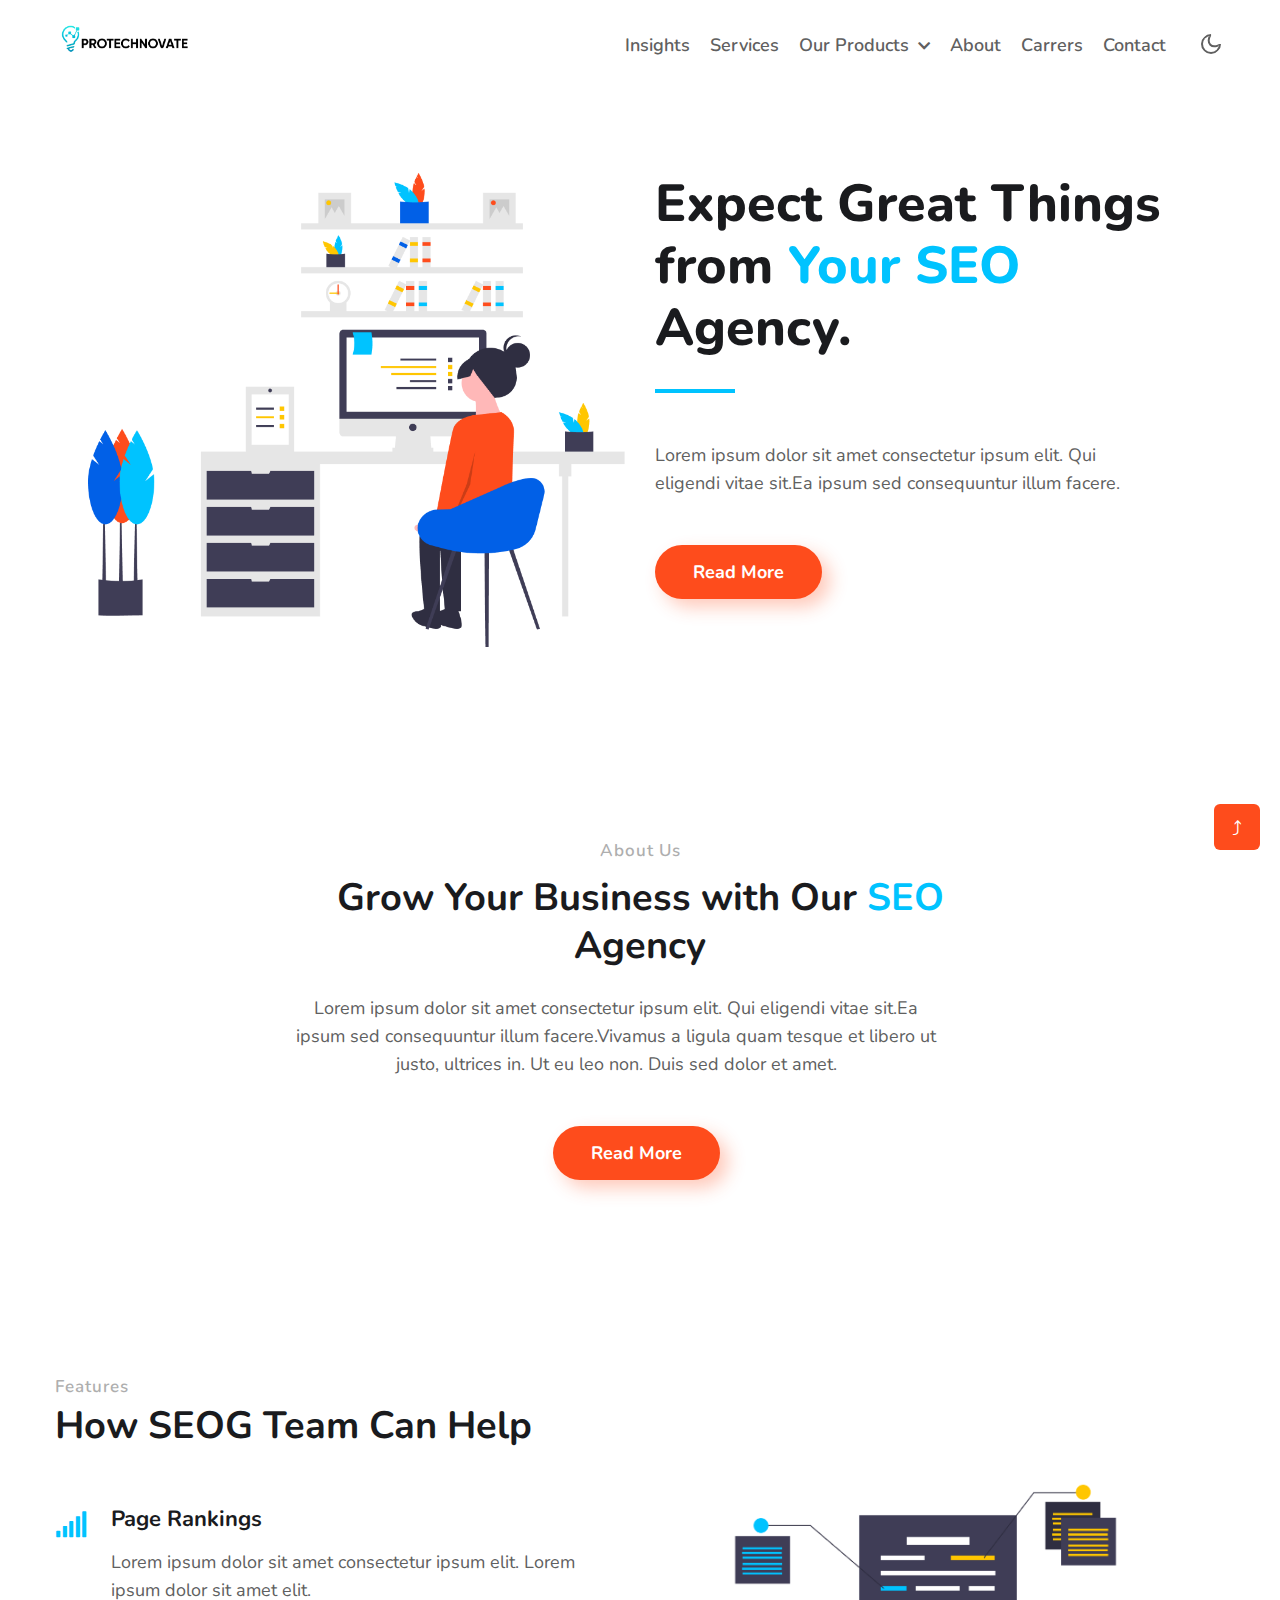
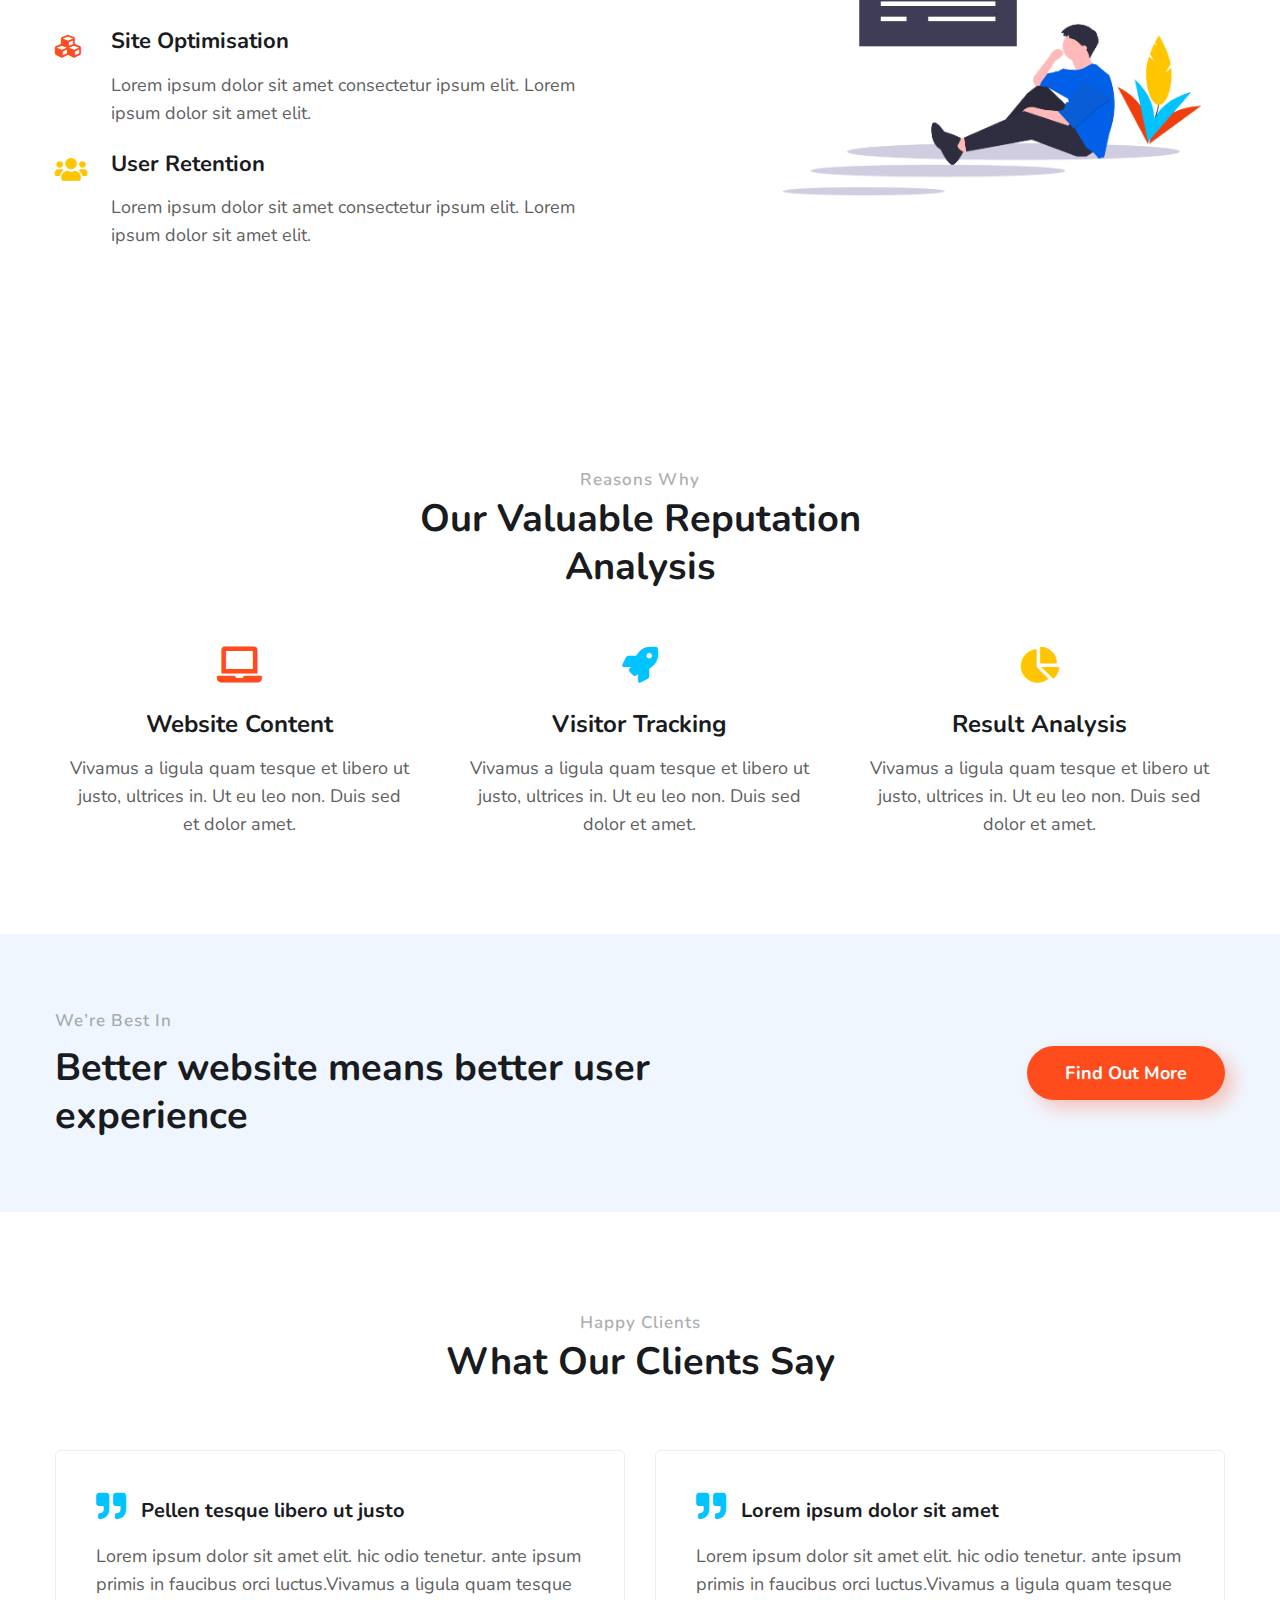
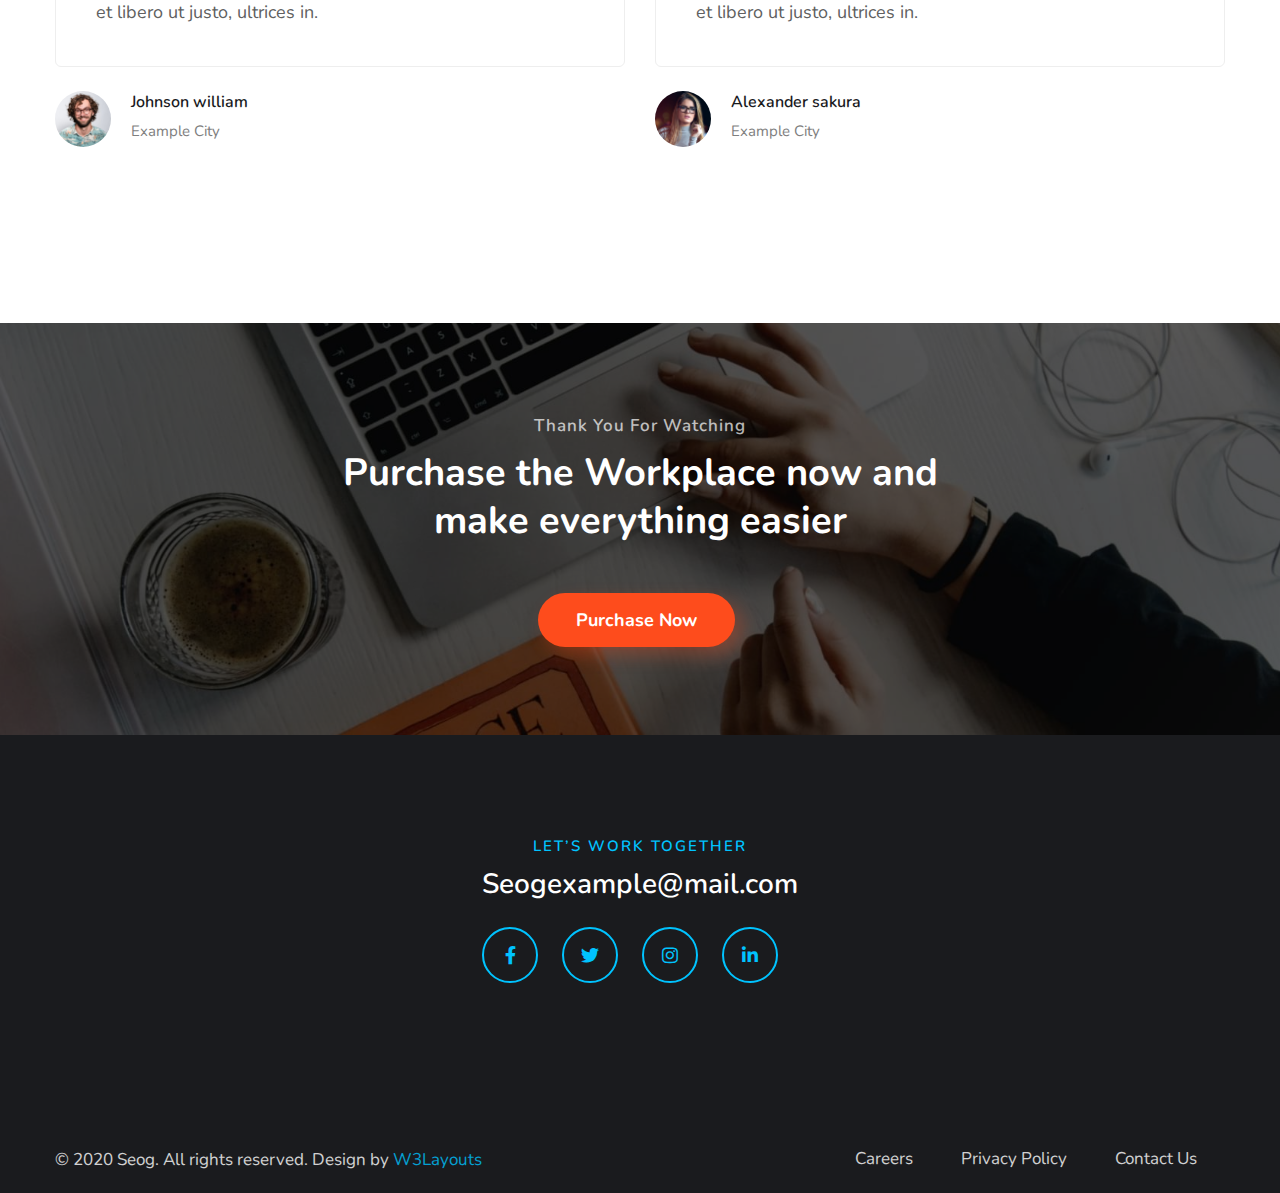
==== index.html @ 8227fe08 "new update" ====
<!--
Author: W3layouts
Author URL: http://w3layouts.com
-->
<!doctype html>
<html lang="zxx">

<head>
  <!-- Required meta tags -->
  <meta charset="utf-8">
  <meta name="viewport" content="width=device-width, initial-scale=1, shrink-to-fit=no">
  <meta name="keywords" content="Seog Responsive web template, Bootstrap Web Templates" />
  <title>Protechnovate Pvt Ltd</title>
  <link
    href="http://fonts.googleapis.com/css2?family=Nunito:ital,wght@0,300;0,400;0,600;0,700;0,800;1,300&display=swap"
    rel="stylesheet">
  <!-- Template CSS -->
  <link rel="stylesheet" href="assets/css/style-starter.css">
</head>
<body>
  <!--/header-w3l-->
  <div class="header-w3l">
    <!-- header -->
    <header id="site-header" class="fixed-top">
      <div class="container">
        <nav class="navbar navbar-expand-lg stroke">
          <!-- <a class="navbar-brand" href="index.html">
            <span class="fab fa-xbox sub-logo"></span>Pro
          </a> -->
          <!-- if logo is image enable this    -->
            <a class="navbar-brand" href="index.html">
                <img src="assets/images/protech_logo.png" alt="Your logo" title="Your logo" style="height:40px;" />
            </a>
          <button class="navbar-toggler  collapsed bg-gradient" type="button" data-toggle="collapse"
            data-target="#navbarTogglerDemo02" aria-controls="navbarTogglerDemo02" aria-expanded="false"
            aria-label="Toggle navigation">
            <span class="navbar-toggler-icon fa icon-expand fa-bars"></span>
            <span class="navbar-toggler-icon fa icon-close fa-times"></span>
            </span>
          </button>

          <div class="collapse navbar-collapse" id="navbarTogglerDemo02">
            <ul class="navbar-nav ml-lg-auto">
              <li class="nav-item">
                <a class="nav-link" href="insights.html">Insights</a>
              </li>
              <li class="nav-item">
                <a class="nav-link" href="services.html">Services</a>
                <!-- <div class="dropdown-menu" aria-labelledby="navbarDropdown1">
                  <a class="dropdown-item" href="blog.html">Branding & Logo Designing</a>
                  <a class="dropdown-item" href="blog-single.html">Software Development</a>
                  <a class="dropdown-item" href="landing-single.html">App Development</a>
                  <a class="dropdown-item" href="elements.html">Training Programs</a>
                </div> -->
              </li>
              <li class="nav-item dropdown">
                <a class="nav-link dropdown-toggle" href="#" id="navbarDropdown1" role="button" data-toggle="dropdown"
                  aria-haspopup="true" aria-expanded="false">
                  Our Products <span class="fas fa-chevron-down ml-1"></span>
                </a>
                <div class="dropdown-menu" aria-labelledby="navbarDropdown1">
                  <a class="dropdown-item" href="error.html">Coming Soon!</a>
                </div>
              </li>
              <li class="nav-item">
                <a class="nav-link" href="about.html">About</a>
              </li>
              <li class="nav-item">
                <a class="nav-link" href="carrers.html">Carrers</a>
              </li>
              <li class="nav-item">
                <a class="nav-link" href="contact.html">Contact</a>
              </li>
              <li class="nav-item">
                <a class="nav-link" href="">&nbsp;</a>
              </li>

            </ul>

          </div>
          <!-- toggle switch for light and dark theme -->
          <div class="mobile-position">
            <nav class="navigation">
              <div class="theme-switch-wrapper">
                <label class="theme-switch" for="checkbox">
                  <input type="checkbox" id="checkbox">
                  <div class="mode-container">
                    <i class="gg-sun"></i>
                    <i class="gg-moon"></i>
                  </div>
                </label>
              </div>
            </nav>
          </div>
          <!-- //toggle switch for light and dark theme -->
        </nav>
      </div>
    </header>
    <!-- //header -->
  </div>
  <!--//header-w3l-->
  <!--/w3l-banner-content-->
  <div class="w3l-banner-content">
    <div class="container">
      <div class="row">
        <div class="col-lg-6 bannerhny-info-img mt-lg-0 mt-5 pl-lg-5">
          <img src="assets/images/pic-1.png" alt="" class="img-fluid">
        </div>
        <div class="col-lg-6 bannerhny-info pr-lg-5">
          <h3 class="mb-4">Expect Great Things from <span class="w3sub-color">
              Your SEO </span>Agency.</h3>
          <div class="separatorhny"></div>
          <p class="pr-lg-5 mt-md-4 mt-3">Lorem ipsum dolor sit amet consectetur ipsum elit. Qui eligendi vitae sit.Ea
            ipsum sed consequuntur illum facere.
          </p>
          <a class="btn btn-style mt-sm-5 mt-4 mr-2" href="about.html">
            Read More</a>
        </div>
        
      </div>
    </div>
  </div>
  <!--//w3l-banner-content-->
  <!--/w3l-content-1-->
  <div class="w3l-content-1 py-5">
    <div class="container py-lg-5 py-md-4 py-2">
      <div class="w3l-content-inf text-center">
        <h6 class="title-subhny mb-2">About Us</h6>
        <h3 class="title-w3l mb-4">Grow Your Business
          with Our <span class="w3sub-color"> SEO</span> Agency </h3>
        <p class="para-sub pr-lg-5 mt-md-4 mt-3 mx-auto">Lorem ipsum dolor sit amet consectetur ipsum elit. Qui eligendi
          vitae sit.Ea
          ipsum sed consequuntur illum facere.Vivamus a ligula quam tesque et libero ut justo, ultrices in. Ut eu leo
          non. Duis sed dolor et amet.
        </p>
        <a class="btn btn-style btn-primary mt-sm-5 mt-4 mr-2" href="about.html">
          Read More</a>
      </div>
    </div>
  </div>
  <!--//w3l-content-1-->
  <!-- /w3l-content-2-->
  <div class="w3l-content-2 py-5">
    <div class="container py-md-5 py-2">
      <div class="row align-items-center">
        <div class="col-lg-6 whybox-wrap pr-lg-5">
          <div class="title-content text-left">
            <h6 class="title-subhny">Features</h6>
            <h3 class="title-w3l mb-sm-5 mb-4 pb-2">How SEOG Team Can Help</h3>
          </div>
          <div class="whybox-wrap-grid mb-4">
            <div class="icon">
              <span class="fas fa-signal"></span>
            </div>
            <div class="info">
              <h4><a href="#url">Page Rankings</a></h4>
              <p class="mt-3">Lorem ipsum dolor sit amet consectetur ipsum elit. Lorem ipsum dolor sit amet elit. </p>
            </div>
          </div>
          <div class="whybox-wrap-grid mb-4">
            <div class="icon">
              <span class="fas fa-cubes icon-red"></span>
            </div>
            <div class="info">
              <h4><a href="#url">Site Optimisation</a></h4>
              <p class="mt-3">Lorem ipsum dolor sit amet consectetur ipsum elit. Lorem ipsum dolor sit amet elit. </p>
            </div>
          </div>
          <div class="whybox-wrap-grid mb-4">
            <div class="icon">
              <span class="fas fa-users icon-yellow"></span>
            </div>
            <div class="info">
              <h4><a href="#url">User Retention</a></h4>
              <p class="mt-3">Lorem ipsum dolor sit amet consectetur ipsum elit. Lorem ipsum dolor sit amet elit. </p>
            </div>
          </div>
        </div>
        <div class="col-lg-6 whybox-wrap-img mt-lg-0 mt-5 pl-lg-5">
          <div class="w3l-img-hr position-relative">
            <img src="assets/images/pic-4.png" alt="" class="img-fluid">
          </div>
        </div>
      </div>
    </div>
  </div>
  <!-- //w3l-content-2-->
  <!-- /bottom-grids-->
  <section class="w3l-bottom-grids-6 py-5" id="services">
    <div class="container py-lg-5 py-md-4 py-2">
      <div class="title-content text-center">
        <h6 class="title-subhny text-center">Reasons Why</h6>
        <h3 class="title-w3l mb-sm-5 mb-4 pb-sm-o pb-2 text-center">Our Valuable Reputation<br> Analysis</h3>
      </div>
      <div class="grids-area-hny text-center row mt-lg-4">
        <div class="col-lg-4 col-md-6 grids-feature">
          <div class="area-box icon">
            <span class="fas fa-laptop icon-red"></span>
            <h4><a href="#feature" class="title-head">Website Content</a></h4>
            <p>Vivamus a ligula quam tesque et libero ut justo, ultrices in. Ut eu leo non. Duis sed et dolor
              amet.</p>

          </div>
        </div>
        <div class="col-lg-4 col-md-6 grids-feature mt-md-0 mt-4">
          <div class="area-box icon">
            <span class="fas fa-rocket icon-blue"></span>
            <h4><a href="#feature" class="title-head">Visitor Tracking</a></h4>
            <p>Vivamus a ligula quam tesque et libero ut justo, ultrices in. Ut eu leo non. Duis sed dolor et
              amet.</p>

          </div>
        </div>
        <div class="col-lg-4 col-md-6 grids-feature mt-lg-0 mt-4">
          <div class="area-box icon">
            <span class="fas fa-chart-pie icon-yellow"></span>
            <h4><a href="#feature" class="title-head">Result Analysis</a></h4>
            <p>Vivamus a ligula quam tesque et libero ut justo, ultrices in. Ut eu leo non. Duis sed dolor et
              amet.</p>
          </div>
        </div>
      </div>
    </div>
  </section>
  <!-- //bottom-grids-->
  <!--/Content-mid-->
  <section class="w3l-content-mid py-5">
    <div class="container py-sm-4 py-2">
      <div class="row">
        <div class="col-lg-8">
          <div class="bottom-info">
            <div class="header-section">
              <h6 class="title-subhny mb-2">We’re Best In</h6>
              <h3 class="title-w3l">Better website means better user experience</h3>
            </div>
          </div>
        </div>
        <div class="col-lg-4 align-self text-lg-right">
          <a href="#get" class="btn btn-style btn-primary mt-lg-0 mt-md-5 mt-4">Find Out More </a>
        </div>
      </div>
    </div>
  </section>
  <!--//Content-mid-->
  <!-- testimonials section -->
  <section class="w3l-clients w3l-test pb-5" id="testimonials">
    <div class="midd-w3 py-5">
      <div class="container py-lg-5 py-md-4 pt-2 pb-lg-5">
        <div class="title-content text-center">
          <h6 class="title-subhny text-center">Happy Clients</h6>
          <h3 class="title-w3l mb-sm-5 mb-4 pb-sm-o pb-2 text-center">What Our Clients Say</h3>
        </div>
        <div class="row mt-4 py-md-2 mb-md-4">
          <div class="col-lg-6 item">
            <div class="testimonial-content">
              <div class="testimonial">
                <blockquote>
                 <i class="fas fa-quote-right"></i> Pellen tesque libero ut justo
                </blockquote>
                <p>Lorem ipsum dolor sit amet elit. hic odio tenetur. ante ipsum primis in
                  faucibus orci luctus.Vivamus a ligula quam tesque et libero ut justo, ultrices in. </p>
              </div>
              <div class="bottom-info mt-4">
                <a class="comment-img" href="#url"><img src="assets/images/team1.jpg" class="img-responsive"
                    alt="placeholder image"></a>
                <div class="people-info align-self">
                  <h3>Johnson william</h3>
                  <p class="identity">Example City</p>
                </div>
              </div>
            </div>
          </div>
          <div class="col-lg-6 item mt-lg-0 mt-5">
            <div class="testimonial-content">
              <div class="testimonial">
                <blockquote>
                  <i class="fas fa-quote-right"></i> Lorem ipsum dolor sit amet
                 </blockquote>
                <p>Lorem ipsum dolor sit amet elit. hic odio tenetur. ante ipsum primis in
                  faucibus orci luctus.Vivamus a ligula quam tesque et libero ut justo, ultrices in. </p>
              </div>
              <div class="bottom-info mt-4">
                <a class="comment-img" href="#url"><img src="assets/images/team2.jpg" class="img-responsive"
                    alt="placeholder image"></a>
                <div class="people-info align-self">
                  <h3>Alexander sakura</h3>
                  <p class="identity">Example City</p>
                </div>
              </div>
            </div>
          </div>
        </div>
      </div>
    </div>
  </section>
  <!-- //testimonials section -->
  <!-- /Thank-section -->
  <section class="w3l-content-3 py-5">
    <!-- /content-6-section -->
    <div class="content-3-info py-3">
      <div class="container py-lg-4">
        <div class="welcome-left text-center">
          <h6 class="title-subhny mb-2">Thank you for Watching</h6>
          <h3 class="title-w3l two">Purchase the Workplace now and make
            everything easier</h3>

          <a class="btn btn-style btn-primary mt-sm-5 mt-4 mr-2" href="#">
            Purchase Now</a>
        </div>
      </div>
    </div>
  </section>
  <!-- //Thank-section -->
  <!-- footer -->
  <footer class="w3l-footer-29-main">
    <div class="footer-29-w3l py-5">
      <div class="container py-lg-5 py-md-3">
        <div class="w3l-footer-texthny-inf text-center">
          <h6 class="foot-sub-title mb-1">LET’S WORK TOGETHER</h6>
          <h4><a href="mailto:seogexample@mail.com" class="mail">Seogexample@mail.com</a></h4>
          <div class="main-social-footer-29 mt-4 mb-lg-5 mb-4">
            <a href="#facebook" class="facebook"><span class="fab fa-facebook-f"></span></a>
            <a href="#twitter" class="twitter"><span class="fab fa-twitter"></span></a>
            <a href="#instagram" class="instagram"><span class="fab fa-instagram"></span></a>
            <a href="#linkedin" class="linkedin"><span class="fab fa-linkedin-in"></span></a>
          </div>
        </div>
      </div>
    </div>
    <!-- //footer -->
    <!-- copyright -->
    <section class="w3l-copyright">
      <div class="container">
        <div class="row bottom-copies">
          <p class="col-lg-8 copy-footer-29">© 2020 Seog. All rights reserved. Design by <a
              href="https://w3layouts.com/" target="_blank">
              W3Layouts</a></p>
          <div class="col-lg-4 footer-list-29">
            <ul class="d-flex text-lg-right">
              <li><a href="#careers"> Careers</a></li>
              <li class="mx-lg-5 mx-md-4 mx-3"><a href="#privacymy-lg-0 my-4">Privacy Policy</a></li>
              <li><a href="contact.html">Contact Us</a></li>
            </ul>
          </div>

        </div>
      </div>
    </section>
    <!-- move top -->
    <button onclick="topFunction()" id="movetop" title="Go to top">
      &#10548;
    </button>
    <script>
      // When the user scrolls down 20px from the top of the document, show the button
      window.onscroll = function () {
        scrollFunction()
      };

      function scrollFunction() {
        if (document.body.scrollTop > 20 || document.documentElement.scrollTop > 20) {
          document.getElementById("movetop").style.display = "block";
        } else {
          document.getElementById("movetop").style.display = "none";
        }
      }

      // When the user clicks on the button, scroll to the top of the document
      function topFunction() {
        document.body.scrollTop = 0;
        document.documentElement.scrollTop = 0;
      }
    </script>
    <!-- /move top -->
  </footer>
  <!--//footer-->
  <!-- Template JavaScript -->
  <script src="assets/js/jquery-3.3.1.min.js"></script>
  <script src="assets/js/theme-change.js"></script>
  <!-- disable body scroll which navbar is in active -->
  <script>
    $(function () {
      $('.navbar-toggler').click(function () {
        $('body').toggleClass('noscroll');
      })
    });
  </script>
  <!-- disable body scroll which navbar is in active -->

  <!--/MENU-JS-->
  <script>
    $(window).on("scroll", function () {
      var scroll = $(window).scrollTop();

      if (scroll >= 80) {
        $("#site-header").addClass("nav-fixed");
      } else {
        $("#site-header").removeClass("nav-fixed");
      }
    });

    //Main navigation Active Class Add Remove
    $(".navbar-toggler").on("click", function () {
      $("header").toggleClass("active");
    });
    $(document).on("ready", function () {
      if ($(window).width() > 991) {
        $("header").removeClass("active");
      }
      $(window).on("resize", function () {
        if ($(window).width() > 991) {
          $("header").removeClass("active");
        }
      });
    });
  </script>
  <!--//MENU-JS-->


  <script src="assets/js/bootstrap.min.js"></script>

</body>

</html>
---- assets/css/style-starter.css ----
@charset "UTF-8";
/*--
Author: W3layouts
Author URL: http://w3layouts.com
--*/
/*!
 * Bootstrap v4.4.1 (https://getbootstrap.com/)
 * Copyright 2011-2019 The Bootstrap Authors
 * Copyright 2011-2019 Twitter, Inc.
 * Licensed under MIT (https://github.com/twbs/bootstrap/blob/master/LICENSE)
 */
:root {
  --blue: #007bff;
  --indigo: #6610f2;
  --purple: #6f42c1;
  --pink: #e83e8c;
  --red: #dc3545;
  --orange: #fd7e14;
  --yellow: #ffc107;
  --green: #28a745;
  --teal: #20c997;
  --cyan: #17a2b8;
  --white: #fff;
  --gray: #6c757d;
  --gray-dark: #343a40;
  --primary: #F42A2A;
  --secondary: #f8b195;
  --success: #28a745;
  --info: #17a2b8;
  --warning: #ffc107;
  --danger: #dc3545;
  --light: #f8f9fa;
  --dark: #343a40;
  --breakpoint-xs: 0;
  --breakpoint-sm: 576px;
  --breakpoint-md: 768px;
  --breakpoint-lg: 992px;
  --breakpoint-xl: 1200px;
  --font-family-sans-serif: -apple-system, BlinkMacSystemFont, "Segoe UI", Roboto, "Helvetica Neue", Arial, "Noto Sans", sans-serif, "Apple Color Emoji", "Segoe UI Emoji", "Segoe UI Symbol", "Noto Color Emoji";
  --font-family-monospace: SFMono-Regular, Menlo, Monaco, Consolas, "Liberation Mono", "Courier New", monospace;
}

*,
*::before,
*::after {
  box-sizing: border-box;
}

html {
  font-family: sans-serif;
  line-height: 1.15;
  -webkit-text-size-adjust: 100%;
  -webkit-tap-highlight-color: rgba(0, 0, 0, 0);
}

article,
aside,
figcaption,
figure,
footer,
header,
hgroup,
main,
nav,
section {
  display: block;
}

body {
  margin: 0;
  font-family: -apple-system, BlinkMacSystemFont, "Segoe UI", Roboto, "Helvetica Neue", Arial, "Noto Sans", sans-serif, "Apple Color Emoji", "Segoe UI Emoji", "Segoe UI Symbol", "Noto Color Emoji";
  font-size: 1rem;
  font-weight: 400;
  line-height: 1.5;
  color: #212529;
  text-align: left;
  background-color: #fff;
}

[tabindex="-1"]:focus:not(:focus-visible) {
  outline: 0 !important;
}

hr {
  box-sizing: content-box;
  height: 0;
  overflow: visible;
}

h1,
h2,
h3,
h4,
h5,
h6 {
  margin-top: 0;
  margin-bottom: 0.5rem;
}

p {
  margin-top: 0;
  margin-bottom: 1rem;
}

abbr[title],
abbr[data-original-title] {
  text-decoration: underline;
  -webkit-text-decoration: underline dotted;
  text-decoration: underline dotted;
  cursor: help;
  border-bottom: 0;
  -webkit-text-decoration-skip-ink: none;
  text-decoration-skip-ink: none;
}

address {
  margin-bottom: 1rem;
  font-style: normal;
  line-height: inherit;
}

ol,
ul,
dl {
  margin-top: 0;
  margin-bottom: 1rem;
}

ol ol,
ul ul,
ol ul,
ul ol {
  margin-bottom: 0;
}

dt {
  font-weight: 700;
}

dd {
  margin-bottom: .5rem;
  margin-left: 0;
}

blockquote {
  margin: 0 0 1rem;
}

b,
strong {
  font-weight: bolder;
}

small {
  font-size: 80%;
}

sub,
sup {
  position: relative;
  font-size: 75%;
  line-height: 0;
  vertical-align: baseline;
}

sub {
  bottom: -.25em;
}

sup {
  top: -.5em;
}

a {
  color: var(--primary-color);
  text-decoration: none;
  background-color: transparent;
}

a:hover {
  color: var(--primary-color);
  text-decoration: underline;
}

a:not([href]) {
  color: inherit;
  text-decoration: none;
}

a:not([href]):hover {
  color: inherit;
  text-decoration: none;
}

pre,
code,
kbd,
samp {
  font-family: SFMono-Regular, Menlo, Monaco, Consolas, "Liberation Mono", "Courier New", monospace;
  font-size: 1em;
}

pre {
  margin-top: 0;
  margin-bottom: 1rem;
  overflow: auto;
}

figure {
  margin: 0 0 1rem;
}

img {
  vertical-align: middle;
  border-style: none;
}

svg {
  overflow: hidden;
  vertical-align: middle;
}

table {
  border-collapse: collapse;
}

caption {
  padding-top: 0.75rem;
  padding-bottom: 0.75rem;
  color: #6c757d;
  text-align: left;
  caption-side: bottom;
}

th {
  text-align: inherit;
}

label {
  display: inline-block;
  margin-bottom: 0.5rem;
}

button {
  border-radius: 0;
}

button:focus {
  outline: 1px dotted;
  outline: 5px auto -webkit-focus-ring-color;
}

input,
button,
select,
optgroup,
textarea {
  margin: 0;
  font-family: inherit;
  font-size: inherit;
  line-height: inherit;
}

button,
input {
  overflow: visible;
}

button,
select {
  text-transform: none;
}

select {
  word-wrap: normal;
}

button,
[type="button"],
[type="reset"],
[type="submit"] {
  -webkit-appearance: button;
}

button:not(:disabled),
[type="button"]:not(:disabled),
[type="reset"]:not(:disabled),
[type="submit"]:not(:disabled) {
  cursor: pointer;
}

button::-moz-focus-inner,
[type="button"]::-moz-focus-inner,
[type="reset"]::-moz-focus-inner,
[type="submit"]::-moz-focus-inner {
  padding: 0;
  border-style: none;
}

input[type="radio"],
input[type="checkbox"] {
  box-sizing: border-box;
  padding: 0;
}

input[type="date"],
input[type="time"],
input[type="datetime-local"],
input[type="month"] {
  -webkit-appearance: listbox;
}

textarea {
  overflow: auto;
  resize: vertical;
}

fieldset {
  min-width: 0;
  padding: 0;
  margin: 0;
  border: 0;
}

legend {
  display: block;
  width: 100%;
  max-width: 100%;
  padding: 0;
  margin-bottom: .5rem;
  font-size: 1.5rem;
  line-height: inherit;
  color: inherit;
  white-space: normal;
}

@media (max-width: 1200px) {
  legend {
    font-size: calc(1.275rem + 0.3vw);
  }
}

progress {
  vertical-align: baseline;
}

[type="number"]::-webkit-inner-spin-button,
[type="number"]::-webkit-outer-spin-button {
  height: auto;
}

[type="search"] {
  outline-offset: -2px;
  -webkit-appearance: none;
}

[type="search"]::-webkit-search-decoration {
  -webkit-appearance: none;
}

::-webkit-file-upload-button {
  font: inherit;
  -webkit-appearance: button;
}

output {
  display: inline-block;
}

summary {
  display: list-item;
  cursor: pointer;
}

template {
  display: none;
}

[hidden] {
  display: none !important;
}

h1,
h2,
h3,
h4,
h5,
h6,
.h1,
.h2,
.h3,
.h4,
.h5,
.h6 {
  margin-bottom: 0.5rem;
  font-weight: 500;
  line-height: 1.2;
}

h1,
.h1 {
  font-size: 2.5rem;
}

@media (max-width: 1200px) {

  h1,
  .h1 {
    font-size: calc(1.375rem + 1.5vw);
  }
}

h2,
.h2 {
  font-size: 2rem;
}

@media (max-width: 1200px) {

  h2,
  .h2 {
    font-size: calc(1.325rem + 0.9vw);
  }
}

h3,
.h3 {
  font-size: 1.75rem;
}

@media (max-width: 1200px) {

  h3,
  .h3 {
    font-size: calc(1.3rem + 0.6vw);
  }
}

h4,
.h4 {
  font-size: 1.5rem;
}

@media (max-width: 1200px) {

  h4,
  .h4 {
    font-size: calc(1.275rem + 0.3vw);
  }
}

h5,
.h5 {
  font-size: 1.25rem;
}

h6,
.h6 {
  font-size: 1rem;
}

.lead {
  font-size: 1.25rem;
  font-weight: 300;
}

.display-1 {
  font-size: 6rem;
  font-weight: 300;
  line-height: 1.2;
}

@media (max-width: 1200px) {
  .display-1 {
    font-size: calc(1.725rem + 5.7vw);
  }
}

.display-2 {
  font-size: 5.5rem;
  font-weight: 300;
  line-height: 1.2;
}

@media (max-width: 1200px) {
  .display-2 {
    font-size: calc(1.675rem + 5.1vw);
  }
}

.display-3 {
  font-size: 4.5rem;
  font-weight: 300;
  line-height: 1.2;
}

@media (max-width: 1200px) {
  .display-3 {
    font-size: calc(1.575rem + 3.9vw);
  }
}

.display-4 {
  font-size: 3.5rem;
  font-weight: 300;
  line-height: 1.2;
}

@media (max-width: 1200px) {
  .display-4 {
    font-size: calc(1.475rem + 2.7vw);
  }
}

hr {
  margin-top: 1rem;
  margin-bottom: 1rem;
  border: 0;
  border-top: 1px solid rgba(0, 0, 0, 0.1);
}

small,
.small {
  font-size: 80%;
  font-weight: 400;
}

mark,
.mark {
  padding: 0.2em;
  background-color: #fcf8e3;
}

.list-unstyled {
  padding-left: 0;
  list-style: none;
}

.list-inline {
  padding-left: 0;
  list-style: none;
}

.list-inline-item {
  display: inline-block;
}

.list-inline-item:not(:last-child) {
  margin-right: 0.5rem;
}

.initialism {
  font-size: 90%;
  text-transform: uppercase;
}

.blockquote {
  margin-bottom: 1rem;
  font-size: 1.25rem;
}

.blockquote-footer {
  display: block;
  font-size: 80%;
  color: #6c757d;
}

.blockquote-footer::before {
  content: "\2014\00A0";
}

.img-fluid {
  max-width: 100%;
  height: auto;
}

.img-thumbnail {
  padding: 0.25rem;
  background-color: #fff;
  border: 1px solid #dee2e6;
  border-radius: 0.25rem;
  max-width: 100%;
  height: auto;
}

.figure {
  display: inline-block;
}

.figure-img {
  margin-bottom: 0.5rem;
  line-height: 1;
}

.figure-caption {
  font-size: 90%;
  color: #6c757d;
}

code {
  font-size: 87.5%;
  color: #e83e8c;
  word-wrap: break-word;
}

a>code {
  color: inherit;
}

kbd {
  padding: 0.2rem 0.4rem;
  font-size: 87.5%;
  color: #fff;
  background-color: #212529;
  border-radius: 0.2rem;
}

kbd kbd {
  padding: 0;
  font-size: 100%;
  font-weight: 700;
}

pre {
  display: block;
  font-size: 87.5%;
  color: #212529;
}

pre code {
  font-size: inherit;
  color: inherit;
  word-break: normal;
}

.pre-scrollable {
  max-height: 340px;
  overflow-y: scroll;
}

.container {
  width: 100%;
  padding-right: 15px;
  padding-left: 15px;
  margin-right: auto;
  margin-left: auto;
}

@media (min-width: 576px) {
  .container {
    max-width: 540px;
  }
}

@media (min-width: 768px) {
  .container {
    max-width: 720px;
  }
}

@media (min-width: 992px) {
  .container {
    max-width: 960px;
  }
}

@media (min-width: 1200px) {
  .container {
    max-width: 1140px;
  }
}

.container-fluid,
.container-sm,
.container-md,
.container-lg,
.container-xl {
  width: 100%;
  padding-right: 15px;
  padding-left: 15px;
  margin-right: auto;
  margin-left: auto;
}

@media (min-width: 576px) {

  .container,
  .container-sm {
    max-width: 540px;
  }
}

@media (min-width: 768px) {

  .container,
  .container-sm,
  .container-md {
    max-width: 720px;
  }
}

@media (min-width: 992px) {

  .container,
  .container-sm,
  .container-md,
  .container-lg {
    max-width: 960px;
  }
}

@media (min-width: 1200px) {

  .container,
  .container-sm,
  .container-md,
  .container-lg,
  .container-xl {
    max-width: 1140px;
  }
}

.row {
  display: flex;
  flex-wrap: wrap;
  margin-right: -15px;
  margin-left: -15px;
}

.no-gutters {
  margin-right: 0;
  margin-left: 0;
}

.no-gutters>.col,
.no-gutters>[class*="col-"] {
  padding-right: 0;
  padding-left: 0;
}

.col-1,
.col-2,
.col-3,
.col-4,
.col-5,
.col-6,
.col-7,
.col-8,
.col-9,
.col-10,
.col-11,
.col-12,
.col,
.col-auto,
.col-sm-1,
.col-sm-2,
.col-sm-3,
.col-sm-4,
.col-sm-5,
.col-sm-6,
.col-sm-7,
.col-sm-8,
.col-sm-9,
.col-sm-10,
.col-sm-11,
.col-sm-12,
.col-sm,
.col-sm-auto,
.col-md-1,
.col-md-2,
.col-md-3,
.col-md-4,
.col-md-5,
.col-md-6,
.col-md-7,
.col-md-8,
.col-md-9,
.col-md-10,
.col-md-11,
.col-md-12,
.col-md,
.col-md-auto,
.col-lg-1,
.col-lg-2,
.col-lg-3,
.col-lg-4,
.col-lg-5,
.col-lg-6,
.col-lg-7,
.col-lg-8,
.col-lg-9,
.col-lg-10,
.col-lg-11,
.col-lg-12,
.col-lg,
.col-lg-auto,
.col-xl-1,
.col-xl-2,
.col-xl-3,
.col-xl-4,
.col-xl-5,
.col-xl-6,
.col-xl-7,
.col-xl-8,
.col-xl-9,
.col-xl-10,
.col-xl-11,
.col-xl-12,
.col-xl,
.col-xl-auto {
  position: relative;
  width: 100%;
  padding-right: 15px;
  padding-left: 15px;
}

.col {
  flex-basis: 0;
  flex-grow: 1;
  max-width: 100%;
}

.row-cols-1>* {
  flex: 0 0 100%;
  max-width: 100%;
}

.row-cols-2>* {
  flex: 0 0 50%;
  max-width: 50%;
}

.row-cols-3>* {
  flex: 0 0 33.33333%;
  max-width: 33.33333%;
}

.row-cols-4>* {
  flex: 0 0 25%;
  max-width: 25%;
}

.row-cols-5>* {
  flex: 0 0 20%;
  max-width: 20%;
}

.row-cols-6>* {
  flex: 0 0 16.66667%;
  max-width: 16.66667%;
}

.col-auto {
  flex: 0 0 auto;
  width: auto;
  max-width: 100%;
}

.col-1 {
  flex: 0 0 8.33333%;
  max-width: 8.33333%;
}

.col-2 {
  flex: 0 0 16.66667%;
  max-width: 16.66667%;
}

.col-3 {
  flex: 0 0 25%;
  max-width: 25%;
}

.col-4 {
  flex: 0 0 33.33333%;
  max-width: 33.33333%;
}

.col-5 {
  flex: 0 0 41.66667%;
  max-width: 41.66667%;
}

.col-6 {
  flex: 0 0 50%;
  max-width: 50%;
}

.col-7 {
  flex: 0 0 58.33333%;
  max-width: 58.33333%;
}

.col-8 {
  flex: 0 0 66.66667%;
  max-width: 66.66667%;
}

.col-9 {
  flex: 0 0 75%;
  max-width: 75%;
}

.col-10 {
  flex: 0 0 83.33333%;
  max-width: 83.33333%;
}

.col-11 {
  flex: 0 0 91.66667%;
  max-width: 91.66667%;
}

.col-12 {
  flex: 0 0 100%;
  max-width: 100%;
}

.order-first {
  order: -1;
}

.order-last {
  order: 13;
}

.order-0 {
  order: 0;
}

.order-1 {
  order: 1;
}

.order-2 {
  order: 2;
}

.order-3 {
  order: 3;
}

.order-4 {
  order: 4;
}

.order-5 {
  order: 5;
}

.order-6 {
  order: 6;
}

.order-7 {
  order: 7;
}

.order-8 {
  order: 8;
}

.order-9 {
  order: 9;
}

.order-10 {
  order: 10;
}

.order-11 {
  order: 11;
}

.order-12 {
  order: 12;
}

.offset-1 {
  margin-left: 8.33333%;
}

.offset-2 {
  margin-left: 16.66667%;
}

.offset-3 {
  margin-left: 25%;
}

.offset-4 {
  margin-left: 33.33333%;
}

.offset-5 {
  margin-left: 41.66667%;
}

.offset-6 {
  margin-left: 50%;
}

.offset-7 {
  margin-left: 58.33333%;
}

.offset-8 {
  margin-left: 66.66667%;
}

.offset-9 {
  margin-left: 75%;
}

.offset-10 {
  margin-left: 83.33333%;
}

.offset-11 {
  margin-left: 91.66667%;
}

@media (min-width: 576px) {
  .col-sm {
    flex-basis: 0;
    flex-grow: 1;
    max-width: 100%;
  }

  .row-cols-sm-1>* {
    flex: 0 0 100%;
    max-width: 100%;
  }

  .row-cols-sm-2>* {
    flex: 0 0 50%;
    max-width: 50%;
  }

  .row-cols-sm-3>* {
    flex: 0 0 33.33333%;
    max-width: 33.33333%;
  }

  .row-cols-sm-4>* {
    flex: 0 0 25%;
    max-width: 25%;
  }

  .row-cols-sm-5>* {
    flex: 0 0 20%;
    max-width: 20%;
  }

  .row-cols-sm-6>* {
    flex: 0 0 16.66667%;
    max-width: 16.66667%;
  }

  .col-sm-auto {
    flex: 0 0 auto;
    width: auto;
    max-width: 100%;
  }

  .col-sm-1 {
    flex: 0 0 8.33333%;
    max-width: 8.33333%;
  }

  .col-sm-2 {
    flex: 0 0 16.66667%;
    max-width: 16.66667%;
  }

  .col-sm-3 {
    flex: 0 0 25%;
    max-width: 25%;
  }

  .col-sm-4 {
    flex: 0 0 33.33333%;
    max-width: 33.33333%;
  }

  .col-sm-5 {
    flex: 0 0 41.66667%;
    max-width: 41.66667%;
  }

  .col-sm-6 {
    flex: 0 0 50%;
    max-width: 50%;
  }

  .col-sm-7 {
    flex: 0 0 58.33333%;
    max-width: 58.33333%;
  }

  .col-sm-8 {
    flex: 0 0 66.66667%;
    max-width: 66.66667%;
  }

  .col-sm-9 {
    flex: 0 0 75%;
    max-width: 75%;
  }

  .col-sm-10 {
    flex: 0 0 83.33333%;
    max-width: 83.33333%;
  }

  .col-sm-11 {
    flex: 0 0 91.66667%;
    max-width: 91.66667%;
  }

  .col-sm-12 {
    flex: 0 0 100%;
    max-width: 100%;
  }

  .order-sm-first {
    order: -1;
  }

  .order-sm-last {
    order: 13;
  }

  .order-sm-0 {
    order: 0;
  }

  .order-sm-1 {
    order: 1;
  }

  .order-sm-2 {
    order: 2;
  }

  .order-sm-3 {
    order: 3;
  }

  .order-sm-4 {
    order: 4;
  }

  .order-sm-5 {
    order: 5;
  }

  .order-sm-6 {
    order: 6;
  }

  .order-sm-7 {
    order: 7;
  }

  .order-sm-8 {
    order: 8;
  }

  .order-sm-9 {
    order: 9;
  }

  .order-sm-10 {
    order: 10;
  }

  .order-sm-11 {
    order: 11;
  }

  .order-sm-12 {
    order: 12;
  }

  .offset-sm-0 {
    margin-left: 0;
  }

  .offset-sm-1 {
    margin-left: 8.33333%;
  }

  .offset-sm-2 {
    margin-left: 16.66667%;
  }

  .offset-sm-3 {
    margin-left: 25%;
  }

  .offset-sm-4 {
    margin-left: 33.33333%;
  }

  .offset-sm-5 {
    margin-left: 41.66667%;
  }

  .offset-sm-6 {
    margin-left: 50%;
  }

  .offset-sm-7 {
    margin-left: 58.33333%;
  }

  .offset-sm-8 {
    margin-left: 66.66667%;
  }

  .offset-sm-9 {
    margin-left: 75%;
  }

  .offset-sm-10 {
    margin-left: 83.33333%;
  }

  .offset-sm-11 {
    margin-left: 91.66667%;
  }
}

@media (min-width: 768px) {
  .col-md {
    flex-basis: 0;
    flex-grow: 1;
    max-width: 100%;
  }

  .row-cols-md-1>* {
    flex: 0 0 100%;
    max-width: 100%;
  }

  .row-cols-md-2>* {
    flex: 0 0 50%;
    max-width: 50%;
  }

  .row-cols-md-3>* {
    flex: 0 0 33.33333%;
    max-width: 33.33333%;
  }

  .row-cols-md-4>* {
    flex: 0 0 25%;
    max-width: 25%;
  }

  .row-cols-md-5>* {
    flex: 0 0 20%;
    max-width: 20%;
  }

  .row-cols-md-6>* {
    flex: 0 0 16.66667%;
    max-width: 16.66667%;
  }

  .col-md-auto {
    flex: 0 0 auto;
    width: auto;
    max-width: 100%;
  }

  .col-md-1 {
    flex: 0 0 8.33333%;
    max-width: 8.33333%;
  }

  .col-md-2 {
    flex: 0 0 16.66667%;
    max-width: 16.66667%;
  }

  .col-md-3 {
    flex: 0 0 25%;
    max-width: 25%;
  }

  .col-md-4 {
    flex: 0 0 33.33333%;
    max-width: 33.33333%;
  }

  .col-md-5 {
    flex: 0 0 41.66667%;
    max-width: 41.66667%;
  }

  .col-md-6 {
    flex: 0 0 50%;
    max-width: 50%;
  }

  .col-md-7 {
    flex: 0 0 58.33333%;
    max-width: 58.33333%;
  }

  .col-md-8 {
    flex: 0 0 66.66667%;
    max-width: 66.66667%;
  }

  .col-md-9 {
    flex: 0 0 75%;
    max-width: 75%;
  }

  .col-md-10 {
    flex: 0 0 83.33333%;
    max-width: 83.33333%;
  }

  .col-md-11 {
    flex: 0 0 91.66667%;
    max-width: 91.66667%;
  }

  .col-md-12 {
    flex: 0 0 100%;
    max-width: 100%;
  }

  .order-md-first {
    order: -1;
  }

  .order-md-last {
    order: 13;
  }

  .order-md-0 {
    order: 0;
  }

  .order-md-1 {
    order: 1;
  }

  .order-md-2 {
    order: 2;
  }

  .order-md-3 {
    order: 3;
  }

  .order-md-4 {
    order: 4;
  }

  .order-md-5 {
    order: 5;
  }

  .order-md-6 {
    order: 6;
  }

  .order-md-7 {
    order: 7;
  }

  .order-md-8 {
    order: 8;
  }

  .order-md-9 {
    order: 9;
  }

  .order-md-10 {
    order: 10;
  }

  .order-md-11 {
    order: 11;
  }

  .order-md-12 {
    order: 12;
  }

  .offset-md-0 {
    margin-left: 0;
  }

  .offset-md-1 {
    margin-left: 8.33333%;
  }

  .offset-md-2 {
    margin-left: 16.66667%;
  }

  .offset-md-3 {
    margin-left: 25%;
  }

  .offset-md-4 {
    margin-left: 33.33333%;
  }

  .offset-md-5 {
    margin-left: 41.66667%;
  }

  .offset-md-6 {
    margin-left: 50%;
  }

  .offset-md-7 {
    margin-left: 58.33333%;
  }

  .offset-md-8 {
    margin-left: 66.66667%;
  }

  .offset-md-9 {
    margin-left: 75%;
  }

  .offset-md-10 {
    margin-left: 83.33333%;
  }

  .offset-md-11 {
    margin-left: 91.66667%;
  }
}

@media (min-width: 992px) {
  .col-lg {
    flex-basis: 0;
    flex-grow: 1;
    max-width: 100%;
  }

  .row-cols-lg-1>* {
    flex: 0 0 100%;
    max-width: 100%;
  }

  .row-cols-lg-2>* {
    flex: 0 0 50%;
    max-width: 50%;
  }

  .row-cols-lg-3>* {
    flex: 0 0 33.33333%;
    max-width: 33.33333%;
  }

  .row-cols-lg-4>* {
    flex: 0 0 25%;
    max-width: 25%;
  }

  .row-cols-lg-5>* {
    flex: 0 0 20%;
    max-width: 20%;
  }

  .row-cols-lg-6>* {
    flex: 0 0 16.66667%;
    max-width: 16.66667%;
  }

  .col-lg-auto {
    flex: 0 0 auto;
    width: auto;
    max-width: 100%;
  }

  .col-lg-1 {
    flex: 0 0 8.33333%;
    max-width: 8.33333%;
  }

  .col-lg-2 {
    flex: 0 0 16.66667%;
    max-width: 16.66667%;
  }

  .col-lg-3 {
    flex: 0 0 25%;
    max-width: 25%;
  }

  .col-lg-4 {
    flex: 0 0 33.33333%;
    max-width: 33.33333%;
  }

  .col-lg-5 {
    flex: 0 0 41.66667%;
    max-width: 41.66667%;
  }

  .col-lg-6 {
    flex: 0 0 50%;
    max-width: 50%;
  }

  .col-lg-7 {
    flex: 0 0 58.33333%;
    max-width: 58.33333%;
  }

  .col-lg-8 {
    flex: 0 0 66.66667%;
    max-width: 66.66667%;
  }

  .col-lg-9 {
    flex: 0 0 75%;
    max-width: 75%;
  }

  .col-lg-10 {
    flex: 0 0 83.33333%;
    max-width: 83.33333%;
  }

  .col-lg-11 {
    flex: 0 0 91.66667%;
    max-width: 91.66667%;
  }

  .col-lg-12 {
    flex: 0 0 100%;
    max-width: 100%;
  }

  .order-lg-first {
    order: -1;
  }

  .order-lg-last {
    order: 13;
  }

  .order-lg-0 {
    order: 0;
  }

  .order-lg-1 {
    order: 1;
  }

  .order-lg-2 {
    order: 2;
  }

  .order-lg-3 {
    order: 3;
  }

  .order-lg-4 {
    order: 4;
  }

  .order-lg-5 {
    order: 5;
  }

  .order-lg-6 {
    order: 6;
  }

  .order-lg-7 {
    order: 7;
  }

  .order-lg-8 {
    order: 8;
  }

  .order-lg-9 {
    order: 9;
  }

  .order-lg-10 {
    order: 10;
  }

  .order-lg-11 {
    order: 11;
  }

  .order-lg-12 {
    order: 12;
  }

  .offset-lg-0 {
    margin-left: 0;
  }

  .offset-lg-1 {
    margin-left: 8.33333%;
  }

  .offset-lg-2 {
    margin-left: 16.66667%;
  }

  .offset-lg-3 {
    margin-left: 25%;
  }

  .offset-lg-4 {
    margin-left: 33.33333%;
  }

  .offset-lg-5 {
    margin-left: 41.66667%;
  }

  .offset-lg-6 {
    margin-left: 50%;
  }

  .offset-lg-7 {
    margin-left: 58.33333%;
  }

  .offset-lg-8 {
    margin-left: 66.66667%;
  }

  .offset-lg-9 {
    margin-left: 75%;
  }

  .offset-lg-10 {
    margin-left: 83.33333%;
  }

  .offset-lg-11 {
    margin-left: 91.66667%;
  }
}

@media (min-width: 1200px) {
  .col-xl {
    flex-basis: 0;
    flex-grow: 1;
    max-width: 100%;
  }

  .row-cols-xl-1>* {
    flex: 0 0 100%;
    max-width: 100%;
  }

  .row-cols-xl-2>* {
    flex: 0 0 50%;
    max-width: 50%;
  }

  .row-cols-xl-3>* {
    flex: 0 0 33.33333%;
    max-width: 33.33333%;
  }

  .row-cols-xl-4>* {
    flex: 0 0 25%;
    max-width: 25%;
  }

  .row-cols-xl-5>* {
    flex: 0 0 20%;
    max-width: 20%;
  }

  .row-cols-xl-6>* {
    flex: 0 0 16.66667%;
    max-width: 16.66667%;
  }

  .col-xl-auto {
    flex: 0 0 auto;
    width: auto;
    max-width: 100%;
  }

  .col-xl-1 {
    flex: 0 0 8.33333%;
    max-width: 8.33333%;
  }

  .col-xl-2 {
    flex: 0 0 16.66667%;
    max-width: 16.66667%;
  }

  .col-xl-3 {
    flex: 0 0 25%;
    max-width: 25%;
  }

  .col-xl-4 {
    flex: 0 0 33.33333%;
    max-width: 33.33333%;
  }

  .col-xl-5 {
    flex: 0 0 41.66667%;
    max-width: 41.66667%;
  }

  .col-xl-6 {
    flex: 0 0 50%;
    max-width: 50%;
  }

  .col-xl-7 {
    flex: 0 0 58.33333%;
    max-width: 58.33333%;
  }

  .col-xl-8 {
    flex: 0 0 66.66667%;
    max-width: 66.66667%;
  }

  .col-xl-9 {
    flex: 0 0 75%;
    max-width: 75%;
  }

  .col-xl-10 {
    flex: 0 0 83.33333%;
    max-width: 83.33333%;
  }

  .col-xl-11 {
    flex: 0 0 91.66667%;
    max-width: 91.66667%;
  }

  .col-xl-12 {
    flex: 0 0 100%;
    max-width: 100%;
  }

  .order-xl-first {
    order: -1;
  }

  .order-xl-last {
    order: 13;
  }

  .order-xl-0 {
    order: 0;
  }

  .order-xl-1 {
    order: 1;
  }

  .order-xl-2 {
    order: 2;
  }

  .order-xl-3 {
    order: 3;
  }

  .order-xl-4 {
    order: 4;
  }

  .order-xl-5 {
    order: 5;
  }

  .order-xl-6 {
    order: 6;
  }

  .order-xl-7 {
    order: 7;
  }


  .order-xl-8 {
    order: 8;
  }

  .order-xl-9 {
    order: 9;
  }

  .order-xl-10 {
    order: 10;
  }

  .order-xl-11 {
    order: 11;
  }

  .order-xl-12 {
    order: 12;
  }

  .offset-xl-0 {
    margin-left: 0;
  }

  .offset-xl-1 {
    margin-left: 8.33333%;
  }


  .offset-xl-2 {
    margin-left: 16.66667%;
  }

  .offset-xl-3 {
    margin-left: 25%;
  }

  .offset-xl-4 {
    margin-left: 33.33333%;
  }

  .offset-xl-5 {
    margin-left: 41.66667%;
  }

  .offset-xl-6 {
    margin-left: 50%;
  }

  .offset-xl-7 {
    margin-left: 58.33333%;
  }

  .offset-xl-8 {
    margin-left: 66.66667%;
  }

  .offset-xl-9 {
    margin-left: 75%;
  }

  .offset-xl-10 {
    margin-left: 83.33333%;
  }

  .offset-xl-11 {
    margin-left: 91.66667%;
  }
}

.table {
  width: 100%;
  margin-bottom: 1rem;
  color: #212529;
}

.table th,
.table td {
  padding: 0.75rem;
  vertical-align: top;
  border-top: 1px solid #dee2e6;
}

.table thead th {
  vertical-align: bottom;
  border-bottom: 2px solid #dee2e6;
}

.table tbody+tbody {
  border-top: 2px solid #dee2e6;
}

.table-sm th,
.table-sm td {
  padding: 0.3rem;
}

.table-bordered {
  border: 1px solid #dee2e6;
}

.table-bordered th,
.table-bordered td {
  border: 1px solid #dee2e6;
}

.table-bordered thead th,
.table-bordered thead td {
  border-bottom-width: 2px;
}

.table-borderless th,
.table-borderless td,
.table-borderless thead th,
.table-borderless tbody+tbody {
  border: 0;
}

.table-striped tbody tr:nth-of-type(odd) {
  background-color: rgba(0, 0, 0, 0.05);
}

.table-hover tbody tr:hover {
  color: #212529;
  background-color: rgba(0, 0, 0, 0.075);
}

.table-primary,
.table-primary>th,
.table-primary>td {
  background-color: #dad1f2;
}

.table-primary th,
.table-primary td,
.table-primary thead th,
.table-primary tbody+tbody {
  border-color: #baa9e7;
}

.table-hover .table-primary:hover {
  background-color: #cabdec;
}

.table-hover .table-primary:hover>td,
.table-hover .table-primary:hover>th {
  background-color: #cabdec;
}

.table-secondary,
.table-secondary>th,
.table-secondary>td {
  background-color: #fde9e1;
}

.table-secondary th,
.table-secondary td,
.table-secondary thead th,
.table-secondary tbody+tbody {
  border-color: #fbd6c8;
}

.table-hover .table-secondary:hover {
  background-color: #fbd7c9;
}

.table-hover .table-secondary:hover>td,
.table-hover .table-secondary:hover>th {
  background-color: #fbd7c9;
}

.table-success,
.table-success>th,
.table-success>td {
  background-color: #c3e6cb;
}

.table-success th,
.table-success td,
.table-success thead th,
.table-success tbody+tbody {
  border-color: #8fd19e;
}

.table-hover .table-success:hover {
  background-color: #b1dfbb;
}

.table-hover .table-success:hover>td,
.table-hover .table-success:hover>th {
  background-color: #b1dfbb;
}

.table-info,
.table-info>th,
.table-info>td {
  background-color: #bee5eb;
}

.table-info th,
.table-info td,
.table-info thead th,
.table-info tbody+tbody {
  border-color: #86cfda;
}

.table-hover .table-info:hover {
  background-color: #abdde5;
}

.table-hover .table-info:hover>td,
.table-hover .table-info:hover>th {
  background-color: #abdde5;
}

.table-warning,
.table-warning>th,
.table-warning>td {
  background-color: #ffeeba;
}

.table-warning th,
.table-warning td,
.table-warning thead th,
.table-warning tbody+tbody {
  border-color: #ffdf7e;
}

.table-hover .table-warning:hover {
  background-color: #ffe8a1;
}

.table-hover .table-warning:hover>td,
.table-hover .table-warning:hover>th {
  background-color: #ffe8a1;
}

.table-danger,
.table-danger>th,
.table-danger>td {
  background-color: #f5c6cb;
}

.table-danger th,
.table-danger td,
.table-danger thead th,
.table-danger tbody+tbody {
  border-color: #ed969e;
}

.table-hover .table-danger:hover {
  background-color: #f1b0b7;
}

.table-hover .table-danger:hover>td,
.table-hover .table-danger:hover>th {
  background-color: #f1b0b7;
}

.table-light,
.table-light>th,
.table-light>td {
  background-color: #fdfdfe;
}

.table-light th,
.table-light td,
.table-light thead th,
.table-light tbody+tbody {
  border-color: #fbfcfc;
}

.table-hover .table-light:hover {
  background-color: #ececf6;
}

.table-hover .table-light:hover>td,
.table-hover .table-light:hover>th {
  background-color: #ececf6;
}

.table-dark,
.table-dark>th,
.table-dark>td {
  background-color: #c6c8ca;
}

.table-dark th,
.table-dark td,
.table-dark thead th,
.table-dark tbody+tbody {
  border-color: #95999c;
}

.table-hover .table-dark:hover {
  background-color: #b9bbbe;
}

.table-hover .table-dark:hover>td,
.table-hover .table-dark:hover>th {
  background-color: #b9bbbe;
}

.table-active,
.table-active>th,
.table-active>td {
  background-color: rgba(0, 0, 0, 0.075);
}

.table-hover .table-active:hover {
  background-color: rgba(0, 0, 0, 0.075);
}

.table-hover .table-active:hover>td,
.table-hover .table-active:hover>th {
  background-color: rgba(0, 0, 0, 0.075);
}

.table .thead-dark th {
  color: #fff;
  background-color: #343a40;
  border-color: #454d55;
}

.table .thead-light th {
  color: #495057;
  background-color: #e9ecef;
  border-color: #dee2e6;
}

.table-dark {
  color: #fff;
  background-color: #343a40;
}

.table-dark th,
.table-dark td,
.table-dark thead th {
  border-color: #454d55;
}

.table-dark.table-bordered {
  border: 0;
}

.table-dark.table-striped tbody tr:nth-of-type(odd) {
  background-color: rgba(255, 255, 255, 0.05);
}

.table-dark.table-hover tbody tr:hover {
  color: #fff;
  background-color: rgba(255, 255, 255, 0.075);
}

@media (max-width: 575.98px) {
  .table-responsive-sm {
    display: block;
    width: 100%;
    overflow-x: auto;
    -webkit-overflow-scrolling: touch;
  }

  .table-responsive-sm>.table-bordered {
    border: 0;
  }
}

@media (max-width: 767.98px) {
  .table-responsive-md {
    display: block;
    width: 100%;
    overflow-x: auto;
    -webkit-overflow-scrolling: touch;
  }

  .table-responsive-md>.table-bordered {
    border: 0;
  }
}

@media (max-width: 991.98px) {
  .table-responsive-lg {
    display: block;
    width: 100%;
    overflow-x: auto;
    -webkit-overflow-scrolling: touch;
  }

  .table-responsive-lg>.table-bordered {
    border: 0;
  }
}

@media (max-width: 1199.98px) {
  .table-responsive-xl {
    display: block;
    width: 100%;
    overflow-x: auto;
    -webkit-overflow-scrolling: touch;
  }

  .table-responsive-xl>.table-bordered {
    border: 0;
  }
}

.table-responsive {
  display: block;
  width: 100%;
  overflow-x: auto;
  -webkit-overflow-scrolling: touch;
}

.table-responsive>.table-bordered {
  border: 0;
}

.form-control {
  display: block;
  width: 100%;
  height: calc(1.5em + 0.75rem + 2px);
  padding: 0.375rem 0.75rem;
  font-size: 1rem;
  font-weight: 400;
  line-height: 1.5;
  color: #495057;
  background-color: #fff;
  background-clip: padding-box;
  border: 1px solid #ced4da;
  border-radius: 0.25rem;
  transition: border-color 0.15s ease-in-out, box-shadow 0.15s ease-in-out;
}

@media (prefers-reduced-motion: reduce) {
  .form-control {
    transition: none;
  }
}

.form-control::-ms-expand {
  background-color: transparent;
  border: 0;
}

.form-control:-moz-focusring {
  color: transparent;
  text-shadow: 0 0 0 #495057;
}

.form-control:focus {
  color: #495057;
  background-color: #fff;
  border-color: #cabcec;
  outline: 0;
  box-shadow: 0 0 0 0.2rem rgba(123, 89, 208, 0.25);
}

.form-control::-webkit-input-placeholder {
  color: #6c757d;
  opacity: 1;
}

.form-control::-moz-placeholder {
  color: #6c757d;
  opacity: 1;
}

.form-control:-ms-input-placeholder {
  color: #6c757d;
  opacity: 1;
}

.form-control::-ms-input-placeholder {
  color: #6c757d;
  opacity: 1;
}

.form-control::placeholder {
  color: #6c757d;
  opacity: 1;
}

.form-control:disabled,
.form-control[readonly] {
  background-color: #e9ecef;
  opacity: 1;
}

select.form-control:focus::-ms-value {
  color: #495057;
  background-color: #fff;
}

.form-control-file,
.form-control-range {
  display: block;
  width: 100%;
}

.col-form-label {
  padding-top: calc(0.375rem + 1px);
  padding-bottom: calc(0.375rem + 1px);
  margin-bottom: 0;
  font-size: inherit;
  line-height: 1.5;
}

.col-form-label-lg {
  padding-top: calc(0.5rem + 1px);
  padding-bottom: calc(0.5rem + 1px);
  font-size: 1.25rem;
  line-height: 1.5;
}

.col-form-label-sm {
  padding-top: calc(0.25rem + 1px);
  padding-bottom: calc(0.25rem + 1px);
  font-size: 0.875rem;
  line-height: 1.5;
}

.form-control-plaintext {
  display: block;
  width: 100%;
  padding: 0.375rem 0;
  margin-bottom: 0;
  font-size: 1rem;
  line-height: 1.5;
  color: #212529;
  background-color: transparent;
  border: solid transparent;
  border-width: 1px 0;
}

.form-control-plaintext.form-control-sm,
.form-control-plaintext.form-control-lg {
  padding-right: 0;
  padding-left: 0;
}

.form-control-sm {
  height: calc(1.5em + 0.5rem + 2px);
  padding: 0.25rem 0.5rem;
  font-size: 0.875rem;
  line-height: 1.5;
  border-radius: 0.2rem;
}

.form-control-lg {
  height: calc(1.5em + 1rem + 2px);
  padding: 0.5rem 1rem;
  font-size: 1.25rem;
  line-height: 1.5;
  border-radius: 0.3rem;
}

select.form-control[size],
select.form-control[multiple] {
  height: auto;
}

textarea.form-control {
  height: auto;
}

.form-group {
  margin-bottom: 1rem;
}

.form-text {
  display: block;
  margin-top: 0.25rem;
}

.form-row {
  display: flex;
  flex-wrap: wrap;
  margin-right: -5px;
  margin-left: -5px;
}

.form-row>.col,
.form-row>[class*="col-"] {
  padding-right: 5px;
  padding-left: 5px;
}

.form-check {
  position: relative;
  display: block;
  padding-left: 1.25rem;
}

.form-check-input {
  position: absolute;
  margin-top: 0.3rem;
  margin-left: -1.25rem;
}

.form-check-input[disabled]~.form-check-label,
.form-check-input:disabled~.form-check-label {
  color: #6c757d;
}

.form-check-label {
  margin-bottom: 0;
}

.form-check-inline {
  display: inline-flex;
  align-items: center;
  padding-left: 0;
  margin-right: 0.75rem;
}

.form-check-inline .form-check-input {
  position: static;
  margin-top: 0;
  margin-right: 0.3125rem;
  margin-left: 0;
}

.valid-feedback {
  display: none;
  width: 100%;
  margin-top: 0.25rem;
  font-size: 80%;
  color: #28a745;
}

.valid-tooltip {
  position: absolute;
  top: 100%;
  z-index: 5;
  display: none;
  max-width: 100%;
  padding: 0.25rem 0.5rem;
  margin-top: .1rem;
  font-size: 0.875rem;
  line-height: 1.5;
  color: #fff;
  background-color: rgba(40, 167, 69, 0.9);
  border-radius: 0.25rem;
}

.was-validated :valid~.valid-feedback,
.was-validated :valid~.valid-tooltip,
.is-valid~.valid-feedback,
.is-valid~.valid-tooltip {
  display: block;
}

.was-validated .form-control:valid,
.form-control.is-valid {
  border-color: #28a745;
  padding-right: calc(1.5em + 0.75rem);
  background-image: url("data:image/svg+xml,%3csvg xmlns='http://www.w3.org/2000/svg' width='8' height='8' viewBox='0 0 8 8'%3e%3cpath fill='%2328a745' d='M2.3 6.73L.6 4.53c-.4-1.04.46-1.4 1.1-.8l1.1 1.4 3.4-3.8c.6-.63 1.6-.27 1.2.7l-4 4.6c-.43.5-.8.4-1.1.1z'/%3e%3c/svg%3e");
  background-repeat: no-repeat;
  background-position: right calc(0.375em + 0.1875rem) center;
  background-size: calc(0.75em + 0.375rem) calc(0.75em + 0.375rem);
}

.was-validated .form-control:valid:focus,
.form-control.is-valid:focus {
  border-color: #28a745;
  box-shadow: 0 0 0 0.2rem rgba(40, 167, 69, 0.25);
}

.was-validated textarea.form-control:valid,
textarea.form-control.is-valid {
  padding-right: calc(1.5em + 0.75rem);
  background-position: top calc(0.375em + 0.1875rem) right calc(0.375em + 0.1875rem);
}

.was-validated .custom-select:valid,
.custom-select.is-valid {
  border-color: #28a745;
  padding-right: calc(0.75em + 2.3125rem);
  background: url("data:image/svg+xml,%3csvg xmlns='http://www.w3.org/2000/svg' width='4' height='5' viewBox='0 0 4 5'%3e%3cpath fill='%23343a40' d='M2 0L0 2h4zm0 5L0 3h4z'/%3e%3c/svg%3e") no-repeat right 0.75rem center/8px 10px, url("data:image/svg+xml,%3csvg xmlns='http://www.w3.org/2000/svg' width='8' height='8' viewBox='0 0 8 8'%3e%3cpath fill='%2328a745' d='M2.3 6.73L.6 4.53c-.4-1.04.46-1.4 1.1-.8l1.1 1.4 3.4-3.8c.6-.63 1.6-.27 1.2.7l-4 4.6c-.43.5-.8.4-1.1.1z'/%3e%3c/svg%3e") #fff no-repeat center right 1.75rem/calc(0.75em + 0.375rem) calc(0.75em + 0.375rem);
}

.was-validated .custom-select:valid:focus,
.custom-select.is-valid:focus {
  border-color: #28a745;
  box-shadow: 0 0 0 0.2rem rgba(40, 167, 69, 0.25);
}

.was-validated .form-check-input:valid~.form-check-label,
.form-check-input.is-valid~.form-check-label {
  color: #28a745;
}

.was-validated .form-check-input:valid~.valid-feedback,
.was-validated .form-check-input:valid~.valid-tooltip,
.form-check-input.is-valid~.valid-feedback,
.form-check-input.is-valid~.valid-tooltip {
  display: block;
}

.was-validated .custom-control-input:valid~.custom-control-label,
.custom-control-input.is-valid~.custom-control-label {
  color: #28a745;
}

.was-validated .custom-control-input:valid~.custom-control-label::before,
.custom-control-input.is-valid~.custom-control-label::before {
  border-color: #28a745;
}

.was-validated .custom-control-input:valid:checked~.custom-control-label::before,
.custom-control-input.is-valid:checked~.custom-control-label::before {
  border-color: #34ce57;
  background-color: #34ce57;
}

.was-validated .custom-control-input:valid:focus~.custom-control-label::before,
.custom-control-input.is-valid:focus~.custom-control-label::before {
  box-shadow: 0 0 0 0.2rem rgba(40, 167, 69, 0.25);
}

.was-validated .custom-control-input:valid:focus:not(:checked)~.custom-control-label::before,
.custom-control-input.is-valid:focus:not(:checked)~.custom-control-label::before {
  border-color: #28a745;
}

.was-validated .custom-file-input:valid~.custom-file-label,
.custom-file-input.is-valid~.custom-file-label {
  border-color: #28a745;
}

.was-validated .custom-file-input:valid:focus~.custom-file-label,
.custom-file-input.is-valid:focus~.custom-file-label {
  border-color: #28a745;
  box-shadow: 0 0 0 0.2rem rgba(40, 167, 69, 0.25);
}

.invalid-feedback {
  display: none;
  width: 100%;
  margin-top: 0.25rem;
  font-size: 80%;
  color: #dc3545;
}

.invalid-tooltip {
  position: absolute;
  top: 100%;
  z-index: 5;
  display: none;
  max-width: 100%;
  padding: 0.25rem 0.5rem;
  margin-top: .1rem;
  font-size: 0.875rem;
  line-height: 1.5;
  color: #fff;
  background-color: rgba(220, 53, 69, 0.9);
  border-radius: 0.25rem;
}

.was-validated :invalid~.invalid-feedback,
.was-validated :invalid~.invalid-tooltip,
.is-invalid~.invalid-feedback,
.is-invalid~.invalid-tooltip {
  display: block;
}

.was-validated .form-control:invalid,
.form-control.is-invalid {
  border-color: #dc3545;
  padding-right: calc(1.5em + 0.75rem);
  background-image: url("data:image/svg+xml,%3csvg xmlns='http://www.w3.org/2000/svg' width='12' height='12' fill='none' stroke='%23dc3545' viewBox='0 0 12 12'%3e%3ccircle cx='6' cy='6' r='4.5'/%3e%3cpath stroke-linejoin='round' d='M5.8 3.6h.4L6 6.5z'/%3e%3ccircle cx='6' cy='8.2' r='.6' fill='%23dc3545' stroke='none'/%3e%3c/svg%3e");
  background-repeat: no-repeat;
  background-position: right calc(0.375em + 0.1875rem) center;
  background-size: calc(0.75em + 0.375rem) calc(0.75em + 0.375rem);
}

.was-validated .form-control:invalid:focus,
.form-control.is-invalid:focus {
  border-color: #dc3545;
  box-shadow: 0 0 0 0.2rem rgba(220, 53, 69, 0.25);
}

.was-validated textarea.form-control:invalid,
textarea.form-control.is-invalid {
  padding-right: calc(1.5em + 0.75rem);
  background-position: top calc(0.375em + 0.1875rem) right calc(0.375em + 0.1875rem);
}

.was-validated .custom-select:invalid,
.custom-select.is-invalid {
  border-color: #dc3545;
  padding-right: calc(0.75em + 2.3125rem);
  background: url("data:image/svg+xml,%3csvg xmlns='http://www.w3.org/2000/svg' width='4' height='5' viewBox='0 0 4 5'%3e%3cpath fill='%23343a40' d='M2 0L0 2h4zm0 5L0 3h4z'/%3e%3c/svg%3e") no-repeat right 0.75rem center/8px 10px, url("data:image/svg+xml,%3csvg xmlns='http://www.w3.org/2000/svg' width='12' height='12' fill='none' stroke='%23dc3545' viewBox='0 0 12 12'%3e%3ccircle cx='6' cy='6' r='4.5'/%3e%3cpath stroke-linejoin='round' d='M5.8 3.6h.4L6 6.5z'/%3e%3ccircle cx='6' cy='8.2' r='.6' fill='%23dc3545' stroke='none'/%3e%3c/svg%3e") #fff no-repeat center right 1.75rem/calc(0.75em + 0.375rem) calc(0.75em + 0.375rem);
}

.was-validated .custom-select:invalid:focus,
.custom-select.is-invalid:focus {
  border-color: #dc3545;
  box-shadow: 0 0 0 0.2rem rgba(220, 53, 69, 0.25);
}

.was-validated .form-check-input:invalid~.form-check-label,
.form-check-input.is-invalid~.form-check-label {
  color: #dc3545;
}

.was-validated .form-check-input:invalid~.invalid-feedback,
.was-validated .form-check-input:invalid~.invalid-tooltip,
.form-check-input.is-invalid~.invalid-feedback,
.form-check-input.is-invalid~.invalid-tooltip {
  display: block;
}

.was-validated .custom-control-input:invalid~.custom-control-label,
.custom-control-input.is-invalid~.custom-control-label {
  color: #dc3545;
}

.was-validated .custom-control-input:invalid~.custom-control-label::before,
.custom-control-input.is-invalid~.custom-control-label::before {
  border-color: #dc3545;
}

.was-validated .custom-control-input:invalid:checked~.custom-control-label::before,
.custom-control-input.is-invalid:checked~.custom-control-label::before {
  border-color: #e4606d;
  background-color: #e4606d;
}

.was-validated .custom-control-input:invalid:focus~.custom-control-label::before,
.custom-control-input.is-invalid:focus~.custom-control-label::before {
  box-shadow: 0 0 0 0.2rem rgba(220, 53, 69, 0.25);
}

.was-validated .custom-control-input:invalid:focus:not(:checked)~.custom-control-label::before,
.custom-control-input.is-invalid:focus:not(:checked)~.custom-control-label::before {
  border-color: #dc3545;
}

.was-validated .custom-file-input:invalid~.custom-file-label,
.custom-file-input.is-invalid~.custom-file-label {
  border-color: #dc3545;
}

.was-validated .custom-file-input:invalid:focus~.custom-file-label,
.custom-file-input.is-invalid:focus~.custom-file-label {
  border-color: #dc3545;
  box-shadow: 0 0 0 0.2rem rgba(220, 53, 69, 0.25);
}

.form-inline {
  display: flex;
  flex-flow: row wrap;
  align-items: center;
}

.form-inline .form-check {
  width: 100%;
}

@media (min-width: 576px) {
  .form-inline label {
    display: flex;
    align-items: center;
    justify-content: center;
    margin-bottom: 0;
  }

  .form-inline .form-group {
    display: flex;
    flex: 0 0 auto;
    flex-flow: row wrap;
    align-items: center;
    margin-bottom: 0;
  }

  .form-inline .form-control {
    display: inline-block;
    width: auto;
    vertical-align: middle;
  }

  .form-inline .form-control-plaintext {
    display: inline-block;
  }

  .form-inline .input-group,
  .form-inline .custom-select {
    width: auto;
  }

  .form-inline .form-check {
    display: flex;
    align-items: center;
    justify-content: center;
    width: auto;
    padding-left: 0;
  }

  .form-inline .form-check-input {
    position: relative;
    flex-shrink: 0;
    margin-top: 0;
    margin-right: 0.25rem;
    margin-left: 0;
  }

  .form-inline .custom-control {
    align-items: center;
    justify-content: center;
  }

  .form-inline .custom-control-label {
    margin-bottom: 0;
  }
}

.btn {
  display: inline-block;
  font-weight: 400;
  color: #212529;
  text-align: center;
  vertical-align: middle;
  cursor: pointer;
  -webkit-user-select: none;
  -moz-user-select: none;
  -ms-user-select: none;
  user-select: none;
  background-color: transparent;
  border: 1px solid transparent;
  padding: 0.375rem 0.75rem;
  font-size: 1rem;
  line-height: 1.5;
  border-radius: 0.25rem;
  transition: color 0.15s ease-in-out, background-color 0.15s ease-in-out, border-color 0.15s ease-in-out, box-shadow 0.15s ease-in-out;
}

@media (prefers-reduced-motion: reduce) {
  .btn {
    transition: none;
  }
}

.btn:hover {
  color: #212529;
  text-decoration: none;
}

.btn:focus,
.btn.focus {
  outline: 0;
  box-shadow: 0 0 0 0.2rem rgba(123, 89, 208, 0.25);
}

.btn.disabled,
.btn:disabled {
  opacity: 0.65;
}

a.btn.disabled,
fieldset:disabled a.btn {
  pointer-events: none;
}

.btn-primary {
  color: #fff;
  background: var(--secondary-color);
  border: 2px solid var(--secondary-color);
}

.btn-primary:hover {
  color: #fff;
  background:#ec4214;
  border: 2px solid #ec4214;
  box-shadow: 8px 8px 18px 0 rgb(254 76 28 / 5%);
  -webkit-box-shadow: 8px 8px 18px 0 rgb(254 76 28 / 5%);
  -moz-box-shadow: 8px 8px 18px 0 rgb(254 76 28 / 5%);
}

.btn-primary:focus,
.btn-primary.focus {
  color: #fff;
  background: var(--secondary-color);
  border: 2px solid var(--secondary-color);
  box-shadow: 8px 8px 18px 0 rgb(254 76 28 / 5%);
  -webkit-box-shadow: 8px 8px 18px 0 rgb(254 76 28 / 5%);
  -moz-box-shadow: 8px 8px 18px 0 rgb(254 76 28 / 5%);
}

.btn-primary.disabled,
.btn-primary:disabled {
  color: #fff;
  background:#ec4214;
  border: 2px solid #ec4214;
  box-shadow: 8px 8px 18px 0 rgb(254 76 28 / 5%);
  -webkit-box-shadow: 8px 8px 18px 0 rgb(254 76 28 / 5%);
  -moz-box-shadow: 8px 8px 18px 0 rgb(254 76 28 / 5%);
}

.btn-primary:not(:disabled):not(.disabled):active,
.btn-primary:not(:disabled):not(.disabled).active,
.show>.btn-primary.dropdown-toggle {
  color: #fff;
  background:#ec4214;
  border: 2px solid #ec4214;
  box-shadow: 8px 8px 18px 0 rgb(254 76 28 / 5%);
  -webkit-box-shadow: 8px 8px 18px 0 rgb(254 76 28 / 5%);
  -moz-box-shadow: 8px 8px 18px 0 rgb(254 76 28 / 5%);
}

.btn-primary:not(:disabled):not(.disabled):active:focus,
.btn-primary:not(:disabled):not(.disabled).active:focus,
.show>.btn-primary.dropdown-toggle:focus {
  box-shadow: 8px 8px 18px 0 rgb(254 76 28 / 5%);
  -webkit-box-shadow: 8px 8px 18px 0 rgb(254 76 28 / 5%);
  -moz-box-shadow: 8px 8px 18px 0 rgb(254 76 28 / 5%);
}

.btn-secondary {
  color: #212529;
  background-color: #f8b195;
  border-color: #f8b195;
}

.btn-secondary:hover {
  color: #212529;
  background-color: #f69771;
  border-color: #f58e65;
}

.btn-secondary:focus,
.btn-secondary.focus {
  color: #212529;
  background-color: #f69771;
  border-color: #f58e65;
  box-shadow: 0 0 0 0.2rem rgba(216, 156, 133, 0.5);
}

.btn-secondary.disabled,
.btn-secondary:disabled {
  color: #212529;
  background-color: #f8b195;
  border-color: #f8b195;
}

.btn-secondary:not(:disabled):not(.disabled):active,
.btn-secondary:not(:disabled):not(.disabled).active,
.show>.btn-secondary.dropdown-toggle {
  color: #212529;
  background-color: #f58e65;
  border-color: #f48559;
}

.btn-secondary:not(:disabled):not(.disabled):active:focus,
.btn-secondary:not(:disabled):not(.disabled).active:focus,
.show>.btn-secondary.dropdown-toggle:focus {
  box-shadow: 0 0 0 0.2rem rgba(216, 156, 133, 0.5);
}

.btn-success {
  color: #fff;
  background-color: #28a745;
  border-color: #28a745;
}

.btn-success:hover {
  color: #fff;
  background-color: #218838;
  border-color: #1e7e34;
}

.btn-success:focus,
.btn-success.focus {
  color: #fff;
  background-color: #218838;
  border-color: #1e7e34;
  box-shadow: 0 0 0 0.2rem rgba(72, 180, 97, 0.5);
}

.btn-success.disabled,
.btn-success:disabled {
  color: #fff;
  background-color: #28a745;
  border-color: #28a745;
}

.btn-success:not(:disabled):not(.disabled):active,
.btn-success:not(:disabled):not(.disabled).active,
.show>.btn-success.dropdown-toggle {
  color: #fff;
  background-color: #1e7e34;
  border-color: #1c7430;
}

.btn-success:not(:disabled):not(.disabled):active:focus,
.btn-success:not(:disabled):not(.disabled).active:focus,
.show>.btn-success.dropdown-toggle:focus {
  box-shadow: 0 0 0 0.2rem rgba(72, 180, 97, 0.5);
}

.btn-info {
  color: #fff;
  background-color: #17a2b8;
  border-color: #17a2b8;
}

.btn-info:hover {
  color: #fff;
  background-color: #138496;
  border-color: #117a8b;
}

.btn-info:focus,
.btn-info.focus {
  color: #fff;
  background-color: #138496;
  border-color: #117a8b;
  box-shadow: 0 0 0 0.2rem rgba(58, 176, 195, 0.5);
}

.btn-info.disabled,
.btn-info:disabled {
  color: #fff;
  background-color: #17a2b8;
  border-color: #17a2b8;
}

.btn-info:not(:disabled):not(.disabled):active,
.btn-info:not(:disabled):not(.disabled).active,
.show>.btn-info.dropdown-toggle {
  color: #fff;
  background-color: #117a8b;
  border-color: #10707f;
}

.btn-info:not(:disabled):not(.disabled):active:focus,
.btn-info:not(:disabled):not(.disabled).active:focus,
.show>.btn-info.dropdown-toggle:focus {
  box-shadow: 0 0 0 0.2rem rgba(58, 176, 195, 0.5);
}

.btn-warning {
  color: #212529;
  background-color: #ffc107;
  border-color: #ffc107;
}

.btn-warning:hover {
  color: #212529;
  background-color: #e0a800;
  border-color: #d39e00;
}

.btn-warning:focus,
.btn-warning.focus {
  color: #212529;
  background-color: #e0a800;
  border-color: #d39e00;
  box-shadow: 0 0 0 0.2rem rgba(222, 170, 12, 0.5);
}

.btn-warning.disabled,
.btn-warning:disabled {
  color: #212529;
  background-color: #ffc107;
  border-color: #ffc107;
}

.btn-warning:not(:disabled):not(.disabled):active,
.btn-warning:not(:disabled):not(.disabled).active,
.show>.btn-warning.dropdown-toggle {
  color: #212529;
  background-color: #d39e00;
  border-color: #c69500;
}

.btn-warning:not(:disabled):not(.disabled):active:focus,
.btn-warning:not(:disabled):not(.disabled).active:focus,
.show>.btn-warning.dropdown-toggle:focus {
  box-shadow: 0 0 0 0.2rem rgba(222, 170, 12, 0.5);
}

.btn-danger {
  color: #fff;
  background-color: #dc3545;
  border-color: #dc3545;
}

.btn-danger:hover {
  color: #fff;
  background-color: #c82333;
  border-color: #bd2130;
}

.btn-danger:focus,
.btn-danger.focus {
  color: #fff;
  background-color: #c82333;
  border-color: #bd2130;
  box-shadow: 0 0 0 0.2rem rgba(225, 83, 97, 0.5);
}

.btn-danger.disabled,
.btn-danger:disabled {
  color: #fff;
  background-color: #dc3545;
  border-color: #dc3545;
}

.btn-danger:not(:disabled):not(.disabled):active,
.btn-danger:not(:disabled):not(.disabled).active,
.show>.btn-danger.dropdown-toggle {
  color: #fff;
  background-color: #bd2130;
  border-color: #b21f2d;
}

.btn-danger:not(:disabled):not(.disabled):active:focus,
.btn-danger:not(:disabled):not(.disabled).active:focus,
.show>.btn-danger.dropdown-toggle:focus {
  box-shadow: 0 0 0 0.2rem rgba(225, 83, 97, 0.5);
}

.btn-light {
  color: #212529;
  background-color: #f8f9fa;
  border-color: #f8f9fa;
}

.btn-light:hover {
  color: #212529;
  background-color: #e2e6ea;
  border-color: #dae0e5;
}

.btn-light:focus,
.btn-light.focus {
  color: #212529;
  background-color: #e2e6ea;
  border-color: #dae0e5;
  box-shadow: 0 0 0 0.2rem rgba(216, 217, 219, 0.5);
}

.btn-light.disabled,
.btn-light:disabled {
  color: #212529;
  background-color: #f8f9fa;
  border-color: #f8f9fa;
}

.btn-light:not(:disabled):not(.disabled):active,
.btn-light:not(:disabled):not(.disabled).active,
.show>.btn-light.dropdown-toggle {
  color: #212529;
  background-color: #dae0e5;
  border-color: #d3d9df;
}

.btn-light:not(:disabled):not(.disabled):active:focus,
.btn-light:not(:disabled):not(.disabled).active:focus,
.show>.btn-light.dropdown-toggle:focus {
  box-shadow: 0 0 0 0.2rem rgba(216, 217, 219, 0.5);
}

.btn-dark {
  color: #fff;
  background-color: #343a40;
  border-color: #343a40;
}

.btn-dark:hover {
  color: #fff;
  background-color: #23272b;
  border-color: #1d2124;
}

.btn-dark:focus,
.btn-dark.focus {
  color: #fff;
  background-color: #23272b;
  border-color: #1d2124;
  box-shadow: 0 0 0 0.2rem rgba(82, 88, 93, 0.5);
}

.btn-dark.disabled,
.btn-dark:disabled {
  color: #fff;
  background-color: #343a40;
  border-color: #343a40;
}

.btn-dark:not(:disabled):not(.disabled):active,
.btn-dark:not(:disabled):not(.disabled).active,
.show>.btn-dark.dropdown-toggle {
  color: #fff;
  background-color: #1d2124;
  border-color: #171a1d;
}

.btn-dark:not(:disabled):not(.disabled):active:focus,
.btn-dark:not(:disabled):not(.disabled).active:focus,
.show>.btn-dark.dropdown-toggle:focus {
  box-shadow: 0 0 0 0.2rem rgba(82, 88, 93, 0.5);
}

.btn-outline-primary {
  color: #F42A2A;
  border-color: #F42A2A;
}

.btn-outline-primary:hover {
  color: #fff;
  background-color: #F42A2A;
  border-color: #F42A2A;
}

.btn-outline-primary:focus,
.btn-outline-primary.focus {
  box-shadow: 0 0 0 0.2rem rgba(123, 89, 208, 0.5);
}

.btn-outline-primary.disabled,
.btn-outline-primary:disabled {
  color: #F42A2A;
  background-color: transparent;
}

.btn-outline-primary:not(:disabled):not(.disabled):active,
.btn-outline-primary:not(:disabled):not(.disabled).active,
.show>.btn-outline-primary.dropdown-toggle {
  color: #fff;
  background-color: #F42A2A;
  border-color: #F42A2A;
}

.btn-outline-primary:not(:disabled):not(.disabled):active:focus,
.btn-outline-primary:not(:disabled):not(.disabled).active:focus,
.show>.btn-outline-primary.dropdown-toggle:focus {
  box-shadow: 0 0 0 0.2rem rgba(123, 89, 208, 0.5);
}

.btn-outline-secondary {
  color: #f8b195;
  border-color: #f8b195;
}

.btn-outline-secondary:hover {
  color: #212529;
  background-color: #f8b195;
  border-color: #f8b195;
}

.btn-outline-secondary:focus,
.btn-outline-secondary.focus {
  box-shadow: 0 0 0 0.2rem rgba(248, 177, 149, 0.5);
}

.btn-outline-secondary.disabled,
.btn-outline-secondary:disabled {
  color: #f8b195;
  background-color: transparent;
}

.btn-outline-secondary:not(:disabled):not(.disabled):active,
.btn-outline-secondary:not(:disabled):not(.disabled).active,
.show>.btn-outline-secondary.dropdown-toggle {
  color: #212529;
  background-color: #f8b195;
  border-color: #f8b195;
}

.btn-outline-secondary:not(:disabled):not(.disabled):active:focus,
.btn-outline-secondary:not(:disabled):not(.disabled).active:focus,
.show>.btn-outline-secondary.dropdown-toggle:focus {
  box-shadow: 0 0 0 0.2rem rgba(248, 177, 149, 0.5);
}

.btn-outline-success {
  color: #28a745;
  border-color: #28a745;
}

.btn-outline-success:hover {
  color: #fff;
  background-color: #28a745;
  border-color: #28a745;
}

.btn-outline-success:focus,
.btn-outline-success.focus {
  box-shadow: 0 0 0 0.2rem rgba(40, 167, 69, 0.5);
}

.btn-outline-success.disabled,
.btn-outline-success:disabled {
  color: #28a745;
  background-color: transparent;
}

.btn-outline-success:not(:disabled):not(.disabled):active,
.btn-outline-success:not(:disabled):not(.disabled).active,
.show>.btn-outline-success.dropdown-toggle {
  color: #fff;
  background-color: #28a745;
  border-color: #28a745;
}

.btn-outline-success:not(:disabled):not(.disabled):active:focus,
.btn-outline-success:not(:disabled):not(.disabled).active:focus,
.show>.btn-outline-success.dropdown-toggle:focus {
  box-shadow: 0 0 0 0.2rem rgba(40, 167, 69, 0.5);
}

.btn-outline-info {
  color: #17a2b8;
  border-color: #17a2b8;
}

.btn-outline-info:hover {
  color: #fff;
  background-color: #17a2b8;
  border-color: #17a2b8;
}

.btn-outline-info:focus,
.btn-outline-info.focus {
  box-shadow: 0 0 0 0.2rem rgba(23, 162, 184, 0.5);
}

.btn-outline-info.disabled,
.btn-outline-info:disabled {
  color: #17a2b8;
  background-color: transparent;
}

.btn-outline-info:not(:disabled):not(.disabled):active,
.btn-outline-info:not(:disabled):not(.disabled).active,
.show>.btn-outline-info.dropdown-toggle {
  color: #fff;
  background-color: #17a2b8;
  border-color: #17a2b8;
}

.btn-outline-info:not(:disabled):not(.disabled):active:focus,
.btn-outline-info:not(:disabled):not(.disabled).active:focus,
.show>.btn-outline-info.dropdown-toggle:focus {
  box-shadow: 0 0 0 0.2rem rgba(23, 162, 184, 0.5);
}

.btn-outline-warning {
  color: #ffc107;
  border-color: #ffc107;
}

.btn-outline-warning:hover {
  color: #212529;
  background-color: #ffc107;
  border-color: #ffc107;
}

.btn-outline-warning:focus,
.btn-outline-warning.focus {
  box-shadow: 0 0 0 0.2rem rgba(255, 193, 7, 0.5);
}

.btn-outline-warning.disabled,
.btn-outline-warning:disabled {
  color: #ffc107;
  background-color: transparent;
}

.btn-outline-warning:not(:disabled):not(.disabled):active,
.btn-outline-warning:not(:disabled):not(.disabled).active,
.show>.btn-outline-warning.dropdown-toggle {
  color: #212529;
  background-color: #ffc107;
  border-color: #ffc107;
}

.btn-outline-warning:not(:disabled):not(.disabled):active:focus,
.btn-outline-warning:not(:disabled):not(.disabled).active:focus,
.show>.btn-outline-warning.dropdown-toggle:focus {
  box-shadow: 0 0 0 0.2rem rgba(255, 193, 7, 0.5);
}

.btn-outline-danger {
  color: #dc3545;
  border-color: #dc3545;
}

.btn-outline-danger:hover {
  color: #fff;
  background-color: #dc3545;
  border-color: #dc3545;
}

.btn-outline-danger:focus,
.btn-outline-danger.focus {
  box-shadow: 0 0 0 0.2rem rgba(220, 53, 69, 0.5);
}

.btn-outline-danger.disabled,
.btn-outline-danger:disabled {
  color: #dc3545;
  background-color: transparent;
}

.btn-outline-danger:not(:disabled):not(.disabled):active,
.btn-outline-danger:not(:disabled):not(.disabled).active,
.show>.btn-outline-danger.dropdown-toggle {
  color: #fff;
  background-color: #dc3545;
  border-color: #dc3545;
}

.btn-outline-danger:not(:disabled):not(.disabled):active:focus,
.btn-outline-danger:not(:disabled):not(.disabled).active:focus,
.show>.btn-outline-danger.dropdown-toggle:focus {
  box-shadow: 0 0 0 0.2rem rgba(220, 53, 69, 0.5);
}

.btn-outline-light {
  color: #f8f9fa;
  border-color: #f8f9fa;
}

.btn-outline-light:hover {
  color: #212529;
  background-color: #f8f9fa;
  border-color: #f8f9fa;
}

.btn-outline-light:focus,
.btn-outline-light.focus {
  box-shadow: 0 0 0 0.2rem rgba(248, 249, 250, 0.5);
}

.btn-outline-light.disabled,
.btn-outline-light:disabled {
  color: #f8f9fa;
  background-color: transparent;
}

.btn-outline-light:not(:disabled):not(.disabled):active,
.btn-outline-light:not(:disabled):not(.disabled).active,
.show>.btn-outline-light.dropdown-toggle {
  color: #212529;
  background-color: #f8f9fa;
  border-color: #f8f9fa;
}

.btn-outline-light:not(:disabled):not(.disabled):active:focus,
.btn-outline-light:not(:disabled):not(.disabled).active:focus,
.show>.btn-outline-light.dropdown-toggle:focus {
  box-shadow: 0 0 0 0.2rem rgba(248, 249, 250, 0.5);
}

.btn-outline-dark {
  color: #343a40;
  border-color: #343a40;
}

.btn-outline-dark:hover {
  color: #fff;
  background-color: #343a40;
  border-color: #343a40;
}

.btn-outline-dark:focus,
.btn-outline-dark.focus {
  box-shadow: 0 0 0 0.2rem rgba(52, 58, 64, 0.5);
}

.btn-outline-dark.disabled,
.btn-outline-dark:disabled {
  color: #343a40;
  background-color: transparent;
}

.btn-outline-dark:not(:disabled):not(.disabled):active,
.btn-outline-dark:not(:disabled):not(.disabled).active,
.show>.btn-outline-dark.dropdown-toggle {
  color: #fff;
  background-color: #343a40;
  border-color: #343a40;
}

.btn-outline-dark:not(:disabled):not(.disabled):active:focus,
.btn-outline-dark:not(:disabled):not(.disabled).active:focus,
.show>.btn-outline-dark.dropdown-toggle:focus {
  box-shadow: 0 0 0 0.2rem rgba(52, 58, 64, 0.5);
}

.btn-link {
  font-weight: 400;
  color: #F42A2A;
  text-decoration: none;
}

.btn-link:hover {
  color: #5431ac;
  text-decoration: underline;
}

.btn-link:focus,
.btn-link.focus {
  text-decoration: underline;
  box-shadow: none;
}

.btn-link:disabled,
.btn-link.disabled {
  color: #6c757d;
  pointer-events: none;
}

.btn-lg,
.btn-group-lg>.btn {
  padding: 0.5rem 1rem;
  font-size: 1.25rem;
  line-height: 1.5;
  border-radius: 0.3rem;
}

.btn-sm,
.btn-group-sm>.btn {
  padding: 0.25rem 0.5rem;
  font-size: 0.875rem;
  line-height: 1.5;
  border-radius: 0.2rem;
}

.btn-block {
  display: block;
  width: 100%;
}

.btn-block+.btn-block {
  margin-top: 0.5rem;
}

input[type="submit"].btn-block,
input[type="reset"].btn-block,
input[type="button"].btn-block {
  width: 100%;
}

.fade {
  transition: opacity 0.15s linear;
}

@media (prefers-reduced-motion: reduce) {
  .fade {
    transition: none;
  }
}

.fade:not(.show) {
  opacity: 0;
}

.collapse:not(.show) {
  display: none;
}

.collapsing {
  position: relative;
  height: 0;
  overflow: hidden;
  transition: height 0.35s ease;
}

@media (prefers-reduced-motion: reduce) {
  .collapsing {
    transition: none;
  }
}

.dropup,
.dropright,
.dropdown,
.dropleft {
  position: relative;
}

.dropdown-toggle {
  white-space: nowrap;
}

.dropdown-toggle::after {
  display: inline-block;
  margin-left: 0.255em;
  vertical-align: 0.255em;
  content: "";
  border-top: 0.3em solid;
  border-right: 0.3em solid transparent;
  border-bottom: 0;
  border-left: 0.3em solid transparent;
}

.dropdown-toggle:empty::after {
  margin-left: 0;
}

.dropdown-menu {
  position: absolute;
  top: 100%;
  left: 0;
  z-index: 1000;
  display: none;
  float: left;
  min-width: 10rem;
  padding: 0.5rem 0;
  margin: 0.125rem 0 0;
  font-size: 1rem;
  color: #212529;
  text-align: left;
  list-style: none;
  background-color: #fff;
  background-clip: padding-box;
  border: 1px solid rgba(0, 0, 0, 0.15);
  border-radius: 0.25rem;
}

.dropdown-menu-left {
  right: auto;
  left: 0;
}

.dropdown-menu-right {
  right: 0;
  left: auto;
}

@media (min-width: 576px) {
  .dropdown-menu-sm-left {
    right: auto;
    left: 0;
  }

  .dropdown-menu-sm-right {
    right: 0;
    left: auto;
  }
}

@media (min-width: 768px) {
  .dropdown-menu-md-left {
    right: auto;
    left: 0;
  }

  .dropdown-menu-md-right {
    right: 0;
    left: auto;
  }
}

@media (min-width: 992px) {
  .dropdown-menu-lg-left {
    right: auto;
    left: 0;
  }

  .dropdown-menu-lg-right {
    right: 0;
    left: auto;
  }
}

@media (min-width: 1200px) {
  .dropdown-menu-xl-left {
    right: auto;
    left: 0;
  }

  .dropdown-menu-xl-right {
    right: 0;
    left: auto;
  }
}

.dropup .dropdown-menu {
  top: auto;
  bottom: 100%;
  margin-top: 0;
  margin-bottom: 0.125rem;
}

.dropup .dropdown-toggle::after {
  display: inline-block;
  margin-left: 0.255em;
  vertical-align: 0.255em;
  content: "";
  border-top: 0;
  border-right: 0.3em solid transparent;
  border-bottom: 0.3em solid;
  border-left: 0.3em solid transparent;
}

.dropup .dropdown-toggle:empty::after {
  margin-left: 0;
}

.dropright .dropdown-menu {
  top: 0;
  right: auto;
  left: 100%;
  margin-top: 0;
  margin-left: 0.125rem;
}

.dropright .dropdown-toggle::after {
  display: inline-block;
  margin-left: 0.255em;
  vertical-align: 0.255em;
  content: "";
  border-top: 0.3em solid transparent;
  border-right: 0;
  border-bottom: 0.3em solid transparent;
  border-left: 0.3em solid;
}

.dropright .dropdown-toggle:empty::after {
  margin-left: 0;
}

.dropright .dropdown-toggle::after {
  vertical-align: 0;
}

.dropleft .dropdown-menu {
  top: 0;
  right: 100%;
  left: auto;
  margin-top: 0;
  margin-right: 0.125rem;
}

.dropleft .dropdown-toggle::after {
  display: inline-block;
  margin-left: 0.255em;
  vertical-align: 0.255em;
  content: "";
}

.dropleft .dropdown-toggle::after {
  display: none;
}

.dropleft .dropdown-toggle::before {
  display: inline-block;
  margin-right: 0.255em;
  vertical-align: 0.255em;
  content: "";
  border-top: 0.3em solid transparent;
  border-right: 0.3em solid;
  border-bottom: 0.3em solid transparent;
}

.dropleft .dropdown-toggle:empty::after {
  margin-left: 0;
}

.dropleft .dropdown-toggle::before {
  vertical-align: 0;
}

.dropdown-menu[x-placement^="top"],
.dropdown-menu[x-placement^="right"],
.dropdown-menu[x-placement^="bottom"],
.dropdown-menu[x-placement^="left"] {
  right: auto;
  bottom: auto;
}

.dropdown-divider {
  height: 0;
  margin: 0.5rem 0;
  overflow: hidden;
  border-top: 1px solid #e9ecef;
}

.dropdown-item {
  display: block;
  width: 100%;
  padding: 0.25rem 1.5rem;
  clear: both;
  font-weight: 400;
  color: #212529;
  text-align: inherit;
  white-space: nowrap;
  background-color: transparent;
  border: 0;
}

.dropdown-item:hover,
.dropdown-item:focus {
  color: #16181b;
  text-decoration: none;
  background-color: #f8f9fa;
}

.dropdown-item.active,
.dropdown-item:active {
  color: #fff;
  text-decoration: none;
  background-color: #F42A2A;
}

.dropdown-item.disabled,
.dropdown-item:disabled {
  color: #6c757d;
  pointer-events: none;
  background-color: transparent;
}

.dropdown-menu.show {
  display: block;
}

.dropdown-header {
  display: block;
  padding: 0.5rem 1.5rem;
  margin-bottom: 0;
  font-size: 0.875rem;
  color: #6c757d;
  white-space: nowrap;
}

.dropdown-item-text {
  display: block;
  padding: 0.25rem 1.5rem;
  color: #212529;
}

.btn-group,
.btn-group-vertical {
  position: relative;
  display: inline-flex;
  vertical-align: middle;
}

.btn-group>.btn,
.btn-group-vertical>.btn {
  position: relative;
  flex: 1 1 auto;
}

.btn-group>.btn:hover,
.btn-group-vertical>.btn:hover {
  z-index: 1;
}

.btn-group>.btn:focus,
.btn-group>.btn:active,
.btn-group>.btn.active,
.btn-group-vertical>.btn:focus,
.btn-group-vertical>.btn:active,
.btn-group-vertical>.btn.active {
  z-index: 1;
}

.btn-toolbar {
  display: flex;
  flex-wrap: wrap;
  justify-content: flex-start;
}

.btn-toolbar .input-group {
  width: auto;
}

.btn-group>.btn:not(:first-child),
.btn-group>.btn-group:not(:first-child) {
  margin-left: -1px;
}

.btn-group>.btn:not(:last-child):not(.dropdown-toggle),
.btn-group>.btn-group:not(:last-child)>.btn {
  border-top-right-radius: 0;
  border-bottom-right-radius: 0;
}

.btn-group>.btn:not(:first-child),
.btn-group>.btn-group:not(:first-child)>.btn {
  border-top-left-radius: 0;
  border-bottom-left-radius: 0;
}

.dropdown-toggle-split {
  padding-right: 0.5625rem;
  padding-left: 0.5625rem;
}

.dropdown-toggle-split::after,
.dropup .dropdown-toggle-split::after,
.dropright .dropdown-toggle-split::after {
  margin-left: 0;
}

.dropleft .dropdown-toggle-split::before {
  margin-right: 0;
}

.btn-sm+.dropdown-toggle-split,
.btn-group-sm>.btn+.dropdown-toggle-split {
  padding-right: 0.375rem;
  padding-left: 0.375rem;
}

.btn-lg+.dropdown-toggle-split,
.btn-group-lg>.btn+.dropdown-toggle-split {
  padding-right: 0.75rem;
  padding-left: 0.75rem;
}

.btn-group-vertical {
  flex-direction: column;
  align-items: flex-start;
  justify-content: center;
}

.btn-group-vertical>.btn,
.btn-group-vertical>.btn-group {
  width: 100%;
}

.btn-group-vertical>.btn:not(:first-child),
.btn-group-vertical>.btn-group:not(:first-child) {
  margin-top: -1px;
}

.btn-group-vertical>.btn:not(:last-child):not(.dropdown-toggle),
.btn-group-vertical>.btn-group:not(:last-child)>.btn {
  border-bottom-right-radius: 0;
  border-bottom-left-radius: 0;
}

.btn-group-vertical>.btn:not(:first-child),
.btn-group-vertical>.btn-group:not(:first-child)>.btn {
  border-top-left-radius: 0;
  border-top-right-radius: 0;
}

.btn-group-toggle>.btn,
.btn-group-toggle>.btn-group>.btn {
  margin-bottom: 0;
}

.btn-group-toggle>.btn input[type="radio"],
.btn-group-toggle>.btn input[type="checkbox"],
.btn-group-toggle>.btn-group>.btn input[type="radio"],
.btn-group-toggle>.btn-group>.btn input[type="checkbox"] {
  position: absolute;
  clip: rect(0, 0, 0, 0);
  pointer-events: none;
}

.input-group {
  position: relative;
  display: flex;
  flex-wrap: wrap;
  align-items: stretch;
  width: 100%;
}

.input-group>.form-control,
.input-group>.form-control-plaintext,
.input-group>.custom-select,
.input-group>.custom-file {
  position: relative;
  flex: 1 1 0%;
  min-width: 0;
  margin-bottom: 0;
}

.input-group>.form-control+.form-control,
.input-group>.form-control+.custom-select,
.input-group>.form-control+.custom-file,
.input-group>.form-control-plaintext+.form-control,
.input-group>.form-control-plaintext+.custom-select,
.input-group>.form-control-plaintext+.custom-file,
.input-group>.custom-select+.form-control,
.input-group>.custom-select+.custom-select,
.input-group>.custom-select+.custom-file,
.input-group>.custom-file+.form-control,
.input-group>.custom-file+.custom-select,
.input-group>.custom-file+.custom-file {
  margin-left: -1px;
}

.input-group>.form-control:focus,
.input-group>.custom-select:focus,
.input-group>.custom-file .custom-file-input:focus~.custom-file-label {
  z-index: 3;
}

.input-group>.custom-file .custom-file-input:focus {
  z-index: 4;
}

.input-group>.form-control:not(:last-child),
.input-group>.custom-select:not(:last-child) {
  border-top-right-radius: 0;
  border-bottom-right-radius: 0;
}

.input-group>.form-control:not(:first-child),
.input-group>.custom-select:not(:first-child) {
  border-top-left-radius: 0;
  border-bottom-left-radius: 0;
}

.input-group>.custom-file {
  display: flex;
  align-items: center;
}

.input-group>.custom-file:not(:last-child) .custom-file-label,
.input-group>.custom-file:not(:last-child) .custom-file-label::after {
  border-top-right-radius: 0;
  border-bottom-right-radius: 0;
}

.input-group>.custom-file:not(:first-child) .custom-file-label {
  border-top-left-radius: 0;
  border-bottom-left-radius: 0;
}

.input-group-prepend,
.input-group-append {
  display: flex;
}

.input-group-prepend .btn,
.input-group-append .btn {
  position: relative;
  z-index: 2;
}

.input-group-prepend .btn:focus,
.input-group-append .btn:focus {
  z-index: 3;
}

.input-group-prepend .btn+.btn,
.input-group-prepend .btn+.input-group-text,
.input-group-prepend .input-group-text+.input-group-text,
.input-group-prepend .input-group-text+.btn,
.input-group-append .btn+.btn,
.input-group-append .btn+.input-group-text,
.input-group-append .input-group-text+.input-group-text,
.input-group-append .input-group-text+.btn {
  margin-left: -1px;
}

.input-group-prepend {
  margin-right: -1px;
}

.input-group-append {
  margin-left: -1px;
}

.input-group-text {
  display: flex;
  align-items: center;
  padding: 0.375rem 0.75rem;
  margin-bottom: 0;
  font-size: 1rem;
  font-weight: 400;
  line-height: 1.5;
  color: #495057;
  text-align: center;
  white-space: nowrap;
  background-color: #e9ecef;
  border: 1px solid #ced4da;
  border-radius: 0.25rem;
}

.input-group-text input[type="radio"],
.input-group-text input[type="checkbox"] {
  margin-top: 0;
}

.input-group-lg>.form-control:not(textarea),
.input-group-lg>.custom-select {
  height: calc(1.5em + 1rem + 2px);
}

.input-group-lg>.form-control,
.input-group-lg>.custom-select,
.input-group-lg>.input-group-prepend>.input-group-text,
.input-group-lg>.input-group-append>.input-group-text,
.input-group-lg>.input-group-prepend>.btn,
.input-group-lg>.input-group-append>.btn {
  padding: 0.5rem 1rem;
  font-size: 1.25rem;
  line-height: 1.5;
  border-radius: 0.3rem;
}

.input-group-sm>.form-control:not(textarea),
.input-group-sm>.custom-select {
  height: calc(1.5em + 0.5rem + 2px);
}

.input-group-sm>.form-control,
.input-group-sm>.custom-select,
.input-group-sm>.input-group-prepend>.input-group-text,
.input-group-sm>.input-group-append>.input-group-text,
.input-group-sm>.input-group-prepend>.btn,
.input-group-sm>.input-group-append>.btn {
  padding: 0.25rem 0.5rem;
  font-size: 0.875rem;
  line-height: 1.5;
  border-radius: 0.2rem;
}

.input-group-lg>.custom-select,
.input-group-sm>.custom-select {
  padding-right: 1.75rem;
}

.input-group>.input-group-prepend>.btn,
.input-group>.input-group-prepend>.input-group-text,
.input-group>.input-group-append:not(:last-child)>.btn,
.input-group>.input-group-append:not(:last-child)>.input-group-text,
.input-group>.input-group-append:last-child>.btn:not(:last-child):not(.dropdown-toggle),
.input-group>.input-group-append:last-child>.input-group-text:not(:last-child) {
  border-top-right-radius: 0;
  border-bottom-right-radius: 0;
}

.input-group>.input-group-append>.btn,
.input-group>.input-group-append>.input-group-text,
.input-group>.input-group-prepend:not(:first-child)>.btn,
.input-group>.input-group-prepend:not(:first-child)>.input-group-text,
.input-group>.input-group-prepend:first-child>.btn:not(:first-child),
.input-group>.input-group-prepend:first-child>.input-group-text:not(:first-child) {
  border-top-left-radius: 0;
  border-bottom-left-radius: 0;
}

.custom-control {
  position: relative;
  display: block;
  min-height: 1.5rem;
  padding-left: 1.5rem;
}

.custom-control-inline {
  display: inline-flex;
  margin-right: 1rem;
}

.custom-control-input {
  position: absolute;
  left: 0;
  z-index: -1;
  width: 1rem;
  height: 1.25rem;
  opacity: 0;
}

.custom-control-input:checked~.custom-control-label::before {
  color: #fff;
  border-color: #F42A2A;
  background-color: #F42A2A;
}

.custom-control-input:focus~.custom-control-label::before {
  box-shadow: 0 0 0 0.2rem rgba(123, 89, 208, 0.25);
}

.custom-control-input:focus:not(:checked)~.custom-control-label::before {
  border-color: #cabcec;
}

.custom-control-input:not(:disabled):active~.custom-control-label::before {
  color: #fff;
  background-color: #eae4f7;
  border-color: #eae4f7;
}

.custom-control-input[disabled]~.custom-control-label,
.custom-control-input:disabled~.custom-control-label {
  color: #6c757d;
}

.custom-control-input[disabled]~.custom-control-label::before,
.custom-control-input:disabled~.custom-control-label::before {
  background-color: #e9ecef;
}

.custom-control-label {
  position: relative;
  margin-bottom: 0;
  vertical-align: top;
}

.custom-control-label::before {
  position: absolute;
  top: 0.25rem;
  left: -1.5rem;
  display: block;
  width: 1rem;
  height: 1rem;
  pointer-events: none;
  content: "";
  background-color: #fff;
  border: #adb5bd solid 1px;
}

.custom-control-label::after {
  position: absolute;
  top: 0.25rem;
  left: -1.5rem;
  display: block;
  width: 1rem;
  height: 1rem;
  content: "";
  background: no-repeat 50% / 50% 50%;
}

.custom-checkbox .custom-control-label::before {
  border-radius: 0.25rem;
}

.custom-checkbox .custom-control-input:checked~.custom-control-label::after {
  background-image: url("data:image/svg+xml,%3csvg xmlns='http://www.w3.org/2000/svg' width='8' height='8' viewBox='0 0 8 8'%3e%3cpath fill='%23fff' d='M6.564.75l-3.59 3.612-1.538-1.55L0 4.26l2.974 2.99L8 2.193z'/%3e%3c/svg%3e");
}

.custom-checkbox .custom-control-input:indeterminate~.custom-control-label::before {
  border-color: #F42A2A;
  background-color: #F42A2A;
}

.custom-checkbox .custom-control-input:indeterminate~.custom-control-label::after {
  background-image: url("data:image/svg+xml,%3csvg xmlns='http://www.w3.org/2000/svg' width='4' height='4' viewBox='0 0 4 4'%3e%3cpath stroke='%23fff' d='M0 2h4'/%3e%3c/svg%3e");
}

.custom-checkbox .custom-control-input:disabled:checked~.custom-control-label::before {
  background-color: rgba(123, 89, 208, 0.5);
}

.custom-checkbox .custom-control-input:disabled:indeterminate~.custom-control-label::before {
  background-color: rgba(123, 89, 208, 0.5);
}

.custom-radio .custom-control-label::before {
  border-radius: 50%;
}

.custom-radio .custom-control-input:checked~.custom-control-label::after {
  background-image: url("data:image/svg+xml,%3csvg xmlns='http://www.w3.org/2000/svg' width='12' height='12' viewBox='-4 -4 8 8'%3e%3ccircle r='3' fill='%23fff'/%3e%3c/svg%3e");
}

.custom-radio .custom-control-input:disabled:checked~.custom-control-label::before {
  background-color: rgba(123, 89, 208, 0.5);
}

.custom-switch {
  padding-left: 2.25rem;
}

.custom-switch .custom-control-label::before {
  left: -2.25rem;
  width: 1.75rem;
  pointer-events: all;
  border-radius: 0.5rem;
}

.custom-switch .custom-control-label::after {
  top: calc(0.25rem + 2px);
  left: calc(-2.25rem + 2px);
  width: calc(1rem - 4px);
  height: calc(1rem - 4px);
  background-color: #adb5bd;
  border-radius: 0.5rem;
  transition: transform 0.15s ease-in-out, background-color 0.15s ease-in-out, border-color 0.15s ease-in-out, box-shadow 0.15s ease-in-out;
}

@media (prefers-reduced-motion: reduce) {
  .custom-switch .custom-control-label::after {
    transition: none;
  }
}

.custom-switch .custom-control-input:checked~.custom-control-label::after {
  background-color: #fff;
  transform: translateX(0.75rem);
}

.custom-switch .custom-control-input:disabled:checked~.custom-control-label::before {
  background-color: rgba(123, 89, 208, 0.5);
}

.custom-select {
  display: inline-block;
  width: 100%;
  height: calc(1.5em + 0.75rem + 2px);
  padding: 0.375rem 1.75rem 0.375rem 0.75rem;
  font-size: 1rem;
  font-weight: 400;
  line-height: 1.5;
  color: #495057;
  vertical-align: middle;
  background: #fff url("data:image/svg+xml,%3csvg xmlns='http://www.w3.org/2000/svg' width='4' height='5' viewBox='0 0 4 5'%3e%3cpath fill='%23343a40' d='M2 0L0 2h4zm0 5L0 3h4z'/%3e%3c/svg%3e") no-repeat right 0.75rem center/8px 10px;
  border: 1px solid #ced4da;
  border-radius: 0.25rem;
  -webkit-appearance: none;
  -moz-appearance: none;
  appearance: none;
}

.custom-select:focus {
  border-color: #cabcec;
  outline: 0;
  box-shadow: 0 0 0 0.2rem rgba(123, 89, 208, 0.25);
}

.custom-select:focus::-ms-value {
  color: #495057;
  background-color: #fff;
}

.custom-select[multiple],
.custom-select[size]:not([size="1"]) {
  height: auto;
  padding-right: 0.75rem;
  background-image: none;
}

.custom-select:disabled {
  color: #6c757d;
  background-color: #e9ecef;
}

.custom-select::-ms-expand {
  display: none;
}

.custom-select:-moz-focusring {
  color: transparent;
  text-shadow: 0 0 0 #495057;
}

.custom-select-sm {
  height: calc(1.5em + 0.5rem + 2px);
  padding-top: 0.25rem;
  padding-bottom: 0.25rem;
  padding-left: 0.5rem;
  font-size: 0.875rem;
}

.custom-select-lg {
  height: calc(1.5em + 1rem + 2px);
  padding-top: 0.5rem;
  padding-bottom: 0.5rem;
  padding-left: 1rem;
  font-size: 1.25rem;
}

.custom-file {
  position: relative;
  display: inline-block;
  width: 100%;
  height: calc(1.5em + 0.75rem + 2px);
  margin-bottom: 0;
}

.custom-file-input {
  position: relative;
  z-index: 2;
  width: 100%;
  height: calc(1.5em + 0.75rem + 2px);
  margin: 0;
  opacity: 0;
}

.custom-file-input:focus~.custom-file-label {
  border-color: #cabcec;
  box-shadow: 0 0 0 0.2rem rgba(123, 89, 208, 0.25);
}

.custom-file-input[disabled]~.custom-file-label,
.custom-file-input:disabled~.custom-file-label {
  background-color: #e9ecef;
}

.custom-file-input:lang(en)~.custom-file-label::after {
  content: "Browse";
}

.custom-file-input~.custom-file-label[data-browse]::after {
  content: attr(data-browse);
}

.custom-file-label {
  position: absolute;
  top: 0;
  right: 0;
  left: 0;
  z-index: 1;
  height: calc(1.5em + 0.75rem + 2px);
  padding: 0.375rem 0.75rem;
  font-weight: 400;
  line-height: 1.5;
  color: #495057;
  background-color: #fff;
  border: 1px solid #ced4da;
  border-radius: 0.25rem;
}

.custom-file-label::after {
  position: absolute;
  top: 0;
  right: 0;
  bottom: 0;
  z-index: 3;
  display: block;
  height: calc(1.5em + 0.75rem);
  padding: 0.375rem 0.75rem;
  line-height: 1.5;
  color: #495057;
  content: "Browse";
  background-color: #e9ecef;
  border-left: inherit;
  border-radius: 0 0.25rem 0.25rem 0;
}

.custom-range {
  width: 100%;
  height: 1.4rem;
  padding: 0;
  background-color: transparent;
  -webkit-appearance: none;
  -moz-appearance: none;
  appearance: none;
}

.custom-range:focus {
  outline: none;
}

.custom-range:focus::-webkit-slider-thumb {
  box-shadow: 0 0 0 1px #fff, 0 0 0 0.2rem rgba(123, 89, 208, 0.25);
}

.custom-range:focus::-moz-range-thumb {
  box-shadow: 0 0 0 1px #fff, 0 0 0 0.2rem rgba(123, 89, 208, 0.25);
}

.custom-range:focus::-ms-thumb {
  box-shadow: 0 0 0 1px #fff, 0 0 0 0.2rem rgba(123, 89, 208, 0.25);
}

.custom-range::-moz-focus-outer {
  border: 0;
}

.custom-range::-webkit-slider-thumb {
  width: 1rem;
  height: 1rem;
  margin-top: -0.25rem;
  background-color: #F42A2A;
  border: 0;
  border-radius: 1rem;
  transition: background-color 0.15s ease-in-out, border-color 0.15s ease-in-out, box-shadow 0.15s ease-in-out;
  -webkit-appearance: none;
  appearance: none;
}

@media (prefers-reduced-motion: reduce) {
  .custom-range::-webkit-slider-thumb {
    transition: none;
  }
}

.custom-range::-webkit-slider-thumb:active {
  background-color: #eae4f7;
}

.custom-range::-webkit-slider-runnable-track {
  width: 100%;
  height: 0.5rem;
  color: transparent;
  cursor: pointer;
  background-color: #dee2e6;
  border-color: transparent;
  border-radius: 1rem;
}

.custom-range::-moz-range-thumb {
  width: 1rem;
  height: 1rem;
  background-color: #F42A2A;
  border: 0;
  border-radius: 1rem;
  transition: background-color 0.15s ease-in-out, border-color 0.15s ease-in-out, box-shadow 0.15s ease-in-out;
  -moz-appearance: none;
  appearance: none;
}

@media (prefers-reduced-motion: reduce) {
  .custom-range::-moz-range-thumb {
    transition: none;
  }
}

.custom-range::-moz-range-thumb:active {
  background-color: #eae4f7;
}

.custom-range::-moz-range-track {
  width: 100%;
  height: 0.5rem;
  color: transparent;
  cursor: pointer;
  background-color: #dee2e6;
  border-color: transparent;
  border-radius: 1rem;
}

.custom-range::-ms-thumb {
  width: 1rem;
  height: 1rem;
  margin-top: 0;
  margin-right: 0.2rem;
  margin-left: 0.2rem;
  background-color: #F42A2A;
  border: 0;
  border-radius: 1rem;
  transition: background-color 0.15s ease-in-out, border-color 0.15s ease-in-out, box-shadow 0.15s ease-in-out;
  appearance: none;
}

@media (prefers-reduced-motion: reduce) {
  .custom-range::-ms-thumb {
    transition: none;
  }
}

.custom-range::-ms-thumb:active {
  background-color: #eae4f7;
}

.custom-range::-ms-track {
  width: 100%;
  height: 0.5rem;
  color: transparent;
  cursor: pointer;
  background-color: transparent;
  border-color: transparent;
  border-width: 0.5rem;
}

.custom-range::-ms-fill-lower {
  background-color: #dee2e6;
  border-radius: 1rem;
}

.custom-range::-ms-fill-upper {
  margin-right: 15px;
  background-color: #dee2e6;
  border-radius: 1rem;
}

.custom-range:disabled::-webkit-slider-thumb {
  background-color: #adb5bd;
}

.custom-range:disabled::-webkit-slider-runnable-track {
  cursor: default;
}

.custom-range:disabled::-moz-range-thumb {
  background-color: #adb5bd;
}

.custom-range:disabled::-moz-range-track {
  cursor: default;
}

.custom-range:disabled::-ms-thumb {
  background-color: #adb5bd;
}

.custom-control-label::before,
.custom-file-label,
.custom-select {
  transition: background-color 0.15s ease-in-out, border-color 0.15s ease-in-out, box-shadow 0.15s ease-in-out;
}

@media (prefers-reduced-motion: reduce) {

  .custom-control-label::before,
  .custom-file-label,
  .custom-select {
    transition: none;
  }
}

.nav {
  display: flex;
  flex-wrap: wrap;
  padding-left: 0;
  margin-bottom: 0;
  list-style: none;
}

.nav-link {
  display: block;
  padding: 0.5rem 1rem;
}

.nav-link:hover,
.nav-link:focus {
  text-decoration: none;
}

.nav-link.disabled {
  color: #6c757d;
  pointer-events: none;
  cursor: default;
}

.nav-tabs {
  border-bottom: 1px solid #dee2e6;
}

.nav-tabs .nav-item {
  margin-bottom: -1px;
}

.nav-tabs .nav-link {
  border: 1px solid transparent;
  border-top-left-radius: 0.25rem;
  border-top-right-radius: 0.25rem;
}

.nav-tabs .nav-link:hover,
.nav-tabs .nav-link:focus {
  border-color: #e9ecef #e9ecef #dee2e6;
}

.nav-tabs .nav-link.disabled {
  color: #6c757d;
  background-color: transparent;
  border-color: transparent;
}

.nav-tabs .nav-link.active,
.nav-tabs .nav-item.show .nav-link {
  color: #495057;
  background-color: #fff;
  border-color: #dee2e6 #dee2e6 #fff;
}

.nav-tabs .dropdown-menu {
  margin-top: -1px;
  border-top-left-radius: 0;
  border-top-right-radius: 0;
}

.nav-pills .nav-link {
  border-radius: 0.25rem;
}

.nav-pills .nav-link.active,
.nav-pills .show>.nav-link {
  color: #fff;
  background-color: #F42A2A;
}

.nav-fill .nav-item {
  flex: 1 1 auto;
  text-align: center;
}

.nav-justified .nav-item {
  flex-basis: 0;
  flex-grow: 1;
  text-align: center;
}

.tab-content>.tab-pane {
  display: none;
}

.tab-content>.active {
  display: block;
}

.navbar {
  position: relative;
  display: flex;
  flex-wrap: wrap;
  align-items: center;
  justify-content: space-between;
  padding: 0.5rem 1rem;
}

.navbar .container,
.navbar .container-fluid,
.navbar .container-sm,
.navbar .container-md,
.navbar .container-lg,
.navbar .container-xl {
  display: flex;
  flex-wrap: wrap;
  align-items: center;
  justify-content: space-between;
}

.navbar-brand {
  display: inline-block;
  padding-top: 0.3125rem;
  padding-bottom: 0.3125rem;
  margin-right: 1rem;
  font-size: 1.25rem;
  line-height: inherit;
  white-space: nowrap;
}

.navbar-brand:hover,
.navbar-brand:focus {
  text-decoration: none;
}

.navbar-nav {
  display: flex;
  flex-direction: column;
  padding-left: 0;
  margin-bottom: 0;
  list-style: none;
}

.navbar-nav .nav-link {
  padding-right: 0;
  padding-left: 0;
}

.navbar-nav .dropdown-menu {
  position: static;
  float: none;
}

.navbar-text {
  display: inline-block;
  padding-top: 0.5rem;
  padding-bottom: 0.5rem;
}

.navbar-collapse {
  flex-basis: 100%;
  flex-grow: 1;
  align-items: center;
}

.navbar-toggler {
  padding: 0.25rem 0.75rem;
  font-size: 1.25rem;
  line-height: 1;
  background-color: transparent;
  border: 1px solid transparent;
  border-radius: 0.25rem;
}

.navbar-toggler:hover,
.navbar-toggler:focus {
  text-decoration: none;
}

.navbar-toggler-icon {
  display: inline-block;
  width: 1.5em;
  height: 1.5em;
  vertical-align: middle;
  content: "";
  background: no-repeat center center;
  background-size: 100% 100%;
}

@media (max-width: 575.98px) {

  .navbar-expand-sm>.container,
  .navbar-expand-sm>.container-fluid,
  .navbar-expand-sm>.container-sm,
  .navbar-expand-sm>.container-md,
  .navbar-expand-sm>.container-lg,
  .navbar-expand-sm>.container-xl {
    padding-right: 0;
    padding-left: 0;
  }
}

@media (min-width: 576px) {
  .navbar-expand-sm {
    flex-flow: row nowrap;
    justify-content: flex-start;
  }

  .navbar-expand-sm .navbar-nav {
    flex-direction: row;
  }

  .navbar-expand-sm .navbar-nav .dropdown-menu {
    position: absolute;
  }

  .navbar-expand-sm .navbar-nav .nav-link {
    padding-right: 0.5rem;
    padding-left: 0.5rem;
  }

  .navbar-expand-sm>.container,
  .navbar-expand-sm>.container-fluid,
  .navbar-expand-sm>.container-sm,
  .navbar-expand-sm>.container-md,
  .navbar-expand-sm>.container-lg,
  .navbar-expand-sm>.container-xl {
    flex-wrap: nowrap;
  }

  .navbar-expand-sm .navbar-collapse {
    display: flex !important;
    flex-basis: auto;
  }

  .navbar-expand-sm .navbar-toggler {
    display: none;
  }
}

@media (max-width: 767.98px) {

  .navbar-expand-md>.container,
  .navbar-expand-md>.container-fluid,
  .navbar-expand-md>.container-sm,
  .navbar-expand-md>.container-md,
  .navbar-expand-md>.container-lg,
  .navbar-expand-md>.container-xl {
    padding-right: 0;
    padding-left: 0;
  }
}

@media (min-width: 768px) {
  .navbar-expand-md {
    flex-flow: row nowrap;
    justify-content: flex-start;
  }

  .navbar-expand-md .navbar-nav {
    flex-direction: row;
  }

  .navbar-expand-md .navbar-nav .dropdown-menu {
    position: absolute;
  }

  .navbar-expand-md .navbar-nav .nav-link {
    padding-right: 0.5rem;
    padding-left: 0.5rem;
  }

  .navbar-expand-md>.container,
  .navbar-expand-md>.container-fluid,
  .navbar-expand-md>.container-sm,
  .navbar-expand-md>.container-md,
  .navbar-expand-md>.container-lg,
  .navbar-expand-md>.container-xl {
    flex-wrap: nowrap;
  }

  .navbar-expand-md .navbar-collapse {
    display: flex !important;
    flex-basis: auto;
  }

  .navbar-expand-md .navbar-toggler {
    display: none;
  }
}

@media (max-width: 991.98px) {

  .navbar-expand-lg>.container,
  .navbar-expand-lg>.container-fluid,
  .navbar-expand-lg>.container-sm,
  .navbar-expand-lg>.container-md,
  .navbar-expand-lg>.container-lg,
  .navbar-expand-lg>.container-xl {
    padding-right: 0;
    padding-left: 0;
  }
}

@media (min-width: 992px) {
  .navbar-expand-lg {
    flex-flow: row nowrap;
    justify-content: flex-start;
  }

  .navbar-expand-lg .navbar-nav {
    flex-direction: row;
  }

  .navbar-expand-lg .navbar-nav .dropdown-menu {
    position: absolute;
  }

  .navbar-expand-lg .navbar-nav .nav-link {
    padding-right: 0.5rem;
    padding-left: 0.5rem;
  }

  .navbar-expand-lg>.container,
  .navbar-expand-lg>.container-fluid,
  .navbar-expand-lg>.container-sm,
  .navbar-expand-lg>.container-md,
  .navbar-expand-lg>.container-lg,
  .navbar-expand-lg>.container-xl {
    flex-wrap: nowrap;
  }

  .navbar-expand-lg .navbar-collapse {
    display: flex !important;
    flex-basis: auto;
  }

  .navbar-expand-lg .navbar-toggler {
    display: none;
  }
}

@media (max-width: 1199.98px) {

  .navbar-expand-xl>.container,
  .navbar-expand-xl>.container-fluid,
  .navbar-expand-xl>.container-sm,
  .navbar-expand-xl>.container-md,
  .navbar-expand-xl>.container-lg,
  .navbar-expand-xl>.container-xl {
    padding-right: 0;
    padding-left: 0;
  }
}

@media (min-width: 1200px) {
  .navbar-expand-xl {
    flex-flow: row nowrap;
    justify-content: flex-start;
  }

  .navbar-expand-xl .navbar-nav {
    flex-direction: row;
  }

  .navbar-expand-xl .navbar-nav .dropdown-menu {
    position: absolute;
  }

  .navbar-expand-xl .navbar-nav .nav-link {
    padding-right: 0.5rem;
    padding-left: 0.5rem;
  }

  .navbar-expand-xl>.container,
  .navbar-expand-xl>.container-fluid,
  .navbar-expand-xl>.container-sm,
  .navbar-expand-xl>.container-md,
  .navbar-expand-xl>.container-lg,
  .navbar-expand-xl>.container-xl {
    flex-wrap: nowrap;
  }

  .navbar-expand-xl .navbar-collapse {
    display: flex !important;
    flex-basis: auto;
  }

  .navbar-expand-xl .navbar-toggler {
    display: none;
  }
}

.navbar-expand {
  flex-flow: row nowrap;
  justify-content: flex-start;
}

.navbar-expand>.container,
.navbar-expand>.container-fluid,
.navbar-expand>.container-sm,
.navbar-expand>.container-md,
.navbar-expand>.container-lg,
.navbar-expand>.container-xl {
  padding-right: 0;
  padding-left: 0;
}

.navbar-expand .navbar-nav {
  flex-direction: row;
}

.navbar-expand .navbar-nav .dropdown-menu {
  position: absolute;
}

.navbar-expand .navbar-nav .nav-link {
  padding-right: 0.5rem;
  padding-left: 0.5rem;
}

.navbar-expand>.container,
.navbar-expand>.container-fluid,
.navbar-expand>.container-sm,
.navbar-expand>.container-md,
.navbar-expand>.container-lg,
.navbar-expand>.container-xl {
  flex-wrap: nowrap;
}

.navbar-expand .navbar-collapse {
  display: flex !important;
  flex-basis: auto;
}

.navbar-expand .navbar-toggler {
  display: none;
}

.navbar-light .navbar-brand {
  color: rgba(0, 0, 0, 0.9);
}

.navbar-light .navbar-brand:hover,
.navbar-light .navbar-brand:focus {
  color: rgba(0, 0, 0, 0.9);
}

.navbar-light .navbar-nav .nav-link {
  color: rgba(0, 0, 0, 0.5);
}

.navbar-light .navbar-nav .nav-link:hover,
.navbar-light .navbar-nav .nav-link:focus {
  color: rgba(0, 0, 0, 0.7);
}

.navbar-light .navbar-nav .nav-link.disabled {
  color: rgba(0, 0, 0, 0.3);
}

.navbar-light .navbar-nav .show>.nav-link,
.navbar-light .navbar-nav .active>.nav-link,
.navbar-light .navbar-nav .nav-link.show,
.navbar-light .navbar-nav .nav-link.active {
  color: rgba(0, 0, 0, 0.9);
}

.navbar-light .navbar-toggler {
  color: rgba(0, 0, 0, 0.5);
  border-color: rgba(0, 0, 0, 0.1);
}

.navbar-light .navbar-toggler-icon {
  background-image: url("data:image/svg+xml,%3csvg xmlns='http://www.w3.org/2000/svg' width='30' height='30' viewBox='0 0 30 30'%3e%3cpath stroke='rgba(0, 0, 0, 0.5)' stroke-linecap='round' stroke-miterlimit='10' stroke-width='2' d='M4 7h22M4 15h22M4 23h22'/%3e%3c/svg%3e");
}

.navbar-light .navbar-text {
  color: rgba(0, 0, 0, 0.5);
}

.navbar-light .navbar-text a {
  color: rgba(0, 0, 0, 0.9);
}

.navbar-light .navbar-text a:hover,
.navbar-light .navbar-text a:focus {
  color: rgba(0, 0, 0, 0.9);
}

.navbar-dark .navbar-brand {
  color: #fff;
}

.navbar-dark .navbar-brand:hover,
.navbar-dark .navbar-brand:focus {
  color: #fff;
}

.navbar-dark .navbar-nav .nav-link {
  color: rgba(255, 255, 255, 0.5);
}

.navbar-dark .navbar-nav .nav-link:hover,
.navbar-dark .navbar-nav .nav-link:focus {
  color: rgba(255, 255, 255, 0.75);
}

.navbar-dark .navbar-nav .nav-link.disabled {
  color: rgba(255, 255, 255, 0.25);
}

.navbar-dark .navbar-nav .show>.nav-link,
.navbar-dark .navbar-nav .active>.nav-link,
.navbar-dark .navbar-nav .nav-link.show,
.navbar-dark .navbar-nav .nav-link.active {
  color: #fff;
}

.navbar-dark .navbar-toggler {
  color: rgba(255, 255, 255, 0.5);
  border-color: rgba(255, 255, 255, 0.1);
}

.navbar-dark .navbar-toggler-icon {
  background-image: url("data:image/svg+xml,%3csvg xmlns='http://www.w3.org/2000/svg' width='30' height='30' viewBox='0 0 30 30'%3e%3cpath stroke='rgba(255, 255, 255, 0.5)' stroke-linecap='round' stroke-miterlimit='10' stroke-width='2' d='M4 7h22M4 15h22M4 23h22'/%3e%3c/svg%3e");
}

.navbar-dark .navbar-text {
  color: rgba(255, 255, 255, 0.5);
}

.navbar-dark .navbar-text a {
  color: #fff;
}

.navbar-dark .navbar-text a:hover,
.navbar-dark .navbar-text a:focus {
  color: #fff;
}

.card {
  position: relative;
  display: flex;
  flex-direction: column;
  min-width: 0;
  word-wrap: break-word;
  background-color: #fff;
  background-clip: border-box;
  border: 1px solid rgba(0, 0, 0, 0.125);
  border-radius: 0.25rem;
}

.card>hr {
  margin-right: 0;
  margin-left: 0;
}

.card>.list-group:first-child .list-group-item:first-child {
  border-top-left-radius: 0.25rem;
  border-top-right-radius: 0.25rem;
}

.card>.list-group:last-child .list-group-item:last-child {
  border-bottom-right-radius: 0.25rem;
  border-bottom-left-radius: 0.25rem;
}

.card-body {
  flex: 1 1 auto;
  min-height: 1px;
  padding: 1.25rem;
}

.card-title {
  margin-bottom: 0.75rem;
}

.card-subtitle {
  margin-top: -0.375rem;
  margin-bottom: 0;
}

.card-text:last-child {
  margin-bottom: 0;
}

.card-link:hover {
  text-decoration: none;
}

.card-link+.card-link {
  margin-left: 1.25rem;
}

.card-header {
  padding: 0.75rem 1.25rem;
  margin-bottom: 0;
  background-color: rgba(0, 0, 0, 0.03);
  border-bottom: 1px solid rgba(0, 0, 0, 0.125);
}

.card-header:first-child {
  border-radius: calc(0.25rem - 1px) calc(0.25rem - 1px) 0 0;
}

.card-header+.list-group .list-group-item:first-child {
  border-top: 0;
}

.card-footer {
  padding: 0.75rem 1.25rem;
  background-color: rgba(0, 0, 0, 0.03);
  border-top: 1px solid rgba(0, 0, 0, 0.125);
}

.card-footer:last-child {
  border-radius: 0 0 calc(0.25rem - 1px) calc(0.25rem - 1px);
}

.card-header-tabs {
  margin-right: -0.625rem;
  margin-bottom: -0.75rem;
  margin-left: -0.625rem;
  border-bottom: 0;
}

.card-header-pills {
  margin-right: -0.625rem;
  margin-left: -0.625rem;
}

.card-img-overlay {
  position: absolute;
  top: 0;
  right: 0;
  bottom: 0;
  left: 0;
  padding: 1.25rem;
}

.card-img,
.card-img-top,
.card-img-bottom {
  flex-shrink: 0;
  width: 100%;
}

.card-img,
.card-img-top {
  border-top-left-radius: calc(0.25rem - 1px);
  border-top-right-radius: calc(0.25rem - 1px);
}

.card-img,
.card-img-bottom {
  border-bottom-right-radius: calc(0.25rem - 1px);
  border-bottom-left-radius: calc(0.25rem - 1px);
}

.card-deck .card {
  margin-bottom: 15px;
}

@media (min-width: 576px) {
  .card-deck {
    display: flex;
    flex-flow: row wrap;
    margin-right: -15px;
    margin-left: -15px;
  }

  .card-deck .card {
    flex: 1 0 0%;
    margin-right: 15px;
    margin-bottom: 0;
    margin-left: 15px;
  }
}

.card-group>.card {
  margin-bottom: 15px;
}

@media (min-width: 576px) {
  .card-group {
    display: flex;
    flex-flow: row wrap;
  }

  .card-group>.card {
    flex: 1 0 0%;
    margin-bottom: 0;
  }

  .card-group>.card+.card {
    margin-left: 0;
    border-left: 0;
  }

  .card-group>.card:not(:last-child) {
    border-top-right-radius: 0;
    border-bottom-right-radius: 0;
  }

  .card-group>.card:not(:last-child) .card-img-top,
  .card-group>.card:not(:last-child) .card-header {
    border-top-right-radius: 0;
  }

  .card-group>.card:not(:last-child) .card-img-bottom,
  .card-group>.card:not(:last-child) .card-footer {
    border-bottom-right-radius: 0;
  }

  .card-group>.card:not(:first-child) {
    border-top-left-radius: 0;
    border-bottom-left-radius: 0;
  }

  .card-group>.card:not(:first-child) .card-img-top,
  .card-group>.card:not(:first-child) .card-header {
    border-top-left-radius: 0;
  }

  .card-group>.card:not(:first-child) .card-img-bottom,
  .card-group>.card:not(:first-child) .card-footer {
    border-bottom-left-radius: 0;
  }
}

.card-columns .card {
  margin-bottom: 0.75rem;
}

@media (min-width: 576px) {
  .card-columns {
    -webkit-column-count: 3;
    -moz-column-count: 3;
    column-count: 3;
    -webkit-column-gap: 1.25rem;
    -moz-column-gap: 1.25rem;
    column-gap: 1.25rem;
    orphans: 1;
    widows: 1;
  }

  .card-columns .card {
    display: inline-block;
    width: 100%;
  }
}

.accordion>.card {
  overflow: hidden;
}

.accordion>.card:not(:last-of-type) {
  border-bottom: 0;
  border-bottom-right-radius: 0;
  border-bottom-left-radius: 0;
}

.accordion>.card:not(:first-of-type) {
  border-top-left-radius: 0;
  border-top-right-radius: 0;
}

.accordion>.card>.card-header {
  border-radius: 0;
  margin-bottom: -1px;
}

.breadcrumb {
  display: flex;
  flex-wrap: wrap;
  padding: 0.75rem 1rem;
  margin-bottom: 1rem;
  list-style: none;
  background-color: #e9ecef;
  border-radius: 0.25rem;
}

.breadcrumb-item+.breadcrumb-item {
  padding-left: 0.5rem;
}

.breadcrumb-item+.breadcrumb-item::before {
  display: inline-block;
  padding-right: 0.5rem;
  color: #6c757d;
  content: "/";
}

.breadcrumb-item+.breadcrumb-item:hover::before {
  text-decoration: underline;
}

.breadcrumb-item+.breadcrumb-item:hover::before {
  text-decoration: none;
}

.breadcrumb-item.active {
  color: #6c757d;
}

.pagination {
  display: flex;
  padding-left: 0;
  list-style: none;
  border-radius: 0.25rem;
}

.page-link {
  position: relative;
  display: block;
  padding: 0.5rem 0.75rem;
  margin-left: -1px;
  line-height: 1.25;
  color: #F42A2A;
  background-color: #fff;
  border: 1px solid #dee2e6;
}

.page-link:hover {
  z-index: 2;
  color: #5431ac;
  text-decoration: none;
  background-color: #e9ecef;
  border-color: #dee2e6;
}

.page-link:focus {
  z-index: 3;
  outline: 0;
  box-shadow: 0 0 0 0.2rem rgba(123, 89, 208, 0.25);
}

.page-item:first-child .page-link {
  margin-left: 0;
  border-top-left-radius: 0.25rem;
  border-bottom-left-radius: 0.25rem;
}

.page-item:last-child .page-link {
  border-top-right-radius: 0.25rem;
  border-bottom-right-radius: 0.25rem;
}

.page-item.active .page-link {
  z-index: 3;
  color: #fff;
  background-color: #F42A2A;
  border-color: #F42A2A;
}

.page-item.disabled .page-link {
  color: #6c757d;
  pointer-events: none;
  cursor: auto;
  background-color: #fff;
  border-color: #dee2e6;
}

.pagination-lg .page-link {
  padding: 0.75rem 1.5rem;
  font-size: 1.25rem;
  line-height: 1.5;
}

.pagination-lg .page-item:first-child .page-link {
  border-top-left-radius: 0.3rem;
  border-bottom-left-radius: 0.3rem;
}

.pagination-lg .page-item:last-child .page-link {
  border-top-right-radius: 0.3rem;
  border-bottom-right-radius: 0.3rem;
}

.pagination-sm .page-link {
  padding: 0.25rem 0.5rem;
  font-size: 0.875rem;
  line-height: 1.5;
}

.pagination-sm .page-item:first-child .page-link {
  border-top-left-radius: 0.2rem;
  border-bottom-left-radius: 0.2rem;
}

.pagination-sm .page-item:last-child .page-link {
  border-top-right-radius: 0.2rem;
  border-bottom-right-radius: 0.2rem;
}

.badge {
  display: inline-block;
  padding: 0.25em 0.4em;
  font-size: 75%;
  font-weight: 700;
  line-height: 1;
  text-align: center;
  white-space: nowrap;
  vertical-align: baseline;
  border-radius: 0.25rem;
  transition: color 0.15s ease-in-out, background-color 0.15s ease-in-out, border-color 0.15s ease-in-out, box-shadow 0.15s ease-in-out;
}

@media (prefers-reduced-motion: reduce) {
  .badge {
    transition: none;
  }
}

a.badge:hover,
a.badge:focus {
  text-decoration: none;
}

.badge:empty {
  display: none;
}

.btn .badge {
  position: relative;
  top: -1px;
}

.badge-pill {
  padding-right: 0.6em;
  padding-left: 0.6em;
  border-radius: 10rem;
}

.badge-primary {
  color: #fff;
  background-color: #F42A2A;
}

a.badge-primary:hover,
a.badge-primary:focus {
  color: #fff;
  background-color: #FF3F38;
}

a.badge-primary:focus,
a.badge-primary.focus {
  outline: 0;
  box-shadow: 0 0 0 0.2rem rgba(123, 89, 208, 0.5);
}

.badge-secondary {
  color: #212529;
  background-color: #f8b195;
}

a.badge-secondary:hover,
a.badge-secondary:focus {
  color: #212529;
  background-color: #f58e65;
}

a.badge-secondary:focus,
a.badge-secondary.focus {
  outline: 0;
  box-shadow: 0 0 0 0.2rem rgba(248, 177, 149, 0.5);
}

.badge-success {
  color: #fff;
  background-color: #28a745;
}

a.badge-success:hover,
a.badge-success:focus {
  color: #fff;
  background-color: #1e7e34;
}

a.badge-success:focus,
a.badge-success.focus {
  outline: 0;
  box-shadow: 0 0 0 0.2rem rgba(40, 167, 69, 0.5);
}

.badge-info {
  color: #fff;
  background-color: #17a2b8;
}

a.badge-info:hover,
a.badge-info:focus {
  color: #fff;
  background-color: #117a8b;
}

a.badge-info:focus,
a.badge-info.focus {
  outline: 0;
  box-shadow: 0 0 0 0.2rem rgba(23, 162, 184, 0.5);
}

.badge-warning {
  color: #212529;
  background-color: #ffc107;
}

a.badge-warning:hover,
a.badge-warning:focus {
  color: #212529;
  background-color: #d39e00;
}

a.badge-warning:focus,
a.badge-warning.focus {
  outline: 0;
  box-shadow: 0 0 0 0.2rem rgba(255, 193, 7, 0.5);
}

.badge-danger {
  color: #fff;
  background-color: #dc3545;
}

a.badge-danger:hover,
a.badge-danger:focus {
  color: #fff;
  background-color: #bd2130;
}

a.badge-danger:focus,
a.badge-danger.focus {
  outline: 0;
  box-shadow: 0 0 0 0.2rem rgba(220, 53, 69, 0.5);
}

.badge-light {
  color: #212529;
  background-color: #f8f9fa;
}

a.badge-light:hover,
a.badge-light:focus {
  color: #212529;
  background-color: #dae0e5;
}

a.badge-light:focus,
a.badge-light.focus {
  outline: 0;
  box-shadow: 0 0 0 0.2rem rgba(248, 249, 250, 0.5);
}

.badge-dark {
  color: #fff;
  background-color: #343a40;
}

a.badge-dark:hover,
a.badge-dark:focus {
  color: #fff;
  background-color: #1d2124;
}

a.badge-dark:focus,
a.badge-dark.focus {
  outline: 0;
  box-shadow: 0 0 0 0.2rem rgba(52, 58, 64, 0.5);
}

.jumbotron {
  padding: 2rem 1rem;
  margin-bottom: 2rem;
  background-color: #e9ecef;
  border-radius: 0.3rem;
}

@media (min-width: 576px) {
  .jumbotron {
    padding: 4rem 2rem;
  }
}

.jumbotron-fluid {
  padding-right: 0;
  padding-left: 0;
  border-radius: 0;
}

.alert {
  position: relative;
  padding: 0.75rem 1.25rem;
  margin-bottom: 1rem;
  border: 1px solid transparent;
  border-radius: 0.25rem;
}

.alert-heading {
  color: inherit;
}

.alert-link {
  font-weight: 700;
}

.alert-dismissible {
  padding-right: 4rem;
}

.alert-dismissible .close {
  position: absolute;
  top: 0;
  right: 0;
  padding: 0.75rem 1.25rem;
  color: inherit;
}

.alert-primary {
  color: #402e6c;
  background-color: #e5def6;
  border-color: #dad1f2;
}

.alert-primary hr {
  border-top-color: #cabdec;
}

.alert-primary .alert-link {
  color: #2b1f48;
}

.alert-secondary {
  color: #815c4d;
  background-color: #feefea;
  border-color: #fde9e1;
}

.alert-secondary hr {
  border-top-color: #fbd7c9;
}

.alert-secondary .alert-link {
  color: #61453a;
}

.alert-success {
  color: #155724;
  background-color: #d4edda;
  border-color: #c3e6cb;
}

.alert-success hr {
  border-top-color: #b1dfbb;
}

.alert-success .alert-link {
  color: #0b2e13;
}

.alert-info {
  color: #0c5460;
  background-color: #d1ecf1;
  border-color: #bee5eb;
}

.alert-info hr {
  border-top-color: #abdde5;
}

.alert-info .alert-link {
  color: #062c33;
}

.alert-warning {
  color: #856404;
  background-color: #fff3cd;
  border-color: #ffeeba;
}

.alert-warning hr {
  border-top-color: #ffe8a1;
}

.alert-warning .alert-link {
  color: #533f03;
}

.alert-danger {
  color: #721c24;
  background-color: #f8d7da;
  border-color: #f5c6cb;
}

.alert-danger hr {
  border-top-color: #f1b0b7;
}

.alert-danger .alert-link {
  color: #491217;
}

.alert-light {
  color: #818182;
  background-color: #fefefe;
  border-color: #fdfdfe;
}

.alert-light hr {
  border-top-color: #ececf6;
}

.alert-light .alert-link {
  color: #686868;
}

.alert-dark {
  color: #1b1e21;
  background-color: #d6d8d9;
  border-color: #c6c8ca;
}

.alert-dark hr {
  border-top-color: #b9bbbe;
}

.alert-dark .alert-link {
  color: #040505;
}

@-webkit-keyframes progress-bar-stripes {
  from {
    background-position: 1rem 0;
  }

  to {
    background-position: 0 0;
  }
}

@keyframes progress-bar-stripes {
  from {
    background-position: 1rem 0;
  }

  to {
    background-position: 0 0;
  }
}

.progress {
  display: flex;
  height: 1rem;
  overflow: hidden;
  font-size: 0.75rem;
  background-color: #e9ecef;
  border-radius: 0.25rem;
}

.progress-bar {
  display: flex;
  flex-direction: column;
  justify-content: center;
  overflow: hidden;
  color: #fff;
  text-align: center;
  white-space: nowrap;
  background-color: #F42A2A;
  transition: width 0.6s ease;
}

@media (prefers-reduced-motion: reduce) {
  .progress-bar {
    transition: none;
  }
}

.progress-bar-striped {
  background-image: linear-gradient(45deg, rgba(255, 255, 255, 0.15) 25%, transparent 25%, transparent 50%, rgba(255, 255, 255, 0.15) 50%, rgba(255, 255, 255, 0.15) 75%, transparent 75%, transparent);
  background-size: 1rem 1rem;
}

.progress-bar-animated {
  -webkit-animation: progress-bar-stripes 1s linear infinite;
  animation: progress-bar-stripes 1s linear infinite;
}

@media (prefers-reduced-motion: reduce) {
  .progress-bar-animated {
    -webkit-animation: none;
    animation: none;
  }
}

.media {
  display: flex;
  align-items: flex-start;
}

.media-body {
  flex: 1;
}

.list-group {
  display: flex;
  flex-direction: column;
  padding-left: 0;
  margin-bottom: 0;
}

.list-group-item-action {
  width: 100%;
  color: #495057;
  text-align: inherit;
}

.list-group-item-action:hover,
.list-group-item-action:focus {
  z-index: 1;
  color: #495057;
  text-decoration: none;
  background-color: #f8f9fa;
}

.list-group-item-action:active {
  color: #212529;
  background-color: #e9ecef;
}

.list-group-item {
  position: relative;
  display: block;
  padding: 0.75rem 1.25rem;
  background-color: #fff;
  border: 1px solid rgba(0, 0, 0, 0.125);
}

.list-group-item:first-child {
  border-top-left-radius: 0.25rem;
  border-top-right-radius: 0.25rem;
}

.list-group-item:last-child {
  border-bottom-right-radius: 0.25rem;
  border-bottom-left-radius: 0.25rem;
}

.list-group-item.disabled,
.list-group-item:disabled {
  color: #6c757d;
  pointer-events: none;
  background-color: #fff;
}

.list-group-item.active {
  z-index: 2;
  color: #fff;
  background-color: #F42A2A;
  border-color: #F42A2A;
}

.list-group-item+.list-group-item {
  border-top-width: 0;
}

.list-group-item+.list-group-item.active {
  margin-top: -1px;
  border-top-width: 1px;
}

.list-group-horizontal {
  flex-direction: row;
}

.list-group-horizontal .list-group-item:first-child {
  border-bottom-left-radius: 0.25rem;
  border-top-right-radius: 0;
}

.list-group-horizontal .list-group-item:last-child {
  border-top-right-radius: 0.25rem;
  border-bottom-left-radius: 0;
}

.list-group-horizontal .list-group-item.active {
  margin-top: 0;
}

.list-group-horizontal .list-group-item+.list-group-item {
  border-top-width: 1px;
  border-left-width: 0;
}

.list-group-horizontal .list-group-item+.list-group-item.active {
  margin-left: -1px;
  border-left-width: 1px;
}

@media (min-width: 576px) {
  .list-group-horizontal-sm {
    flex-direction: row;
  }

  .list-group-horizontal-sm .list-group-item:first-child {
    border-bottom-left-radius: 0.25rem;
    border-top-right-radius: 0;
  }

  .list-group-horizontal-sm .list-group-item:last-child {
    border-top-right-radius: 0.25rem;
    border-bottom-left-radius: 0;
  }

  .list-group-horizontal-sm .list-group-item.active {
    margin-top: 0;
  }

  .list-group-horizontal-sm .list-group-item+.list-group-item {
    border-top-width: 1px;
    border-left-width: 0;
  }

  .list-group-horizontal-sm .list-group-item+.list-group-item.active {
    margin-left: -1px;
    border-left-width: 1px;
  }
}

@media (min-width: 768px) {
  .list-group-horizontal-md {
    flex-direction: row;
  }

  .list-group-horizontal-md .list-group-item:first-child {
    border-bottom-left-radius: 0.25rem;
    border-top-right-radius: 0;
  }

  .list-group-horizontal-md .list-group-item:last-child {
    border-top-right-radius: 0.25rem;
    border-bottom-left-radius: 0;
  }

  .list-group-horizontal-md .list-group-item.active {
    margin-top: 0;
  }

  .list-group-horizontal-md .list-group-item+.list-group-item {
    border-top-width: 1px;
    border-left-width: 0;
  }

  .list-group-horizontal-md .list-group-item+.list-group-item.active {
    margin-left: -1px;
    border-left-width: 1px;
  }
}

@media (min-width: 992px) {
  .list-group-horizontal-lg {
    flex-direction: row;
  }

  .list-group-horizontal-lg .list-group-item:first-child {
    border-bottom-left-radius: 0.25rem;
    border-top-right-radius: 0;
  }

  .list-group-horizontal-lg .list-group-item:last-child {
    border-top-right-radius: 0.25rem;
    border-bottom-left-radius: 0;
  }

  .list-group-horizontal-lg .list-group-item.active {
    margin-top: 0;
  }

  .list-group-horizontal-lg .list-group-item+.list-group-item {
    border-top-width: 1px;
    border-left-width: 0;
  }

  .list-group-horizontal-lg .list-group-item+.list-group-item.active {
    margin-left: -1px;
    border-left-width: 1px;
  }
}

@media (min-width: 1200px) {
  .list-group-horizontal-xl {
    flex-direction: row;
  }

  .list-group-horizontal-xl .list-group-item:first-child {
    border-bottom-left-radius: 0.25rem;
    border-top-right-radius: 0;
  }

  .list-group-horizontal-xl .list-group-item:last-child {
    border-top-right-radius: 0.25rem;
    border-bottom-left-radius: 0;
  }

  .list-group-horizontal-xl .list-group-item.active {
    margin-top: 0;
  }

  .list-group-horizontal-xl .list-group-item+.list-group-item {
    border-top-width: 1px;
    border-left-width: 0;
  }

  .list-group-horizontal-xl .list-group-item+.list-group-item.active {
    margin-left: -1px;
    border-left-width: 1px;
  }
}

.list-group-flush .list-group-item {
  border-right-width: 0;
  border-left-width: 0;
  border-radius: 0;
}

.list-group-flush .list-group-item:first-child {
  border-top-width: 0;
}

.list-group-flush:last-child .list-group-item:last-child {
  border-bottom-width: 0;
}

.list-group-item-primary {
  color: #402e6c;
  background-color: #dad1f2;
}

.list-group-item-primary.list-group-item-action:hover,
.list-group-item-primary.list-group-item-action:focus {
  color: #402e6c;
  background-color: #cabdec;
}

.list-group-item-primary.list-group-item-action.active {
  color: #fff;
  background-color: #402e6c;
  border-color: #402e6c;
}

.list-group-item-secondary {
  color: #815c4d;
  background-color: #fde9e1;
}

.list-group-item-secondary.list-group-item-action:hover,
.list-group-item-secondary.list-group-item-action:focus {
  color: #815c4d;
  background-color: #fbd7c9;
}

.list-group-item-secondary.list-group-item-action.active {
  color: #fff;
  background-color: #815c4d;
  border-color: #815c4d;
}

.list-group-item-success {
  color: #155724;
  background-color: #c3e6cb;
}

.list-group-item-success.list-group-item-action:hover,
.list-group-item-success.list-group-item-action:focus {
  color: #155724;
  background-color: #b1dfbb;
}

.list-group-item-success.list-group-item-action.active {
  color: #fff;
  background-color: #155724;
  border-color: #155724;
}

.list-group-item-info {
  color: #0c5460;
  background-color: #bee5eb;
}

.list-group-item-info.list-group-item-action:hover,
.list-group-item-info.list-group-item-action:focus {
  color: #0c5460;
  background-color: #abdde5;
}

.list-group-item-info.list-group-item-action.active {
  color: #fff;
  background-color: #0c5460;
  border-color: #0c5460;
}

.list-group-item-warning {
  color: #856404;
  background-color: #ffeeba;
}

.list-group-item-warning.list-group-item-action:hover,
.list-group-item-warning.list-group-item-action:focus {
  color: #856404;
  background-color: #ffe8a1;
}

.list-group-item-warning.list-group-item-action.active {
  color: #fff;
  background-color: #856404;
  border-color: #856404;
}

.list-group-item-danger {
  color: #721c24;
  background-color: #f5c6cb;
}

.list-group-item-danger.list-group-item-action:hover,
.list-group-item-danger.list-group-item-action:focus {
  color: #721c24;
  background-color: #f1b0b7;
}

.list-group-item-danger.list-group-item-action.active {
  color: #fff;
  background-color: #721c24;
  border-color: #721c24;
}

.list-group-item-light {
  color: #818182;
  background-color: #fdfdfe;
}

.list-group-item-light.list-group-item-action:hover,
.list-group-item-light.list-group-item-action:focus {
  color: #818182;
  background-color: #ececf6;
}

.list-group-item-light.list-group-item-action.active {
  color: #fff;
  background-color: #818182;
  border-color: #818182;
}

.list-group-item-dark {
  color: #1b1e21;
  background-color: #c6c8ca;
}

.list-group-item-dark.list-group-item-action:hover,
.list-group-item-dark.list-group-item-action:focus {
  color: #1b1e21;
  background-color: #b9bbbe;
}

.list-group-item-dark.list-group-item-action.active {
  color: #fff;
  background-color: #1b1e21;
  border-color: #1b1e21;
}

.close {
  float: right;
  font-size: 1.5rem;
  font-weight: 700;
  line-height: 1;
  color: #000;
  text-shadow: 0 1px 0 #fff;
  opacity: .5;
}

@media (max-width: 1200px) {
  .close {
    font-size: calc(1.275rem + 0.3vw);
  }
}

.close:hover {
  color: #000;
  text-decoration: none;
}

.close:not(:disabled):not(.disabled):hover,
.close:not(:disabled):not(.disabled):focus {
  opacity: .75;
}

button.close {
  padding: 0;
  background-color: transparent;
  border: 0;
  -webkit-appearance: none;
  -moz-appearance: none;
  appearance: none;
}

a.close.disabled {
  pointer-events: none;
}

.toast {
  max-width: 350px;
  overflow: hidden;
  font-size: 0.875rem;
  background-color: rgba(255, 255, 255, 0.85);
  background-clip: padding-box;
  border: 1px solid rgba(0, 0, 0, 0.1);
  box-shadow: 0 0.25rem 0.75rem rgba(0, 0, 0, 0.1);
  -webkit-backdrop-filter: blur(10px);
  backdrop-filter: blur(10px);
  opacity: 0;
  border-radius: 0.25rem;
}

.toast:not(:last-child) {
  margin-bottom: 0.75rem;
}

.toast.showing {
  opacity: 1;
}

.toast.show {
  display: block;
  opacity: 1;
}

.toast.hide {
  display: none;
}

.toast-header {
  display: flex;
  align-items: center;
  padding: 0.25rem 0.75rem;
  color: #6c757d;
  background-color: rgba(255, 255, 255, 0.85);
  background-clip: padding-box;
  border-bottom: 1px solid rgba(0, 0, 0, 0.05);
}

.toast-body {
  padding: 0.75rem;
}

.modal-open {
  overflow: hidden;
}

.modal-open .modal {
  overflow-x: hidden;
  overflow-y: auto;
}

.modal {
  position: fixed;
  top: 0;
  left: 0;
  z-index: 1050;
  display: none;
  width: 100%;
  height: 100%;
  overflow: hidden;
  outline: 0;
}

.modal-dialog {
  position: relative;
  width: auto;
  margin: 0.5rem;
  pointer-events: none;
}

.modal.fade .modal-dialog {
  transition: transform 0.3s ease-out;
  transform: translate(0, -50px);
}

@media (prefers-reduced-motion: reduce) {
  .modal.fade .modal-dialog {
    transition: none;
  }
}

.modal.show .modal-dialog {
  transform: none;
}

.modal.modal-static .modal-dialog {
  transform: scale(1.02);
}

.modal-dialog-scrollable {
  display: flex;
  max-height: calc(100% - 1rem);
}

.modal-dialog-scrollable .modal-content {
  max-height: calc(100vh - 1rem);
  overflow: hidden;
}

.modal-dialog-scrollable .modal-header,
.modal-dialog-scrollable .modal-footer {
  flex-shrink: 0;
}

.modal-dialog-scrollable .modal-body {
  overflow-y: auto;
}

.modal-dialog-centered {
  display: flex;
  align-items: center;
  min-height: calc(100% - 1rem);
}

.modal-dialog-centered::before {
  display: block;
  height: calc(100vh - 1rem);
  content: "";
}

.modal-dialog-centered.modal-dialog-scrollable {
  flex-direction: column;
  justify-content: center;
  height: 100%;
}

.modal-dialog-centered.modal-dialog-scrollable .modal-content {
  max-height: none;
}

.modal-dialog-centered.modal-dialog-scrollable::before {
  content: none;
}

.modal-content {
  position: relative;
  display: flex;
  flex-direction: column;
  width: 100%;
  pointer-events: auto;
  background-color: #fff;
  background-clip: padding-box;
  border: 1px solid rgba(0, 0, 0, 0.2);
  border-radius: 0.3rem;
  outline: 0;
}

.modal-backdrop {
  position: fixed;
  top: 0;
  left: 0;
  z-index: 1040;
  width: 100vw;
  height: 100vh;
  background-color: #000;
}

.modal-backdrop.fade {
  opacity: 0;
}

.modal-backdrop.show {
  opacity: 0.5;
}

.modal-header {
  display: flex;
  align-items: flex-start;
  justify-content: space-between;
  padding: 1rem 1rem;
  border-bottom: 1px solid #dee2e6;
  border-top-left-radius: calc(0.3rem - 1px);
  border-top-right-radius: calc(0.3rem - 1px);
}

.modal-header .close {
  padding: 1rem 1rem;
  margin: -1rem -1rem -1rem auto;
}

.modal-title {
  margin-bottom: 0;
  line-height: 1.5;
}

.modal-body {
  position: relative;
  flex: 1 1 auto;
  padding: 1rem;
}

.modal-footer {
  display: flex;
  flex-wrap: wrap;
  align-items: center;
  justify-content: flex-end;
  padding: 0.75rem;
  border-top: 1px solid #dee2e6;
  border-bottom-right-radius: calc(0.3rem - 1px);
  border-bottom-left-radius: calc(0.3rem - 1px);
}

.modal-footer>* {
  margin: 0.25rem;
}

.modal-scrollbar-measure {
  position: absolute;
  top: -9999px;
  width: 50px;
  height: 50px;
  overflow: scroll;
}

@media (min-width: 576px) {
  .modal-dialog {
    max-width: 500px;
    margin: 1.75rem auto;
  }

  .modal-dialog-scrollable {
    max-height: calc(100% - 3.5rem);
  }

  .modal-dialog-scrollable .modal-content {
    max-height: calc(100vh - 3.5rem);
  }

  .modal-dialog-centered {
    min-height: calc(100% - 3.5rem);
  }

  .modal-dialog-centered::before {
    height: calc(100vh - 3.5rem);
  }

  .modal-sm {
    max-width: 300px;
  }
}

@media (min-width: 992px) {

  .modal-lg,
  .modal-xl {
    max-width: 800px;
  }
}

@media (min-width: 1200px) {
  .modal-xl {
    max-width: 1140px;
  }
}

.tooltip {
  position: absolute;
  z-index: 1070;
  display: block;
  margin: 0;
  font-family: -apple-system, BlinkMacSystemFont, "Segoe UI", Roboto, "Helvetica Neue", Arial, "Noto Sans", sans-serif, "Apple Color Emoji", "Segoe UI Emoji", "Segoe UI Symbol", "Noto Color Emoji";
  font-style: normal;
  font-weight: 400;
  line-height: 1.5;
  text-align: left;
  text-align: start;
  text-decoration: none;
  text-shadow: none;
  text-transform: none;
  letter-spacing: normal;
  word-break: normal;
  word-spacing: normal;
  white-space: normal;
  line-break: auto;
  font-size: 0.875rem;
  word-wrap: break-word;
  opacity: 0;
}

.tooltip.show {
  opacity: 0.9;
}

.tooltip .arrow {
  position: absolute;
  display: block;
  width: 0.8rem;
  height: 0.4rem;
}

.tooltip .arrow::before {
  position: absolute;
  content: "";
  border-color: transparent;
  border-style: solid;
}

.bs-tooltip-top,
.bs-tooltip-auto[x-placement^="top"] {
  padding: 0.4rem 0;
}

.bs-tooltip-top .arrow,
.bs-tooltip-auto[x-placement^="top"] .arrow {
  bottom: 0;
}

.bs-tooltip-top .arrow::before,
.bs-tooltip-auto[x-placement^="top"] .arrow::before {
  top: 0;
  border-width: 0.4rem 0.4rem 0;
  border-top-color: #000;
}

.bs-tooltip-right,
.bs-tooltip-auto[x-placement^="right"] {
  padding: 0 0.4rem;
}

.bs-tooltip-right .arrow,
.bs-tooltip-auto[x-placement^="right"] .arrow {
  left: 0;
  width: 0.4rem;
  height: 0.8rem;
}

.bs-tooltip-right .arrow::before,
.bs-tooltip-auto[x-placement^="right"] .arrow::before {
  right: 0;
  border-width: 0.4rem 0.4rem 0.4rem 0;
  border-right-color: #000;
}

.bs-tooltip-bottom,
.bs-tooltip-auto[x-placement^="bottom"] {
  padding: 0.4rem 0;
}

.bs-tooltip-bottom .arrow,
.bs-tooltip-auto[x-placement^="bottom"] .arrow {
  top: 0;
}

.bs-tooltip-bottom .arrow::before,
.bs-tooltip-auto[x-placement^="bottom"] .arrow::before {
  bottom: 0;
  border-width: 0 0.4rem 0.4rem;
  border-bottom-color: #000;
}

.bs-tooltip-left,
.bs-tooltip-auto[x-placement^="left"] {
  padding: 0 0.4rem;
}

.bs-tooltip-left .arrow,
.bs-tooltip-auto[x-placement^="left"] .arrow {
  right: 0;
  width: 0.4rem;
  height: 0.8rem;
}

.bs-tooltip-left .arrow::before,
.bs-tooltip-auto[x-placement^="left"] .arrow::before {
  left: 0;
  border-width: 0.4rem 0 0.4rem 0.4rem;
  border-left-color: #000;
}

.tooltip-inner {
  max-width: 200px;
  padding: 0.25rem 0.5rem;
  color: #fff;
  text-align: center;
  background-color: #000;
  border-radius: 0.25rem;
}

.popover {
  position: absolute;
  top: 0;
  left: 0;
  z-index: 1060;
  display: block;
  max-width: 276px;
  font-family: -apple-system, BlinkMacSystemFont, "Segoe UI", Roboto, "Helvetica Neue", Arial, "Noto Sans", sans-serif, "Apple Color Emoji", "Segoe UI Emoji", "Segoe UI Symbol", "Noto Color Emoji";
  font-style: normal;
  font-weight: 400;
  line-height: 1.5;
  text-align: left;
  text-align: start;
  text-decoration: none;
  text-shadow: none;
  text-transform: none;
  letter-spacing: normal;
  word-break: normal;
  word-spacing: normal;
  white-space: normal;
  line-break: auto;
  font-size: 0.875rem;
  word-wrap: break-word;
  background-color: #fff;
  background-clip: padding-box;
  border: 1px solid rgba(0, 0, 0, 0.2);
  border-radius: 0.3rem;
}

.popover .arrow {
  position: absolute;
  display: block;
  width: 1rem;
  height: 0.5rem;
  margin: 0 0.3rem;
}

.popover .arrow::before,
.popover .arrow::after {
  position: absolute;
  display: block;
  content: "";
  border-color: transparent;
  border-style: solid;
}

.bs-popover-top,
.bs-popover-auto[x-placement^="top"] {
  margin-bottom: 0.5rem;
}

.bs-popover-top>.arrow,
.bs-popover-auto[x-placement^="top"]>.arrow {
  bottom: calc(-0.5rem - 1px);
}

.bs-popover-top>.arrow::before,
.bs-popover-auto[x-placement^="top"]>.arrow::before {
  bottom: 0;
  border-width: 0.5rem 0.5rem 0;
  border-top-color: rgba(0, 0, 0, 0.25);
}

.bs-popover-top>.arrow::after,
.bs-popover-auto[x-placement^="top"]>.arrow::after {
  bottom: 1px;
  border-width: 0.5rem 0.5rem 0;
  border-top-color: #fff;
}

.bs-popover-right,
.bs-popover-auto[x-placement^="right"] {
  margin-left: 0.5rem;
}

.bs-popover-right>.arrow,
.bs-popover-auto[x-placement^="right"]>.arrow {
  left: calc(-0.5rem - 1px);
  width: 0.5rem;
  height: 1rem;
  margin: 0.3rem 0;
}

.bs-popover-right>.arrow::before,
.bs-popover-auto[x-placement^="right"]>.arrow::before {
  left: 0;
  border-width: 0.5rem 0.5rem 0.5rem 0;
  border-right-color: rgba(0, 0, 0, 0.25);
}

.bs-popover-right>.arrow::after,
.bs-popover-auto[x-placement^="right"]>.arrow::after {
  left: 1px;
  border-width: 0.5rem 0.5rem 0.5rem 0;
  border-right-color: #fff;
}

.bs-popover-bottom,
.bs-popover-auto[x-placement^="bottom"] {
  margin-top: 0.5rem;
}

.bs-popover-bottom>.arrow,
.bs-popover-auto[x-placement^="bottom"]>.arrow {
  top: calc(-0.5rem - 1px);
}

.bs-popover-bottom>.arrow::before,
.bs-popover-auto[x-placement^="bottom"]>.arrow::before {
  top: 0;
  border-width: 0 0.5rem 0.5rem 0.5rem;
  border-bottom-color: rgba(0, 0, 0, 0.25);
}

.bs-popover-bottom>.arrow::after,
.bs-popover-auto[x-placement^="bottom"]>.arrow::after {
  top: 1px;
  border-width: 0 0.5rem 0.5rem 0.5rem;
  border-bottom-color: #fff;
}

.bs-popover-bottom .popover-header::before,
.bs-popover-auto[x-placement^="bottom"] .popover-header::before {
  position: absolute;
  top: 0;
  left: 50%;
  display: block;
  width: 1rem;
  margin-left: -0.5rem;
  content: "";
  border-bottom: 1px solid #f7f7f7;
}

.bs-popover-left,
.bs-popover-auto[x-placement^="left"] {
  margin-right: 0.5rem;
}

.bs-popover-left>.arrow,
.bs-popover-auto[x-placement^="left"]>.arrow {
  right: calc(-0.5rem - 1px);
  width: 0.5rem;
  height: 1rem;
  margin: 0.3rem 0;
}

.bs-popover-left>.arrow::before,
.bs-popover-auto[x-placement^="left"]>.arrow::before {
  right: 0;
  border-width: 0.5rem 0 0.5rem 0.5rem;
  border-left-color: rgba(0, 0, 0, 0.25);
}

.bs-popover-left>.arrow::after,
.bs-popover-auto[x-placement^="left"]>.arrow::after {
  right: 1px;
  border-width: 0.5rem 0 0.5rem 0.5rem;
  border-left-color: #fff;
}

.popover-header {
  padding: 0.5rem 0.75rem;
  margin-bottom: 0;
  font-size: 1rem;
  background-color: #f7f7f7;
  border-bottom: 1px solid #ebebeb;
  border-top-left-radius: calc(0.3rem - 1px);
  border-top-right-radius: calc(0.3rem - 1px);
}

.popover-header:empty {
  display: none;
}

.popover-body {
  padding: 0.5rem 0.75rem;
  color: #212529;
}

.carousel {
  position: relative;
}

.carousel.pointer-event {
  touch-action: pan-y;
}

.carousel-inner {
  position: relative;
  width: 100%;
  overflow: hidden;
}

.carousel-inner::after {
  display: block;
  clear: both;
  content: "";
}

.carousel-item {
  position: relative;
  display: none;
  float: left;
  width: 100%;
  margin-right: -100%;
  -webkit-backface-visibility: hidden;
  backface-visibility: hidden;
  transition: transform 0.6s ease-in-out;
}

@media (prefers-reduced-motion: reduce) {
  .carousel-item {
    transition: none;
  }
}

.carousel-item.active,
.carousel-item-next,
.carousel-item-prev {
  display: block;
}

.carousel-item-next:not(.carousel-item-left),
.active.carousel-item-right {
  transform: translateX(100%);
}

.carousel-item-prev:not(.carousel-item-right),
.active.carousel-item-left {
  transform: translateX(-100%);
}

.carousel-fade .carousel-item {
  opacity: 0;
  transition-property: opacity;
  transform: none;
}

.carousel-fade .carousel-item.active,
.carousel-fade .carousel-item-next.carousel-item-left,
.carousel-fade .carousel-item-prev.carousel-item-right {
  z-index: 1;
  opacity: 1;
}

.carousel-fade .active.carousel-item-left,
.carousel-fade .active.carousel-item-right {
  z-index: 0;
  opacity: 0;
  transition: opacity 0s 0.6s;
}

@media (prefers-reduced-motion: reduce) {

  .carousel-fade .active.carousel-item-left,
  .carousel-fade .active.carousel-item-right {
    transition: none;
  }
}

.carousel-control-prev,
.carousel-control-next {
  position: absolute;
  top: 0;
  bottom: 0;
  z-index: 1;
  display: flex;
  align-items: center;
  justify-content: center;
  width: 15%;
  color: #fff;
  text-align: center;
  opacity: 0.5;
  transition: opacity 0.15s ease;
}

@media (prefers-reduced-motion: reduce) {

  .carousel-control-prev,
  .carousel-control-next {
    transition: none;
  }
}

.carousel-control-prev:hover,
.carousel-control-prev:focus,
.carousel-control-next:hover,
.carousel-control-next:focus {
  color: #fff;
  text-decoration: none;
  outline: 0;
  opacity: 0.9;
}

.carousel-control-prev {
  left: 0;
}

.carousel-control-next {
  right: 0;
}

.carousel-control-prev-icon,
.carousel-control-next-icon {
  display: inline-block;
  width: 20px;
  height: 20px;
  background: no-repeat 50% / 100% 100%;
}

.carousel-control-prev-icon {
  background-image: url("data:image/svg+xml,%3csvg xmlns='http://www.w3.org/2000/svg' fill='%23fff' width='8' height='8' viewBox='0 0 8 8'%3e%3cpath d='M5.25 0l-4 4 4 4 1.5-1.5L4.25 4l2.5-2.5L5.25 0z'/%3e%3c/svg%3e");
}

.carousel-control-next-icon {
  background-image: url("data:image/svg+xml,%3csvg xmlns='http://www.w3.org/2000/svg' fill='%23fff' width='8' height='8' viewBox='0 0 8 8'%3e%3cpath d='M2.75 0l-1.5 1.5L3.75 4l-2.5 2.5L2.75 8l4-4-4-4z'/%3e%3c/svg%3e");
}

.carousel-indicators {
  position: absolute;
  right: 0;
  bottom: 0;
  left: 0;
  z-index: 15;
  display: flex;
  justify-content: center;
  padding-left: 0;
  margin-right: 15%;
  margin-left: 15%;
  list-style: none;
}

.carousel-indicators li {
  box-sizing: content-box;
  flex: 0 1 auto;
  width: 30px;
  height: 3px;
  margin-right: 3px;
  margin-left: 3px;
  text-indent: -999px;
  cursor: pointer;
  background-color: #fff;
  background-clip: padding-box;
  border-top: 10px solid transparent;
  border-bottom: 10px solid transparent;
  opacity: .5;
  transition: opacity 0.6s ease;
}

@media (prefers-reduced-motion: reduce) {
  .carousel-indicators li {
    transition: none;
  }
}

.carousel-indicators .active {
  opacity: 1;
}

.carousel-caption {
  position: absolute;
  right: 15%;
  bottom: 20px;
  left: 15%;
  z-index: 10;
  padding-top: 20px;
  padding-bottom: 20px;
  color: #fff;
  text-align: center;
}

@-webkit-keyframes spinner-border {
  to {
    transform: rotate(360deg);
  }
}

@keyframes spinner-border {
  to {
    transform: rotate(360deg);
  }
}

.spinner-border {
  display: inline-block;
  width: 2rem;
  height: 2rem;
  vertical-align: text-bottom;
  border: 0.25em solid currentColor;
  border-right-color: transparent;
  border-radius: 50%;
  -webkit-animation: spinner-border .75s linear infinite;
  animation: spinner-border .75s linear infinite;
}

.spinner-border-sm {
  width: 1rem;
  height: 1rem;
  border-width: 0.2em;
}

@-webkit-keyframes spinner-grow {
  0% {
    transform: scale(0);
  }

  50% {
    opacity: 1;
  }
}

@keyframes spinner-grow {
  0% {
    transform: scale(0);
  }

  50% {
    opacity: 1;
  }
}

.spinner-grow {
  display: inline-block;
  width: 2rem;
  height: 2rem;
  vertical-align: text-bottom;
  background-color: currentColor;
  border-radius: 50%;
  opacity: 0;
  -webkit-animation: spinner-grow .75s linear infinite;
  animation: spinner-grow .75s linear infinite;
}

.spinner-grow-sm {
  width: 1rem;
  height: 1rem;
}

.align-baseline {
  vertical-align: baseline !important;
}

.align-top {
  vertical-align: top !important;
}

.align-middle {
  vertical-align: middle !important;
}

.align-bottom {
  vertical-align: bottom !important;
}

.align-text-bottom {
  vertical-align: text-bottom !important;
}

.align-text-top {
  vertical-align: text-top !important;
}

.bg-primary {
  background-color: #7b59d0 !important;
}

a.bg-primary:hover,
a.bg-primary:focus,
button.bg-primary:hover,
button.bg-primary:focus {
  background-color: #5e36c0 !important;
}

.bg-secondary {
  background-color: #f8b195 !important;
}

a.bg-secondary:hover,
a.bg-secondary:focus,
button.bg-secondary:hover,
button.bg-secondary:focus {
  background-color: #f58e65 !important;
}

.bg-success {
  background-color: #28a745 !important;
}

a.bg-success:hover,
a.bg-success:focus,
button.bg-success:hover,
button.bg-success:focus {
  background-color: #1e7e34 !important;
}

.bg-info {
  background-color: #17a2b8 !important;
}

a.bg-info:hover,
a.bg-info:focus,
button.bg-info:hover,
button.bg-info:focus {
  background-color: #117a8b !important;
}

.bg-warning {
  background-color: #ffc107 !important;
}

a.bg-warning:hover,
a.bg-warning:focus,
button.bg-warning:hover,
button.bg-warning:focus {
  background-color: #d39e00 !important;
}

.bg-danger {
  background-color: #dc3545 !important;
}

a.bg-danger:hover,
a.bg-danger:focus,
button.bg-danger:hover,
button.bg-danger:focus {
  background-color: #bd2130 !important;
}

.bg-light {
  background-color: #f8f9fa !important;
}

a.bg-light:hover,
a.bg-light:focus,
button.bg-light:hover,
button.bg-light:focus {
  background-color: #dae0e5 !important;
}

.bg-dark {
  background-color: #343a40 !important;
}

a.bg-dark:hover,
a.bg-dark:focus,
button.bg-dark:hover,
button.bg-dark:focus {
  background-color: #1d2124 !important;
}

.bg-white {
  background-color: #fff !important;
}

.bg-transparent {
  background-color: transparent !important;
}

.border {
  border: 1px solid #dee2e6 !important;
}

.border-top {
  border-top: 1px solid #dee2e6 !important;
}

.border-right {
  border-right: 1px solid #dee2e6 !important;
}

.border-bottom {
  border-bottom: 1px solid #dee2e6 !important;
}

.border-left {
  border-left: 1px solid #dee2e6 !important;
}

.border-0 {
  border: 0 !important;
}

.border-top-0 {
  border-top: 0 !important;
}

.border-right-0 {
  border-right: 0 !important;
}

.border-bottom-0 {
  border-bottom: 0 !important;
}

.border-left-0 {
  border-left: 0 !important;
}

.border-primary {
  border-color: #7b59d0 !important;
}

.border-secondary {
  border-color: #f8b195 !important;
}

.border-success {
  border-color: #28a745 !important;
}

.border-info {
  border-color: #17a2b8 !important;
}

.border-warning {
  border-color: #ffc107 !important;
}

.border-danger {
  border-color: #dc3545 !important;
}

.border-light {
  border-color: #f8f9fa !important;
}

.border-dark {
  border-color: #343a40 !important;
}

.border-white {
  border-color: #fff !important;
}

.rounded-sm {
  border-radius: 0.2rem !important;
}

.rounded {
  border-radius: 0.25rem !important;
}

.rounded-top {
  border-top-left-radius: 0.25rem !important;
  border-top-right-radius: 0.25rem !important;
}

.rounded-right {
  border-top-right-radius: 0.25rem !important;
  border-bottom-right-radius: 0.25rem !important;
}

.rounded-bottom {
  border-bottom-right-radius: 0.25rem !important;
  border-bottom-left-radius: 0.25rem !important;
}

.rounded-left {
  border-top-left-radius: 0.25rem !important;
  border-bottom-left-radius: 0.25rem !important;
}

.rounded-lg {
  border-radius: 0.3rem !important;
}

.rounded-circle {
  border-radius: 50% !important;
}

.rounded-pill {
  border-radius: 50rem !important;
}

.rounded-0 {
  border-radius: 0 !important;
}

.clearfix::after {
  display: block;
  clear: both;
  content: "";
}

.d-none {
  display: none !important;
}

.d-inline {
  display: inline !important;
}

.d-inline-block {
  display: inline-block !important;
}

.d-block {
  display: block !important;
}

.d-table {
  display: table !important;
}

.d-table-row {
  display: table-row !important;
}

.d-table-cell {
  display: table-cell !important;
}

.d-flex {
  display: flex !important;
}

.d-inline-flex {
  display: inline-flex !important;
}

@media (min-width: 576px) {
  .d-sm-none {
    display: none !important;
  }

  .d-sm-inline {
    display: inline !important;
  }

  .d-sm-inline-block {
    display: inline-block !important;
  }

  .d-sm-block {
    display: block !important;
  }

  .d-sm-table {
    display: table !important;
  }

  .d-sm-table-row {
    display: table-row !important;
  }

  .d-sm-table-cell {
    display: table-cell !important;
  }

  .d-sm-flex {
    display: flex !important;
  }

  .d-sm-inline-flex {
    display: inline-flex !important;
  }
}

@media (min-width: 768px) {
  .d-md-none {
    display: none !important;
  }

  .d-md-inline {
    display: inline !important;
  }

  .d-md-inline-block {
    display: inline-block !important;
  }

  .d-md-block {
    display: block !important;
  }

  .d-md-table {
    display: table !important;
  }

  .d-md-table-row {
    display: table-row !important;
  }

  .d-md-table-cell {
    display: table-cell !important;
  }

  .d-md-flex {
    display: flex !important;
  }

  .d-md-inline-flex {
    display: inline-flex !important;
  }
}

@media (min-width: 992px) {
  .d-lg-none {
    display: none !important;
  }

  .d-lg-inline {
    display: inline !important;
  }

  .d-lg-inline-block {
    display: inline-block !important;
  }

  .d-lg-block {
    display: block !important;
  }

  .d-lg-table {
    display: table !important;
  }

  .d-lg-table-row {
    display: table-row !important;
  }

  .d-lg-table-cell {
    display: table-cell !important;
  }

  .d-lg-flex {
    display: flex !important;
  }

  .d-lg-inline-flex {
    display: inline-flex !important;
  }
}

@media (min-width: 1200px) {
  .d-xl-none {
    display: none !important;
  }

  .d-xl-inline {
    display: inline !important;
  }

  .d-xl-inline-block {
    display: inline-block !important;
  }

  .d-xl-block {
    display: block !important;
  }

  .d-xl-table {
    display: table !important;
  }

  .d-xl-table-row {
    display: table-row !important;
  }

  .d-xl-table-cell {
    display: table-cell !important;
  }

  .d-xl-flex {
    display: flex !important;
  }

  .d-xl-inline-flex {
    display: inline-flex !important;
  }
}

@media print {
  .d-print-none {
    display: none !important;
  }

  .d-print-inline {
    display: inline !important;
  }

  .d-print-inline-block {
    display: inline-block !important;
  }

  .d-print-block {
    display: block !important;
  }

  .d-print-table {
    display: table !important;
  }

  .d-print-table-row {
    display: table-row !important;
  }

  .d-print-table-cell {
    display: table-cell !important;
  }

  .d-print-flex {
    display: flex !important;
  }

  .d-print-inline-flex {
    display: inline-flex !important;
  }
}

.embed-responsive {
  position: relative;
  display: block;
  width: 100%;
  padding: 0;
  overflow: hidden;
}

.embed-responsive::before {
  display: block;
  content: "";
}

.embed-responsive .embed-responsive-item,
.embed-responsive iframe,
.embed-responsive embed,
.embed-responsive object,
.embed-responsive video {
  position: absolute;
  top: 0;
  bottom: 0;
  left: 0;
  width: 100%;
  height: 100%;
  border: 0;
}

.embed-responsive-21by9::before {
  padding-top: 42.85714%;
}

.embed-responsive-16by9::before {
  padding-top: 56.25%;
}

.embed-responsive-4by3::before {
  padding-top: 75%;
}

.embed-responsive-1by1::before {
  padding-top: 100%;
}

.embed-responsive-21by9::before {
  padding-top: 42.85714%;
}

.embed-responsive-16by9::before {
  padding-top: 56.25%;
}

.embed-responsive-4by3::before {
  padding-top: 75%;
}

.embed-responsive-1by1::before {
  padding-top: 100%;
}

.flex-row {
  flex-direction: row !important;
}

.flex-column {
  flex-direction: column !important;
}

.flex-row-reverse {
  flex-direction: row-reverse !important;
}

.flex-column-reverse {
  flex-direction: column-reverse !important;
}

.flex-wrap {
  flex-wrap: wrap !important;
}

.flex-nowrap {
  flex-wrap: nowrap !important;
}

.flex-wrap-reverse {
  flex-wrap: wrap-reverse !important;
}

.flex-fill {
  flex: 1 1 auto !important;
}

.flex-grow-0 {
  flex-grow: 0 !important;
}

.flex-grow-1 {
  flex-grow: 1 !important;
}

.flex-shrink-0 {
  flex-shrink: 0 !important;
}

.flex-shrink-1 {
  flex-shrink: 1 !important;
}

.justify-content-start {
  justify-content: flex-start !important;
}

.justify-content-end {
  justify-content: flex-end !important;
}

.justify-content-center {
  justify-content: center !important;
}

.justify-content-between {
  justify-content: space-between !important;
}

.justify-content-around {
  justify-content: space-around !important;
}

.align-items-start {
  align-items: flex-start !important;
}

.align-items-end {
  align-items: flex-end !important;
}

.align-items-center {
  align-items: center !important;
}

.align-items-baseline {
  align-items: baseline !important;
}

.align-items-stretch {
  align-items: stretch !important;
}

.align-content-start {
  align-content: flex-start !important;
}

.align-content-end {
  align-content: flex-end !important;
}

.align-content-center {
  align-content: center !important;
}

.align-content-between {
  align-content: space-between !important;
}

.align-content-around {
  align-content: space-around !important;
}

.align-content-stretch {
  align-content: stretch !important;
}

.align-self-auto {
  align-self: auto !important;
}

.align-self-start {
  align-self: flex-start !important;
}

.align-self-end {
  align-self: flex-end !important;
}

.align-self-center {
  align-self: center !important;
}

.align-self-baseline {
  align-self: baseline !important;
}

.align-self-stretch {
  align-self: stretch !important;
}

@media (min-width: 576px) {
  .flex-sm-row {
    flex-direction: row !important;
  }

  .flex-sm-column {
    flex-direction: column !important;
  }

  .flex-sm-row-reverse {
    flex-direction: row-reverse !important;
  }

  .flex-sm-column-reverse {
    flex-direction: column-reverse !important;
  }

  .flex-sm-wrap {
    flex-wrap: wrap !important;
  }

  .flex-sm-nowrap {
    flex-wrap: nowrap !important;
  }

  .flex-sm-wrap-reverse {
    flex-wrap: wrap-reverse !important;
  }

  .flex-sm-fill {
    flex: 1 1 auto !important;
  }

  .flex-sm-grow-0 {
    flex-grow: 0 !important;
  }

  .flex-sm-grow-1 {
    flex-grow: 1 !important;
  }

  .flex-sm-shrink-0 {
    flex-shrink: 0 !important;
  }

  .flex-sm-shrink-1 {
    flex-shrink: 1 !important;
  }

  .justify-content-sm-start {
    justify-content: flex-start !important;
  }

  .justify-content-sm-end {
    justify-content: flex-end !important;
  }

  .justify-content-sm-center {
    justify-content: center !important;
  }

  .justify-content-sm-between {
    justify-content: space-between !important;
  }

  .justify-content-sm-around {
    justify-content: space-around !important;
  }

  .align-items-sm-start {
    align-items: flex-start !important;
  }

  .align-items-sm-end {
    align-items: flex-end !important;
  }

  .align-items-sm-center {
    align-items: center !important;
  }

  .align-items-sm-baseline {
    align-items: baseline !important;
  }

  .align-items-sm-stretch {
    align-items: stretch !important;
  }

  .align-content-sm-start {
    align-content: flex-start !important;
  }

  .align-content-sm-end {
    align-content: flex-end !important;
  }

  .align-content-sm-center {
    align-content: center !important;
  }

  .align-content-sm-between {
    align-content: space-between !important;
  }

  .align-content-sm-around {
    align-content: space-around !important;
  }

  .align-content-sm-stretch {
    align-content: stretch !important;
  }

  .align-self-sm-auto {
    align-self: auto !important;
  }

  .align-self-sm-start {
    align-self: flex-start !important;
  }

  .align-self-sm-end {
    align-self: flex-end !important;
  }

  .align-self-sm-center {
    align-self: center !important;
  }

  .align-self-sm-baseline {
    align-self: baseline !important;
  }

  .align-self-sm-stretch {
    align-self: stretch !important;
  }
}

@media (min-width: 768px) {
  .flex-md-row {
    flex-direction: row !important;
  }

  .flex-md-column {
    flex-direction: column !important;
  }

  .flex-md-row-reverse {
    flex-direction: row-reverse !important;
  }

  .flex-md-column-reverse {
    flex-direction: column-reverse !important;
  }

  .flex-md-wrap {
    flex-wrap: wrap !important;
  }

  .flex-md-nowrap {
    flex-wrap: nowrap !important;
  }

  .flex-md-wrap-reverse {
    flex-wrap: wrap-reverse !important;
  }

  .flex-md-fill {
    flex: 1 1 auto !important;
  }

  .flex-md-grow-0 {
    flex-grow: 0 !important;
  }

  .flex-md-grow-1 {
    flex-grow: 1 !important;
  }

  .flex-md-shrink-0 {
    flex-shrink: 0 !important;
  }

  .flex-md-shrink-1 {
    flex-shrink: 1 !important;
  }

  .justify-content-md-start {
    justify-content: flex-start !important;
  }

  .justify-content-md-end {
    justify-content: flex-end !important;
  }

  .justify-content-md-center {
    justify-content: center !important;
  }

  .justify-content-md-between {
    justify-content: space-between !important;
  }

  .justify-content-md-around {
    justify-content: space-around !important;
  }

  .align-items-md-start {
    align-items: flex-start !important;
  }

  .align-items-md-end {
    align-items: flex-end !important;
  }

  .align-items-md-center {
    align-items: center !important;
  }

  .align-items-md-baseline {
    align-items: baseline !important;
  }

  .align-items-md-stretch {
    align-items: stretch !important;
  }

  .align-content-md-start {
    align-content: flex-start !important;
  }

  .align-content-md-end {
    align-content: flex-end !important;
  }

  .align-content-md-center {
    align-content: center !important;
  }

  .align-content-md-between {
    align-content: space-between !important;
  }

  .align-content-md-around {
    align-content: space-around !important;
  }

  .align-content-md-stretch {
    align-content: stretch !important;
  }

  .align-self-md-auto {
    align-self: auto !important;
  }

  .align-self-md-start {
    align-self: flex-start !important;
  }

  .align-self-md-end {
    align-self: flex-end !important;
  }

  .align-self-md-center {
    align-self: center !important;
  }

  .align-self-md-baseline {
    align-self: baseline !important;
  }

  .align-self-md-stretch {
    align-self: stretch !important;
  }
}

@media (min-width: 992px) {
  .flex-lg-row {
    flex-direction: row !important;
  }

  .flex-lg-column {
    flex-direction: column !important;
  }

  .flex-lg-row-reverse {
    flex-direction: row-reverse !important;
  }

  .flex-lg-column-reverse {
    flex-direction: column-reverse !important;
  }

  .flex-lg-wrap {
    flex-wrap: wrap !important;
  }

  .flex-lg-nowrap {
    flex-wrap: nowrap !important;
  }

  .flex-lg-wrap-reverse {
    flex-wrap: wrap-reverse !important;
  }

  .flex-lg-fill {
    flex: 1 1 auto !important;
  }

  .flex-lg-grow-0 {
    flex-grow: 0 !important;
  }

  .flex-lg-grow-1 {
    flex-grow: 1 !important;
  }

  .flex-lg-shrink-0 {
    flex-shrink: 0 !important;
  }

  .flex-lg-shrink-1 {
    flex-shrink: 1 !important;
  }

  .justify-content-lg-start {
    justify-content: flex-start !important;
  }

  .justify-content-lg-end {
    justify-content: flex-end !important;
  }

  .justify-content-lg-center {
    justify-content: center !important;
  }

  .justify-content-lg-between {
    justify-content: space-between !important;
  }

  .justify-content-lg-around {
    justify-content: space-around !important;
  }

  .align-items-lg-start {
    align-items: flex-start !important;
  }

  .align-items-lg-end {
    align-items: flex-end !important;
  }

  .align-items-lg-center {
    align-items: center !important;
  }

  .align-items-lg-baseline {
    align-items: baseline !important;
  }

  .align-items-lg-stretch {
    align-items: stretch !important;
  }

  .align-content-lg-start {
    align-content: flex-start !important;
  }

  .align-content-lg-end {
    align-content: flex-end !important;
  }

  .align-content-lg-center {
    align-content: center !important;
  }

  .align-content-lg-between {
    align-content: space-between !important;
  }

  .align-content-lg-around {
    align-content: space-around !important;
  }

  .align-content-lg-stretch {
    align-content: stretch !important;
  }

  .align-self-lg-auto {
    align-self: auto !important;
  }

  .align-self-lg-start {
    align-self: flex-start !important;
  }

  .align-self-lg-end {
    align-self: flex-end !important;
  }

  .align-self-lg-center {
    align-self: center !important;
  }

  .align-self-lg-baseline {
    align-self: baseline !important;
  }

  .align-self-lg-stretch {
    align-self: stretch !important;
  }
}

@media (min-width: 1200px) {
  .flex-xl-row {
    flex-direction: row !important;
  }

  .flex-xl-column {
    flex-direction: column !important;
  }

  .flex-xl-row-reverse {
    flex-direction: row-reverse !important;
  }

  .flex-xl-column-reverse {
    flex-direction: column-reverse !important;
  }

  .flex-xl-wrap {
    flex-wrap: wrap !important;
  }

  .flex-xl-nowrap {
    flex-wrap: nowrap !important;
  }

  .flex-xl-wrap-reverse {
    flex-wrap: wrap-reverse !important;
  }

  .flex-xl-fill {
    flex: 1 1 auto !important;
  }

  .flex-xl-grow-0 {
    flex-grow: 0 !important;
  }

  .flex-xl-grow-1 {
    flex-grow: 1 !important;
  }

  .flex-xl-shrink-0 {
    flex-shrink: 0 !important;
  }

  .flex-xl-shrink-1 {
    flex-shrink: 1 !important;
  }

  .justify-content-xl-start {
    justify-content: flex-start !important;
  }

  .justify-content-xl-end {
    justify-content: flex-end !important;
  }

  .justify-content-xl-center {
    justify-content: center !important;
  }

  .justify-content-xl-between {
    justify-content: space-between !important;
  }

  .justify-content-xl-around {
    justify-content: space-around !important;
  }

  .align-items-xl-start {
    align-items: flex-start !important;
  }

  .align-items-xl-end {
    align-items: flex-end !important;
  }

  .align-items-xl-center {
    align-items: center !important;
  }

  .align-items-xl-baseline {
    align-items: baseline !important;
  }

  .align-items-xl-stretch {
    align-items: stretch !important;
  }

  .align-content-xl-start {
    align-content: flex-start !important;
  }

  .align-content-xl-end {
    align-content: flex-end !important;
  }

  .align-content-xl-center {
    align-content: center !important;
  }

  .align-content-xl-between {
    align-content: space-between !important;
  }

  .align-content-xl-around {
    align-content: space-around !important;
  }

  .align-content-xl-stretch {
    align-content: stretch !important;
  }

  .align-self-xl-auto {
    align-self: auto !important;
  }

  .align-self-xl-start {
    align-self: flex-start !important;
  }

  .align-self-xl-end {
    align-self: flex-end !important;
  }

  .align-self-xl-center {
    align-self: center !important;
  }

  .align-self-xl-baseline {
    align-self: baseline !important;
  }

  .align-self-xl-stretch {
    align-self: stretch !important;
  }
}

.float-left {
  float: left !important;
}

.float-right {
  float: right !important;
}

.float-none {
  float: none !important;
}

@media (min-width: 576px) {
  .float-sm-left {
    float: left !important;
  }

  .float-sm-right {
    float: right !important;
  }

  .float-sm-none {
    float: none !important;
  }
}

@media (min-width: 768px) {
  .float-md-left {
    float: left !important;
  }

  .float-md-right {
    float: right !important;
  }

  .float-md-none {
    float: none !important;
  }
}

@media (min-width: 992px) {
  .float-lg-left {
    float: left !important;
  }

  .float-lg-right {
    float: right !important;
  }

  .float-lg-none {
    float: none !important;
  }
}

@media (min-width: 1200px) {
  .float-xl-left {
    float: left !important;
  }

  .float-xl-right {
    float: right !important;
  }

  .float-xl-none {
    float: none !important;
  }
}

.overflow-auto {
  overflow: auto !important;
}

.overflow-hidden {
  overflow: hidden !important;
}

.position-static {
  position: static !important;
}

.position-relative {
  position: relative !important;
}

.position-absolute {
  position: absolute !important;
}

.position-fixed {
  position: fixed !important;
}

.position-sticky {
  position: -webkit-sticky !important;
  position: sticky !important;
}

.fixed-top {
  position: fixed;
  top: 0;
  right: 0;
  left: 0;
  z-index: 1030;
}

.fixed-bottom {
  position: fixed;
  right: 0;
  bottom: 0;
  left: 0;
  z-index: 1030;
}

@supports ((position: -webkit-sticky) or (position: sticky)) {
  .sticky-top {
    position: -webkit-sticky;
    position: sticky;
    top: 0;
    z-index: 1020;
  }
}

.sr-only {
  position: absolute;
  width: 1px;
  height: 1px;
  padding: 0;
  margin: -1px;
  overflow: hidden;
  clip: rect(0, 0, 0, 0);
  white-space: nowrap;
  border: 0;
}

.sr-only-focusable:active,
.sr-only-focusable:focus {
  position: static;
  width: auto;
  height: auto;
  overflow: visible;
  clip: auto;
  white-space: normal;
}

.shadow-sm {
  box-shadow: 0 0.125rem 0.25rem rgba(0, 0, 0, 0.075) !important;
}

.shadow {
  box-shadow: 0 0.5rem 1rem rgba(0, 0, 0, 0.15) !important;
}

.shadow-lg {
  box-shadow: 0 1rem 3rem rgba(0, 0, 0, 0.175) !important;
}

.shadow-none {
  box-shadow: none !important;
}

.w-25 {
  width: 25% !important;
}

.w-50 {
  width: 50% !important;
}

.w-75 {
  width: 75% !important;
}

.w-100 {
  width: 100% !important;
}

.w-auto {
  width: auto !important;
}

.h-25 {
  height: 25% !important;
}

.h-50 {
  height: 50% !important;
}

.h-75 {
  height: 75% !important;
}

.h-100 {
  height: 100% !important;
}

.h-auto {
  height: auto !important;
}

.mw-100 {
  max-width: 100% !important;
}

.mh-100 {
  max-height: 100% !important;
}

.min-vw-100 {
  min-width: 100vw !important;
}

.min-vh-100 {
  min-height: 100vh !important;
}

.vw-100 {
  width: 100vw !important;
}

.vh-100 {
  height: 100vh !important;
}

.stretched-link::after {
  position: absolute;
  top: 0;
  right: 0;
  bottom: 0;
  left: 0;
  z-index: 1;
  pointer-events: auto;
  content: "";
  background-color: rgba(0, 0, 0, 0);
}

.m-0 {
  margin: 0 !important;
}

.mt-0,
.my-0 {
  margin-top: 0 !important;
}

.mr-0,
.mx-0 {
  margin-right: 0 !important;
}

.mb-0,
.my-0 {
  margin-bottom: 0 !important;
}

.ml-0,
.mx-0 {
  margin-left: 0 !important;
}

.m-1 {
  margin: 0.25rem !important;
}

.mt-1,
.my-1 {
  margin-top: 0.25rem !important;
}

.mr-1,
.mx-1 {
  margin-right: 0.25rem !important;
}

.mb-1,
.my-1 {
  margin-bottom: 0.25rem !important;
}

.ml-1,
.mx-1 {
  margin-left: 0.25rem !important;
}

.m-2 {
  margin: 0.5rem !important;
}

.mt-2,
.my-2 {
  margin-top: 0.5rem !important;
}

.mr-2,
.mx-2 {
  margin-right: 0.5rem !important;
}

.mb-2,
.my-2 {
  margin-bottom: 0.5rem !important;
}

.ml-2,
.mx-2 {
  margin-left: 0.5rem !important;
}

.m-3 {
  margin: 1rem !important;
}

.mt-3,
.my-3 {
  margin-top: 1rem !important;
}

.mr-3,
.mx-3 {
  margin-right: 1rem !important;
}

.mb-3,
.my-3 {
  margin-bottom: 1rem !important;
}

.ml-3,
.mx-3 {
  margin-left: 1rem !important;
}

.m-4 {
  margin: 1.5rem !important;
}

.mt-4,
.my-4 {
  margin-top: 1.5rem !important;
}

.mr-4,
.mx-4 {
  margin-right: 1.5rem !important;
}

.mb-4,
.my-4 {
  margin-bottom: 1.5rem !important;
}

.ml-4,
.mx-4 {
  margin-left: 1.5rem !important;
}

.m-5 {
  margin: 3rem !important;
}

.mt-5,
.my-5 {
  margin-top: 3rem !important;
}

.mr-5,
.mx-5 {
  margin-right: 3rem !important;
}

.mb-5,
.my-5 {
  margin-bottom: 3rem !important;
}

.ml-5,
.mx-5 {
  margin-left: 3rem !important;
}

.p-0 {
  padding: 0 !important;
}

.pt-0,
.py-0 {
  padding-top: 0 !important;
}

.pr-0,
.px-0 {
  padding-right: 0 !important;
}

.pb-0,
.py-0 {
  padding-bottom: 0 !important;
}

.pl-0,
.px-0 {
  padding-left: 0 !important;
}

.p-1 {
  padding: 0.25rem !important;
}

.pt-1,
.py-1 {
  padding-top: 0.25rem !important;
}

.pr-1,
.px-1 {
  padding-right: 0.25rem !important;
}

.pb-1,
.py-1 {
  padding-bottom: 0.25rem !important;
}

.pl-1,
.px-1 {
  padding-left: 0.25rem !important;
}

.p-2 {
  padding: 0.5rem !important;
}

.pt-2,
.py-2 {
  padding-top: 0.5rem !important;
}

.pr-2,
.px-2 {
  padding-right: 0.5rem !important;
}

.pb-2,
.py-2 {
  padding-bottom: 0.5rem !important;
}

.pl-2,
.px-2 {
  padding-left: 0.5rem !important;
}

.p-3 {
  padding: 1rem !important;
}

.pt-3,
.py-3 {
  padding-top: 1rem !important;
}

.pr-3,
.px-3 {
  padding-right: 1rem !important;
}

.pb-3,
.py-3 {
  padding-bottom: 1rem !important;
}

.pl-3,
.px-3 {
  padding-left: 1rem !important;
}

.p-4 {
  padding: 1.5rem !important;
}

.pt-4,
.py-4 {
  padding-top: 1.5rem !important;
}

.pr-4,
.px-4 {
  padding-right: 1.5rem !important;
}

.pb-4,
.py-4 {
  padding-bottom: 1.5rem !important;
}

.pl-4,
.px-4 {
  padding-left: 1.5rem !important;
}

.p-5 {
  padding: 3rem !important;
}

.pt-5,
.py-5 {
  padding-top: 3rem !important;
}

.pr-5,
.px-5 {
  padding-right: 3rem !important;
}

.pb-5,
.py-5 {
  padding-bottom: 3rem !important;
}

.pl-5,
.px-5 {
  padding-left: 3rem !important;
}

.m-n1 {
  margin: -0.25rem !important;
}

.mt-n1,
.my-n1 {
  margin-top: -0.25rem !important;
}

.mr-n1,
.mx-n1 {
  margin-right: -0.25rem !important;
}

.mb-n1,
.my-n1 {
  margin-bottom: -0.25rem !important;
}

.ml-n1,
.mx-n1 {
  margin-left: -0.25rem !important;
}

.m-n2 {
  margin: -0.5rem !important;
}

.mt-n2,
.my-n2 {
  margin-top: -0.5rem !important;
}

.mr-n2,
.mx-n2 {
  margin-right: -0.5rem !important;
}

.mb-n2,
.my-n2 {
  margin-bottom: -0.5rem !important;
}

.ml-n2,
.mx-n2 {
  margin-left: -0.5rem !important;
}

.m-n3 {
  margin: -1rem !important;
}

.mt-n3,
.my-n3 {
  margin-top: -1rem !important;
}

.mr-n3,
.mx-n3 {
  margin-right: -1rem !important;
}

.mb-n3,
.my-n3 {
  margin-bottom: -1rem !important;
}

.ml-n3,
.mx-n3 {
  margin-left: -1rem !important;
}

.m-n4 {
  margin: -1.5rem !important;
}

.mt-n4,
.my-n4 {
  margin-top: -1.5rem !important;
}

.mr-n4,
.mx-n4 {
  margin-right: -1.5rem !important;
}

.mb-n4,
.my-n4 {
  margin-bottom: -1.5rem !important;
}

.ml-n4,
.mx-n4 {
  margin-left: -1.5rem !important;
}

.m-n5 {
  margin: -3rem !important;
}

.mt-n5,
.my-n5 {
  margin-top: -3rem !important;
}

.mr-n5,
.mx-n5 {
  margin-right: -3rem !important;
}

.mb-n5,
.my-n5 {
  margin-bottom: -3rem !important;
}

.ml-n5,
.mx-n5 {
  margin-left: -3rem !important;
}

.m-auto {
  margin: auto !important;
}

.mt-auto,
.my-auto {
  margin-top: auto !important;
}

.mr-auto,
.mx-auto {
  margin-right: auto !important;
}

.mb-auto,
.my-auto {
  margin-bottom: auto !important;
}

.ml-auto,
.mx-auto {
  margin-left: auto !important;
}

@media (min-width: 576px) {
  .m-sm-0 {
    margin: 0 !important;
  }

  .mt-sm-0,
  .my-sm-0 {
    margin-top: 0 !important;
  }

  .mr-sm-0,
  .mx-sm-0 {
    margin-right: 0 !important;
  }

  .mb-sm-0,
  .my-sm-0 {
    margin-bottom: 0 !important;
  }

  .ml-sm-0,
  .mx-sm-0 {
    margin-left: 0 !important;
  }

  .m-sm-1 {
    margin: 0.25rem !important;
  }

  .mt-sm-1,
  .my-sm-1 {
    margin-top: 0.25rem !important;
  }

  .mr-sm-1,
  .mx-sm-1 {
    margin-right: 0.25rem !important;
  }

  .mb-sm-1,
  .my-sm-1 {
    margin-bottom: 0.25rem !important;
  }

  .ml-sm-1,
  .mx-sm-1 {
    margin-left: 0.25rem !important;
  }

  .m-sm-2 {
    margin: 0.5rem !important;
  }

  .mt-sm-2,
  .my-sm-2 {
    margin-top: 0.5rem !important;
  }

  .mr-sm-2,
  .mx-sm-2 {
    margin-right: 0.5rem !important;
  }

  .mb-sm-2,
  .my-sm-2 {
    margin-bottom: 0.5rem !important;
  }

  .ml-sm-2,
  .mx-sm-2 {
    margin-left: 0.5rem !important;
  }

  .m-sm-3 {
    margin: 1rem !important;
  }

  .mt-sm-3,
  .my-sm-3 {
    margin-top: 1rem !important;
  }

  .mr-sm-3,
  .mx-sm-3 {
    margin-right: 1rem !important;
  }

  .mb-sm-3,
  .my-sm-3 {
    margin-bottom: 1rem !important;
  }

  .ml-sm-3,
  .mx-sm-3 {
    margin-left: 1rem !important;
  }

  .m-sm-4 {
    margin: 1.5rem !important;
  }

  .mt-sm-4,
  .my-sm-4 {
    margin-top: 1.5rem !important;
  }

  .mr-sm-4,
  .mx-sm-4 {
    margin-right: 1.5rem !important;
  }

  .mb-sm-4,
  .my-sm-4 {
    margin-bottom: 1.5rem !important;
  }

  .ml-sm-4,
  .mx-sm-4 {
    margin-left: 1.5rem !important;
  }

  .m-sm-5 {
    margin: 3rem !important;
  }

  .mt-sm-5,
  .my-sm-5 {
    margin-top: 3rem !important;
  }

  .mr-sm-5,
  .mx-sm-5 {
    margin-right: 3rem !important;
  }

  .mb-sm-5,
  .my-sm-5 {
    margin-bottom: 3rem !important;
  }

  .ml-sm-5,
  .mx-sm-5 {
    margin-left: 3rem !important;
  }

  .p-sm-0 {
    padding: 0 !important;
  }

  .pt-sm-0,
  .py-sm-0 {
    padding-top: 0 !important;
  }

  .pr-sm-0,
  .px-sm-0 {
    padding-right: 0 !important;
  }

  .pb-sm-0,
  .py-sm-0 {
    padding-bottom: 0 !important;
  }

  .pl-sm-0,
  .px-sm-0 {
    padding-left: 0 !important;
  }

  .p-sm-1 {
    padding: 0.25rem !important;
  }

  .pt-sm-1,
  .py-sm-1 {
    padding-top: 0.25rem !important;
  }

  .pr-sm-1,
  .px-sm-1 {
    padding-right: 0.25rem !important;
  }

  .pb-sm-1,
  .py-sm-1 {
    padding-bottom: 0.25rem !important;
  }

  .pl-sm-1,
  .px-sm-1 {
    padding-left: 0.25rem !important;
  }

  .p-sm-2 {
    padding: 0.5rem !important;
  }

  .pt-sm-2,
  .py-sm-2 {
    padding-top: 0.5rem !important;
  }

  .pr-sm-2,
  .px-sm-2 {
    padding-right: 0.5rem !important;
  }

  .pb-sm-2,
  .py-sm-2 {
    padding-bottom: 0.5rem !important;
  }

  .pl-sm-2,
  .px-sm-2 {
    padding-left: 0.5rem !important;
  }

  .p-sm-3 {
    padding: 1rem !important;
  }

  .pt-sm-3,
  .py-sm-3 {
    padding-top: 1rem !important;
  }

  .pr-sm-3,
  .px-sm-3 {
    padding-right: 1rem !important;
  }

  .pb-sm-3,
  .py-sm-3 {
    padding-bottom: 1rem !important;
  }

  .pl-sm-3,
  .px-sm-3 {
    padding-left: 1rem !important;
  }

  .p-sm-4 {
    padding: 1.5rem !important;
  }

  .pt-sm-4,
  .py-sm-4 {
    padding-top: 1.5rem !important;
  }

  .pr-sm-4,
  .px-sm-4 {
    padding-right: 1.5rem !important;
  }

  .pb-sm-4,
  .py-sm-4 {
    padding-bottom: 1.5rem !important;
  }

  .pl-sm-4,
  .px-sm-4 {
    padding-left: 1.5rem !important;
  }

  .p-sm-5 {
    padding: 3rem !important;
  }

  .pt-sm-5,
  .py-sm-5 {
    padding-top: 3rem !important;
  }

  .pr-sm-5,
  .px-sm-5 {
    padding-right: 3rem !important;
  }

  .pb-sm-5,
  .py-sm-5 {
    padding-bottom: 3rem !important;
  }

  .pl-sm-5,
  .px-sm-5 {
    padding-left: 3rem !important;
  }

  .m-sm-n1 {
    margin: -0.25rem !important;
  }

  .mt-sm-n1,
  .my-sm-n1 {
    margin-top: -0.25rem !important;
  }

  .mr-sm-n1,
  .mx-sm-n1 {
    margin-right: -0.25rem !important;
  }

  .mb-sm-n1,
  .my-sm-n1 {
    margin-bottom: -0.25rem !important;
  }

  .ml-sm-n1,
  .mx-sm-n1 {
    margin-left: -0.25rem !important;
  }

  .m-sm-n2 {
    margin: -0.5rem !important;
  }

  .mt-sm-n2,
  .my-sm-n2 {
    margin-top: -0.5rem !important;
  }

  .mr-sm-n2,
  .mx-sm-n2 {
    margin-right: -0.5rem !important;
  }

  .mb-sm-n2,
  .my-sm-n2 {
    margin-bottom: -0.5rem !important;
  }

  .ml-sm-n2,
  .mx-sm-n2 {
    margin-left: -0.5rem !important;
  }

  .m-sm-n3 {
    margin: -1rem !important;
  }

  .mt-sm-n3,
  .my-sm-n3 {
    margin-top: -1rem !important;
  }

  .mr-sm-n3,
  .mx-sm-n3 {
    margin-right: -1rem !important;
  }

  .mb-sm-n3,
  .my-sm-n3 {
    margin-bottom: -1rem !important;
  }

  .ml-sm-n3,
  .mx-sm-n3 {
    margin-left: -1rem !important;
  }

  .m-sm-n4 {
    margin: -1.5rem !important;
  }

  .mt-sm-n4,
  .my-sm-n4 {
    margin-top: -1.5rem !important;
  }

  .mr-sm-n4,
  .mx-sm-n4 {
    margin-right: -1.5rem !important;
  }

  .mb-sm-n4,
  .my-sm-n4 {
    margin-bottom: -1.5rem !important;
  }

  .ml-sm-n4,
  .mx-sm-n4 {
    margin-left: -1.5rem !important;
  }

  .m-sm-n5 {
    margin: -3rem !important;
  }

  .mt-sm-n5,
  .my-sm-n5 {
    margin-top: -3rem !important;
  }

  .mr-sm-n5,
  .mx-sm-n5 {
    margin-right: -3rem !important;
  }

  .mb-sm-n5,
  .my-sm-n5 {
    margin-bottom: -3rem !important;
  }

  .ml-sm-n5,
  .mx-sm-n5 {
    margin-left: -3rem !important;
  }

  .m-sm-auto {
    margin: auto !important;
  }

  .mt-sm-auto,
  .my-sm-auto {
    margin-top: auto !important;
  }

  .mr-sm-auto,
  .mx-sm-auto {
    margin-right: auto !important;
  }

  .mb-sm-auto,
  .my-sm-auto {
    margin-bottom: auto !important;
  }

  .ml-sm-auto,
  .mx-sm-auto {
    margin-left: auto !important;
  }
}

@media (min-width: 768px) {
  .m-md-0 {
    margin: 0 !important;
  }

  .mt-md-0,
  .my-md-0 {
    margin-top: 0 !important;
  }

  .mr-md-0,
  .mx-md-0 {
    margin-right: 0 !important;
  }

  .mb-md-0,
  .my-md-0 {
    margin-bottom: 0 !important;
  }

  .ml-md-0,
  .mx-md-0 {
    margin-left: 0 !important;
  }

  .m-md-1 {
    margin: 0.25rem !important;
  }

  .mt-md-1,
  .my-md-1 {
    margin-top: 0.25rem !important;
  }

  .mr-md-1,
  .mx-md-1 {
    margin-right: 0.25rem !important;
  }

  .mb-md-1,
  .my-md-1 {
    margin-bottom: 0.25rem !important;
  }

  .ml-md-1,
  .mx-md-1 {
    margin-left: 0.25rem !important;
  }

  .m-md-2 {
    margin: 0.5rem !important;
  }

  .mt-md-2,
  .my-md-2 {
    margin-top: 0.5rem !important;
  }

  .mr-md-2,
  .mx-md-2 {
    margin-right: 0.5rem !important;
  }

  .mb-md-2,
  .my-md-2 {
    margin-bottom: 0.5rem !important;
  }

  .ml-md-2,
  .mx-md-2 {
    margin-left: 0.5rem !important;
  }

  .m-md-3 {
    margin: 1rem !important;
  }

  .mt-md-3,
  .my-md-3 {
    margin-top: 1rem !important;
  }

  .mr-md-3,
  .mx-md-3 {
    margin-right: 1rem !important;
  }

  .mb-md-3,
  .my-md-3 {
    margin-bottom: 1rem !important;
  }

  .ml-md-3,
  .mx-md-3 {
    margin-left: 1rem !important;
  }

  .m-md-4 {
    margin: 1.5rem !important;
  }

  .mt-md-4,
  .my-md-4 {
    margin-top: 1.5rem !important;
  }

  .mr-md-4,
  .mx-md-4 {
    margin-right: 1.5rem !important;
  }

  .mb-md-4,
  .my-md-4 {
    margin-bottom: 1.5rem !important;
  }

  .ml-md-4,
  .mx-md-4 {
    margin-left: 1.5rem !important;
  }

  .m-md-5 {
    margin: 3rem !important;
  }

  .mt-md-5,
  .my-md-5 {
    margin-top: 3rem !important;
  }

  .mr-md-5,
  .mx-md-5 {
    margin-right: 3rem !important;
  }

  .mb-md-5,
  .my-md-5 {
    margin-bottom: 3rem !important;
  }

  .ml-md-5,
  .mx-md-5 {
    margin-left: 3rem !important;
  }

  .p-md-0 {
    padding: 0 !important;
  }

  .pt-md-0,
  .py-md-0 {
    padding-top: 0 !important;
  }

  .pr-md-0,
  .px-md-0 {
    padding-right: 0 !important;
  }

  .pb-md-0,
  .py-md-0 {
    padding-bottom: 0 !important;
  }

  .pl-md-0,
  .px-md-0 {
    padding-left: 0 !important;
  }

  .p-md-1 {
    padding: 0.25rem !important;
  }

  .pt-md-1,
  .py-md-1 {
    padding-top: 0.25rem !important;
  }

  .pr-md-1,
  .px-md-1 {
    padding-right: 0.25rem !important;
  }

  .pb-md-1,
  .py-md-1 {
    padding-bottom: 0.25rem !important;
  }

  .pl-md-1,
  .px-md-1 {
    padding-left: 0.25rem !important;
  }

  .p-md-2 {
    padding: 0.5rem !important;
  }

  .pt-md-2,
  .py-md-2 {
    padding-top: 0.5rem !important;
  }

  .pr-md-2,
  .px-md-2 {
    padding-right: 0.5rem !important;
  }

  .pb-md-2,
  .py-md-2 {
    padding-bottom: 0.5rem !important;
  }

  .pl-md-2,
  .px-md-2 {
    padding-left: 0.5rem !important;
  }

  .p-md-3 {
    padding: 1rem !important;
  }

  .pt-md-3,
  .py-md-3 {
    padding-top: 1rem !important;
  }

  .pr-md-3,
  .px-md-3 {
    padding-right: 1rem !important;
  }

  .pb-md-3,
  .py-md-3 {
    padding-bottom: 1rem !important;
  }

  .pl-md-3,
  .px-md-3 {
    padding-left: 1rem !important;
  }

  .p-md-4 {
    padding: 1.5rem !important;
  }

  .pt-md-4,
  .py-md-4 {
    padding-top: 1.5rem !important;
  }

  .pr-md-4,
  .px-md-4 {
    padding-right: 1.5rem !important;
  }

  .pb-md-4,
  .py-md-4 {
    padding-bottom: 1.5rem !important;
  }

  .pl-md-4,
  .px-md-4 {
    padding-left: 1.5rem !important;
  }

  .p-md-5 {
    padding: 3rem !important;
  }

  .pt-md-5,
  .py-md-5 {
    padding-top: 3rem !important;
  }

  .pr-md-5,
  .px-md-5 {
    padding-right: 3rem !important;
  }

  .pb-md-5,
  .py-md-5 {
    padding-bottom: 3rem !important;
  }

  .pl-md-5,
  .px-md-5 {
    padding-left: 3rem !important;
  }

  .m-md-n1 {
    margin: -0.25rem !important;
  }

  .mt-md-n1,
  .my-md-n1 {
    margin-top: -0.25rem !important;
  }

  .mr-md-n1,
  .mx-md-n1 {
    margin-right: -0.25rem !important;
  }

  .mb-md-n1,
  .my-md-n1 {
    margin-bottom: -0.25rem !important;
  }

  .ml-md-n1,
  .mx-md-n1 {
    margin-left: -0.25rem !important;
  }

  .m-md-n2 {
    margin: -0.5rem !important;
  }

  .mt-md-n2,
  .my-md-n2 {
    margin-top: -0.5rem !important;
  }

  .mr-md-n2,
  .mx-md-n2 {
    margin-right: -0.5rem !important;
  }

  .mb-md-n2,
  .my-md-n2 {
    margin-bottom: -0.5rem !important;
  }

  .ml-md-n2,
  .mx-md-n2 {
    margin-left: -0.5rem !important;
  }

  .m-md-n3 {
    margin: -1rem !important;
  }

  .mt-md-n3,
  .my-md-n3 {
    margin-top: -1rem !important;
  }

  .mr-md-n3,
  .mx-md-n3 {
    margin-right: -1rem !important;
  }

  .mb-md-n3,
  .my-md-n3 {
    margin-bottom: -1rem !important;
  }

  .ml-md-n3,
  .mx-md-n3 {
    margin-left: -1rem !important;
  }

  .m-md-n4 {
    margin: -1.5rem !important;
  }

  .mt-md-n4,
  .my-md-n4 {
    margin-top: -1.5rem !important;
  }

  .mr-md-n4,
  .mx-md-n4 {
    margin-right: -1.5rem !important;
  }

  .mb-md-n4,
  .my-md-n4 {
    margin-bottom: -1.5rem !important;
  }

  .ml-md-n4,
  .mx-md-n4 {
    margin-left: -1.5rem !important;
  }

  .m-md-n5 {
    margin: -3rem !important;
  }

  .mt-md-n5,
  .my-md-n5 {
    margin-top: -3rem !important;
  }

  .mr-md-n5,
  .mx-md-n5 {
    margin-right: -3rem !important;
  }

  .mb-md-n5,
  .my-md-n5 {
    margin-bottom: -3rem !important;
  }

  .ml-md-n5,
  .mx-md-n5 {
    margin-left: -3rem !important;
  }

  .m-md-auto {
    margin: auto !important;
  }

  .mt-md-auto,
  .my-md-auto {
    margin-top: auto !important;
  }

  .mr-md-auto,
  .mx-md-auto {
    margin-right: auto !important;
  }

  .mb-md-auto,
  .my-md-auto {
    margin-bottom: auto !important;
  }

  .ml-md-auto,
  .mx-md-auto {
    margin-left: auto !important;
  }
}

@media (min-width: 992px) {
  .m-lg-0 {
    margin: 0 !important;
  }

  .mt-lg-0,
  .my-lg-0 {
    margin-top: 0 !important;
  }

  .mr-lg-0,
  .mx-lg-0 {
    margin-right: 0 !important;
  }

  .mb-lg-0,
  .my-lg-0 {
    margin-bottom: 0 !important;
  }

  .ml-lg-0,
  .mx-lg-0 {
    margin-left: 0 !important;
  }

  .m-lg-1 {
    margin: 0.25rem !important;
  }

  .mt-lg-1,
  .my-lg-1 {
    margin-top: 0.25rem !important;
  }

  .mr-lg-1,
  .mx-lg-1 {
    margin-right: 0.25rem !important;
  }

  .mb-lg-1,
  .my-lg-1 {
    margin-bottom: 0.25rem !important;
  }

  .ml-lg-1,
  .mx-lg-1 {
    margin-left: 0.25rem !important;
  }

  .m-lg-2 {
    margin: 0.5rem !important;
  }

  .mt-lg-2,
  .my-lg-2 {
    margin-top: 0.5rem !important;
  }

  .mr-lg-2,
  .mx-lg-2 {
    margin-right: 0.5rem !important;
  }

  .mb-lg-2,
  .my-lg-2 {
    margin-bottom: 0.5rem !important;
  }

  .ml-lg-2,
  .mx-lg-2 {
    margin-left: 0.5rem !important;
  }

  .m-lg-3 {
    margin: 1rem !important;
  }

  .mt-lg-3,
  .my-lg-3 {
    margin-top: 1rem !important;
  }

  .mr-lg-3,
  .mx-lg-3 {
    margin-right: 1rem !important;
  }

  .mb-lg-3,
  .my-lg-3 {
    margin-bottom: 1rem !important;
  }

  .ml-lg-3,
  .mx-lg-3 {
    margin-left: 1rem !important;
  }

  .m-lg-4 {
    margin: 1.5rem !important;
  }

  .mt-lg-4,
  .my-lg-4 {
    margin-top: 1.5rem !important;
  }

  .mr-lg-4,
  .mx-lg-4 {
    margin-right: 1.5rem !important;
  }

  .mb-lg-4,
  .my-lg-4 {
    margin-bottom: 1.5rem !important;
  }

  .ml-lg-4,
  .mx-lg-4 {
    margin-left: 1.5rem !important;
  }

  .m-lg-5 {
    margin: 3rem !important;
  }

  .mt-lg-5,
  .my-lg-5 {
    margin-top: 3rem !important;
  }

  .mr-lg-5,
  .mx-lg-5 {
    margin-right: 3rem !important;
  }

  .mb-lg-5,
  .my-lg-5 {
    margin-bottom: 3rem !important;
  }

  .ml-lg-5,
  .mx-lg-5 {
    margin-left: 3rem !important;
  }

  .p-lg-0 {
    padding: 0 !important;
  }

  .pt-lg-0,
  .py-lg-0 {
    padding-top: 0 !important;
  }

  .pr-lg-0,
  .px-lg-0 {
    padding-right: 0 !important;
  }

  .pb-lg-0,
  .py-lg-0 {
    padding-bottom: 0 !important;
  }

  .pl-lg-0,
  .px-lg-0 {
    padding-left: 0 !important;
  }

  .p-lg-1 {
    padding: 0.25rem !important;
  }

  .pt-lg-1,
  .py-lg-1 {
    padding-top: 0.25rem !important;
  }

  .pr-lg-1,
  .px-lg-1 {
    padding-right: 0.25rem !important;
  }

  .pb-lg-1,
  .py-lg-1 {
    padding-bottom: 0.25rem !important;
  }

  .pl-lg-1,
  .px-lg-1 {
    padding-left: 0.25rem !important;
  }

  .p-lg-2 {
    padding: 0.5rem !important;
  }

  .pt-lg-2,
  .py-lg-2 {
    padding-top: 0.5rem !important;
  }

  .pr-lg-2,
  .px-lg-2 {
    padding-right: 0.5rem !important;
  }

  .pb-lg-2,
  .py-lg-2 {
    padding-bottom: 0.5rem !important;
  }

  .pl-lg-2,
  .px-lg-2 {
    padding-left: 0.5rem !important;
  }

  .p-lg-3 {
    padding: 1rem !important;
  }

  .pt-lg-3,
  .py-lg-3 {
    padding-top: 1rem !important;
  }

  .pr-lg-3,
  .px-lg-3 {
    padding-right: 1rem !important;
  }

  .pb-lg-3,
  .py-lg-3 {
    padding-bottom: 1rem !important;
  }

  .pl-lg-3,
  .px-lg-3 {
    padding-left: 1rem !important;
  }

  .p-lg-4 {
    padding: 1.5rem !important;
  }

  .pt-lg-4,
  .py-lg-4 {
    padding-top: 1.5rem !important;
  }

  .pr-lg-4,
  .px-lg-4 {
    padding-right: 1.5rem !important;
  }

  .pb-lg-4,
  .py-lg-4 {
    padding-bottom: 1.5rem !important;
  }

  .pl-lg-4,
  .px-lg-4 {
    padding-left: 1.5rem !important;
  }

  .p-lg-5 {
    padding: 3rem !important;
  }

  .pt-lg-5,
  .py-lg-5 {
    padding-top: 3rem !important;
  }

  .pr-lg-5,
  .px-lg-5 {
    padding-right: 3rem !important;
  }

  .pb-lg-5,
  .py-lg-5 {
    padding-bottom: 3rem !important;
  }

  .pl-lg-5,
  .px-lg-5 {
    padding-left: 3rem !important;
  }

  .m-lg-n1 {
    margin: -0.25rem !important;
  }

  .mt-lg-n1,
  .my-lg-n1 {
    margin-top: -0.25rem !important;
  }

  .mr-lg-n1,
  .mx-lg-n1 {
    margin-right: -0.25rem !important;
  }

  .mb-lg-n1,
  .my-lg-n1 {
    margin-bottom: -0.25rem !important;
  }

  .ml-lg-n1,
  .mx-lg-n1 {
    margin-left: -0.25rem !important;
  }

  .m-lg-n2 {
    margin: -0.5rem !important;
  }

  .mt-lg-n2,
  .my-lg-n2 {
    margin-top: -0.5rem !important;
  }

  .mr-lg-n2,
  .mx-lg-n2 {
    margin-right: -0.5rem !important;
  }

  .mb-lg-n2,
  .my-lg-n2 {
    margin-bottom: -0.5rem !important;
  }

  .ml-lg-n2,
  .mx-lg-n2 {
    margin-left: -0.5rem !important;
  }

  .m-lg-n3 {
    margin: -1rem !important;
  }

  .mt-lg-n3,
  .my-lg-n3 {
    margin-top: -1rem !important;
  }

  .mr-lg-n3,
  .mx-lg-n3 {
    margin-right: -1rem !important;
  }

  .mb-lg-n3,
  .my-lg-n3 {
    margin-bottom: -1rem !important;
  }

  .ml-lg-n3,
  .mx-lg-n3 {
    margin-left: -1rem !important;
  }

  .m-lg-n4 {
    margin: -1.5rem !important;
  }

  .mt-lg-n4,
  .my-lg-n4 {
    margin-top: -1.5rem !important;
  }

  .mr-lg-n4,
  .mx-lg-n4 {
    margin-right: -1.5rem !important;
  }

  .mb-lg-n4,
  .my-lg-n4 {
    margin-bottom: -1.5rem !important;
  }

  .ml-lg-n4,
  .mx-lg-n4 {
    margin-left: -1.5rem !important;
  }

  .m-lg-n5 {
    margin: -3rem !important;
  }

  .mt-lg-n5,
  .my-lg-n5 {
    margin-top: -3rem !important;
  }

  .mr-lg-n5,
  .mx-lg-n5 {
    margin-right: -3rem !important;
  }

  .mb-lg-n5,
  .my-lg-n5 {
    margin-bottom: -3rem !important;
  }

  .ml-lg-n5,
  .mx-lg-n5 {
    margin-left: -3rem !important;
  }

  .m-lg-auto {
    margin: auto !important;
  }

  .mt-lg-auto,
  .my-lg-auto {
    margin-top: auto !important;
  }

  .mr-lg-auto,
  .mx-lg-auto {
    margin-right: auto !important;
  }

  .mb-lg-auto,
  .my-lg-auto {
    margin-bottom: auto !important;
  }

  .ml-lg-auto,
  .mx-lg-auto {
    margin-left: auto !important;
  }
}

@media (min-width: 1200px) {
  .m-xl-0 {
    margin: 0 !important;
  }

  .mt-xl-0,
  .my-xl-0 {
    margin-top: 0 !important;
  }

  .mr-xl-0,
  .mx-xl-0 {
    margin-right: 0 !important;
  }

  .mb-xl-0,
  .my-xl-0 {
    margin-bottom: 0 !important;
  }

  .ml-xl-0,
  .mx-xl-0 {
    margin-left: 0 !important;
  }

  .m-xl-1 {
    margin: 0.25rem !important;
  }

  .mt-xl-1,
  .my-xl-1 {
    margin-top: 0.25rem !important;
  }

  .mr-xl-1,
  .mx-xl-1 {
    margin-right: 0.25rem !important;
  }

  .mb-xl-1,
  .my-xl-1 {
    margin-bottom: 0.25rem !important;
  }

  .ml-xl-1,
  .mx-xl-1 {
    margin-left: 0.25rem !important;
  }

  .m-xl-2 {
    margin: 0.5rem !important;
  }

  .mt-xl-2,
  .my-xl-2 {
    margin-top: 0.5rem !important;
  }

  .mr-xl-2,
  .mx-xl-2 {
    margin-right: 0.5rem !important;
  }

  .mb-xl-2,
  .my-xl-2 {
    margin-bottom: 0.5rem !important;
  }

  .ml-xl-2,
  .mx-xl-2 {
    margin-left: 0.5rem !important;
  }

  .m-xl-3 {
    margin: 1rem !important;
  }

  .mt-xl-3,
  .my-xl-3 {
    margin-top: 1rem !important;
  }

  .mr-xl-3,
  .mx-xl-3 {
    margin-right: 1rem !important;
  }

  .mb-xl-3,
  .my-xl-3 {
    margin-bottom: 1rem !important;
  }

  .ml-xl-3,
  .mx-xl-3 {
    margin-left: 1rem !important;
  }

  .m-xl-4 {
    margin: 1.5rem !important;
  }

  .mt-xl-4,
  .my-xl-4 {
    margin-top: 1.5rem !important;
  }

  .mr-xl-4,
  .mx-xl-4 {
    margin-right: 1.5rem !important;
  }

  .mb-xl-4,
  .my-xl-4 {
    margin-bottom: 1.5rem !important;
  }

  .ml-xl-4,
  .mx-xl-4 {
    margin-left: 1.5rem !important;
  }

  .m-xl-5 {
    margin: 3rem !important;
  }

  .mt-xl-5,
  .my-xl-5 {
    margin-top: 3rem !important;
  }

  .mr-xl-5,
  .mx-xl-5 {
    margin-right: 3rem !important;
  }

  .mb-xl-5,
  .my-xl-5 {
    margin-bottom: 3rem !important;
  }

  .ml-xl-5,
  .mx-xl-5 {
    margin-left: 3rem !important;
  }

  .p-xl-0 {
    padding: 0 !important;
  }

  .pt-xl-0,
  .py-xl-0 {
    padding-top: 0 !important;
  }

  .pr-xl-0,
  .px-xl-0 {
    padding-right: 0 !important;
  }

  .pb-xl-0,
  .py-xl-0 {
    padding-bottom: 0 !important;
  }

  .pl-xl-0,
  .px-xl-0 {
    padding-left: 0 !important;
  }

  .p-xl-1 {
    padding: 0.25rem !important;
  }

  .pt-xl-1,
  .py-xl-1 {
    padding-top: 0.25rem !important;
  }

  .pr-xl-1,
  .px-xl-1 {
    padding-right: 0.25rem !important;
  }

  .pb-xl-1,
  .py-xl-1 {
    padding-bottom: 0.25rem !important;
  }

  .pl-xl-1,
  .px-xl-1 {
    padding-left: 0.25rem !important;
  }

  .p-xl-2 {
    padding: 0.5rem !important;
  }

  .pt-xl-2,
  .py-xl-2 {
    padding-top: 0.5rem !important;
  }

  .pr-xl-2,
  .px-xl-2 {
    padding-right: 0.5rem !important;
  }

  .pb-xl-2,
  .py-xl-2 {
    padding-bottom: 0.5rem !important;
  }

  .pl-xl-2,
  .px-xl-2 {
    padding-left: 0.5rem !important;
  }

  .p-xl-3 {
    padding: 1rem !important;
  }

  .pt-xl-3,
  .py-xl-3 {
    padding-top: 1rem !important;
  }

  .pr-xl-3,
  .px-xl-3 {
    padding-right: 1rem !important;
  }

  .pb-xl-3,
  .py-xl-3 {
    padding-bottom: 1rem !important;
  }

  .pl-xl-3,
  .px-xl-3 {
    padding-left: 1rem !important;
  }

  .p-xl-4 {
    padding: 1.5rem !important;
  }

  .pt-xl-4,
  .py-xl-4 {
    padding-top: 1.5rem !important;
  }

  .pr-xl-4,
  .px-xl-4 {
    padding-right: 1.5rem !important;
  }

  .pb-xl-4,
  .py-xl-4 {
    padding-bottom: 1.5rem !important;
  }

  .pl-xl-4,
  .px-xl-4 {
    padding-left: 1.5rem !important;
  }

  .p-xl-5 {
    padding: 3rem !important;
  }

  .pt-xl-5,
  .py-xl-5 {
    padding-top: 3rem !important;
  }

  .pr-xl-5,
  .px-xl-5 {
    padding-right: 3rem !important;
  }

  .pb-xl-5,
  .py-xl-5 {
    padding-bottom: 3rem !important;
  }

  .pl-xl-5,
  .px-xl-5 {
    padding-left: 3rem !important;
  }

  .m-xl-n1 {
    margin: -0.25rem !important;
  }

  .mt-xl-n1,
  .my-xl-n1 {
    margin-top: -0.25rem !important;
  }

  .mr-xl-n1,
  .mx-xl-n1 {
    margin-right: -0.25rem !important;
  }

  .mb-xl-n1,
  .my-xl-n1 {
    margin-bottom: -0.25rem !important;
  }

  .ml-xl-n1,
  .mx-xl-n1 {
    margin-left: -0.25rem !important;
  }

  .m-xl-n2 {
    margin: -0.5rem !important;
  }

  .mt-xl-n2,
  .my-xl-n2 {
    margin-top: -0.5rem !important;
  }

  .mr-xl-n2,
  .mx-xl-n2 {
    margin-right: -0.5rem !important;
  }

  .mb-xl-n2,
  .my-xl-n2 {
    margin-bottom: -0.5rem !important;
  }

  .ml-xl-n2,
  .mx-xl-n2 {
    margin-left: -0.5rem !important;
  }

  .m-xl-n3 {
    margin: -1rem !important;
  }

  .mt-xl-n3,
  .my-xl-n3 {
    margin-top: -1rem !important;
  }

  .mr-xl-n3,
  .mx-xl-n3 {
    margin-right: -1rem !important;
  }

  .mb-xl-n3,
  .my-xl-n3 {
    margin-bottom: -1rem !important;
  }

  .ml-xl-n3,
  .mx-xl-n3 {
    margin-left: -1rem !important;
  }

  .m-xl-n4 {
    margin: -1.5rem !important;
  }

  .mt-xl-n4,
  .my-xl-n4 {
    margin-top: -1.5rem !important;
  }

  .mr-xl-n4,
  .mx-xl-n4 {
    margin-right: -1.5rem !important;
  }

  .mb-xl-n4,
  .my-xl-n4 {
    margin-bottom: -1.5rem !important;
  }

  .ml-xl-n4,
  .mx-xl-n4 {
    margin-left: -1.5rem !important;
  }

  .m-xl-n5 {
    margin: -3rem !important;
  }

  .mt-xl-n5,
  .my-xl-n5 {
    margin-top: -3rem !important;
  }

  .mr-xl-n5,
  .mx-xl-n5 {
    margin-right: -3rem !important;
  }

  .mb-xl-n5,
  .my-xl-n5 {
    margin-bottom: -3rem !important;
  }

  .ml-xl-n5,
  .mx-xl-n5 {
    margin-left: -3rem !important;
  }

  .m-xl-auto {
    margin: auto !important;
  }

  .mt-xl-auto,
  .my-xl-auto {
    margin-top: auto !important;
  }

  .mr-xl-auto,
  .mx-xl-auto {
    margin-right: auto !important;
  }

  .mb-xl-auto,
  .my-xl-auto {
    margin-bottom: auto !important;
  }

  .ml-xl-auto,
  .mx-xl-auto {
    margin-left: auto !important;
  }
}

.text-monospace {
  font-family: SFMono-Regular, Menlo, Monaco, Consolas, "Liberation Mono", "Courier New", monospace !important;
}

.text-justify {
  text-align: justify !important;
}

.text-wrap {
  white-space: normal !important;
}

.text-nowrap {
  white-space: nowrap !important;
}

.text-truncate {
  overflow: hidden;
  text-overflow: ellipsis;
  white-space: nowrap;
}

.text-left {
  text-align: left !important;
}

.text-right {
  text-align: right !important;
}

.text-center {
  text-align: center !important;
}

@media (min-width: 576px) {
  .text-sm-left {
    text-align: left !important;
  }

  .text-sm-right {
    text-align: right !important;
  }

  .text-sm-center {
    text-align: center !important;
  }
}

@media (min-width: 768px) {
  .text-md-left {
    text-align: left !important;
  }

  .text-md-right {
    text-align: right !important;
  }

  .text-md-center {
    text-align: center !important;
  }
}

@media (min-width: 992px) {
  .text-lg-left {
    text-align: left !important;
  }

  .text-lg-right {
    text-align: right !important;
  }

  .text-lg-center {
    text-align: center !important;
  }
}

@media (min-width: 1200px) {
  .text-xl-left {
    text-align: left !important;
  }

  .text-xl-right {
    text-align: right !important;
  }

  .text-xl-center {
    text-align: center !important;
  }
}

.text-lowercase {
  text-transform: lowercase !important;
}

.text-uppercase {
  text-transform: uppercase !important;
}

.text-capitalize {
  text-transform: capitalize !important;
}

.font-weight-light {
  font-weight: 300 !important;
}

.font-weight-lighter {
  font-weight: lighter !important;
}

.font-weight-normal {
  font-weight: 400 !important;
}

.font-weight-bold {
  font-weight: 700 !important;
}

.font-weight-bolder {
  font-weight: bolder !important;
}

.font-italic {
  font-style: italic !important;
}

.text-white {
  color: #fff !important;
}

.text-primary {
  color: #7b59d0 !important;
}

a.text-primary:hover,
a.text-primary:focus {
  color: #5431ac !important;
}

.text-secondary {
  color: #f8b195 !important;
}

a.text-secondary:hover,
a.text-secondary:focus {
  color: #f37c4d !important;
}

.text-success {
  color: #28a745 !important;
}

a.text-success:hover,
a.text-success:focus {
  color: #19692c !important;
}

.text-info {
  color: #17a2b8 !important;
}

a.text-info:hover,
a.text-info:focus {
  color: #0f6674 !important;
}

.text-warning {
  color: #ffc107 !important;
}

a.text-warning:hover,
a.text-warning:focus {
  color: #ba8b00 !important;
}

.text-danger {
  color: #dc3545 !important;
}

a.text-danger:hover,
a.text-danger:focus {
  color: #a71d2a !important;
}

.text-light {
  color: #f8f9fa !important;
}

a.text-light:hover,
a.text-light:focus {
  color: #cbd3da !important;
}

.text-dark {
  color: #343a40 !important;
}

a.text-dark:hover,
a.text-dark:focus {
  color: #121416 !important;
}

.text-body {
  color: #212529 !important;
}

.text-muted {
  color: #6c757d !important;
}

.text-black-50 {
  color: rgba(0, 0, 0, 0.5) !important;
}

.text-white-50 {
  color: rgba(255, 255, 255, 0.5) !important;
}

.text-hide {
  font: 0/0 a;
  color: transparent;
  text-shadow: none;
  background-color: transparent;
  border: 0;
}

.text-decoration-none {
  text-decoration: none !important;
}

.text-break {
  word-break: break-word !important;
  overflow-wrap: break-word !important;
}

.text-reset {
  color: inherit !important;
}

.visible {
  visibility: visible !important;
}

.invisible {
  visibility: hidden !important;
}

@media print {

  *,
  *::before,
  *::after {
    text-shadow: none !important;
    box-shadow: none !important;
  }

  a:not(.btn) {
    text-decoration: underline;
  }

  abbr[title]::after {
    content: " ("attr(title) ")";
  }

  pre {
    white-space: pre-wrap !important;
  }

  pre,
  blockquote {
    border: 1px solid #adb5bd;
    page-break-inside: avoid;
  }

  thead {
    display: table-header-group;
  }

  tr,
  img {
    page-break-inside: avoid;
  }

  p,
  h2,
  h3 {
    orphans: 3;
    widows: 3;
  }

  h2,
  h3 {
    page-break-after: avoid;
  }

  @page {
    size: a3;
  }

  body {
    min-width: 992px !important;
  }

  .container {
    min-width: 992px !important;
  }

  .navbar {
    display: none;
  }

  .badge {
    border: 1px solid #000;
  }

  .table {
    border-collapse: collapse !important;
  }

  .table td,
  .table th {
    background-color: #fff !important;
  }

  .table-bordered th,
  .table-bordered td {
    border: 1px solid #dee2e6 !important;
  }

  .table-dark {
    color: inherit;
  }

  .table-dark th,
  .table-dark td,
  .table-dark thead th,
  .table-dark tbody+tbody {
    border-color: #dee2e6;
  }

  .table .thead-dark th {
    color: inherit;
    border-color: #dee2e6;
  }
}

/*--/Font-Awesome--*/
/*!
 * Font Awesome Free 5.15.2 by @fontawesome - https://fontawesome.com
 * License - https://fontawesome.com/license/free (Icons: CC BY 4.0, Fonts: SIL OFL 1.1, Code: MIT License)
 */
.fa,
.fas,
.far,
.fal,
.fad,
.fab {
  -moz-osx-font-smoothing: grayscale;
  -webkit-font-smoothing: antialiased;
  display: inline-block;
  font-style: normal;
  font-variant: normal;
  text-rendering: auto;
  line-height: 1;
}

.fa-lg {
  font-size: 1.33333em;
  line-height: 0.75em;
  vertical-align: -.0667em;
}

.fa-xs {
  font-size: .75em;
}

.fa-sm {
  font-size: .875em;
}

.fa-1x {
  font-size: 1em;
}

.fa-2x {
  font-size: 2em;
}

.fa-3x {
  font-size: 3em;
}

.fa-4x {
  font-size: 4em;
}

.fa-5x {
  font-size: 5em;
}

.fa-6x {
  font-size: 6em;
}

.fa-7x {
  font-size: 7em;
}

.fa-8x {
  font-size: 8em;
}

.fa-9x {
  font-size: 9em;
}

.fa-10x {
  font-size: 10em;
}

.fa-fw {
  text-align: center;
  width: 1.25em;
}

.fa-ul {
  list-style-type: none;
  margin-left: 2.5em;
  padding-left: 0;
}

.fa-ul>li {
  position: relative;
}

.fa-li {
  left: -2em;
  position: absolute;
  text-align: center;
  width: 2em;
  line-height: inherit;
}

.fa-border {
  border: solid 0.08em #eee;
  border-radius: .1em;
  padding: .2em .25em .15em;
}

.fa-pull-left {
  float: left;
}

.fa-pull-right {
  float: right;
}

.fa.fa-pull-left,
.fas.fa-pull-left,
.far.fa-pull-left,
.fal.fa-pull-left,
.fab.fa-pull-left {
  margin-right: .3em;
}

.fa.fa-pull-right,
.fas.fa-pull-right,
.far.fa-pull-right,
.fal.fa-pull-right,
.fab.fa-pull-right {
  margin-left: .3em;
}

.fa-spin {
  -webkit-animation: fa-spin 2s infinite linear;
  animation: fa-spin 2s infinite linear;
}

.fa-pulse {
  -webkit-animation: fa-spin 1s infinite steps(8);
  animation: fa-spin 1s infinite steps(8);
}

@-webkit-keyframes fa-spin {
  0% {
    -webkit-transform: rotate(0deg);
    transform: rotate(0deg);
  }

  100% {
    -webkit-transform: rotate(360deg);
    transform: rotate(360deg);
  }
}

@keyframes fa-spin {
  0% {
    -webkit-transform: rotate(0deg);
    transform: rotate(0deg);
  }

  100% {
    -webkit-transform: rotate(360deg);
    transform: rotate(360deg);
  }
}

.fa-rotate-90 {
  -ms-filter: "progid:DXImageTransform.Microsoft.BasicImage(rotation=1)";
  -webkit-transform: rotate(90deg);
  transform: rotate(90deg);
}

.fa-rotate-180 {
  -ms-filter: "progid:DXImageTransform.Microsoft.BasicImage(rotation=2)";
  -webkit-transform: rotate(180deg);
  transform: rotate(180deg);
}

.fa-rotate-270 {
  -ms-filter: "progid:DXImageTransform.Microsoft.BasicImage(rotation=3)";
  -webkit-transform: rotate(270deg);
  transform: rotate(270deg);
}

.fa-flip-horizontal {
  -ms-filter: "progid:DXImageTransform.Microsoft.BasicImage(rotation=0, mirror=1)";
  -webkit-transform: scale(-1, 1);
  transform: scale(-1, 1);
}

.fa-flip-vertical {
  -ms-filter: "progid:DXImageTransform.Microsoft.BasicImage(rotation=2, mirror=1)";
  -webkit-transform: scale(1, -1);
  transform: scale(1, -1);
}

.fa-flip-both,
.fa-flip-horizontal.fa-flip-vertical {
  -ms-filter: "progid:DXImageTransform.Microsoft.BasicImage(rotation=2, mirror=1)";
  -webkit-transform: scale(-1, -1);
  transform: scale(-1, -1);
}

:root .fa-rotate-90,
:root .fa-rotate-180,
:root .fa-rotate-270,
:root .fa-flip-horizontal,
:root .fa-flip-vertical,
:root .fa-flip-both {
  -webkit-filter: none;
  filter: none;
}

.fa-stack {
  display: inline-block;
  height: 2em;
  line-height: 2em;
  position: relative;
  vertical-align: middle;
  width: 2.5em;
}

.fa-stack-1x,
.fa-stack-2x {
  left: 0;
  position: absolute;
  text-align: center;
  width: 100%;
}

.fa-stack-1x {
  line-height: inherit;
}

.fa-stack-2x {
  font-size: 2em;
}

.fa-inverse {
  color: #fff;
}

/* Font Awesome uses the Unicode Private Use Area (PUA) to ensure screen
 readers do not read off random characters that represent icons */
.fa-500px:before {
  content: "\f26e";
}

.fa-accessible-icon:before {
  content: "\f368";
}

.fa-accusoft:before {
  content: "\f369";
}

.fa-acquisitions-incorporated:before {
  content: "\f6af";
}

.fa-ad:before {
  content: "\f641";
}

.fa-address-book:before {
  content: "\f2b9";
}

.fa-address-card:before {
  content: "\f2bb";
}

.fa-adjust:before {
  content: "\f042";
}

.fa-adn:before {
  content: "\f170";
}

.fa-adversal:before {
  content: "\f36a";
}

.fa-affiliatetheme:before {
  content: "\f36b";
}

.fa-air-freshener:before {
  content: "\f5d0";
}

.fa-airbnb:before {
  content: "\f834";
}

.fa-algolia:before {
  content: "\f36c";
}

.fa-align-center:before {
  content: "\f037";
}

.fa-align-justify:before {
  content: "\f039";
}

.fa-align-left:before {
  content: "\f036";
}

.fa-align-right:before {
  content: "\f038";
}

.fa-alipay:before {
  content: "\f642";
}

.fa-allergies:before {
  content: "\f461";
}

.fa-amazon:before {
  content: "\f270";
}

.fa-amazon-pay:before {
  content: "\f42c";
}

.fa-ambulance:before {
  content: "\f0f9";
}

.fa-american-sign-language-interpreting:before {
  content: "\f2a3";
}

.fa-amilia:before {
  content: "\f36d";
}

.fa-anchor:before {
  content: "\f13d";
}

.fa-android:before {
  content: "\f17b";
}

.fa-angellist:before {
  content: "\f209";
}

.fa-angle-double-down:before {
  content: "\f103";
}

.fa-angle-double-left:before {
  content: "\f100";
}

.fa-angle-double-right:before {
  content: "\f101";
}

.fa-angle-double-up:before {
  content: "\f102";
}

.fa-angle-down:before {
  content: "\f107";
}

.fa-angle-left:before {
  content: "\f104";
}

.fa-angle-right:before {
  content: "\f105";
}

.fa-angle-up:before {
  content: "\f106";
}

.fa-angry:before {
  content: "\f556";
}

.fa-angrycreative:before {
  content: "\f36e";
}

.fa-angular:before {
  content: "\f420";
}

.fa-ankh:before {
  content: "\f644";
}

.fa-app-store:before {
  content: "\f36f";
}

.fa-app-store-ios:before {
  content: "\f370";
}

.fa-apper:before {
  content: "\f371";
}

.fa-apple:before {
  content: "\f179";
}

.fa-apple-alt:before {
  content: "\f5d1";
}

.fa-apple-pay:before {
  content: "\f415";
}

.fa-archive:before {
  content: "\f187";
}

.fa-archway:before {
  content: "\f557";
}

.fa-arrow-alt-circle-down:before {
  content: "\f358";
}

.fa-arrow-alt-circle-left:before {
  content: "\f359";
}

.fa-arrow-alt-circle-right:before {
  content: "\f35a";
}

.fa-arrow-alt-circle-up:before {
  content: "\f35b";
}

.fa-arrow-circle-down:before {
  content: "\f0ab";
}

.fa-arrow-circle-left:before {
  content: "\f0a8";
}

.fa-arrow-circle-right:before {
  content: "\f0a9";
}

.fa-arrow-circle-up:before {
  content: "\f0aa";
}

.fa-arrow-down:before {
  content: "\f063";
}

.fa-arrow-left:before {
  content: "\f060";
}

.fa-arrow-right:before {
  content: "\f061";
}

.fa-arrow-up:before {
  content: "\f062";
}

.fa-arrows-alt:before {
  content: "\f0b2";
}

.fa-arrows-alt-h:before {
  content: "\f337";
}

.fa-arrows-alt-v:before {
  content: "\f338";
}

.fa-artstation:before {
  content: "\f77a";
}

.fa-assistive-listening-systems:before {
  content: "\f2a2";
}

.fa-asterisk:before {
  content: "\f069";
}

.fa-asymmetrik:before {
  content: "\f372";
}

.fa-at:before {
  content: "\f1fa";
}

.fa-atlas:before {
  content: "\f558";
}

.fa-atlassian:before {
  content: "\f77b";
}

.fa-atom:before {
  content: "\f5d2";
}

.fa-audible:before {
  content: "\f373";
}

.fa-audio-description:before {
  content: "\f29e";
}

.fa-autoprefixer:before {
  content: "\f41c";
}

.fa-avianex:before {
  content: "\f374";
}

.fa-aviato:before {
  content: "\f421";
}

.fa-award:before {
  content: "\f559";
}

.fa-aws:before {
  content: "\f375";
}

.fa-baby:before {
  content: "\f77c";
}

.fa-baby-carriage:before {
  content: "\f77d";
}

.fa-backspace:before {
  content: "\f55a";
}

.fa-backward:before {
  content: "\f04a";
}

.fa-bacon:before {
  content: "\f7e5";
}

.fa-bacteria:before {
  content: "\e059";
}

.fa-bacterium:before {
  content: "\e05a";
}

.fa-bahai:before {
  content: "\f666";
}

.fa-balance-scale:before {
  content: "\f24e";
}

.fa-balance-scale-left:before {
  content: "\f515";
}

.fa-balance-scale-right:before {
  content: "\f516";
}

.fa-ban:before {
  content: "\f05e";
}

.fa-band-aid:before {
  content: "\f462";
}

.fa-bandcamp:before {
  content: "\f2d5";
}

.fa-barcode:before {
  content: "\f02a";
}

.fa-bars:before {
  content: "\f0c9";
}

.fa-baseball-ball:before {
  content: "\f433";
}

.fa-basketball-ball:before {
  content: "\f434";
}

.fa-bath:before {
  content: "\f2cd";
}

.fa-battery-empty:before {
  content: "\f244";
}

.fa-battery-full:before {
  content: "\f240";
}

.fa-battery-half:before {
  content: "\f242";
}

.fa-battery-quarter:before {
  content: "\f243";
}

.fa-battery-three-quarters:before {
  content: "\f241";
}

.fa-battle-net:before {
  content: "\f835";
}

.fa-bed:before {
  content: "\f236";
}

.fa-beer:before {
  content: "\f0fc";
}

.fa-behance:before {
  content: "\f1b4";
}

.fa-behance-square:before {
  content: "\f1b5";
}

.fa-bell:before {
  content: "\f0f3";
}

.fa-bell-slash:before {
  content: "\f1f6";
}

.fa-bezier-curve:before {
  content: "\f55b";
}

.fa-bible:before {
  content: "\f647";
}

.fa-bicycle:before {
  content: "\f206";
}

.fa-biking:before {
  content: "\f84a";
}

.fa-bimobject:before {
  content: "\f378";
}

.fa-binoculars:before {
  content: "\f1e5";
}

.fa-biohazard:before {
  content: "\f780";
}

.fa-birthday-cake:before {
  content: "\f1fd";
}

.fa-bitbucket:before {
  content: "\f171";
}

.fa-bitcoin:before {
  content: "\f379";
}

.fa-bity:before {
  content: "\f37a";
}

.fa-black-tie:before {
  content: "\f27e";
}

.fa-blackberry:before {
  content: "\f37b";
}

.fa-blender:before {
  content: "\f517";
}

.fa-blender-phone:before {
  content: "\f6b6";
}

.fa-blind:before {
  content: "\f29d";
}

.fa-blog:before {
  content: "\f781";
}

.fa-blogger:before {
  content: "\f37c";
}

.fa-blogger-b:before {
  content: "\f37d";
}

.fa-bluetooth:before {
  content: "\f293";
}

.fa-bluetooth-b:before {
  content: "\f294";
}

.fa-bold:before {
  content: "\f032";
}

.fa-bolt:before {
  content: "\f0e7";
}

.fa-bomb:before {
  content: "\f1e2";
}

.fa-bone:before {
  content: "\f5d7";
}

.fa-bong:before {
  content: "\f55c";
}

.fa-book:before {
  content: "\f02d";
}

.fa-book-dead:before {
  content: "\f6b7";
}

.fa-book-medical:before {
  content: "\f7e6";
}

.fa-book-open:before {
  content: "\f518";
}

.fa-book-reader:before {
  content: "\f5da";
}

.fa-bookmark:before {
  content: "\f02e";
}

.fa-bootstrap:before {
  content: "\f836";
}

.fa-border-all:before {
  content: "\f84c";
}

.fa-border-none:before {
  content: "\f850";
}

.fa-border-style:before {
  content: "\f853";
}

.fa-bowling-ball:before {
  content: "\f436";
}

.fa-box:before {
  content: "\f466";
}

.fa-box-open:before {
  content: "\f49e";
}

.fa-box-tissue:before {
  content: "\e05b";
}

.fa-boxes:before {
  content: "\f468";
}

.fa-braille:before {
  content: "\f2a1";
}

.fa-brain:before {
  content: "\f5dc";
}

.fa-bread-slice:before {
  content: "\f7ec";
}

.fa-briefcase:before {
  content: "\f0b1";
}

.fa-briefcase-medical:before {
  content: "\f469";
}

.fa-broadcast-tower:before {
  content: "\f519";
}

.fa-broom:before {
  content: "\f51a";
}

.fa-brush:before {
  content: "\f55d";
}

.fa-btc:before {
  content: "\f15a";
}

.fa-buffer:before {
  content: "\f837";
}

.fa-bug:before {
  content: "\f188";
}

.fa-building:before {
  content: "\f1ad";
}

.fa-bullhorn:before {
  content: "\f0a1";
}

.fa-bullseye:before {
  content: "\f140";
}

.fa-burn:before {
  content: "\f46a";
}

.fa-buromobelexperte:before {
  content: "\f37f";
}

.fa-bus:before {
  content: "\f207";
}

.fa-bus-alt:before {
  content: "\f55e";
}

.fa-business-time:before {
  content: "\f64a";
}

.fa-buy-n-large:before {
  content: "\f8a6";
}

.fa-buysellads:before {
  content: "\f20d";
}

.fa-calculator:before {
  content: "\f1ec";
}

.fa-calendar:before {
  content: "\f133";
}

.fa-calendar-alt:before {
  content: "\f073";
}

.fa-calendar-check:before {
  content: "\f274";
}

.fa-calendar-day:before {
  content: "\f783";
}

.fa-calendar-minus:before {
  content: "\f272";
}

.fa-calendar-plus:before {
  content: "\f271";
}

.fa-calendar-times:before {
  content: "\f273";
}

.fa-calendar-week:before {
  content: "\f784";
}

.fa-camera:before {
  content: "\f030";
}

.fa-camera-retro:before {
  content: "\f083";
}

.fa-campground:before {
  content: "\f6bb";
}

.fa-canadian-maple-leaf:before {
  content: "\f785";
}

.fa-candy-cane:before {
  content: "\f786";
}

.fa-cannabis:before {
  content: "\f55f";
}

.fa-capsules:before {
  content: "\f46b";
}

.fa-car:before {
  content: "\f1b9";
}

.fa-car-alt:before {
  content: "\f5de";
}

.fa-car-battery:before {
  content: "\f5df";
}

.fa-car-crash:before {
  content: "\f5e1";
}

.fa-car-side:before {
  content: "\f5e4";
}

.fa-caravan:before {
  content: "\f8ff";
}

.fa-caret-down:before {
  content: "\f0d7";
}

.fa-caret-left:before {
  content: "\f0d9";
}

.fa-caret-right:before {
  content: "\f0da";
}

.fa-caret-square-down:before {
  content: "\f150";
}

.fa-caret-square-left:before {
  content: "\f191";
}

.fa-caret-square-right:before {
  content: "\f152";
}

.fa-caret-square-up:before {
  content: "\f151";
}

.fa-caret-up:before {
  content: "\f0d8";
}

.fa-carrot:before {
  content: "\f787";
}

.fa-cart-arrow-down:before {
  content: "\f218";
}

.fa-cart-plus:before {
  content: "\f217";
}

.fa-cash-register:before {
  content: "\f788";
}

.fa-cat:before {
  content: "\f6be";
}

.fa-cc-amazon-pay:before {
  content: "\f42d";
}

.fa-cc-amex:before {
  content: "\f1f3";
}

.fa-cc-apple-pay:before {
  content: "\f416";
}

.fa-cc-diners-club:before {
  content: "\f24c";
}

.fa-cc-discover:before {
  content: "\f1f2";
}

.fa-cc-jcb:before {
  content: "\f24b";
}

.fa-cc-mastercard:before {
  content: "\f1f1";
}

.fa-cc-paypal:before {
  content: "\f1f4";
}

.fa-cc-stripe:before {
  content: "\f1f5";
}

.fa-cc-visa:before {
  content: "\f1f0";
}

.fa-centercode:before {
  content: "\f380";
}

.fa-centos:before {
  content: "\f789";
}

.fa-certificate:before {
  content: "\f0a3";
}

.fa-chair:before {
  content: "\f6c0";
}

.fa-chalkboard:before {
  content: "\f51b";
}

.fa-chalkboard-teacher:before {
  content: "\f51c";
}

.fa-charging-station:before {
  content: "\f5e7";
}

.fa-chart-area:before {
  content: "\f1fe";
}

.fa-chart-bar:before {
  content: "\f080";
}

.fa-chart-line:before {
  content: "\f201";
}

.fa-chart-pie:before {
  content: "\f200";
}

.fa-check:before {
  content: "\f00c";
}

.fa-check-circle:before {
  content: "\f058";
}

.fa-check-double:before {
  content: "\f560";
}

.fa-check-square:before {
  content: "\f14a";
}

.fa-cheese:before {
  content: "\f7ef";
}

.fa-chess:before {
  content: "\f439";
}

.fa-chess-bishop:before {
  content: "\f43a";
}

.fa-chess-board:before {
  content: "\f43c";
}

.fa-chess-king:before {
  content: "\f43f";
}

.fa-chess-knight:before {
  content: "\f441";
}

.fa-chess-pawn:before {
  content: "\f443";
}

.fa-chess-queen:before {
  content: "\f445";
}

.fa-chess-rook:before {
  content: "\f447";
}

.fa-chevron-circle-down:before {
  content: "\f13a";
}

.fa-chevron-circle-left:before {
  content: "\f137";
}

.fa-chevron-circle-right:before {
  content: "\f138";
}

.fa-chevron-circle-up:before {
  content: "\f139";
}

.fa-chevron-down:before {
  content: "\f078";
}

.fa-chevron-left:before {
  content: "\f053";
}

.fa-chevron-right:before {
  content: "\f054";
}

.fa-chevron-up:before {
  content: "\f077";
}

.fa-child:before {
  content: "\f1ae";
}

.fa-chrome:before {
  content: "\f268";
}

.fa-chromecast:before {
  content: "\f838";
}

.fa-church:before {
  content: "\f51d";
}

.fa-circle:before {
  content: "\f111";
}

.fa-circle-notch:before {
  content: "\f1ce";
}

.fa-city:before {
  content: "\f64f";
}

.fa-clinic-medical:before {
  content: "\f7f2";
}

.fa-clipboard:before {
  content: "\f328";
}

.fa-clipboard-check:before {
  content: "\f46c";
}

.fa-clipboard-list:before {
  content: "\f46d";
}

.fa-clock:before {
  content: "\f017";
}

.fa-clone:before {
  content: "\f24d";
}

.fa-closed-captioning:before {
  content: "\f20a";
}

.fa-cloud:before {
  content: "\f0c2";
}

.fa-cloud-download-alt:before {
  content: "\f381";
}

.fa-cloud-meatball:before {
  content: "\f73b";
}

.fa-cloud-moon:before {
  content: "\f6c3";
}

.fa-cloud-moon-rain:before {
  content: "\f73c";
}

.fa-cloud-rain:before {
  content: "\f73d";
}

.fa-cloud-showers-heavy:before {
  content: "\f740";
}

.fa-cloud-sun:before {
  content: "\f6c4";
}

.fa-cloud-sun-rain:before {
  content: "\f743";
}

.fa-cloud-upload-alt:before {
  content: "\f382";
}

.fa-cloudflare:before {
  content: "\e07d";
}

.fa-cloudscale:before {
  content: "\f383";
}

.fa-cloudsmith:before {
  content: "\f384";
}

.fa-cloudversify:before {
  content: "\f385";
}

.fa-cocktail:before {
  content: "\f561";
}

.fa-code:before {
  content: "\f121";
}

.fa-code-branch:before {
  content: "\f126";
}

.fa-codepen:before {
  content: "\f1cb";
}

.fa-codiepie:before {
  content: "\f284";
}

.fa-coffee:before {
  content: "\f0f4";
}

.fa-cog:before {
  content: "\f013";
}

.fa-cogs:before {
  content: "\f085";
}

.fa-coins:before {
  content: "\f51e";
}

.fa-columns:before {
  content: "\f0db";
}

.fa-comment:before {
  content: "\f075";
}

.fa-comment-alt:before {
  content: "\f27a";
}

.fa-comment-dollar:before {
  content: "\f651";
}

.fa-comment-dots:before {
  content: "\f4ad";
}

.fa-comment-medical:before {
  content: "\f7f5";
}

.fa-comment-slash:before {
  content: "\f4b3";
}

.fa-comments:before {
  content: "\f086";
}

.fa-comments-dollar:before {
  content: "\f653";
}

.fa-compact-disc:before {
  content: "\f51f";
}

.fa-compass:before {
  content: "\f14e";
}

.fa-compress:before {
  content: "\f066";
}

.fa-compress-alt:before {
  content: "\f422";
}

.fa-compress-arrows-alt:before {
  content: "\f78c";
}

.fa-concierge-bell:before {
  content: "\f562";
}

.fa-confluence:before {
  content: "\f78d";
}

.fa-connectdevelop:before {
  content: "\f20e";
}

.fa-contao:before {
  content: "\f26d";
}

.fa-cookie:before {
  content: "\f563";
}

.fa-cookie-bite:before {
  content: "\f564";
}

.fa-copy:before {
  content: "\f0c5";
}

.fa-copyright:before {
  content: "\f1f9";
}

.fa-cotton-bureau:before {
  content: "\f89e";
}

.fa-couch:before {
  content: "\f4b8";
}

.fa-cpanel:before {
  content: "\f388";
}

.fa-creative-commons:before {
  content: "\f25e";
}

.fa-creative-commons-by:before {
  content: "\f4e7";
}

.fa-creative-commons-nc:before {
  content: "\f4e8";
}

.fa-creative-commons-nc-eu:before {
  content: "\f4e9";
}

.fa-creative-commons-nc-jp:before {
  content: "\f4ea";
}

.fa-creative-commons-nd:before {
  content: "\f4eb";
}

.fa-creative-commons-pd:before {
  content: "\f4ec";
}

.fa-creative-commons-pd-alt:before {
  content: "\f4ed";
}

.fa-creative-commons-remix:before {
  content: "\f4ee";
}

.fa-creative-commons-sa:before {
  content: "\f4ef";
}

.fa-creative-commons-sampling:before {
  content: "\f4f0";
}

.fa-creative-commons-sampling-plus:before {
  content: "\f4f1";
}

.fa-creative-commons-share:before {
  content: "\f4f2";
}

.fa-creative-commons-zero:before {
  content: "\f4f3";
}

.fa-credit-card:before {
  content: "\f09d";
}

.fa-critical-role:before {
  content: "\f6c9";
}

.fa-crop:before {
  content: "\f125";
}

.fa-crop-alt:before {
  content: "\f565";
}

.fa-cross:before {
  content: "\f654";
}

.fa-crosshairs:before {
  content: "\f05b";
}

.fa-crow:before {
  content: "\f520";
}

.fa-crown:before {
  content: "\f521";
}

.fa-crutch:before {
  content: "\f7f7";
}

.fa-css3:before {
  content: "\f13c";
}

.fa-css3-alt:before {
  content: "\f38b";
}

.fa-cube:before {
  content: "\f1b2";
}

.fa-cubes:before {
  content: "\f1b3";
}

.fa-cut:before {
  content: "\f0c4";
}

.fa-cuttlefish:before {
  content: "\f38c";
}

.fa-d-and-d:before {
  content: "\f38d";
}

.fa-d-and-d-beyond:before {
  content: "\f6ca";
}

.fa-dailymotion:before {
  content: "\e052";
}

.fa-dashcube:before {
  content: "\f210";
}

.fa-database:before {
  content: "\f1c0";
}

.fa-deaf:before {
  content: "\f2a4";
}

.fa-deezer:before {
  content: "\e077";
}

.fa-delicious:before {
  content: "\f1a5";
}

.fa-democrat:before {
  content: "\f747";
}

.fa-deploydog:before {
  content: "\f38e";
}

.fa-deskpro:before {
  content: "\f38f";
}

.fa-desktop:before {
  content: "\f108";
}

.fa-dev:before {
  content: "\f6cc";
}

.fa-deviantart:before {
  content: "\f1bd";
}

.fa-dharmachakra:before {
  content: "\f655";
}

.fa-dhl:before {
  content: "\f790";
}

.fa-diagnoses:before {
  content: "\f470";
}

.fa-diaspora:before {
  content: "\f791";
}

.fa-dice:before {
  content: "\f522";
}

.fa-dice-d20:before {
  content: "\f6cf";
}

.fa-dice-d6:before {
  content: "\f6d1";
}

.fa-dice-five:before {
  content: "\f523";
}

.fa-dice-four:before {
  content: "\f524";
}

.fa-dice-one:before {
  content: "\f525";
}

.fa-dice-six:before {
  content: "\f526";
}

.fa-dice-three:before {
  content: "\f527";
}

.fa-dice-two:before {
  content: "\f528";
}

.fa-digg:before {
  content: "\f1a6";
}

.fa-digital-ocean:before {
  content: "\f391";
}

.fa-digital-tachograph:before {
  content: "\f566";
}

.fa-directions:before {
  content: "\f5eb";
}

.fa-discord:before {
  content: "\f392";
}

.fa-discourse:before {
  content: "\f393";
}

.fa-disease:before {
  content: "\f7fa";
}

.fa-divide:before {
  content: "\f529";
}

.fa-dizzy:before {
  content: "\f567";
}

.fa-dna:before {
  content: "\f471";
}

.fa-dochub:before {
  content: "\f394";
}

.fa-docker:before {
  content: "\f395";
}

.fa-dog:before {
  content: "\f6d3";
}

.fa-dollar-sign:before {
  content: "\f155";
}

.fa-dolly:before {
  content: "\f472";
}

.fa-dolly-flatbed:before {
  content: "\f474";
}

.fa-donate:before {
  content: "\f4b9";
}

.fa-door-closed:before {
  content: "\f52a";
}

.fa-door-open:before {
  content: "\f52b";
}

.fa-dot-circle:before {
  content: "\f192";
}

.fa-dove:before {
  content: "\f4ba";
}

.fa-download:before {
  content: "\f019";
}

.fa-draft2digital:before {
  content: "\f396";
}

.fa-drafting-compass:before {
  content: "\f568";
}

.fa-dragon:before {
  content: "\f6d5";
}

.fa-draw-polygon:before {
  content: "\f5ee";
}

.fa-dribbble:before {
  content: "\f17d";
}

.fa-dribbble-square:before {
  content: "\f397";
}

.fa-dropbox:before {
  content: "\f16b";
}

.fa-drum:before {
  content: "\f569";
}

.fa-drum-steelpan:before {
  content: "\f56a";
}

.fa-drumstick-bite:before {
  content: "\f6d7";
}

.fa-drupal:before {
  content: "\f1a9";
}

.fa-dumbbell:before {
  content: "\f44b";
}

.fa-dumpster:before {
  content: "\f793";
}

.fa-dumpster-fire:before {
  content: "\f794";
}

.fa-dungeon:before {
  content: "\f6d9";
}

.fa-dyalog:before {
  content: "\f399";
}

.fa-earlybirds:before {
  content: "\f39a";
}

.fa-ebay:before {
  content: "\f4f4";
}

.fa-edge:before {
  content: "\f282";
}

.fa-edge-legacy:before {
  content: "\e078";
}

.fa-edit:before {
  content: "\f044";
}

.fa-egg:before {
  content: "\f7fb";
}

.fa-eject:before {
  content: "\f052";
}

.fa-elementor:before {
  content: "\f430";
}

.fa-ellipsis-h:before {
  content: "\f141";
}

.fa-ellipsis-v:before {
  content: "\f142";
}

.fa-ello:before {
  content: "\f5f1";
}

.fa-ember:before {
  content: "\f423";
}

.fa-empire:before {
  content: "\f1d1";
}

.fa-envelope:before {
  content: "\f0e0";
}

.fa-envelope-open:before {
  content: "\f2b6";
}

.fa-envelope-open-text:before {
  content: "\f658";
}

.fa-envelope-square:before {
  content: "\f199";
}

.fa-envira:before {
  content: "\f299";
}

.fa-equals:before {
  content: "\f52c";
}

.fa-eraser:before {
  content: "\f12d";
}

.fa-erlang:before {
  content: "\f39d";
}

.fa-ethereum:before {
  content: "\f42e";
}

.fa-ethernet:before {
  content: "\f796";
}

.fa-etsy:before {
  content: "\f2d7";
}

.fa-euro-sign:before {
  content: "\f153";
}

.fa-evernote:before {
  content: "\f839";
}

.fa-exchange-alt:before {
  content: "\f362";
}

.fa-exclamation:before {
  content: "\f12a";
}

.fa-exclamation-circle:before {
  content: "\f06a";
}

.fa-exclamation-triangle:before {
  content: "\f071";
}

.fa-expand:before {
  content: "\f065";
}

.fa-expand-alt:before {
  content: "\f424";
}

.fa-expand-arrows-alt:before {
  content: "\f31e";
}

.fa-expeditedssl:before {
  content: "\f23e";
}

.fa-external-link-alt:before {
  content: "\f35d";
}

.fa-external-link-square-alt:before {
  content: "\f360";
}

.fa-eye:before {
  content: "\f06e";
}

.fa-eye-dropper:before {
  content: "\f1fb";
}

.fa-eye-slash:before {
  content: "\f070";
}

.fa-facebook:before {
  content: "\f09a";
}

.fa-facebook-f:before {
  content: "\f39e";
}

.fa-facebook-messenger:before {
  content: "\f39f";
}

.fa-facebook-square:before {
  content: "\f082";
}

.fa-fan:before {
  content: "\f863";
}

.fa-fantasy-flight-games:before {
  content: "\f6dc";
}

.fa-fast-backward:before {
  content: "\f049";
}

.fa-fast-forward:before {
  content: "\f050";
}

.fa-faucet:before {
  content: "\e005";
}

.fa-fax:before {
  content: "\f1ac";
}

.fa-feather:before {
  content: "\f52d";
}

.fa-feather-alt:before {
  content: "\f56b";
}

.fa-fedex:before {
  content: "\f797";
}

.fa-fedora:before {
  content: "\f798";
}

.fa-female:before {
  content: "\f182";
}

.fa-fighter-jet:before {
  content: "\f0fb";
}

.fa-figma:before {
  content: "\f799";
}

.fa-file:before {
  content: "\f15b";
}

.fa-file-alt:before {
  content: "\f15c";
}

.fa-file-archive:before {
  content: "\f1c6";
}

.fa-file-audio:before {
  content: "\f1c7";
}

.fa-file-code:before {
  content: "\f1c9";
}

.fa-file-contract:before {
  content: "\f56c";
}

.fa-file-csv:before {
  content: "\f6dd";
}

.fa-file-download:before {
  content: "\f56d";
}

.fa-file-excel:before {
  content: "\f1c3";
}

.fa-file-export:before {
  content: "\f56e";
}

.fa-file-image:before {
  content: "\f1c5";
}

.fa-file-import:before {
  content: "\f56f";
}

.fa-file-invoice:before {
  content: "\f570";
}

.fa-file-invoice-dollar:before {
  content: "\f571";
}

.fa-file-medical:before {
  content: "\f477";
}

.fa-file-medical-alt:before {
  content: "\f478";
}

.fa-file-pdf:before {
  content: "\f1c1";
}

.fa-file-powerpoint:before {
  content: "\f1c4";
}

.fa-file-prescription:before {
  content: "\f572";
}

.fa-file-signature:before {
  content: "\f573";
}

.fa-file-upload:before {
  content: "\f574";
}

.fa-file-video:before {
  content: "\f1c8";
}

.fa-file-word:before {
  content: "\f1c2";
}

.fa-fill:before {
  content: "\f575";
}

.fa-fill-drip:before {
  content: "\f576";
}

.fa-film:before {
  content: "\f008";
}

.fa-filter:before {
  content: "\f0b0";
}

.fa-fingerprint:before {
  content: "\f577";
}

.fa-fire:before {
  content: "\f06d";
}

.fa-fire-alt:before {
  content: "\f7e4";
}

.fa-fire-extinguisher:before {
  content: "\f134";
}

.fa-firefox:before {
  content: "\f269";
}

.fa-firefox-browser:before {
  content: "\e007";
}

.fa-first-aid:before {
  content: "\f479";
}

.fa-first-order:before {
  content: "\f2b0";
}

.fa-first-order-alt:before {
  content: "\f50a";
}

.fa-firstdraft:before {
  content: "\f3a1";
}

.fa-fish:before {
  content: "\f578";
}

.fa-fist-raised:before {
  content: "\f6de";
}

.fa-flag:before {
  content: "\f024";
}

.fa-flag-checkered:before {
  content: "\f11e";
}

.fa-flag-usa:before {
  content: "\f74d";
}

.fa-flask:before {
  content: "\f0c3";
}

.fa-flickr:before {
  content: "\f16e";
}

.fa-flipboard:before {
  content: "\f44d";
}

.fa-flushed:before {
  content: "\f579";
}

.fa-fly:before {
  content: "\f417";
}

.fa-folder:before {
  content: "\f07b";
}

.fa-folder-minus:before {
  content: "\f65d";
}

.fa-folder-open:before {
  content: "\f07c";
}

.fa-folder-plus:before {
  content: "\f65e";
}

.fa-font:before {
  content: "\f031";
}

.fa-font-awesome:before {
  content: "\f2b4";
}

.fa-font-awesome-alt:before {
  content: "\f35c";
}

.fa-font-awesome-flag:before {
  content: "\f425";
}

.fa-font-awesome-logo-full:before {
  content: "\f4e6";
}

.fa-fonticons:before {
  content: "\f280";
}

.fa-fonticons-fi:before {
  content: "\f3a2";
}

.fa-football-ball:before {
  content: "\f44e";
}

.fa-fort-awesome:before {
  content: "\f286";
}

.fa-fort-awesome-alt:before {
  content: "\f3a3";
}

.fa-forumbee:before {
  content: "\f211";
}

.fa-forward:before {
  content: "\f04e";
}

.fa-foursquare:before {
  content: "\f180";
}

.fa-free-code-camp:before {
  content: "\f2c5";
}

.fa-freebsd:before {
  content: "\f3a4";
}

.fa-frog:before {
  content: "\f52e";
}

.fa-frown:before {
  content: "\f119";
}

.fa-frown-open:before {
  content: "\f57a";
}

.fa-fulcrum:before {
  content: "\f50b";
}

.fa-funnel-dollar:before {
  content: "\f662";
}

.fa-futbol:before {
  content: "\f1e3";
}

.fa-galactic-republic:before {
  content: "\f50c";
}

.fa-galactic-senate:before {
  content: "\f50d";
}

.fa-gamepad:before {
  content: "\f11b";
}

.fa-gas-pump:before {
  content: "\f52f";
}

.fa-gavel:before {
  content: "\f0e3";
}

.fa-gem:before {
  content: "\f3a5";
}

.fa-genderless:before {
  content: "\f22d";
}

.fa-get-pocket:before {
  content: "\f265";
}

.fa-gg:before {
  content: "\f260";
}

.fa-gg-circle:before {
  content: "\f261";
}

.fa-ghost:before {
  content: "\f6e2";
}

.fa-gift:before {
  content: "\f06b";
}

.fa-gifts:before {
  content: "\f79c";
}

.fa-git:before {
  content: "\f1d3";
}

.fa-git-alt:before {
  content: "\f841";
}

.fa-git-square:before {
  content: "\f1d2";
}

.fa-github:before {
  content: "\f09b";
}

.fa-github-alt:before {
  content: "\f113";
}

.fa-github-square:before {
  content: "\f092";
}

.fa-gitkraken:before {
  content: "\f3a6";
}

.fa-gitlab:before {
  content: "\f296";
}

.fa-gitter:before {
  content: "\f426";
}

.fa-glass-cheers:before {
  content: "\f79f";
}

.fa-glass-martini:before {
  content: "\f000";
}

.fa-glass-martini-alt:before {
  content: "\f57b";
}

.fa-glass-whiskey:before {
  content: "\f7a0";
}

.fa-glasses:before {
  content: "\f530";
}

.fa-glide:before {
  content: "\f2a5";
}

.fa-glide-g:before {
  content: "\f2a6";
}

.fa-globe:before {
  content: "\f0ac";
}

.fa-globe-africa:before {
  content: "\f57c";
}

.fa-globe-americas:before {
  content: "\f57d";
}

.fa-globe-asia:before {
  content: "\f57e";
}

.fa-globe-europe:before {
  content: "\f7a2";
}

.fa-gofore:before {
  content: "\f3a7";
}

.fa-golf-ball:before {
  content: "\f450";
}

.fa-goodreads:before {
  content: "\f3a8";
}

.fa-goodreads-g:before {
  content: "\f3a9";
}

.fa-google:before {
  content: "\f1a0";
}

.fa-google-drive:before {
  content: "\f3aa";
}

.fa-google-pay:before {
  content: "\e079";
}

.fa-google-play:before {
  content: "\f3ab";
}

.fa-google-plus:before {
  content: "\f2b3";
}

.fa-google-plus-g:before {
  content: "\f0d5";
}

.fa-google-plus-square:before {
  content: "\f0d4";
}

.fa-google-wallet:before {
  content: "\f1ee";
}

.fa-gopuram:before {
  content: "\f664";
}

.fa-graduation-cap:before {
  content: "\f19d";
}

.fa-gratipay:before {
  content: "\f184";
}

.fa-grav:before {
  content: "\f2d6";
}

.fa-greater-than:before {
  content: "\f531";
}

.fa-greater-than-equal:before {
  content: "\f532";
}

.fa-grimace:before {
  content: "\f57f";
}

.fa-grin:before {
  content: "\f580";
}

.fa-grin-alt:before {
  content: "\f581";
}

.fa-grin-beam:before {
  content: "\f582";
}

.fa-grin-beam-sweat:before {
  content: "\f583";
}

.fa-grin-hearts:before {
  content: "\f584";
}

.fa-grin-squint:before {
  content: "\f585";
}

.fa-grin-squint-tears:before {
  content: "\f586";
}

.fa-grin-stars:before {
  content: "\f587";
}

.fa-grin-tears:before {
  content: "\f588";
}

.fa-grin-tongue:before {
  content: "\f589";
}

.fa-grin-tongue-squint:before {
  content: "\f58a";
}

.fa-grin-tongue-wink:before {
  content: "\f58b";
}

.fa-grin-wink:before {
  content: "\f58c";
}

.fa-grip-horizontal:before {
  content: "\f58d";
}

.fa-grip-lines:before {
  content: "\f7a4";
}

.fa-grip-lines-vertical:before {
  content: "\f7a5";
}

.fa-grip-vertical:before {
  content: "\f58e";
}

.fa-gripfire:before {
  content: "\f3ac";
}

.fa-grunt:before {
  content: "\f3ad";
}

.fa-guilded:before {
  content: "\e07e";
}

.fa-guitar:before {
  content: "\f7a6";
}

.fa-gulp:before {
  content: "\f3ae";
}

.fa-h-square:before {
  content: "\f0fd";
}

.fa-hacker-news:before {
  content: "\f1d4";
}

.fa-hacker-news-square:before {
  content: "\f3af";
}

.fa-hackerrank:before {
  content: "\f5f7";
}

.fa-hamburger:before {
  content: "\f805";
}

.fa-hammer:before {
  content: "\f6e3";
}

.fa-hamsa:before {
  content: "\f665";
}

.fa-hand-holding:before {
  content: "\f4bd";
}

.fa-hand-holding-heart:before {
  content: "\f4be";
}

.fa-hand-holding-medical:before {
  content: "\e05c";
}

.fa-hand-holding-usd:before {
  content: "\f4c0";
}

.fa-hand-holding-water:before {
  content: "\f4c1";
}

.fa-hand-lizard:before {
  content: "\f258";
}

.fa-hand-middle-finger:before {
  content: "\f806";
}

.fa-hand-paper:before {
  content: "\f256";
}

.fa-hand-peace:before {
  content: "\f25b";
}

.fa-hand-point-down:before {
  content: "\f0a7";
}

.fa-hand-point-left:before {
  content: "\f0a5";
}

.fa-hand-point-right:before {
  content: "\f0a4";
}

.fa-hand-point-up:before {
  content: "\f0a6";
}

.fa-hand-pointer:before {
  content: "\f25a";
}

.fa-hand-rock:before {
  content: "\f255";
}

.fa-hand-scissors:before {
  content: "\f257";
}

.fa-hand-sparkles:before {
  content: "\e05d";
}

.fa-hand-spock:before {
  content: "\f259";
}

.fa-hands:before {
  content: "\f4c2";
}

.fa-hands-helping:before {
  content: "\f4c4";
}

.fa-hands-wash:before {
  content: "\e05e";
}

.fa-handshake:before {
  content: "\f2b5";
}

.fa-handshake-alt-slash:before {
  content: "\e05f";
}

.fa-handshake-slash:before {
  content: "\e060";
}

.fa-hanukiah:before {
  content: "\f6e6";
}

.fa-hard-hat:before {
  content: "\f807";
}

.fa-hashtag:before {
  content: "\f292";
}

.fa-hat-cowboy:before {
  content: "\f8c0";
}

.fa-hat-cowboy-side:before {
  content: "\f8c1";
}

.fa-hat-wizard:before {
  content: "\f6e8";
}

.fa-hdd:before {
  content: "\f0a0";
}

.fa-head-side-cough:before {
  content: "\e061";
}

.fa-head-side-cough-slash:before {
  content: "\e062";
}

.fa-head-side-mask:before {
  content: "\e063";
}

.fa-head-side-virus:before {
  content: "\e064";
}

.fa-heading:before {
  content: "\f1dc";
}

.fa-headphones:before {
  content: "\f025";
}

.fa-headphones-alt:before {
  content: "\f58f";
}

.fa-headset:before {
  content: "\f590";
}

.fa-heart:before {
  content: "\f004";
}

.fa-heart-broken:before {
  content: "\f7a9";
}

.fa-heartbeat:before {
  content: "\f21e";
}

.fa-helicopter:before {
  content: "\f533";
}

.fa-highlighter:before {
  content: "\f591";
}

.fa-hiking:before {
  content: "\f6ec";
}

.fa-hippo:before {
  content: "\f6ed";
}

.fa-hips:before {
  content: "\f452";
}

.fa-hire-a-helper:before {
  content: "\f3b0";
}

.fa-history:before {
  content: "\f1da";
}

.fa-hive:before {
  content: "\e07f";
}

.fa-hockey-puck:before {
  content: "\f453";
}

.fa-holly-berry:before {
  content: "\f7aa";
}

.fa-home:before {
  content: "\f015";
}

.fa-hooli:before {
  content: "\f427";
}

.fa-hornbill:before {
  content: "\f592";
}

.fa-horse:before {
  content: "\f6f0";
}

.fa-horse-head:before {
  content: "\f7ab";
}

.fa-hospital:before {
  content: "\f0f8";
}

.fa-hospital-alt:before {
  content: "\f47d";
}

.fa-hospital-symbol:before {
  content: "\f47e";
}

.fa-hospital-user:before {
  content: "\f80d";
}

.fa-hot-tub:before {
  content: "\f593";
}

.fa-hotdog:before {
  content: "\f80f";
}

.fa-hotel:before {
  content: "\f594";
}

.fa-hotjar:before {
  content: "\f3b1";
}

.fa-hourglass:before {
  content: "\f254";
}

.fa-hourglass-end:before {
  content: "\f253";
}

.fa-hourglass-half:before {
  content: "\f252";
}

.fa-hourglass-start:before {
  content: "\f251";
}

.fa-house-damage:before {
  content: "\f6f1";
}

.fa-house-user:before {
  content: "\e065";
}

.fa-houzz:before {
  content: "\f27c";
}

.fa-hryvnia:before {
  content: "\f6f2";
}

.fa-html5:before {
  content: "\f13b";
}

.fa-hubspot:before {
  content: "\f3b2";
}

.fa-i-cursor:before {
  content: "\f246";
}

.fa-ice-cream:before {
  content: "\f810";
}

.fa-icicles:before {
  content: "\f7ad";
}

.fa-icons:before {
  content: "\f86d";
}

.fa-id-badge:before {
  content: "\f2c1";
}

.fa-id-card:before {
  content: "\f2c2";
}

.fa-id-card-alt:before {
  content: "\f47f";
}

.fa-ideal:before {
  content: "\e013";
}

.fa-igloo:before {
  content: "\f7ae";
}

.fa-image:before {
  content: "\f03e";
}

.fa-images:before {
  content: "\f302";
}

.fa-imdb:before {
  content: "\f2d8";
}

.fa-inbox:before {
  content: "\f01c";
}

.fa-indent:before {
  content: "\f03c";
}

.fa-industry:before {
  content: "\f275";
}

.fa-infinity:before {
  content: "\f534";
}

.fa-info:before {
  content: "\f129";
}

.fa-info-circle:before {
  content: "\f05a";
}

.fa-innosoft:before {
  content: "\e080";
}

.fa-instagram:before {
  content: "\f16d";
}

.fa-instagram-square:before {
  content: "\e055";
}

.fa-instalod:before {
  content: "\e081";
}

.fa-intercom:before {
  content: "\f7af";
}

.fa-internet-explorer:before {
  content: "\f26b";
}

.fa-invision:before {
  content: "\f7b0";
}

.fa-ioxhost:before {
  content: "\f208";
}

.fa-italic:before {
  content: "\f033";
}

.fa-itch-io:before {
  content: "\f83a";
}

.fa-itunes:before {
  content: "\f3b4";
}

.fa-itunes-note:before {
  content: "\f3b5";
}

.fa-java:before {
  content: "\f4e4";
}

.fa-jedi:before {
  content: "\f669";
}

.fa-jedi-order:before {
  content: "\f50e";
}

.fa-jenkins:before {
  content: "\f3b6";
}

.fa-jira:before {
  content: "\f7b1";
}

.fa-joget:before {
  content: "\f3b7";
}

.fa-joint:before {
  content: "\f595";
}

.fa-joomla:before {
  content: "\f1aa";
}

.fa-journal-whills:before {
  content: "\f66a";
}

.fa-js:before {
  content: "\f3b8";
}

.fa-js-square:before {
  content: "\f3b9";
}

.fa-jsfiddle:before {
  content: "\f1cc";
}

.fa-kaaba:before {
  content: "\f66b";
}

.fa-kaggle:before {
  content: "\f5fa";
}

.fa-key:before {
  content: "\f084";
}

.fa-keybase:before {
  content: "\f4f5";
}

.fa-keyboard:before {
  content: "\f11c";
}

.fa-keycdn:before {
  content: "\f3ba";
}

.fa-khanda:before {
  content: "\f66d";
}

.fa-kickstarter:before {
  content: "\f3bb";
}

.fa-kickstarter-k:before {
  content: "\f3bc";
}

.fa-kiss:before {
  content: "\f596";
}

.fa-kiss-beam:before {
  content: "\f597";
}

.fa-kiss-wink-heart:before {
  content: "\f598";
}

.fa-kiwi-bird:before {
  content: "\f535";
}

.fa-korvue:before {
  content: "\f42f";
}

.fa-landmark:before {
  content: "\f66f";
}

.fa-language:before {
  content: "\f1ab";
}

.fa-laptop:before {
  content: "\f109";
}

.fa-laptop-code:before {
  content: "\f5fc";
}

.fa-laptop-house:before {
  content: "\e066";
}

.fa-laptop-medical:before {
  content: "\f812";
}

.fa-laravel:before {
  content: "\f3bd";
}

.fa-lastfm:before {
  content: "\f202";
}

.fa-lastfm-square:before {
  content: "\f203";
}

.fa-laugh:before {
  content: "\f599";
}

.fa-laugh-beam:before {
  content: "\f59a";
}

.fa-laugh-squint:before {
  content: "\f59b";
}

.fa-laugh-wink:before {
  content: "\f59c";
}

.fa-layer-group:before {
  content: "\f5fd";
}

.fa-leaf:before {
  content: "\f06c";
}

.fa-leanpub:before {
  content: "\f212";
}

.fa-lemon:before {
  content: "\f094";
}

.fa-less:before {
  content: "\f41d";
}

.fa-less-than:before {
  content: "\f536";
}

.fa-less-than-equal:before {
  content: "\f537";
}

.fa-level-down-alt:before {
  content: "\f3be";
}

.fa-level-up-alt:before {
  content: "\f3bf";
}

.fa-life-ring:before {
  content: "\f1cd";
}

.fa-lightbulb:before {
  content: "\f0eb";
}

.fa-line:before {
  content: "\f3c0";
}

.fa-link:before {
  content: "\f0c1";
}

.fa-linkedin:before {
  content: "\f08c";
}

.fa-linkedin-in:before {
  content: "\f0e1";
}

.fa-linode:before {
  content: "\f2b8";
}

.fa-linux:before {
  content: "\f17c";
}

.fa-lira-sign:before {
  content: "\f195";
}

.fa-list:before {
  content: "\f03a";
}

.fa-list-alt:before {
  content: "\f022";
}

.fa-list-ol:before {
  content: "\f0cb";
}

.fa-list-ul:before {
  content: "\f0ca";
}

.fa-location-arrow:before {
  content: "\f124";
}

.fa-lock:before {
  content: "\f023";
}

.fa-lock-open:before {
  content: "\f3c1";
}

.fa-long-arrow-alt-down:before {
  content: "\f309";
}

.fa-long-arrow-alt-left:before {
  content: "\f30a";
}

.fa-long-arrow-alt-right:before {
  content: "\f30b";
}

.fa-long-arrow-alt-up:before {
  content: "\f30c";
}

.fa-low-vision:before {
  content: "\f2a8";
}

.fa-luggage-cart:before {
  content: "\f59d";
}

.fa-lungs:before {
  content: "\f604";
}

.fa-lungs-virus:before {
  content: "\e067";
}

.fa-lyft:before {
  content: "\f3c3";
}

.fa-magento:before {
  content: "\f3c4";
}

.fa-magic:before {
  content: "\f0d0";
}

.fa-magnet:before {
  content: "\f076";
}

.fa-mail-bulk:before {
  content: "\f674";
}

.fa-mailchimp:before {
  content: "\f59e";
}

.fa-male:before {
  content: "\f183";
}

.fa-mandalorian:before {
  content: "\f50f";
}

.fa-map:before {
  content: "\f279";
}

.fa-map-marked:before {
  content: "\f59f";
}

.fa-map-marked-alt:before {
  content: "\f5a0";
}

.fa-map-marker:before {
  content: "\f041";
}

.fa-map-marker-alt:before {
  content: "\f3c5";
}

.fa-map-pin:before {
  content: "\f276";
}

.fa-map-signs:before {
  content: "\f277";
}

.fa-markdown:before {
  content: "\f60f";
}

.fa-marker:before {
  content: "\f5a1";
}

.fa-mars:before {
  content: "\f222";
}

.fa-mars-double:before {
  content: "\f227";
}

.fa-mars-stroke:before {
  content: "\f229";
}

.fa-mars-stroke-h:before {
  content: "\f22b";
}

.fa-mars-stroke-v:before {
  content: "\f22a";
}

.fa-mask:before {
  content: "\f6fa";
}

.fa-mastodon:before {
  content: "\f4f6";
}

.fa-maxcdn:before {
  content: "\f136";
}

.fa-mdb:before {
  content: "\f8ca";
}

.fa-medal:before {
  content: "\f5a2";
}

.fa-medapps:before {
  content: "\f3c6";
}

.fa-medium:before {
  content: "\f23a";
}

.fa-medium-m:before {
  content: "\f3c7";
}

.fa-medkit:before {
  content: "\f0fa";
}

.fa-medrt:before {
  content: "\f3c8";
}

.fa-meetup:before {
  content: "\f2e0";
}

.fa-megaport:before {
  content: "\f5a3";
}

.fa-meh:before {
  content: "\f11a";
}

.fa-meh-blank:before {
  content: "\f5a4";
}

.fa-meh-rolling-eyes:before {
  content: "\f5a5";
}

.fa-memory:before {
  content: "\f538";
}

.fa-mendeley:before {
  content: "\f7b3";
}

.fa-menorah:before {
  content: "\f676";
}

.fa-mercury:before {
  content: "\f223";
}

.fa-meteor:before {
  content: "\f753";
}

.fa-microblog:before {
  content: "\e01a";
}

.fa-microchip:before {
  content: "\f2db";
}

.fa-microphone:before {
  content: "\f130";
}

.fa-microphone-alt:before {
  content: "\f3c9";
}

.fa-microphone-alt-slash:before {
  content: "\f539";
}

.fa-microphone-slash:before {
  content: "\f131";
}

.fa-microscope:before {
  content: "\f610";
}

.fa-microsoft:before {
  content: "\f3ca";
}

.fa-minus:before {
  content: "\f068";
}

.fa-minus-circle:before {
  content: "\f056";
}

.fa-minus-square:before {
  content: "\f146";
}

.fa-mitten:before {
  content: "\f7b5";
}

.fa-mix:before {
  content: "\f3cb";
}

.fa-mixcloud:before {
  content: "\f289";
}

.fa-mixer:before {
  content: "\e056";
}

.fa-mizuni:before {
  content: "\f3cc";
}

.fa-mobile:before {
  content: "\f10b";
}

.fa-mobile-alt:before {
  content: "\f3cd";
}

.fa-modx:before {
  content: "\f285";
}

.fa-monero:before {
  content: "\f3d0";
}

.fa-money-bill:before {
  content: "\f0d6";
}

.fa-money-bill-alt:before {
  content: "\f3d1";
}

.fa-money-bill-wave:before {
  content: "\f53a";
}

.fa-money-bill-wave-alt:before {
  content: "\f53b";
}

.fa-money-check:before {
  content: "\f53c";
}

.fa-money-check-alt:before {
  content: "\f53d";
}

.fa-monument:before {
  content: "\f5a6";
}

.fa-moon:before {
  content: "\f186";
}

.fa-mortar-pestle:before {
  content: "\f5a7";
}

.fa-mosque:before {
  content: "\f678";
}

.fa-motorcycle:before {
  content: "\f21c";
}

.fa-mountain:before {
  content: "\f6fc";
}

.fa-mouse:before {
  content: "\f8cc";
}

.fa-mouse-pointer:before {
  content: "\f245";
}

.fa-mug-hot:before {
  content: "\f7b6";
}

.fa-music:before {
  content: "\f001";
}

.fa-napster:before {
  content: "\f3d2";
}

.fa-neos:before {
  content: "\f612";
}

.fa-network-wired:before {
  content: "\f6ff";
}

.fa-neuter:before {
  content: "\f22c";
}

.fa-newspaper:before {
  content: "\f1ea";
}

.fa-nimblr:before {
  content: "\f5a8";
}

.fa-node:before {
  content: "\f419";
}

.fa-node-js:before {
  content: "\f3d3";
}

.fa-not-equal:before {
  content: "\f53e";
}

.fa-notes-medical:before {
  content: "\f481";
}

.fa-npm:before {
  content: "\f3d4";
}

.fa-ns8:before {
  content: "\f3d5";
}

.fa-nutritionix:before {
  content: "\f3d6";
}

.fa-object-group:before {
  content: "\f247";
}

.fa-object-ungroup:before {
  content: "\f248";
}

.fa-octopus-deploy:before {
  content: "\e082";
}

.fa-odnoklassniki:before {
  content: "\f263";
}

.fa-odnoklassniki-square:before {
  content: "\f264";
}

.fa-oil-can:before {
  content: "\f613";
}

.fa-old-republic:before {
  content: "\f510";
}

.fa-om:before {
  content: "\f679";
}

.fa-opencart:before {
  content: "\f23d";
}

.fa-openid:before {
  content: "\f19b";
}

.fa-opera:before {
  content: "\f26a";
}

.fa-optin-monster:before {
  content: "\f23c";
}

.fa-orcid:before {
  content: "\f8d2";
}

.fa-osi:before {
  content: "\f41a";
}

.fa-otter:before {
  content: "\f700";
}

.fa-outdent:before {
  content: "\f03b";
}

.fa-page4:before {
  content: "\f3d7";
}

.fa-pagelines:before {
  content: "\f18c";
}

.fa-pager:before {
  content: "\f815";
}

.fa-paint-brush:before {
  content: "\f1fc";
}

.fa-paint-roller:before {
  content: "\f5aa";
}

.fa-palette:before {
  content: "\f53f";
}

.fa-palfed:before {
  content: "\f3d8";
}

.fa-pallet:before {
  content: "\f482";
}

.fa-paper-plane:before {
  content: "\f1d8";
}

.fa-paperclip:before {
  content: "\f0c6";
}

.fa-parachute-box:before {
  content: "\f4cd";
}

.fa-paragraph:before {
  content: "\f1dd";
}

.fa-parking:before {
  content: "\f540";
}

.fa-passport:before {
  content: "\f5ab";
}

.fa-pastafarianism:before {
  content: "\f67b";
}

.fa-paste:before {
  content: "\f0ea";
}

.fa-patreon:before {
  content: "\f3d9";
}

.fa-pause:before {
  content: "\f04c";
}

.fa-pause-circle:before {
  content: "\f28b";
}

.fa-paw:before {
  content: "\f1b0";
}

.fa-paypal:before {
  content: "\f1ed";
}

.fa-peace:before {
  content: "\f67c";
}

.fa-pen:before {
  content: "\f304";
}

.fa-pen-alt:before {
  content: "\f305";
}

.fa-pen-fancy:before {
  content: "\f5ac";
}

.fa-pen-nib:before {
  content: "\f5ad";
}

.fa-pen-square:before {
  content: "\f14b";
}

.fa-pencil-alt:before {
  content: "\f303";
}

.fa-pencil-ruler:before {
  content: "\f5ae";
}

.fa-penny-arcade:before {
  content: "\f704";
}

.fa-people-arrows:before {
  content: "\e068";
}

.fa-people-carry:before {
  content: "\f4ce";
}

.fa-pepper-hot:before {
  content: "\f816";
}

.fa-perbyte:before {
  content: "\e083";
}

.fa-percent:before {
  content: "\f295";
}

.fa-percentage:before {
  content: "\f541";
}

.fa-periscope:before {
  content: "\f3da";
}

.fa-person-booth:before {
  content: "\f756";
}

.fa-phabricator:before {
  content: "\f3db";
}

.fa-phoenix-framework:before {
  content: "\f3dc";
}

.fa-phoenix-squadron:before {
  content: "\f511";
}

.fa-phone:before {
  content: "\f095";
}

.fa-phone-alt:before {
  content: "\f879";
}

.fa-phone-slash:before {
  content: "\f3dd";
}

.fa-phone-square:before {
  content: "\f098";
}

.fa-phone-square-alt:before {
  content: "\f87b";
}

.fa-phone-volume:before {
  content: "\f2a0";
}

.fa-photo-video:before {
  content: "\f87c";
}

.fa-php:before {
  content: "\f457";
}

.fa-pied-piper:before {
  content: "\f2ae";
}

.fa-pied-piper-alt:before {
  content: "\f1a8";
}

.fa-pied-piper-hat:before {
  content: "\f4e5";
}

.fa-pied-piper-pp:before {
  content: "\f1a7";
}

.fa-pied-piper-square:before {
  content: "\e01e";
}

.fa-piggy-bank:before {
  content: "\f4d3";
}

.fa-pills:before {
  content: "\f484";
}

.fa-pinterest:before {
  content: "\f0d2";
}

.fa-pinterest-p:before {
  content: "\f231";
}

.fa-pinterest-square:before {
  content: "\f0d3";
}

.fa-pizza-slice:before {
  content: "\f818";
}

.fa-place-of-worship:before {
  content: "\f67f";
}

.fa-plane:before {
  content: "\f072";
}

.fa-plane-arrival:before {
  content: "\f5af";
}

.fa-plane-departure:before {
  content: "\f5b0";
}

.fa-plane-slash:before {
  content: "\e069";
}

.fa-play:before {
  content: "\f04b";
}

.fa-play-circle:before {
  content: "\f144";
}

.fa-playstation:before {
  content: "\f3df";
}

.fa-plug:before {
  content: "\f1e6";
}

.fa-plus:before {
  content: "\f067";
}

.fa-plus-circle:before {
  content: "\f055";
}

.fa-plus-square:before {
  content: "\f0fe";
}

.fa-podcast:before {
  content: "\f2ce";
}

.fa-poll:before {
  content: "\f681";
}

.fa-poll-h:before {
  content: "\f682";
}

.fa-poo:before {
  content: "\f2fe";
}

.fa-poo-storm:before {
  content: "\f75a";
}

.fa-poop:before {
  content: "\f619";
}

.fa-portrait:before {
  content: "\f3e0";
}

.fa-pound-sign:before {
  content: "\f154";
}

.fa-power-off:before {
  content: "\f011";
}

.fa-pray:before {
  content: "\f683";
}

.fa-praying-hands:before {
  content: "\f684";
}

.fa-prescription:before {
  content: "\f5b1";
}

.fa-prescription-bottle:before {
  content: "\f485";
}

.fa-prescription-bottle-alt:before {
  content: "\f486";
}

.fa-print:before {
  content: "\f02f";
}

.fa-procedures:before {
  content: "\f487";
}

.fa-product-hunt:before {
  content: "\f288";
}

.fa-project-diagram:before {
  content: "\f542";
}

.fa-pump-medical:before {
  content: "\e06a";
}

.fa-pump-soap:before {
  content: "\e06b";
}

.fa-pushed:before {
  content: "\f3e1";
}

.fa-puzzle-piece:before {
  content: "\f12e";
}

.fa-python:before {
  content: "\f3e2";
}

.fa-qq:before {
  content: "\f1d6";
}

.fa-qrcode:before {
  content: "\f029";
}

.fa-question:before {
  content: "\f128";
}

.fa-question-circle:before {
  content: "\f059";
}

.fa-quidditch:before {
  content: "\f458";
}

.fa-quinscape:before {
  content: "\f459";
}

.fa-quora:before {
  content: "\f2c4";
}

.fa-quote-left:before {
  content: "\f10d";
}

.fa-quote-right:before {
  content: "\f10e";
}

.fa-quran:before {
  content: "\f687";
}

.fa-r-project:before {
  content: "\f4f7";
}

.fa-radiation:before {
  content: "\f7b9";
}

.fa-radiation-alt:before {
  content: "\f7ba";
}

.fa-rainbow:before {
  content: "\f75b";
}

.fa-random:before {
  content: "\f074";
}

.fa-raspberry-pi:before {
  content: "\f7bb";
}

.fa-ravelry:before {
  content: "\f2d9";
}

.fa-react:before {
  content: "\f41b";
}

.fa-reacteurope:before {
  content: "\f75d";
}

.fa-readme:before {
  content: "\f4d5";
}

.fa-rebel:before {
  content: "\f1d0";
}

.fa-receipt:before {
  content: "\f543";
}

.fa-record-vinyl:before {
  content: "\f8d9";
}

.fa-recycle:before {
  content: "\f1b8";
}

.fa-red-river:before {
  content: "\f3e3";
}

.fa-reddit:before {
  content: "\f1a1";
}

.fa-reddit-alien:before {
  content: "\f281";
}

.fa-reddit-square:before {
  content: "\f1a2";
}

.fa-redhat:before {
  content: "\f7bc";
}

.fa-redo:before {
  content: "\f01e";
}

.fa-redo-alt:before {
  content: "\f2f9";
}

.fa-registered:before {
  content: "\f25d";
}

.fa-remove-format:before {
  content: "\f87d";
}

.fa-renren:before {
  content: "\f18b";
}

.fa-reply:before {
  content: "\f3e5";
}

.fa-reply-all:before {
  content: "\f122";
}

.fa-replyd:before {
  content: "\f3e6";
}

.fa-republican:before {
  content: "\f75e";
}

.fa-researchgate:before {
  content: "\f4f8";
}

.fa-resolving:before {
  content: "\f3e7";
}

.fa-restroom:before {
  content: "\f7bd";
}

.fa-retweet:before {
  content: "\f079";
}

.fa-rev:before {
  content: "\f5b2";
}

.fa-ribbon:before {
  content: "\f4d6";
}

.fa-ring:before {
  content: "\f70b";
}

.fa-road:before {
  content: "\f018";
}

.fa-robot:before {
  content: "\f544";
}

.fa-rocket:before {
  content: "\f135";
}

.fa-rocketchat:before {
  content: "\f3e8";
}

.fa-rockrms:before {
  content: "\f3e9";
}

.fa-route:before {
  content: "\f4d7";
}

.fa-rss:before {
  content: "\f09e";
}

.fa-rss-square:before {
  content: "\f143";
}

.fa-ruble-sign:before {
  content: "\f158";
}

.fa-ruler:before {
  content: "\f545";
}

.fa-ruler-combined:before {
  content: "\f546";
}

.fa-ruler-horizontal:before {
  content: "\f547";
}

.fa-ruler-vertical:before {
  content: "\f548";
}

.fa-running:before {
  content: "\f70c";
}

.fa-rupee-sign:before {
  content: "\f156";
}

.fa-rust:before {
  content: "\e07a";
}

.fa-sad-cry:before {
  content: "\f5b3";
}

.fa-sad-tear:before {
  content: "\f5b4";
}

.fa-safari:before {
  content: "\f267";
}

.fa-salesforce:before {
  content: "\f83b";
}

.fa-sass:before {
  content: "\f41e";
}

.fa-satellite:before {
  content: "\f7bf";
}

.fa-satellite-dish:before {
  content: "\f7c0";
}

.fa-save:before {
  content: "\f0c7";
}

.fa-schlix:before {
  content: "\f3ea";
}

.fa-school:before {
  content: "\f549";
}

.fa-screwdriver:before {
  content: "\f54a";
}

.fa-scribd:before {
  content: "\f28a";
}

.fa-scroll:before {
  content: "\f70e";
}

.fa-sd-card:before {
  content: "\f7c2";
}

.fa-search:before {
  content: "\f002";
}

.fa-search-dollar:before {
  content: "\f688";
}

.fa-search-location:before {
  content: "\f689";
}

.fa-search-minus:before {
  content: "\f010";
}

.fa-search-plus:before {
  content: "\f00e";
}

.fa-searchengin:before {
  content: "\f3eb";
}

.fa-seedling:before {
  content: "\f4d8";
}

.fa-sellcast:before {
  content: "\f2da";
}

.fa-sellsy:before {
  content: "\f213";
}

.fa-server:before {
  content: "\f233";
}

.fa-servicestack:before {
  content: "\f3ec";
}

.fa-shapes:before {
  content: "\f61f";
}

.fa-share:before {
  content: "\f064";
}

.fa-share-alt:before {
  content: "\f1e0";
}

.fa-share-alt-square:before {
  content: "\f1e1";
}

.fa-share-square:before {
  content: "\f14d";
}

.fa-shekel-sign:before {
  content: "\f20b";
}

.fa-shield-alt:before {
  content: "\f3ed";
}

.fa-shield-virus:before {
  content: "\e06c";
}

.fa-ship:before {
  content: "\f21a";
}

.fa-shipping-fast:before {
  content: "\f48b";
}

.fa-shirtsinbulk:before {
  content: "\f214";
}

.fa-shoe-prints:before {
  content: "\f54b";
}

.fa-shopify:before {
  content: "\e057";
}

.fa-shopping-bag:before {
  content: "\f290";
}

.fa-shopping-basket:before {
  content: "\f291";
}

.fa-shopping-cart:before {
  content: "\f07a";
}

.fa-shopware:before {
  content: "\f5b5";
}

.fa-shower:before {
  content: "\f2cc";
}

.fa-shuttle-van:before {
  content: "\f5b6";
}

.fa-sign:before {
  content: "\f4d9";
}

.fa-sign-in-alt:before {
  content: "\f2f6";
}

.fa-sign-language:before {
  content: "\f2a7";
}

.fa-sign-out-alt:before {
  content: "\f2f5";
}

.fa-signal:before {
  content: "\f012";
}

.fa-signature:before {
  content: "\f5b7";
}

.fa-sim-card:before {
  content: "\f7c4";
}

.fa-simplybuilt:before {
  content: "\f215";
}

.fa-sink:before {
  content: "\e06d";
}

.fa-sistrix:before {
  content: "\f3ee";
}

.fa-sitemap:before {
  content: "\f0e8";
}

.fa-sith:before {
  content: "\f512";
}

.fa-skating:before {
  content: "\f7c5";
}

.fa-sketch:before {
  content: "\f7c6";
}

.fa-skiing:before {
  content: "\f7c9";
}

.fa-skiing-nordic:before {
  content: "\f7ca";
}

.fa-skull:before {
  content: "\f54c";
}

.fa-skull-crossbones:before {
  content: "\f714";
}

.fa-skyatlas:before {
  content: "\f216";
}

.fa-skype:before {
  content: "\f17e";
}

.fa-slack:before {
  content: "\f198";
}

.fa-slack-hash:before {
  content: "\f3ef";
}

.fa-slash:before {
  content: "\f715";
}

.fa-sleigh:before {
  content: "\f7cc";
}

.fa-sliders-h:before {
  content: "\f1de";
}

.fa-slideshare:before {
  content: "\f1e7";
}

.fa-smile:before {
  content: "\f118";
}

.fa-smile-beam:before {
  content: "\f5b8";
}

.fa-smile-wink:before {
  content: "\f4da";
}

.fa-smog:before {
  content: "\f75f";
}

.fa-smoking:before {
  content: "\f48d";
}

.fa-smoking-ban:before {
  content: "\f54d";
}

.fa-sms:before {
  content: "\f7cd";
}

.fa-snapchat:before {
  content: "\f2ab";
}

.fa-snapchat-ghost:before {
  content: "\f2ac";
}

.fa-snapchat-square:before {
  content: "\f2ad";
}

.fa-snowboarding:before {
  content: "\f7ce";
}

.fa-snowflake:before {
  content: "\f2dc";
}

.fa-snowman:before {
  content: "\f7d0";
}

.fa-snowplow:before {
  content: "\f7d2";
}

.fa-soap:before {
  content: "\e06e";
}

.fa-socks:before {
  content: "\f696";
}

.fa-solar-panel:before {
  content: "\f5ba";
}

.fa-sort:before {
  content: "\f0dc";
}

.fa-sort-alpha-down:before {
  content: "\f15d";
}

.fa-sort-alpha-down-alt:before {
  content: "\f881";
}

.fa-sort-alpha-up:before {
  content: "\f15e";
}

.fa-sort-alpha-up-alt:before {
  content: "\f882";
}

.fa-sort-amount-down:before {
  content: "\f160";
}

.fa-sort-amount-down-alt:before {
  content: "\f884";
}

.fa-sort-amount-up:before {
  content: "\f161";
}

.fa-sort-amount-up-alt:before {
  content: "\f885";
}

.fa-sort-down:before {
  content: "\f0dd";
}

.fa-sort-numeric-down:before {
  content: "\f162";
}

.fa-sort-numeric-down-alt:before {
  content: "\f886";
}

.fa-sort-numeric-up:before {
  content: "\f163";
}

.fa-sort-numeric-up-alt:before {
  content: "\f887";
}

.fa-sort-up:before {
  content: "\f0de";
}

.fa-soundcloud:before {
  content: "\f1be";
}

.fa-sourcetree:before {
  content: "\f7d3";
}

.fa-spa:before {
  content: "\f5bb";
}

.fa-space-shuttle:before {
  content: "\f197";
}

.fa-speakap:before {
  content: "\f3f3";
}

.fa-speaker-deck:before {
  content: "\f83c";
}

.fa-spell-check:before {
  content: "\f891";
}

.fa-spider:before {
  content: "\f717";
}

.fa-spinner:before {
  content: "\f110";
}

.fa-splotch:before {
  content: "\f5bc";
}

.fa-spotify:before {
  content: "\f1bc";
}

.fa-spray-can:before {
  content: "\f5bd";
}

.fa-square:before {
  content: "\f0c8";
}

.fa-square-full:before {
  content: "\f45c";
}

.fa-square-root-alt:before {
  content: "\f698";
}

.fa-squarespace:before {
  content: "\f5be";
}

.fa-stack-exchange:before {
  content: "\f18d";
}

.fa-stack-overflow:before {
  content: "\f16c";
}

.fa-stackpath:before {
  content: "\f842";
}

.fa-stamp:before {
  content: "\f5bf";
}

.fa-star:before {
  content: "\f005";
}

.fa-star-and-crescent:before {
  content: "\f699";
}

.fa-star-half:before {
  content: "\f089";
}

.fa-star-half-alt:before {
  content: "\f5c0";
}

.fa-star-of-david:before {
  content: "\f69a";
}

.fa-star-of-life:before {
  content: "\f621";
}

.fa-staylinked:before {
  content: "\f3f5";
}

.fa-steam:before {
  content: "\f1b6";
}

.fa-steam-square:before {
  content: "\f1b7";
}

.fa-steam-symbol:before {
  content: "\f3f6";
}

.fa-step-backward:before {
  content: "\f048";
}

.fa-step-forward:before {
  content: "\f051";
}

.fa-stethoscope:before {
  content: "\f0f1";
}

.fa-sticker-mule:before {
  content: "\f3f7";
}

.fa-sticky-note:before {
  content: "\f249";
}

.fa-stop:before {
  content: "\f04d";
}

.fa-stop-circle:before {
  content: "\f28d";
}

.fa-stopwatch:before {
  content: "\f2f2";
}

.fa-stopwatch-20:before {
  content: "\e06f";
}

.fa-store:before {
  content: "\f54e";
}

.fa-store-alt:before {
  content: "\f54f";
}

.fa-store-alt-slash:before {
  content: "\e070";
}

.fa-store-slash:before {
  content: "\e071";
}

.fa-strava:before {
  content: "\f428";
}

.fa-stream:before {
  content: "\f550";
}

.fa-street-view:before {
  content: "\f21d";
}

.fa-strikethrough:before {
  content: "\f0cc";
}

.fa-stripe:before {
  content: "\f429";
}

.fa-stripe-s:before {
  content: "\f42a";
}

.fa-stroopwafel:before {
  content: "\f551";
}

.fa-studiovinari:before {
  content: "\f3f8";
}

.fa-stumbleupon:before {
  content: "\f1a4";
}

.fa-stumbleupon-circle:before {
  content: "\f1a3";
}

.fa-subscript:before {
  content: "\f12c";
}

.fa-subway:before {
  content: "\f239";
}

.fa-suitcase:before {
  content: "\f0f2";
}

.fa-suitcase-rolling:before {
  content: "\f5c1";
}

.fa-sun:before {
  content: "\f185";
}

.fa-superpowers:before {
  content: "\f2dd";
}

.fa-superscript:before {
  content: "\f12b";
}

.fa-supple:before {
  content: "\f3f9";
}

.fa-surprise:before {
  content: "\f5c2";
}

.fa-suse:before {
  content: "\f7d6";
}

.fa-swatchbook:before {
  content: "\f5c3";
}

.fa-swift:before {
  content: "\f8e1";
}

.fa-swimmer:before {
  content: "\f5c4";
}

.fa-swimming-pool:before {
  content: "\f5c5";
}

.fa-symfony:before {
  content: "\f83d";
}

.fa-synagogue:before {
  content: "\f69b";
}

.fa-sync:before {
  content: "\f021";
}

.fa-sync-alt:before {
  content: "\f2f1";
}

.fa-syringe:before {
  content: "\f48e";
}

.fa-table:before {
  content: "\f0ce";
}

.fa-table-tennis:before {
  content: "\f45d";
}

.fa-tablet:before {
  content: "\f10a";
}

.fa-tablet-alt:before {
  content: "\f3fa";
}

.fa-tablets:before {
  content: "\f490";
}

.fa-tachometer-alt:before {
  content: "\f3fd";
}

.fa-tag:before {
  content: "\f02b";
}

.fa-tags:before {
  content: "\f02c";
}

.fa-tape:before {
  content: "\f4db";
}

.fa-tasks:before {
  content: "\f0ae";
}

.fa-taxi:before {
  content: "\f1ba";
}

.fa-teamspeak:before {
  content: "\f4f9";
}

.fa-teeth:before {
  content: "\f62e";
}

.fa-teeth-open:before {
  content: "\f62f";
}

.fa-telegram:before {
  content: "\f2c6";
}

.fa-telegram-plane:before {
  content: "\f3fe";
}

.fa-temperature-high:before {
  content: "\f769";
}

.fa-temperature-low:before {
  content: "\f76b";
}

.fa-tencent-weibo:before {
  content: "\f1d5";
}

.fa-tenge:before {
  content: "\f7d7";
}

.fa-terminal:before {
  content: "\f120";
}

.fa-text-height:before {
  content: "\f034";
}

.fa-text-width:before {
  content: "\f035";
}

.fa-th:before {
  content: "\f00a";
}

.fa-th-large:before {
  content: "\f009";
}

.fa-th-list:before {
  content: "\f00b";
}

.fa-the-red-yeti:before {
  content: "\f69d";
}

.fa-theater-masks:before {
  content: "\f630";
}

.fa-themeco:before {
  content: "\f5c6";
}

.fa-themeisle:before {
  content: "\f2b2";
}

.fa-thermometer:before {
  content: "\f491";
}

.fa-thermometer-empty:before {
  content: "\f2cb";
}

.fa-thermometer-full:before {
  content: "\f2c7";
}

.fa-thermometer-half:before {
  content: "\f2c9";
}

.fa-thermometer-quarter:before {
  content: "\f2ca";
}

.fa-thermometer-three-quarters:before {
  content: "\f2c8";
}

.fa-think-peaks:before {
  content: "\f731";
}

.fa-thumbs-down:before {
  content: "\f165";
}

.fa-thumbs-up:before {
  content: "\f164";
}

.fa-thumbtack:before {
  content: "\f08d";
}

.fa-ticket-alt:before {
  content: "\f3ff";
}

.fa-tiktok:before {
  content: "\e07b";
}

.fa-times:before {
  content: "\f00d";
}

.fa-times-circle:before {
  content: "\f057";
}

.fa-tint:before {
  content: "\f043";
}

.fa-tint-slash:before {
  content: "\f5c7";
}

.fa-tired:before {
  content: "\f5c8";
}

.fa-toggle-off:before {
  content: "\f204";
}

.fa-toggle-on:before {
  content: "\f205";
}

.fa-toilet:before {
  content: "\f7d8";
}

.fa-toilet-paper:before {
  content: "\f71e";
}

.fa-toilet-paper-slash:before {
  content: "\e072";
}

.fa-toolbox:before {
  content: "\f552";
}

.fa-tools:before {
  content: "\f7d9";
}

.fa-tooth:before {
  content: "\f5c9";
}

.fa-torah:before {
  content: "\f6a0";
}

.fa-torii-gate:before {
  content: "\f6a1";
}

.fa-tractor:before {
  content: "\f722";
}

.fa-trade-federation:before {
  content: "\f513";
}

.fa-trademark:before {
  content: "\f25c";
}

.fa-traffic-light:before {
  content: "\f637";
}

.fa-trailer:before {
  content: "\e041";
}

.fa-train:before {
  content: "\f238";
}

.fa-tram:before {
  content: "\f7da";
}

.fa-transgender:before {
  content: "\f224";
}

.fa-transgender-alt:before {
  content: "\f225";
}

.fa-trash:before {
  content: "\f1f8";
}

.fa-trash-alt:before {
  content: "\f2ed";
}

.fa-trash-restore:before {
  content: "\f829";
}

.fa-trash-restore-alt:before {
  content: "\f82a";
}

.fa-tree:before {
  content: "\f1bb";
}

.fa-trello:before {
  content: "\f181";
}

.fa-tripadvisor:before {
  content: "\f262";
}

.fa-trophy:before {
  content: "\f091";
}

.fa-truck:before {
  content: "\f0d1";
}

.fa-truck-loading:before {
  content: "\f4de";
}

.fa-truck-monster:before {
  content: "\f63b";
}

.fa-truck-moving:before {
  content: "\f4df";
}

.fa-truck-pickup:before {
  content: "\f63c";
}

.fa-tshirt:before {
  content: "\f553";
}

.fa-tty:before {
  content: "\f1e4";
}

.fa-tumblr:before {
  content: "\f173";
}

.fa-tumblr-square:before {
  content: "\f174";
}

.fa-tv:before {
  content: "\f26c";
}

.fa-twitch:before {
  content: "\f1e8";
}

.fa-twitter:before {
  content: "\f099";
}

.fa-twitter-square:before {
  content: "\f081";
}

.fa-typo3:before {
  content: "\f42b";
}

.fa-uber:before {
  content: "\f402";
}

.fa-ubuntu:before {
  content: "\f7df";
}

.fa-uikit:before {
  content: "\f403";
}

.fa-umbraco:before {
  content: "\f8e8";
}

.fa-umbrella:before {
  content: "\f0e9";
}

.fa-umbrella-beach:before {
  content: "\f5ca";
}

.fa-uncharted:before {
  content: "\e084";
}

.fa-underline:before {
  content: "\f0cd";
}

.fa-undo:before {
  content: "\f0e2";
}

.fa-undo-alt:before {
  content: "\f2ea";
}

.fa-uniregistry:before {
  content: "\f404";
}

.fa-unity:before {
  content: "\e049";
}

.fa-universal-access:before {
  content: "\f29a";
}

.fa-university:before {
  content: "\f19c";
}

.fa-unlink:before {
  content: "\f127";
}

.fa-unlock:before {
  content: "\f09c";
}

.fa-unlock-alt:before {
  content: "\f13e";
}

.fa-unsplash:before {
  content: "\e07c";
}

.fa-untappd:before {
  content: "\f405";
}

.fa-upload:before {
  content: "\f093";
}

.fa-ups:before {
  content: "\f7e0";
}

.fa-usb:before {
  content: "\f287";
}

.fa-user:before {
  content: "\f007";
}

.fa-user-alt:before {
  content: "\f406";
}

.fa-user-alt-slash:before {
  content: "\f4fa";
}

.fa-user-astronaut:before {
  content: "\f4fb";
}

.fa-user-check:before {
  content: "\f4fc";
}

.fa-user-circle:before {
  content: "\f2bd";
}

.fa-user-clock:before {
  content: "\f4fd";
}

.fa-user-cog:before {
  content: "\f4fe";
}

.fa-user-edit:before {
  content: "\f4ff";
}

.fa-user-friends:before {
  content: "\f500";
}

.fa-user-graduate:before {
  content: "\f501";
}

.fa-user-injured:before {
  content: "\f728";
}

.fa-user-lock:before {
  content: "\f502";
}

.fa-user-md:before {
  content: "\f0f0";
}

.fa-user-minus:before {
  content: "\f503";
}

.fa-user-ninja:before {
  content: "\f504";
}

.fa-user-nurse:before {
  content: "\f82f";
}

.fa-user-plus:before {
  content: "\f234";
}

.fa-user-secret:before {
  content: "\f21b";
}

.fa-user-shield:before {
  content: "\f505";
}

.fa-user-slash:before {
  content: "\f506";
}

.fa-user-tag:before {
  content: "\f507";
}

.fa-user-tie:before {
  content: "\f508";
}

.fa-user-times:before {
  content: "\f235";
}

.fa-users:before {
  content: "\f0c0";
}

.fa-users-cog:before {
  content: "\f509";
}

.fa-users-slash:before {
  content: "\e073";
}

.fa-usps:before {
  content: "\f7e1";
}

.fa-ussunnah:before {
  content: "\f407";
}

.fa-utensil-spoon:before {
  content: "\f2e5";
}

.fa-utensils:before {
  content: "\f2e7";
}

.fa-vaadin:before {
  content: "\f408";
}

.fa-vector-square:before {
  content: "\f5cb";
}

.fa-venus:before {
  content: "\f221";
}

.fa-venus-double:before {
  content: "\f226";
}

.fa-venus-mars:before {
  content: "\f228";
}

.fa-vest:before {
  content: "\e085";
}

.fa-vest-patches:before {
  content: "\e086";
}

.fa-viacoin:before {
  content: "\f237";
}

.fa-viadeo:before {
  content: "\f2a9";
}

.fa-viadeo-square:before {
  content: "\f2aa";
}

.fa-vial:before {
  content: "\f492";
}

.fa-vials:before {
  content: "\f493";
}

.fa-viber:before {
  content: "\f409";
}

.fa-video:before {
  content: "\f03d";
}

.fa-video-slash:before {
  content: "\f4e2";
}

.fa-vihara:before {
  content: "\f6a7";
}

.fa-vimeo:before {
  content: "\f40a";
}

.fa-vimeo-square:before {
  content: "\f194";
}

.fa-vimeo-v:before {
  content: "\f27d";
}

.fa-vine:before {
  content: "\f1ca";
}

.fa-virus:before {
  content: "\e074";
}

.fa-virus-slash:before {
  content: "\e075";
}

.fa-viruses:before {
  content: "\e076";
}

.fa-vk:before {
  content: "\f189";
}

.fa-vnv:before {
  content: "\f40b";
}

.fa-voicemail:before {
  content: "\f897";
}

.fa-volleyball-ball:before {
  content: "\f45f";
}

.fa-volume-down:before {
  content: "\f027";
}

.fa-volume-mute:before {
  content: "\f6a9";
}

.fa-volume-off:before {
  content: "\f026";
}

.fa-volume-up:before {
  content: "\f028";
}

.fa-vote-yea:before {
  content: "\f772";
}

.fa-vr-cardboard:before {
  content: "\f729";
}

.fa-vuejs:before {
  content: "\f41f";
}

.fa-walking:before {
  content: "\f554";
}

.fa-wallet:before {
  content: "\f555";
}

.fa-warehouse:before {
  content: "\f494";
}

.fa-watchman-monitoring:before {
  content: "\e087";
}

.fa-water:before {
  content: "\f773";
}

.fa-wave-square:before {
  content: "\f83e";
}

.fa-waze:before {
  content: "\f83f";
}

.fa-weebly:before {
  content: "\f5cc";
}

.fa-weibo:before {
  content: "\f18a";
}

.fa-weight:before {
  content: "\f496";
}

.fa-weight-hanging:before {
  content: "\f5cd";
}

.fa-weixin:before {
  content: "\f1d7";
}

.fa-whatsapp:before {
  content: "\f232";
}

.fa-whatsapp-square:before {
  content: "\f40c";
}

.fa-wheelchair:before {
  content: "\f193";
}

.fa-whmcs:before {
  content: "\f40d";
}

.fa-wifi:before {
  content: "\f1eb";
}

.fa-wikipedia-w:before {
  content: "\f266";
}

.fa-wind:before {
  content: "\f72e";
}

.fa-window-close:before {
  content: "\f410";
}

.fa-window-maximize:before {
  content: "\f2d0";
}

.fa-window-minimize:before {
  content: "\f2d1";
}

.fa-window-restore:before {
  content: "\f2d2";
}

.fa-windows:before {
  content: "\f17a";
}

.fa-wine-bottle:before {
  content: "\f72f";
}

.fa-wine-glass:before {
  content: "\f4e3";
}

.fa-wine-glass-alt:before {
  content: "\f5ce";
}

.fa-wix:before {
  content: "\f5cf";
}

.fa-wizards-of-the-coast:before {
  content: "\f730";
}

.fa-wodu:before {
  content: "\e088";
}

.fa-wolf-pack-battalion:before {
  content: "\f514";
}

.fa-won-sign:before {
  content: "\f159";
}

.fa-wordpress:before {
  content: "\f19a";
}

.fa-wordpress-simple:before {
  content: "\f411";
}

.fa-wpbeginner:before {
  content: "\f297";
}

.fa-wpexplorer:before {
  content: "\f2de";
}

.fa-wpforms:before {
  content: "\f298";
}

.fa-wpressr:before {
  content: "\f3e4";
}

.fa-wrench:before {
  content: "\f0ad";
}

.fa-x-ray:before {
  content: "\f497";
}

.fa-xbox:before {
  content: "\f412";
}

.fa-xing:before {
  content: "\f168";
}

.fa-xing-square:before {
  content: "\f169";
}

.fa-y-combinator:before {
  content: "\f23b";
}

.fa-yahoo:before {
  content: "\f19e";
}

.fa-yammer:before {
  content: "\f840";
}

.fa-yandex:before {
  content: "\f413";
}

.fa-yandex-international:before {
  content: "\f414";
}

.fa-yarn:before {
  content: "\f7e3";
}

.fa-yelp:before {
  content: "\f1e9";
}

.fa-yen-sign:before {
  content: "\f157";
}

.fa-yin-yang:before {
  content: "\f6ad";
}

.fa-yoast:before {
  content: "\f2b1";
}

.fa-youtube:before {
  content: "\f167";
}

.fa-youtube-square:before {
  content: "\f431";
}

.fa-zhihu:before {
  content: "\f63f";
}

.sr-only {
  border: 0;
  clip: rect(0, 0, 0, 0);
  height: 1px;
  margin: -1px;
  overflow: hidden;
  padding: 0;
  position: absolute;
  width: 1px;
}

.sr-only-focusable:active,
.sr-only-focusable:focus {
  clip: auto;
  height: auto;
  margin: 0;
  overflow: visible;
  position: static;
  width: auto;
}

@font-face {
  font-family: 'Font Awesome 5 Brands';
  font-style: normal;
  font-weight: 400;
  font-display: block;
  src: url("../webfonts/fa-brands-400.eot");
  src: url("../webfonts/fa-brands-400.eot?#iefix") format("embedded-opentype"), url("../webfonts/fa-brands-400.woff2") format("woff2"), url("../webfonts/fa-brands-400.woff") format("woff"), url("../webfonts/fa-brands-400.ttf") format("truetype"), url("../webfonts/fa-brands-400.svg#fontawesome") format("svg");
}

.fab {
  font-family: 'Font Awesome 5 Brands';
  font-weight: 400;
}

@font-face {
  font-family: 'Font Awesome 5 Free';
  font-style: normal;
  font-weight: 400;
  font-display: block;
  src: url("../webfonts/fa-regular-400.eot");
  src: url("../webfonts/fa-regular-400.eot?#iefix") format("embedded-opentype"), url("../webfonts/fa-regular-400.woff2") format("woff2"), url("../webfonts/fa-regular-400.woff") format("woff"), url("../webfonts/fa-regular-400.ttf") format("truetype"), url("../webfonts/fa-regular-400.svg#fontawesome") format("svg");
}

.far {
  font-family: 'Font Awesome 5 Free';
  font-weight: 400;
}

@font-face {
  font-family: 'Font Awesome 5 Free';
  font-style: normal;
  font-weight: 900;
  font-display: block;
  src: url("../webfonts/fa-solid-900.eot");
  src: url("../webfonts/fa-solid-900.eot?#iefix") format("embedded-opentype"), url("../webfonts/fa-solid-900.woff2") format("woff2"), url("../webfonts/fa-solid-900.woff") format("woff"), url("../webfonts/fa-solid-900.ttf") format("truetype"), url("../webfonts/fa-solid-900.svg#fontawesome") format("svg");
}

.fa,
.fas {
  font-family: 'Font Awesome 5 Free';
  font-weight: 900;
}

/*--//Font-Awesome--*/
:root {
  --primary-color: #00c3ff;
  --secondary-color: #fe4c1c;
  --third-color: #ffc600;
  --primary-dark: #0160e7;
  --secondary-dark:#fe4c1c;
  --font-color: #606060;
  --bg-color: #fff;
  --heading-color: #1a1b1e;
  --border-radius: 6px;
  --border-radius-full: 35px;
  --border-color: transparent;
  --border-color-light: #eee;
  --bg-layer: rgb(0 0 0 / 55%);
  --nav-color: #1a1b1e;
  --dropdown-color: #fff;
  --iframe-filter: grayscale(0%);
  --bg-light: rgba(130, 115, 252, .05);
  --bg-grey:#f0f6ff;
  --footer-bg: #1a1b1e;
  --card-bg: #fff;
}
[data-theme="dark"] {
  --primary-color: #00c3ff;
  --primary-dark: #0160e7;
  --secondary-color: #fe4c1c;
  --secondary-dark:#bf2800;
  --third-color: #ffc600;
  --font-color: #c2d0da;
  --bg-color:#131619;
  --heading-color: #eee;
  --border-color: rgba(255, 255, 255, 0.2);
  --border-color-light: rgba(255, 255, 255, 0.1);
  --nav-color: #fff;
  --dropdown-color: #121725;
  --iframe-filter: grayscale(100%);
  --bg-layer: rgb(0 0 0 / 75%);
  --bg-light:#1b1f23;
  --bg-grey:#0f1113;
  --card-bg: #888c96;
  --footer-bg: #0f1113;
}

.noscroll {
  overflow: hidden;
  height: 100vh;
}

html {
  scroll-behavior: smooth;
}

body,
html {
  margin: 0;
  padding: 0;
  background: var(--bg-grey);
  color: var(--font-color);
  font-family: 'Nunito', sans-serif;
}

body a,
button,
.btn {
  cursor: pointer !important;
}

.clear {
  clear: both;
}

.img-responsive {
  max-width: 100%;
  display: block;
}

.d-grid {
  display: grid;
}

.align-self {
  align-self: center;
}

button,
input,
select,
label,
li,
span {
  -webkit-appearance: none;
  outline: none;
  font-family: 'Nunito', sans-serif;
}

a,
a:hover {
  text-decoration: none;
}

iframe {
  border: none;
  display: block;
}

ul {
  margin: 0;
  padding: 0;
}

h1,
h2,
h3,
h4,
h5,
h6 {
  margin: 0;
  padding: 0;
  color: var(--heading-color);
}

p {
  margin: 0;
  padding: 0;
  font-size: 18px;
  line-height: 28px;
  color: var(--font-color);
  font-family: 'Nunito', sans-serif;
}

li {
  list-style-type: none;
}

p.white {
  color: #eee;
}

.align-center {
  align-self: center;
}

.noscroll {
  min-height: 100vh;
  overflow: hidden;
}

.radius-image {
  border-radius: var(--border-radius);
}

.radius-image-full {
  border-radius: var(--border-radius-full);
}

/*-- container --*/
.container {
  width: 100%;
  padding-right: 15px;
  padding-left: 15px;
  margin-right: auto;
  margin-left: auto;
}

@media (min-width: 992px) {
  .container {
    max-width: 960px;
    margin-right: auto;
    margin-left: auto;
  }
}

@media (min-width: 1200px) {
  .container {
    max-width: 1140px;
    margin-right: auto;
    margin-left: auto;
  }
}

@media (min-width: 1280px) {
  .container {
    max-width: 1200px;
  }
}

/*-- //container --*/
.btn.btn-style,
.btn.btn-white {
  padding: 10px 36px;
  font-size: 18px;
  line-height: 30px;
  font-weight: 700;
  transition: 0.3s ease-in;
  border-radius: var(--border-radius-full);
  background: var(--secondary-color);
  border: 2px solid transparent;
  color: #fff;
  box-shadow: 8px 8px 18px 0 rgb(254 76 28 / 30%);
  -webkit-box-shadow: 8px 8px 18px 0 rgb(254 76 28 / 30%);
  -moz-box-shadow: 8px 8px 18px 0 rgba(254, 76, 28, .3);
}
.btn.btn-white {
  background:#fff;
  color:#ec4214;
  box-shadow: 8px 8px 18px 0 rgb(254 76 28 / 5%);
  -webkit-box-shadow: 8px 8px 18px 0 rgb(254 76 28 / 5%);
  -moz-box-shadow: 8px 8px 18px 0 rgb(254 76 28 / 5%);
}
.btn.btn-white:hover {
  background:#ec4214;
  color: #fff;
  box-shadow: 8px 8px 18px 0 rgb(254 76 28 / 30%);
  -webkit-box-shadow: 8px 8px 18px 0 rgb(254 76 28 / 30%);
  -moz-box-shadow: 8px 8px 18px 0 rgba(254, 76, 28, .3);
}
.btn.btn-style:hover {
  background:#ec4214;
  border: 2px solid #ec4214;
  box-shadow: 8px 8px 18px 0 rgb(254 76 28 / 5%);
  -webkit-box-shadow: 8px 8px 18px 0 rgb(254 76 28 / 5%);
  -moz-box-shadow: 8px 8px 18px 0 rgb(254 76 28 / 5%);
}

.btn-style.btn-white:hover {
  background: var(--primary-color);
  color: #fff;
}

.transparent-btn {
  background: rgba(255, 255, 255, 0.25);
}

.btn-white {
  padding: 12px 45px;
  font-size: 18px;
  line-height: 30px;
  font-weight: 600;
  transition: 0.3s ease-in;
  border-radius: var(--border-radius);
  background-color: #fff;
  color: var(--primary-color);
}

a.link-style,
a.link-style:active,
a.link-style:focus {
  transition: all 0.5s ease;
  font-size: 19px;
  font-weight: 600;
  display: inline-block;
  color: var(--secondary-color);
  box-shadow: none;
}

a.link-style1 {
  transition: all 0.5s ease;
  font-size: 16px;
  font-weight: 600;
  display: inline-block;
  color: var(--heading-color);
  box-shadow: none;
}

.grids-gap {
  padding-top: 20px;
}

.title-w3l,
.title-w3l.two {
  font-size: 38px;
  line-height: 48px;
  font-weight: 700;
}

.title-w3l.two {
  color: #fff;
}

.title-left {
  font-size: 30px;
  line-height: 40px;
  font-weight: 600;
}

.title-subhny {
  font-size: 17px;
  font-weight: 600;
  text-transform: capitalize;
  line-height: 30px;
  letter-spacing: 1px;
  color: var(--font-color);
  display: block;
  opacity: 0.5;
}

.title-subhny span {
  color: var(--heading-color);
}

span.w3sub-color {
  color: var(--primary-color);
}

p.para-sub {
  max-width: 700px;
}

@media (max-width: 1080px) {

  .title-w3l,
  .title-w3l.two {
    font-size: 32px !important;
    line-height: 40px;
  }
}

@media (max-width: 736px) {
  .title-left {
    font-size: 26px;
    line-height: 36px;
  }
}

@media (max-width: 568px) {

  .title-w3l,
  .title-w3l.two {
    font-size: 30px !important;
    line-height: 38px;
  }

  p {
    font-size: 15px;
    line-height: 26px;
  }
}

@media (max-width: 415px) {

  .title-w3l,
  .title-w3l.two {
    font-size: 28px !important;
    line-height: 34px;
  }

  .btn-white,
  .btn-style {
    padding: 12px 35px;
  }

  .title-left {
    font-size: 22px;
    line-height: 32px;
  }
}

@media (max-width: 384px) {

  .title-w3l,
  .title-w3l.two {
    font-size: 24px !important;
    line-height: 34px;
  }

  .btn-white,
  .btn-style {
    font-size: 16px;
  }

  .title-subhny {
    font-size: 14px !important;
    letter-spacing: .5px;
  }
}

/*-- toggle switch --*/
/*-- toggle switch --*/
.theme-switch-wrapper {
  display: flex;
  align-items: center;
}

.theme-switch-wrapper em {
  margin-left: 10px;
  font-size: 1rem;
}

.theme-switch {
  display: inline-block;
  position: relative;
  margin: 0;
}

.theme-switch input {
  display: none;
}

/*-- //toggle switch --*/
/*-- dark and light mode styling --*/
.mode-container {
  width: 24px;
  height: 24px;
  padding: 1px 0;
}

.gg-sun {
  position: relative;
  transform: scale(var(--ggs, 1));
  height: 24px;
  background: linear-gradient(180deg, currentColor 4px, transparent 0) no-repeat 5px -6px/2px 6px, linear-gradient(180deg, currentColor 4px, transparent 0) no-repeat 5px 14px/2px 6px, linear-gradient(180deg, currentColor 4px, transparent 0) no-repeat -8px 5px/6px 2px, linear-gradient(180deg, currentColor 4px, transparent 0) no-repeat 14px 5px/6px 2px;
  border-radius: 100px;
  box-shadow: inset 0 0 0 2px;
  border: 6px solid transparent;
}

.gg-moon {
  overflow: hidden;
  position: relative;
  transform: rotate(-135deg) scale(var(--ggs, 1));
  width: 20px;
  height: 20px;
  border: 2px solid;
  border-bottom: 2px solid transparent;
}

.gg-moon,
.gg-moon:after {
  display: block;
  box-sizing: border-box;
  border-radius: 50%;
}

.gg-moon:after {
  content: "";
  position: absolute;
  width: 12px;
  height: 18px;
  border: 2px solid transparent;
  box-shadow: 0 0 0 2px;
  top: 8px;
  left: 2px;
}

.gg-sun,
.gg-sun:after,
.gg-sun:before {
  box-sizing: border-box;
  display: block;
  width: 24px;
}

.gg-sun:after,
.gg-sun:before {
  content: "";
  position: absolute;
  height: 2px;
  border-right: 4px solid;
  border-left: 4px solid;
  left: -6px;
  top: 5px;
}

.gg-sun:before {
  transform: rotate(-45deg);
}

.gg-sun:after {
  transform: rotate(45deg);
}

.mode-container i.gg-sun {
  display: none;
  color: #eee;
}

.mode-container i.gg-moon {
  display: block;
  color: #eee;
}

input:checked+.mode-container i.gg-sun {
  display: block;
}

input:checked+.mode-container i.gg-moon {
  display: none;
}

/*-- //dark and light mode styling --*/
button.navbar-toggler .icon-close {
  display: block;
}

button.navbar-toggler .icon-expand {
  display: none;
}

button.navbar-toggler.collapsed .icon-close {
  display: none;
}

button.navbar-toggler.collapsed .icon-expand {
  display: block;
}

.header-w3l header {
  background-color: var(--bg-color);
  padding: 0px;
  transition: all 0.4s ease 0s;
  height: 90px;
  display: grid;
  align-items: center;
  box-shadow: none;
}

.header-w3l .navbar {
  padding: 0;
}

.header-w3l .navbar .navbar-brand {
  margin: 0;
  padding: 0;
  font-size:32px;
  font-weight: 800;
  color: var(--heading-color);
  text-transform: uppercase;
}

.header-w3l .navbar .navbar-brand span.sub-logo {
  color: var(--secondary-color);
}

a.navbar-brand img {
  display: inline-block;
  height: 44px;
  vertical-align: sub;
}

.header-w3l .navbar .navbar-brand span.fa {
  display: inline-block;
}

.header-w3l .navbar .navbar-brand:hover {
  opacity: 0.95;
}

.header-w3l .navbar .navbar-brand img {
  max-width: 140px;
  transition: all 0.5s ease;
}

.header-w3l .navbar-expand-lg .navbar-nav .nav-link span.fa {
  font-size: 14px;
  padding-left: 2px;
  font-weight: 600;
}

.header-w3l .navbar-expand-lg .navbar-nav .nav-item {
  padding: 0 12px;
  transition: all 0.5s ease;
  position: relative;
}

.header-w3l .navbar-expand-lg .navbar-nav .nav-item.active .nav-link {
  color: var(--primary-color);
  opacity: 1;
}

.header-w3l .navbar-dark .navbar-nav .show>.nav-link,
.header-w3l .navbar-dark .navbar-nav .active>.nav-link,
.header-w3l .navbar-dark .navbar-nav .nav-link.show,
.header-w3l .navbar-dark .navbar-nav .nav-link.active {
  color: var(--primary-color);
}

.header-w3l .navbar-light .navbar-nav .show>.nav-link,
.header-w3l .navbar-light .navbar-nav .active>.nav-link,
.header-w3l .navbar-light .navbar-nav .nav-link.show,
.header-w3l .navbar-light .navbar-nav .nav-link.active {
  color: var(--primary-color);
}

.header-w3l .navbar-expand-lg .navbar-nav .nav-link {
  text-transform: capitalize;
  transition: all 0.5s ease;
  padding: 14px 0;
  font-size: 18px;
  font-weight: 600;
  position: relative;
  color: var(--font-color);
}

.header-w3l header.nav-fixed .navbar-expand-lg .navbar-nav .nav-link {
  color: var(--heading-color);
}

.header-w3l .navbar-expand-lg .navbar-nav .nav-link:hover {
  color: var(--primary-color);
  opacity: 1;
}

.header-w3l .navbar-expand-lg .navbar-nav .nav-link span {
  font-size: 14px;
}

.header-w3l a.dropdown-item {
  font-weight: 400;
  font-size: 17px;
  position: relative;
  color: var(--font-color);
  padding-top: 5px;
  padding-bottom: 3px;
  display: block;
  margin-bottom: .5rem;
}

.header-w3l a.dropdown-item:hover {
  color: var(--primary-color);
}

.header-w3l a.dropdown-item.active {
  background-color: transparent;
  color: var(--primary-color);
}

.header-w3l .navbar-expand-lg .navbar-nav .dropdown-menu {
  transform: translateX(-50px);
}

.header-w3l .navbar-expand-lg .navbar-nav .dropdown-menu:before {
  content: '';
  width: 14px;
  height: 14px;
  background: var(--bg-color);
  display: block;
  transform: translateX(-50%) rotateZ(45deg);
  position: absolute;
  top: -7px;
  left: 49%;
  z-index: 1001;
  border: 1px solid var(--border-color-light);
  border-right: 0;
  border-bottom: 0;
}

.header-w3l header.nav-fixed {
  padding: 0px;
  background-color: var(--bg-color);
  height: 80px;
  border-bottom: none;
  box-shadow: 0 3px 6px 0 rgba(0, 0, 0, 0.05);
}

.header-w3l .navbar-dark .navbar-nav .show>,
.header-w3l .navbar-dark .navbar-nav .nav-link.show {
  color: var(--font-color);
}

.header-w3l nav ul li {
  display: inline-block;
}

.header-w3l nav ul li a,
.header-w3l nav ul li a:after,
.header-w3l nav ul li a:before {
  transition: all .5s;
}

.header-w3l nav ul li a:hover {
  color: #fff;
}

.header-w3l .navbar-dark .navbar-nav .nav-link:focus {
  color: #eee;
}

.header-w3l .dropdown-toggle::after {
  display: none;
}

.header-w3l .dropdown-menu {
  border-radius: var(--border-radius);
  background: var(--dropdown-color);
  border: 1px solid var(--border-color-light);
  min-width: 13rem;
  padding: 1.5rem 0rem 1rem;
}

.header-w3l .nav-fixed .phone a span {
  opacity: 1;
  color: var(--primary-color);
}

.header-w3l .nav-fixed .navbar-expand-lg .navbar-nav li.nav-item.active .nav-link {
  color: var(--primary-color);
}

.header-w3l .nav-fixed .navbar-expand-lg .navbar-brand {
  color: var(--primary-color);
}

.header-w3l .nav-fixed .navbar-expand-lg .navbar-brand span {
  color: var(--primary-color);
}

.header-w3l .dropdown-item:hover,
.header-w3l .dropdown-item:focus {
  color: var(--text-color);
  text-decoration: none;
  background-color: transparent;
}

.header-w3l a.btn-clr {
  background: var(--btn-clr);
  color: #fff;
}

.header-w3l header.nav-fixed .mode-container i.gg-moon {
  color: var(--heading-color);
}

.navbar-expand-lg .search-bar {
  display: flex;
  flex: 1;
  margin: 0 auto;
}

.navbar-expand-lg .search-bar .search .search__input {
  display: flex;
  flex: 1;
  padding: 10px 50px 10px 20px;
  height: 48px;
  font-size: 17px;
  color: var(--font-color);
  border: none;
  font-weight: 400;
  border-radius: var(--border-radius-full);
  position: relative;
  right: 0;
  background: var(--bg-color);
  outline: 0;
  border: 1px solid var(--border-color-light);
}

.navbar-expand-lg .search-bar .search .search__icon {
  position: absolute;
  right: 20px;
  font-size: 15px;
  top: 15px;
  cursor: pointer;
}

@media only screen and (max-width: 1440px) {
  .header-w3l .navbar-expand-lg .navbar-nav .nav-item {
    padding: 0 10px;
  }

  .header-w3l .navbar-expand-lg .nav_btn>li {
    padding: 0;
  }
}

@media only screen and (max-width: 1199px) {
  .header-w3l .navbar .navbar-brand img {
    max-width: 109px;
  }

  .header-w3l .navbar-expand-lg .btn-gradient {
    padding: 10px 20px;
    font-size: 14px;
  }

  .header-w3l .navbar-expand-lg .navbar-nav.nav_btn>li {
    margin-left: 0px;
  }

  .header-w3l .navbar-expand-lg .navbar-nav.nav_btn a.btn {
    padding: 10px 20px;
  }

  .header-w3l .navbar-expand-lg .navbar-nav.nav_btn a {
    font-size: 14px;
    padding: 0px;
  }
}

@media only screen and (max-width: 991px) {

  .header-w3l a.nav-link:before,
  .header-w3l a.dropdown-item:before {
    display: none;
  }

  .header-w3l a.dropdown-item {
    width: auto;
  }

  .header-w3l .mobile-position {
    position: absolute;
    right: 45px;
    top: 12px;
  }

  .header-w3l .navbar .search-right a {
    margin: 10px auto;
  }

  .header-w3l .navbar .navbar-brand img {
    max-width: 140px;
  }

  .header-w3l .navbar-toggler {
    border: 0 none;
    font-size: 22px !important;
  }

  .header-w3l .navbar-nav {
    -webkit-animation-name: none;
    animation-name: none;
    float: left;
    text-align: center;
    width: 100%;
    padding: 20px 0;
  }

  .header-w3l .navbar-nav:last-child {
    border: 0;
  }

  .header-w3l .navbar-expand-lg .navbar-nav .nav-item {
    -webkit-animation-name: none;
    animation-name: none;
    padding: 0;
  }

  .header-w3l .navbar-expand-lg .navbar-nav.nav_btn>li {
    padding-bottom: 10px;
  }

  .header-w3l .navbar-nav .dropdown-menu {
    text-align: center;
  }

  .header-w3l .navbar-nav .dropdown-menu .dropdown-menu {
    background-color: rgba(0, 0, 0, 0.3);
  }

  .header-w3l .navbar-expand-lg .navbar-nav .nav-item .nav-link.active::before {
    bottom: 0;
  }

  .header-w3l .navbar-expand-lg .navbar-nav .nav-link {
    display: inline-block;
    padding: 6px 0;
    text-align: center;
  }

  .header-w3l header {
    height: auto;
    padding: 15px 0;
  }

  .header-w3l .navbar-expand-lg .navbar-nav .dropdown-menu {
    transform: translateX(0px);
  }

  .header-w3l header.nav-fixed {
    height: auto;
    padding: 10px 0;
  }

  .header-w3l .navbar-expand-lg .navbar-nav .nav-link {
    display: block;
  }

  .header-w3l .navbar-dark .navbar-toggler-icon {
    background-image: none;
    padding: 0;
    width: 34px;
    height: 34px;
    display: inline-block;
    background: var(--primary-color);
    border-radius: 4px;
    text-align: center;
  }

  .header-w3l .navbar-toggler-icon.fa {
    line-height: 1.2em;
    color: #fff;
    line-height: 34px;
    background-color: var(--primary-color);
    border-radius: 5px;
  }

  .header-w3l .navbar-toggler {
    padding: 0rem 0rem !important;
  }
}

@media only screen and (max-width: 480px) {
  .header-w3l .navbar-brand img {
    max-width: 200px;
  }

  .header-w3l .navbar .navbar-brand {
    font-size: 30px !important;
  }

  .header-w3l .mobile-position {
    top: 10px;
  }
}

.header-w3l .mode-container i.gg-sun {
  display: none;
  color: var(--font-color);
}

.header-w3l .mode-container i.gg-moon {
  display: block;
  color: var(--font-color);
}

/*-- homeblock1 --*/
/*--/banner--*/
.w3l-banner-content {
  background: var(--bg-color);
  min-height: 660px;
  z-index: 0;
  position: relative;
  display: grid;
  align-items: center;
  margin-top: 80px;
}

.bannerhny-info {
  max-width: 600px;
  text-align: left;
}

.w3l-banner-content h3 {
  font-size: 52px;
  line-height: 62px;
  font-weight: 800;
}

.separatorhny {
  position: relative;
  display: inline-block;
  vertical-align: middle;
  border-bottom: 4px solid var(--primary-color);
  margin: 6px 0 24px 0;
  width: 80px;
}

.w3l-banner-content p {
  font-size: 18px;
  line-height: 28px;
}

@media (max-width:992px) {
  .separatorhny {
    margin: 6px 0 6px 0;
  }

  .w3l-banner-content h3 {
    font-size: 44px;
    line-height: 54px;
  }

  .w3l-banner-content {
    margin-top: 72px;
  }
}

@media (max-width:767px) {
  .w3l-banner-content h3 {
    font-size: 40px;
    line-height: 50px;
  }

}

@media (max-width:600px) {
  .w3l-banner-content h3 {
    font-size: 38px;
    line-height: 48px;
  }

  .w3l-banner-content {
    min-height: 400px;
    margin-top: 70px;
  }
}

@media (max-width:480px) {
  .w3l-banner-content h3 {
    font-size: 32px;
    line-height: 42px;
  }

}

@media (max-width:384px) {
  .w3l-banner-content h3 {
    font-size: 28px;
    line-height: 38px;
  }

}

@media (max-width:375px) {
  .w3l-banner-content h3 {
    font-size: 26px;
    line-height: 36px;
  }

}

/*--//banner--*/

/*--/w3l-content-1--*/
.w3l-content-1 {
  background: var(--bg-color);
}

.w3l-content-inf {
  margin: 0 auto;
  max-width: 700px;
}

.w3l-content-mid {
  background: var(--bg-grey);
}

/*--//w3l-content-1--*/
/*--/w3l-content-2--*/
.w3l-content-2,
.w3l-content-22 {
  background: var(--bg-color);
}

.w3l-content-22 {
  background: url(../images/banner3.png) no-repeat right;
  padding: 2em 0 4em 0;
}

.whybox-wrap-grid {
  display: grid;
  grid-template-columns: auto 1fr;
  grid-gap: 30px;
}

.whybox-wrap h4 a {
  font-size: 22px;
  font-weight: 700;
  margin-bottom: 0px;
  display: block;
  color: var(--heading-color);
}

.whybox-wrap .icon span {
  color: var(--primary-color);
  font-size: 26px;
  margin-top: 5px;
  width: 26px;
}
.icon span.icon-red {
  color: var(--secondary-color);
}
.icon span.icon-blue {
  color: var(--primary-color);
}
.icon span.icon-yellow {
  color: var(--third-color);
}
.whybox-wrap h4 a:hover {
  color: var(--secondary-color);
  transition: 0.3s ease;
}

@media (max-width:768px) {
  .w3l-content-22 {
    background: url(../images/banner3.png) no-repeat bottom;
    padding: 2em 0 2em 0;
  }

  .whybox-wrap h4 a {
    font-size: 18px;
  }
}

@media (max-width:667px) {

  .w3l-content-2,
  .w3l-content-22 {
    background: url(../images/banner2.png) no-repeat center;
  }
}

/*--//w3l-content-2--*/
/*--/w3l-bottom-grids-6--*/
.w3l-bottom-grids-6 {
  background: var(--bg-color);
}
.w3l-bottom-grids-6 .area-box {
  padding: 0 14px;
}
.w3l-bottom-grids-6 .grids-feature span {
  font-size: 36px;
}
.w3l-bottom-grids-6 h4 a.title-head {
  margin-top: 25px;
  display: block;
  color: var(--heading-color);
  font-weight: 700;
  line-height: 1.2;
  margin-bottom: 15px;
  font-size: 24px;
}
.w3l-bottom-grids-6 h4 a.title-head:hover {
  color: var(--primary-color);
}

@media (max-width:640px) {
  .w3l-bottom-grids-6 h4 a.title-head {
    margin-top: 18px;
    font-size: 20px;
  }
}

/*--//w3l-bottom-grids-6--*/
/*--/w3l-two-servicses--*/
.w3l-two-servicses {
  background: var(--bg-color);
}

ul.w3l-right-book li {
  margin-bottom: 10px;
  color: var(--font-color);
  font-size: 17px;
  list-style: inside;
  font-weight: 400;
  list-style-type: none;
}

ul.w3l-right-book li span {
  font-size: 12px;
  margin-right: 16px;
  opacity: 0.9;
  color: var(--primary-color);
}

/*--//w3l-two-servicses--*/
/*--/w3l-bottom-grids-6--*/
.w3l-serices-6 {
  background: var(--bg-color);
}

.w3l-serices-6 .area-box {
  padding: 40px 40px;
  border: 1px solid var(--bg-color);
  background: var(--bg-light);
  border-radius: var(--border-radius);
}

.w3l-serices-6 .grids-feature span {
  color: var(--primary-color);
  font-size: 36px;
}

.w3l-serices-6 h4 a.title-head {
  margin-top: 25px;
  display: block;
  color: var(--heading-color);
  font-weight: 700;
  line-height: 1.2;
  margin-bottom: 15px;
  font-size: 24px;
}

.w3l-serices-6 h4 a.title-head:hover {
  color: var(--secondary-color);
}

/*--//w3l-bottom-grids-6--*/
@media (max-width: 1080px) {

  ul.admin-post li a,
  ul.admin-post li p {
    font-size: 15px;
  }
}

@media (max-width: 568px) {
  .author-info {
    grid-template-columns: 80px 120px;
    grid-gap: 10px;
  }

  .author-img {
    width: 80px;
    height: 80px;
  }
}

@media (max-width: 440px) {
  .blog-grid-info .card h5.card-title a {
    font-size: 18px;
    line-height: 28px;
  }
}

/*--//blog-grid-info--*/
/*--/w3l-content-3--*/
.w3l-content-3 {
  background: url(../images/3.jpg) no-repeat center;
  -ms-background-size: cover;
  background-size: cover;
  z-index: 0;
  position: relative;
}

.w3l-content-3::before {
  content: "";
  background: rgb(0 0 0 / 65%);
  position: absolute;
  top: 0;
  bottom: 0;
  left: 0;
  right: 0;
  z-index: -1;
}

.w3l-content-3 .welcome-left {
  margin: 0 auto;
  max-width: 680px;
}
.w3l-content-3 .welcome-left h6.title-subhny{
  color: #fff;
  opacity: 0.7;
}
.w3l-content-3 p {
  color: #fff;
  opacity: 0.8;
}

/*--//w3l-content-3--*/
/*--/testimonials--*/
.w3l-clients {
  background: var(--bg-color);
}

.w3l-clients .testi-des {
  display: flex;
  text-align: center;
  padding-top: 10px;
  padding-bottom: 10px;
}

.w3l-clients blockquote q {
  font-size: 18px;
  line-height: 28px;
  color: var(--heading-color);
  font-weight: 600;
  white-space: nowrap;
  overflow: hidden;
  text-overflow: ellipsis;
  display: block;
}

.w3l-clients a.comment-img {
  left: 0px;
  top: 0px;
  width: 56px;
  height: 56px;
  overflow: hidden;
  border-radius: 50%;
  display: block;
}

.w3l-clients .bottom-info {
  display: grid;
  grid-template-columns: auto 1fr;
  justify-content: flex-start;
  grid-gap: 20px;
  align-items: center;
}

.w3l-clients blockquote i {
  font-size:30px;
  color: var(--primary-color);
  display: inline-block;
  margin-right: 10px;
}
.w3l-clients blockquote {
  margin: 0 0 1rem;
  font-weight: 700;
  color: var(--heading-color);
  font-size: 20px;
}
.w3l-clients .test-img {
  width: 70px;
  height: 70px;
  display: inline-block;
  overflow: hidden;
  background: var(--bg-color);
  border-radius: 50%;
}

.w3l-clients .testimonial img {
  width: 100%;
  min-height: 100%;
  -o-object-fit: cover;
  object-fit: cover;
  -o-object-position: center;
  object-position: center;
}

.w3l-clients .testimonial .peopl {
  margin: 0;
  text-align: left;
  display: grid;
  grid-auto-flow: column;
  grid-gap: 20px;
  align-items: center;
}

.w3l-clients .testimonial .peopl h3,
.w3l-clients .people-info h3 {
  margin: 0;
  font-weight: 600;
  font-size: 16px;
}

.w3l-clients .testimonial {
  border: 1px solid var(--border-color-light);
  padding: 40px;
  border-radius: var(--border-radius);
  position: relative;
}

.w3l-clients p.identity {
  font-size: 15px;
  font-style: normal;
  margin-bottom: 0;
  text-align: left;
  opacity: 0.8;
  margin-top: 4px;
}


@media (max-width: 1080px) {
  .w3l-clients blockquote q {
    font-size: 16px;
  }

  .w3l-clients.w3l-test blockquote q::before {
    font-size: 40px;
  }
}

@media (max-width: 375px) {
  .w3l-clients blockquote q {
    font-size: 22px;
    line-height: 32px;
  }

  .w3l-clients p.identity {
    font-size: 17px;
  }

  .w3l-clients.w3l-test blockquote q::before {
    font-size: 35px;
    margin-right: 5px;
  }
}

/*--//testimonials--*/
/*--/inner-pages--*/
.w3l-about-ab {
  background: var(--bg-color);
}

.bg-color-white {
  background: var(--bg-color);
  border-radius: var(--border-radius);
  box-shadow: 0 25px 98px 0 rgba(0, 0, 0, 0.03);
}

.bg-color-white .col-lg-4 {
  padding: 0;
}

/*--/w3l-inner-page--*/
.breadcrumb-bg {
  background: url(../images/2.jpg) no-repeat top;
  -ms-background-size: cover;
  background-size: cover;
  z-index: 0;
  position: relative;
  display: grid;
  align-items: center;
  background-size: cover;
}
.breadcrumb-bg::before {
  content: "";
  background: var(--bg-layer);
  position: absolute;
  top: 0;
  bottom: 0;
  left: 0;
  right: 0;
  z-index: -1;
}
h2.title {
  color: #fff;
  font-size: 45px;
  font-weight: 700;
  text-align: center;
  margin-top: 50px;
}

.breadcrumbs-custom-path li {
  position: relative;
  display: inline-block;
  vertical-align: middle;
  font-size: 16px;
  line-height: 1.5;
  font-weight: 600;
  color: #fff;
  opacity: .9;
  letter-spacing: .5px;
}

.breadcrumbs-custom-path li a {
  color: #fff;
  opacity: .85;
}

.breadcrumbs-custom-path li a:hover {
  color: var(--primary-color);
  opacity: 1;
}

.breadcrumbs-custom-path li span.fa {
  font-size: 12px;
  vertical-align: 2px;
  color: #eee;
}


.w3l-team .team-info {
  transition: 0.3s ease-in-out;
}

.w3l-team .team-info:hover {
  transform: translate3d(0, -5px, 0);
  -webkit-transform: translate3d(0, -5px, 0);
  transition: 0.3s ease-out;
}

.w3l-team .img-circle {
  width: 100%;
  display: inline-block;
  overflow: hidden;
  background: var(--bg-color);
}

.w3l-team .img-circle a {
  display: block;
}

.w3l-team .img-circle img {
  width: 100%;
  min-height: 100%;
  -o-object-fit: cover;
  object-fit: cover;
  -o-object-position: center;
  object-position: center;
  display: block;
}

.w3l-team p.team-text {
  font-size: 18px;
  color: var(--font-color);
  line-height: 30px;
  max-width: 650px;
}

.w3l-team .team-info p {
  font-size: 16px;
  line-height: 24px;
  color: var(--font-color);
  margin-top: 2px;
}

.w3l-team h3.name-pos a {
  font-size: 20px;
  line-height: 26px;
  color: var(--heading-color);
  font-weight: 600;
}

.w3l-team .team-info:hover h3.name-pos a {
  color: var(--primary-color);
  transition: 0.3s ease;
}

.w3l-team .column-btm {
  padding: 30px;
  background: var(--bg-color);
  border-radius: 0 0 6px 6px;
  border: 1px solid var(--bg-border);
  border-top: none;
  margin-top: -6px;
  position: relative;
}

.w3l-team .column a img {
  display: block;
  border-radius: 6px 6px 0 0;
}

.w3l-team .social {
  position: absolute;
  top: -18px;
  right: 5px;
}

.w3l-team .social a {
  display: inline-block;
  margin-right: 10px;
  width: 30px;
  height: 30px;
  border-radius: 50%;
  line-height: 30px;
  text-align: center;
}

.w3l-team .social a span {
  font-size: 12px;
  line-height: 30px;
  display: block;
}

.w3l-team .social a.facebook {
  background: #3b5998;
}

.w3l-team .social a.facebook span {
  color: #fff;
}

.w3l-team .social a.twitter {
  background: #1da1f2;
}

.w3l-team .social a.twitter span {
  color: #fff;
}

@media (max-width: 767px) {
  .w3l-team .team-wrap:nth-child(1) {
    margin-top: 10px;
  }

  .w3l-testimonials .message {
    font-size: 16px;
    line-height: 28px;
    text-align: left;
  }

  .w3l-team h3.name-pos a {
    font-size: 18px;
    line-height: 22px;
  }
  .w3l-team .column-btm {
    padding: 30px 20px;
  }
}

@media (max-width: 667px) {
  .w3l-team .team-info p {
    font-size: 15px;
    line-height: 14px;
  }
}
@media (max-width: 600px) {
  .w3l-team .column-btm {
    padding: 20px 10px;
  }
}

/*--//inner-pages--*/
/*--/contacts--*/
.w3l-contact-10 {
  background: var(--bg-color);
}
.contacts-sub-5 iframe {
  width: 100%;
  height: 450px;
  display: block;
  filter: var(--iframe-filter);
  -webkit-filter: var(--iframe-filter);
  -moz-filter: var(--iframe-filter);
  -ms-filter: var(--iframe-filter);
  -o-filter: var(--iframe-filter);
  border-radius: var(--border-radius);

}

form.signin-form {
  margin: 0 auto;
  max-width: 800px;
}

.form-inner-cont input,
.form-inner-cont textarea {
  outline: none;
  width: 100%;
  font-family: inherit;
  text-align: left;
  -webkit-appearance: none;
  display: grid;
  grid-template-columns: .1fr 1fr;
  align-items: center;
  border-radius: 6px;
  min-height: 60px;
  padding: 13px 20px;
  border: 1px solid var(--bg-light);
  font-size: 18px;
  font-weight: 400;
  line-height: 22px;
  color: var(--font-color);
  background-color:var(--bg-grey);
}

.form-inner-cont textarea {
  height: 270px;
  resize: none;
  padding: 13px 20px;
  margin: 25px 0px;
  background-color:var(--bg-grey);
  display: grid;
  font-size: 18px;
  grid-template-columns: .1fr 1fr;
  align-items: center;
  padding-left: 15px;
  border: 1px solid var(--bg-light);
  border-radius: 6px;
}

.form-inner-cont input:focus,
.form-inner-cont textarea:focus {
  border: 1px solid var(--primary-color);
  background: var(--bg-color);
}

.form-grids {
  display: grid;
  grid-template-columns: 1fr 1fr;
  grid-gap: 25px;
}

.address-grid {
  padding: 2rem;
  text-align: left;
  border-radius: 6px;
  border: 1px solid var(--bg-grey);
  background:var(--bg-grey);
  position: relative;
  overflow: hidden;
  display: grid;
  grid-template-columns: 1fr 5fr;
  grid-gap: 20px;
}

.address-grid h6 {
  font-size: 20px;
  line-height: 25px;
  margin-bottom: 8px;
  font-weight: 700;
}

.address-grid h4 a:hover {
  opacity: 0.85;
}

.address-grid p {
  font-size: 16px;
  line-height: 26px;
}

.address-grid a {
  font-size: 16px;
  line-height: 26px;
  color: var(--font-color);
  display: block;
}

.address-grid a:hover {
  text-decoration: underline;
  color: var(--primary-color);
}
.address-grid .pos-icon span.fa {
  font-size: 16px;
  transition: .3s;
  font-size: 16px;
  line-height: 25px;
  width: 45px;
  height: 45px;
  line-height: 45px;
  border-radius: var(--border-radius);
  text-align: center;
  color: #fff;
  display: inline-block;
  background: var(--primary-color);
  margin-bottom: 16px;
}

.contacts-5-grid {
  grid-template-columns: 1fr 1fr 1fr;
  display: grid;
  grid-gap: 30px;
}

@media all and (max-width:992px) {
  .form-inner-cont {
    order: 1;
  }

  .contacts-5-grid-main {
    order: 2;
    margin-top: 3em;
  }

  .form-inner-cont textarea {
    height: 140px;
  }

  .contacts-5-grid {
    grid-template-columns: 1fr 1fr;
    display: grid;
    grid-gap: 20px;
  }
}

@media all and (max-width: 768px) {
  .contacts-sub-5 iframe {
    height: 350px;
  }

  .contacts-5-grid {
    grid-template-columns: 1fr;
    display: grid;
    grid-gap: 20px;
  }
}

@media all and (max-width: 590px) {
  .form-inner-cont h3 {
    font-size: 40px;
    margin-bottom: 30px;
  }
}

@media all and (max-width: 568px) {
  .form-inner-cont textarea {
    height: 140px;
  }

  .contacts-sub-5 iframe {
    height: 300px;
  }
}

@media all and (max-width: 480px) {
  .form-grids {
    grid-template-columns: 1fr;
    grid-gap: 18px;
  }
}

@media all and (max-width: 415px) {

  .form-inner-cont input,
  .form-inner-cont textarea {
    font-size: 17px;
  }

  .address-grid a {
    font-size: 17px;
    line-height: 26px;
  }
}

/*--//contact--*/
/*--/footer--*/
.footer-29-w3l {
  background: var(--footer-bg);
}

.w3l-footer-texthny-inf h6 {
  font-size: 15px;
  line-height: 30px;
  font-weight: 600;
  color: var(--primary-color);
  letter-spacing: 2px;
}

.w3l-footer-texthny-inf h4 a {
  font-size: 28px;
  line-height: 38px;
  font-weight: 600;
  color: #fff;
}

.footer-29-w3l p,
.footer-list-29 ul li a,
.w3l-copyright .copy-footer-29 {
  color: #fff;
  opacity: 0.8;
  font-size: 17px;
}

.footer-29-w3l h3 a:hover,
.footer-list-29 ul li a:hover,
.footer-29-w3l p a:hover {
  opacity: 0.8;
  color: var(--primary-color);
}

.w3l-copyright {
  padding: 1.2em 0;
  background: var(--footer-bg);
}

.w3l-copyright .copy-footer-29 a {
  color: var(--primary-color);
}

#movetop {
  position: fixed;
  bottom: 50px;
  right: 20px;
  z-index: 99;
  border: none;
  outline: none;
  cursor: pointer;
  width: 46px;
  height: 46px;
  background: var(--secondary-color);
  padding: 0;
  opacity: 1;
  transition: 0.3s ease;
  border-radius: 6px;
  color: #fff;
  font-size: 20px;
  line-height: 50px;
}

#movetop:hover {
  opacity: 0.9;
  transition: 0.3s ease;
}

#movetop span.fa {
  line-height: 50px;
  color: #fff;
  font-size: 22px;
}

.footer-29-w3l ul li {
  display: inline-block;
  margin-right: 5px;
}
.main-social-footer-29 a {
  color: var(--primary-color);
  width: 56px;
  height: 56px;
  display: inline-block;
  border-radius: 50%;
  text-align: center;
  border: 2px solid var(--primary-color);
  margin-right: 20px;
}

.main-social-footer-29 a span {
  font-size: 18px;
  line-height: 52px;
}

.main-social-footer-29 a:hover {
  color: #fff;
  background: var(--primary-color);
  transition: 0.3s ease;
}

@media screen and (max-width: 1190px) {}



@media screen and (max-width: 801px) {

  .w3l-footer-texthny-inf h6 {
    font-size: 14px;
    line-height: 30px;
    letter-spacing: 1px;
  }

  .w3l-footer-texthny-inf h4 a {
    font-size: 20px;
    line-height: 30px;
  }

  .main-social-footer-29 a {
    margin-right: 10px;
  }
}

@media screen and (max-width: 640px) {
  .w3l-footer-texthny-inf h4 a {
    font-size: 18px;
    line-height: 28px;
  }

  .main-social-footer-29 a {
    margin-right: 10px;
  }

  h2.title {
    font-size: 34px;
    margin-top: 26px;
  }
}

@media screen and (max-width: 420px) {}

/*# sourceMappingURL=style-freedom.css.map */
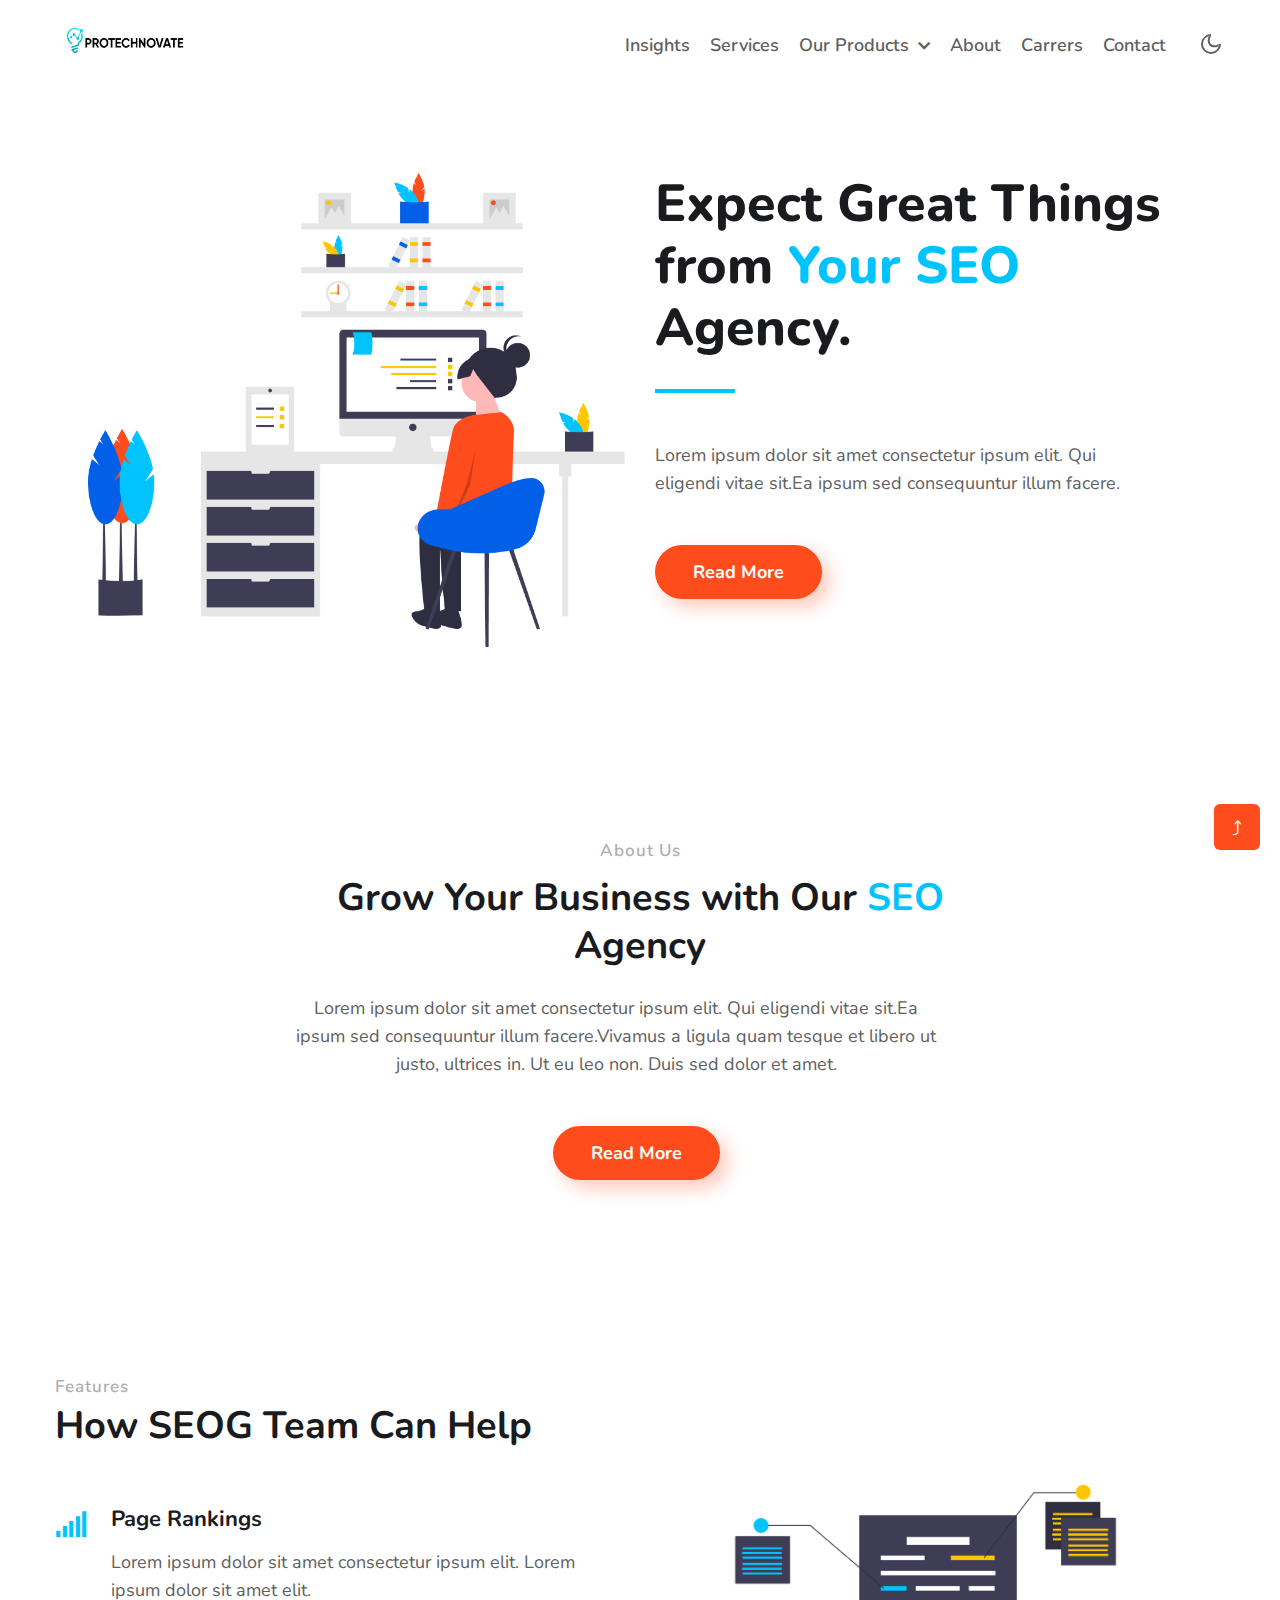
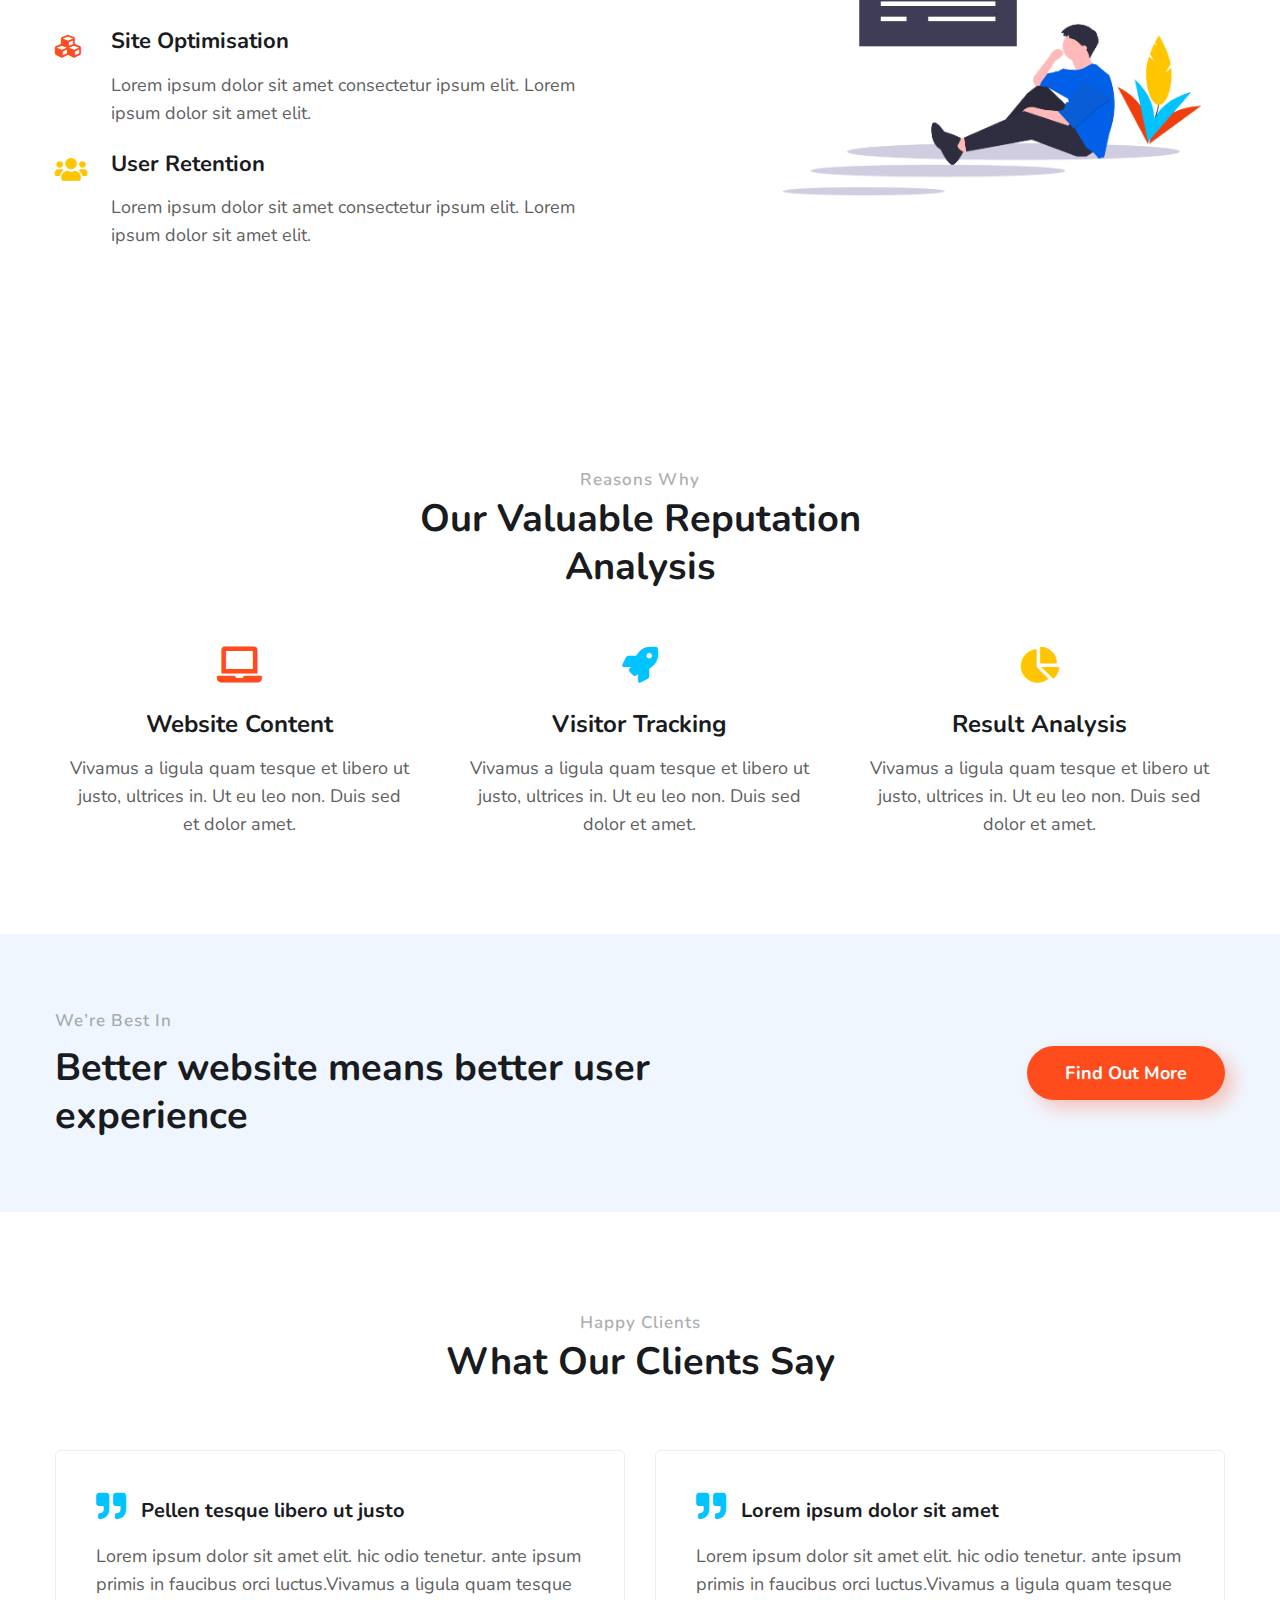
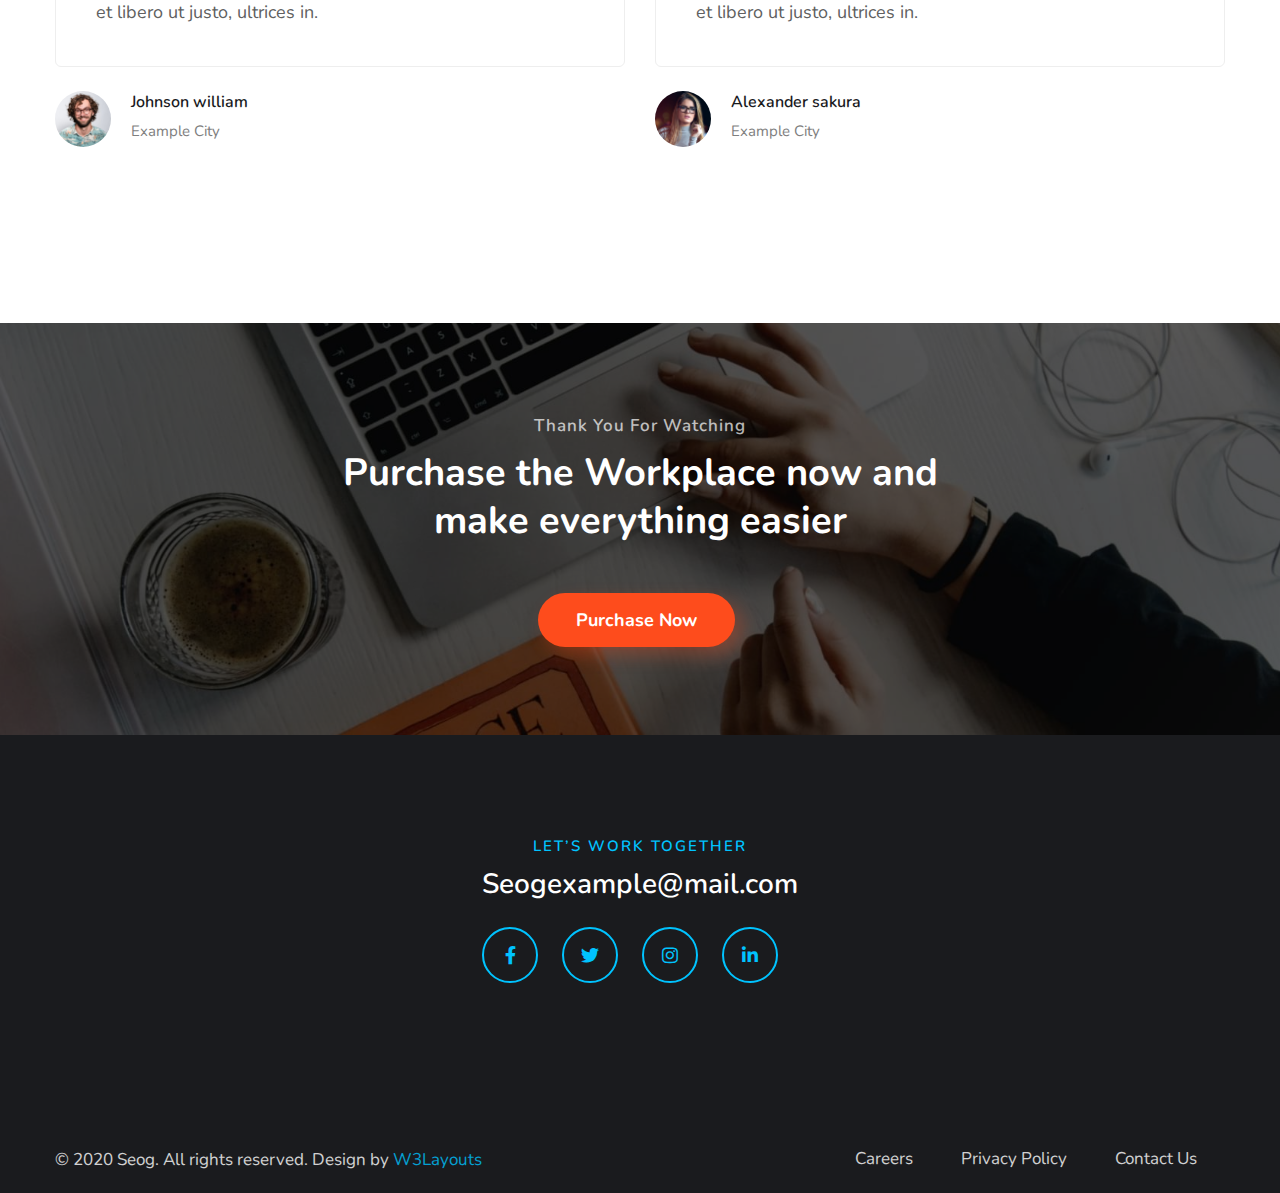
==== commit 070f8c0d: "header update" ====
--- a/index.html
+++ b/index.html
@@ -29,7 +29,7 @@
           </a> -->
           <!-- if logo is image enable this    -->
             <a class="navbar-brand" href="index.html">
-                <img src="assets/images/protech_logo.png" alt="Your logo" title="Your logo" style="height:40px;" />
+                <img src="assets/images/protech_logo.png" alt="Your logo" title="Your logo" style="height:42px;" />
             </a>
           <button class="navbar-toggler  collapsed bg-gradient" type="button" data-toggle="collapse"
             data-target="#navbarTogglerDemo02" aria-controls="navbarTogglerDemo02" aria-expanded="false"
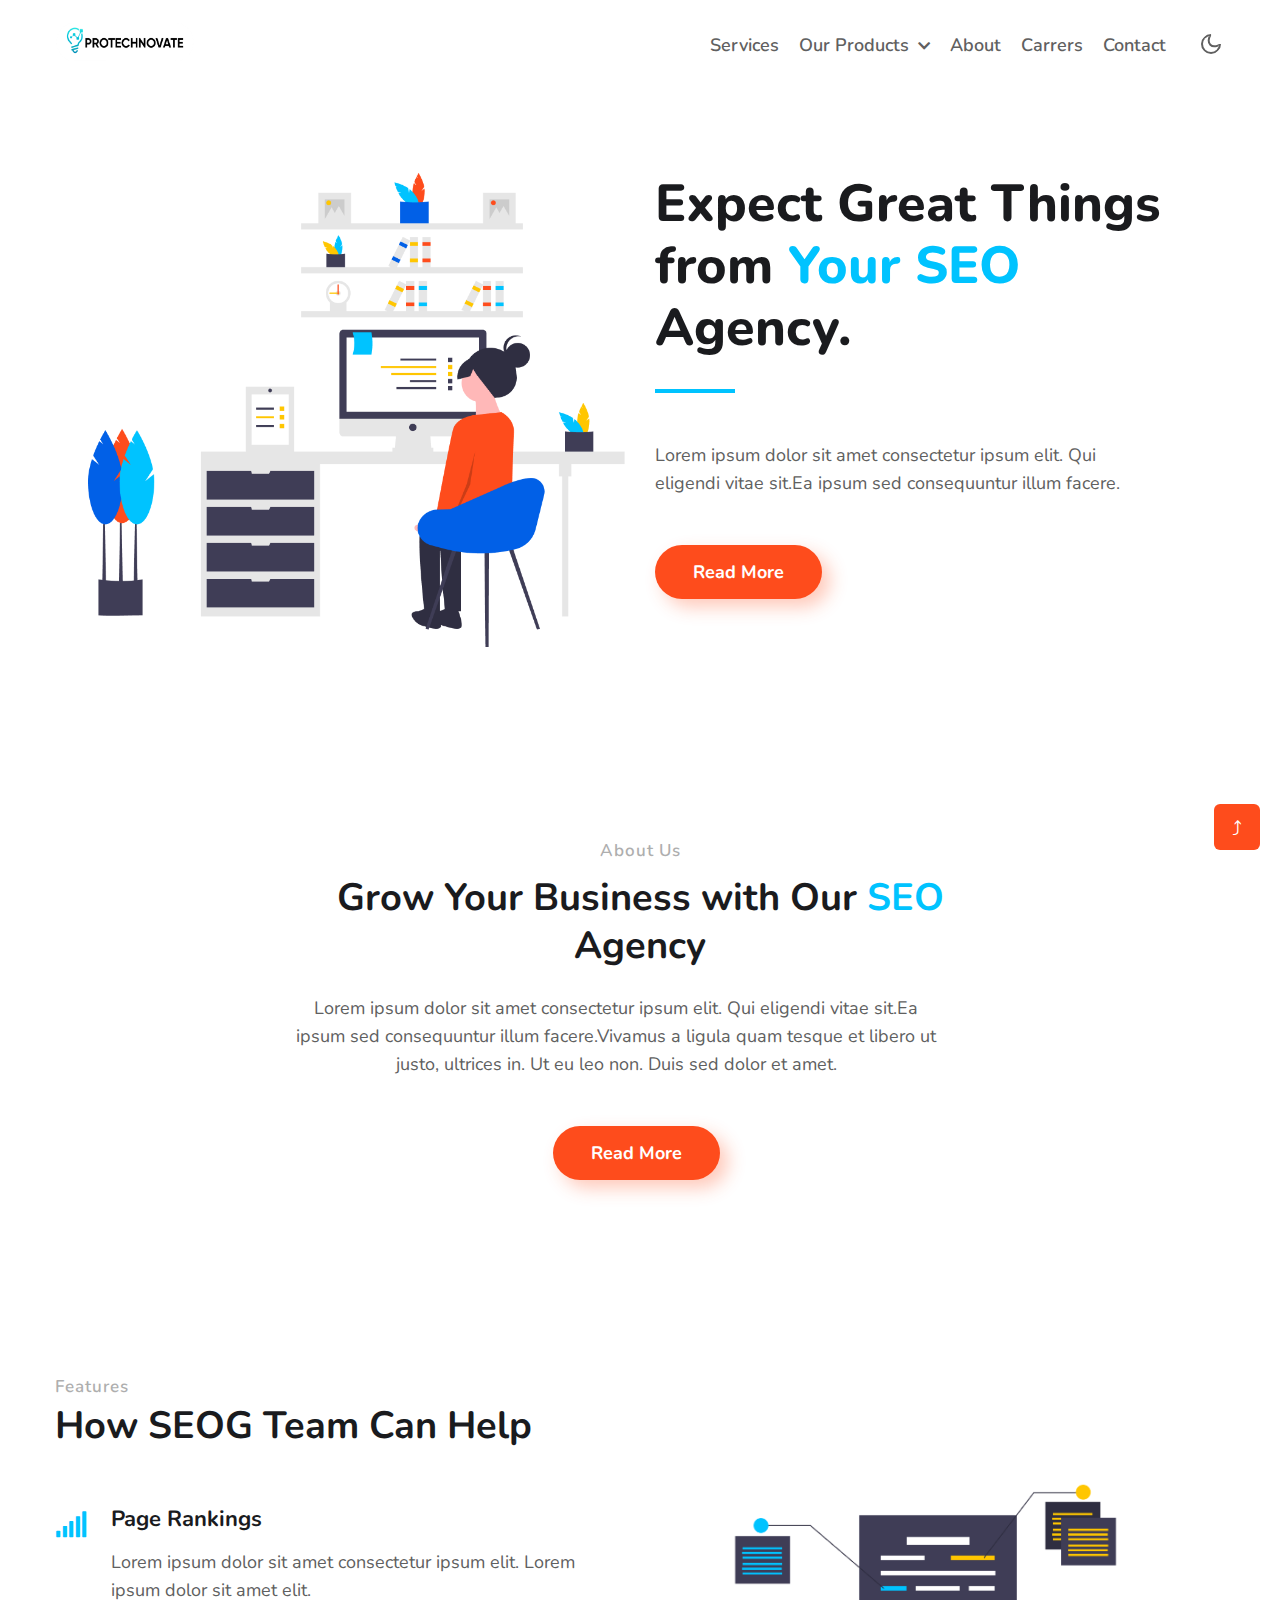
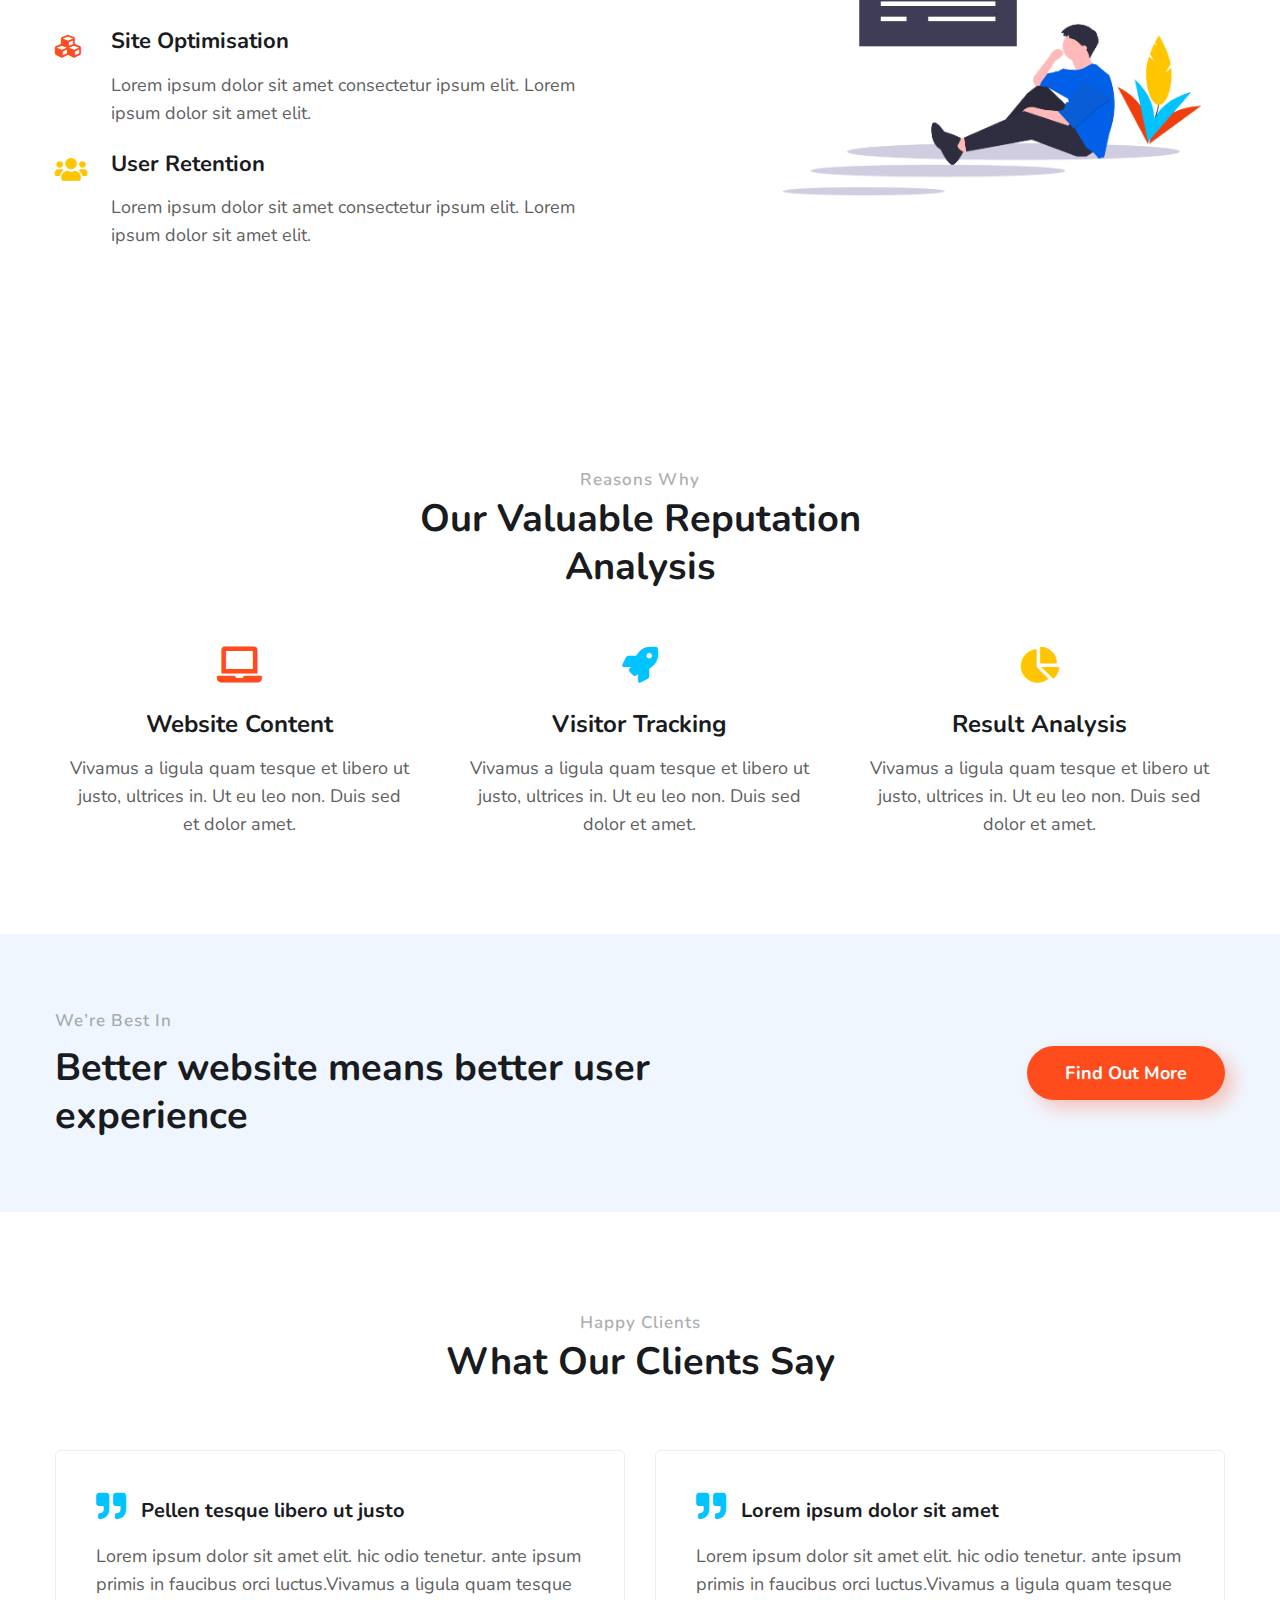
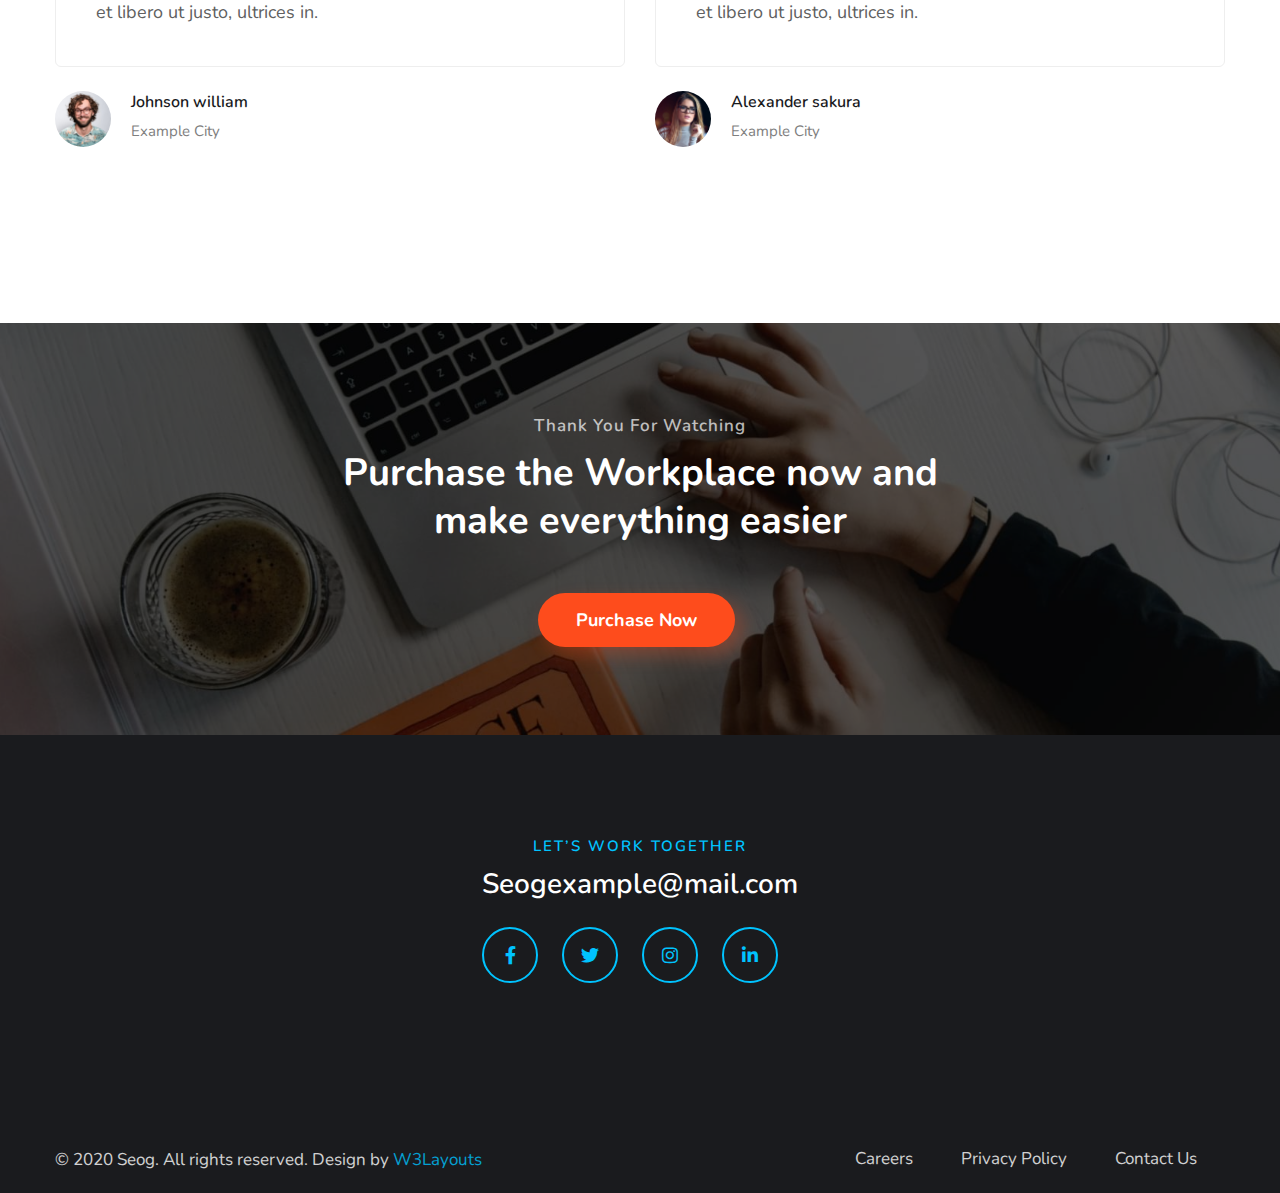
==== commit a64d0371: "css update" ====
--- a/index.html
+++ b/index.html
@@ -41,9 +41,9 @@
 
           <div class="collapse navbar-collapse" id="navbarTogglerDemo02">
             <ul class="navbar-nav ml-lg-auto">
-              <li class="nav-item">
+              <!-- <li class="nav-item">
                 <a class="nav-link" href="insights.html">Insights</a>
-              </li>
+              </li> -->
               <li class="nav-item">
                 <a class="nav-link" href="services.html">Services</a>
                 <!-- <div class="dropdown-menu" aria-labelledby="navbarDropdown1">
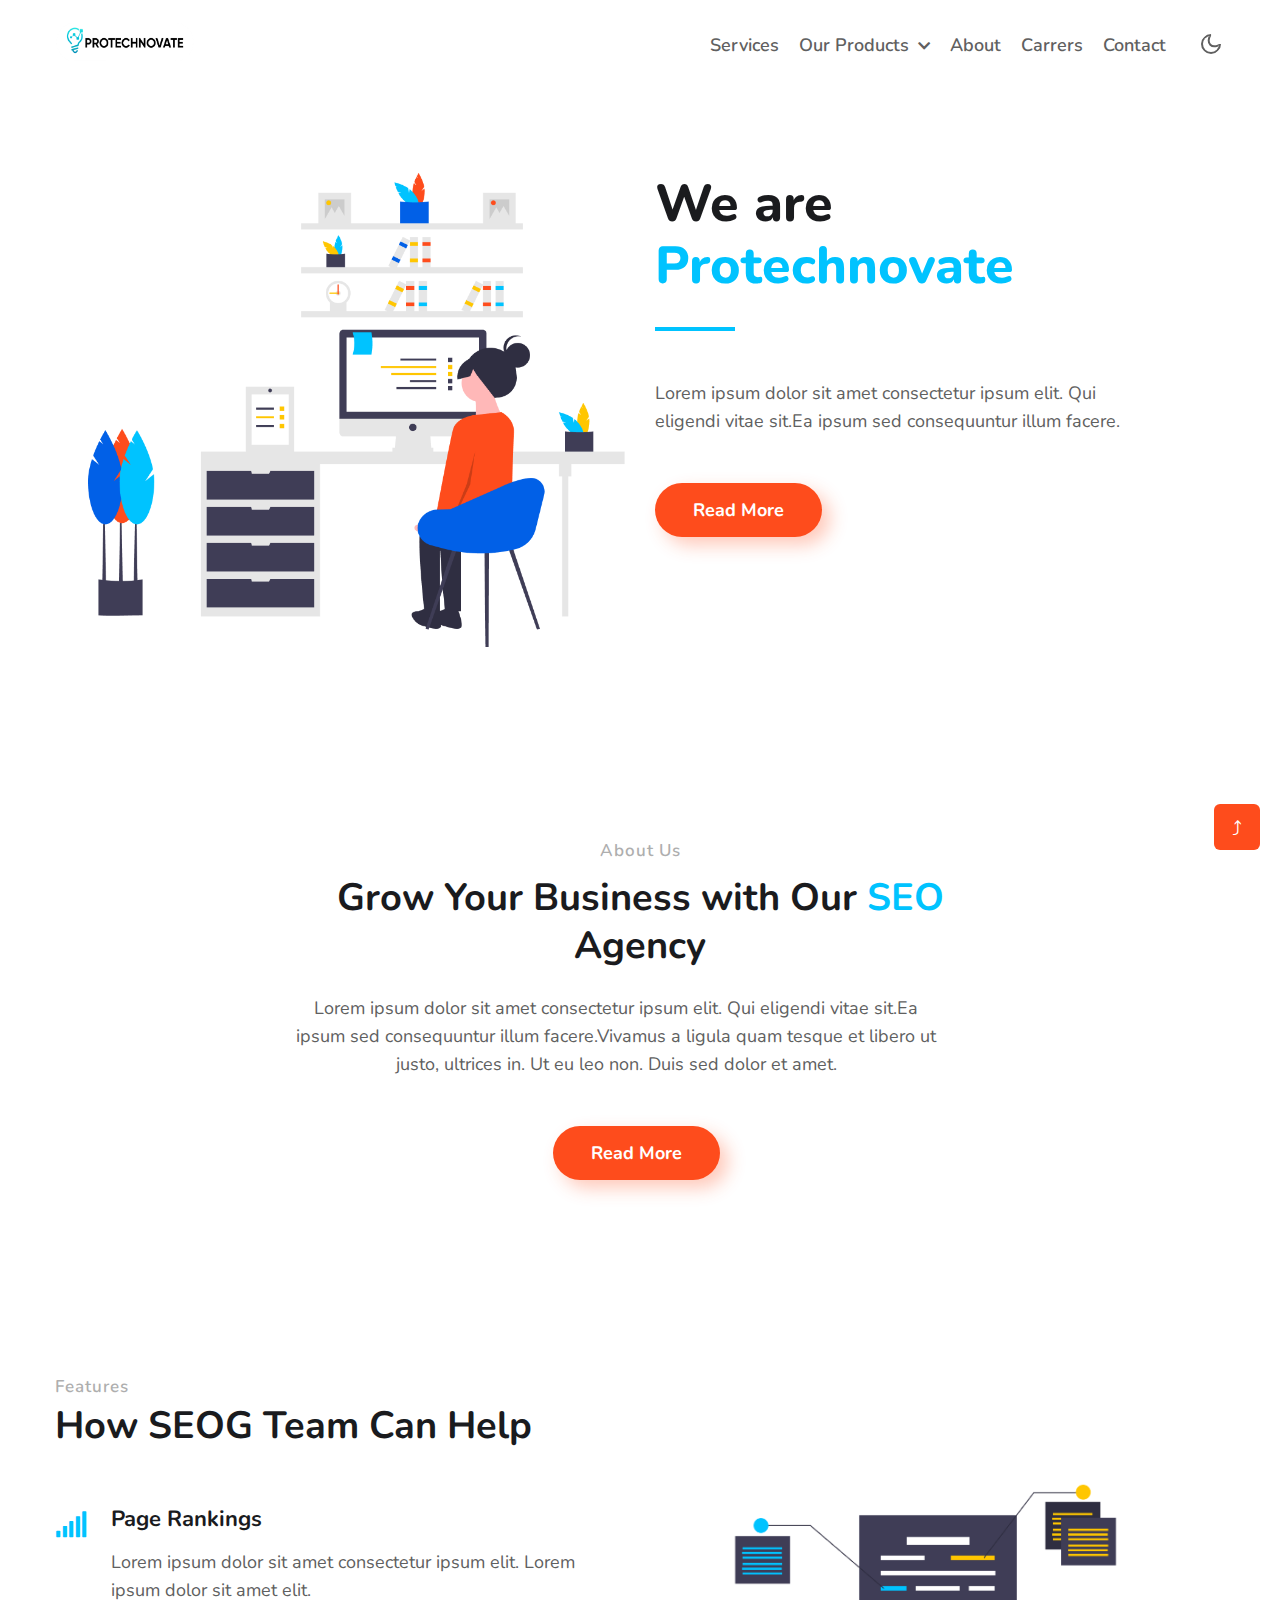
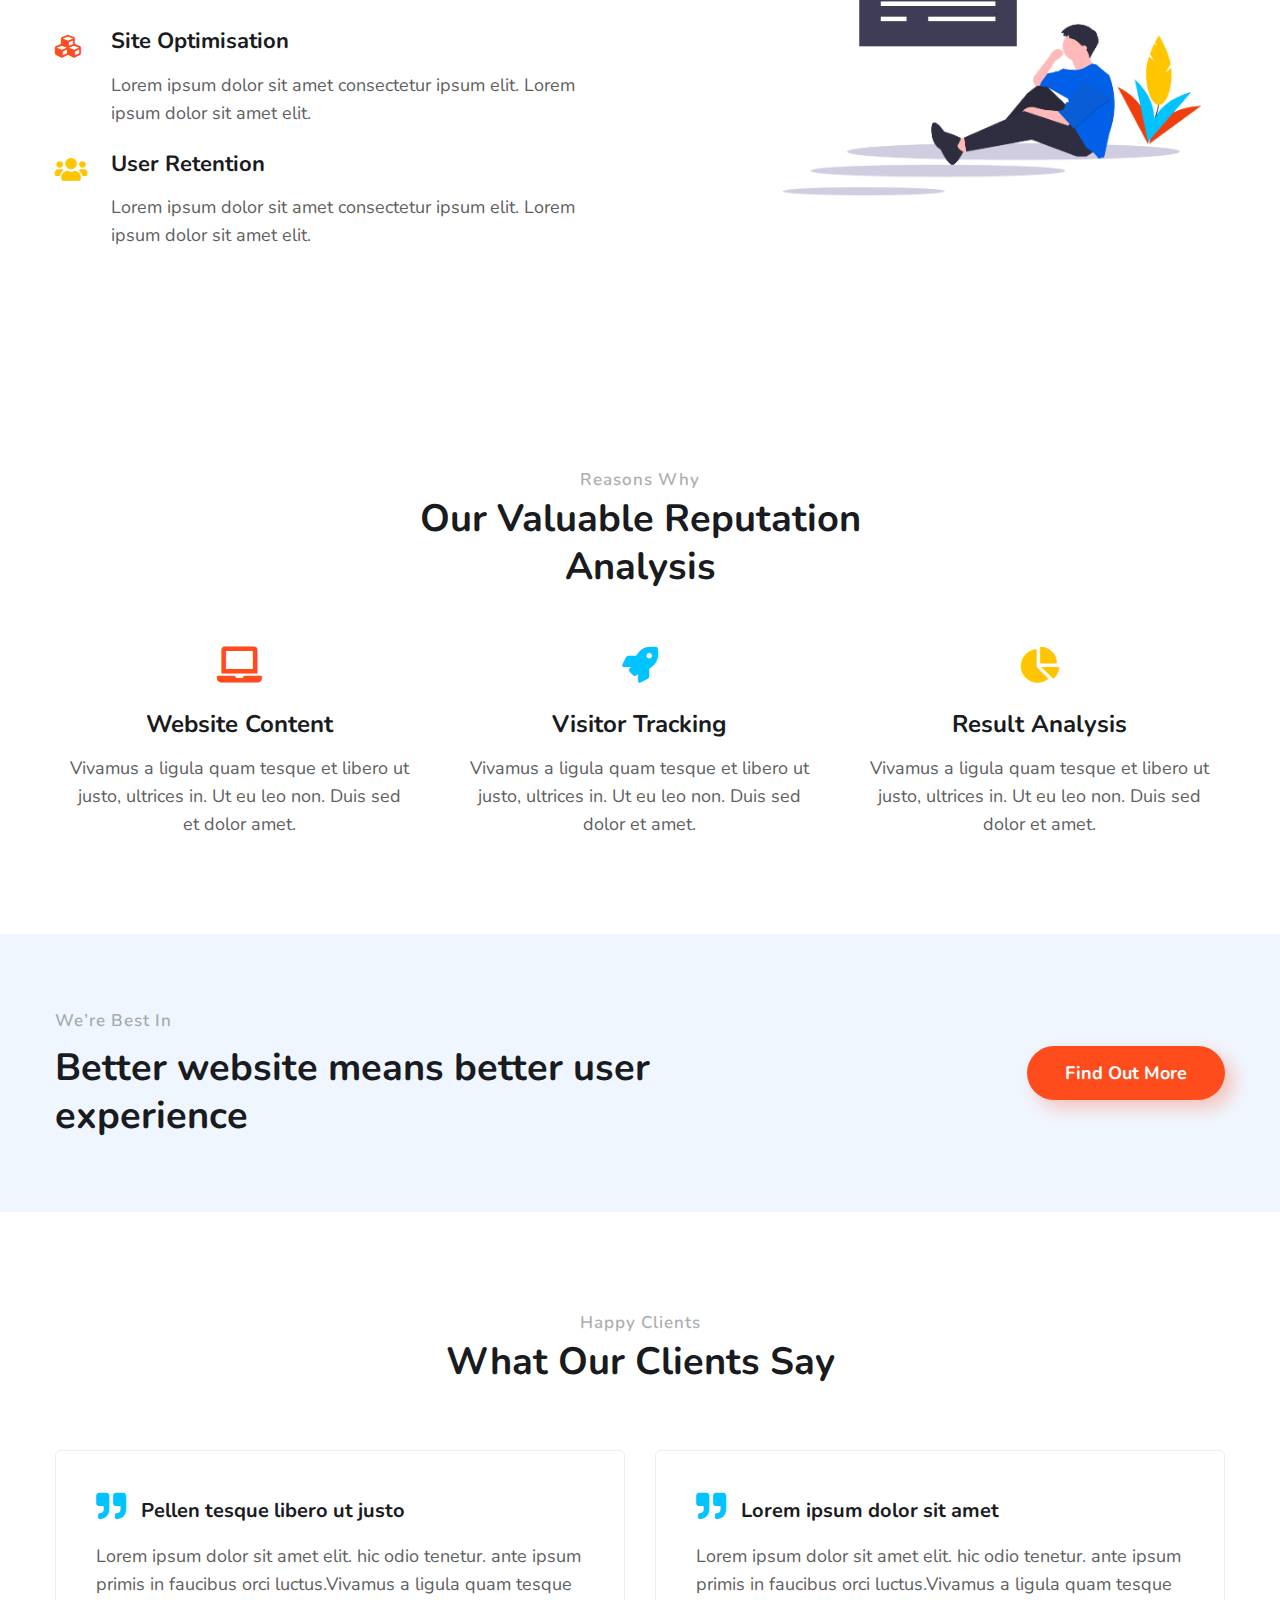
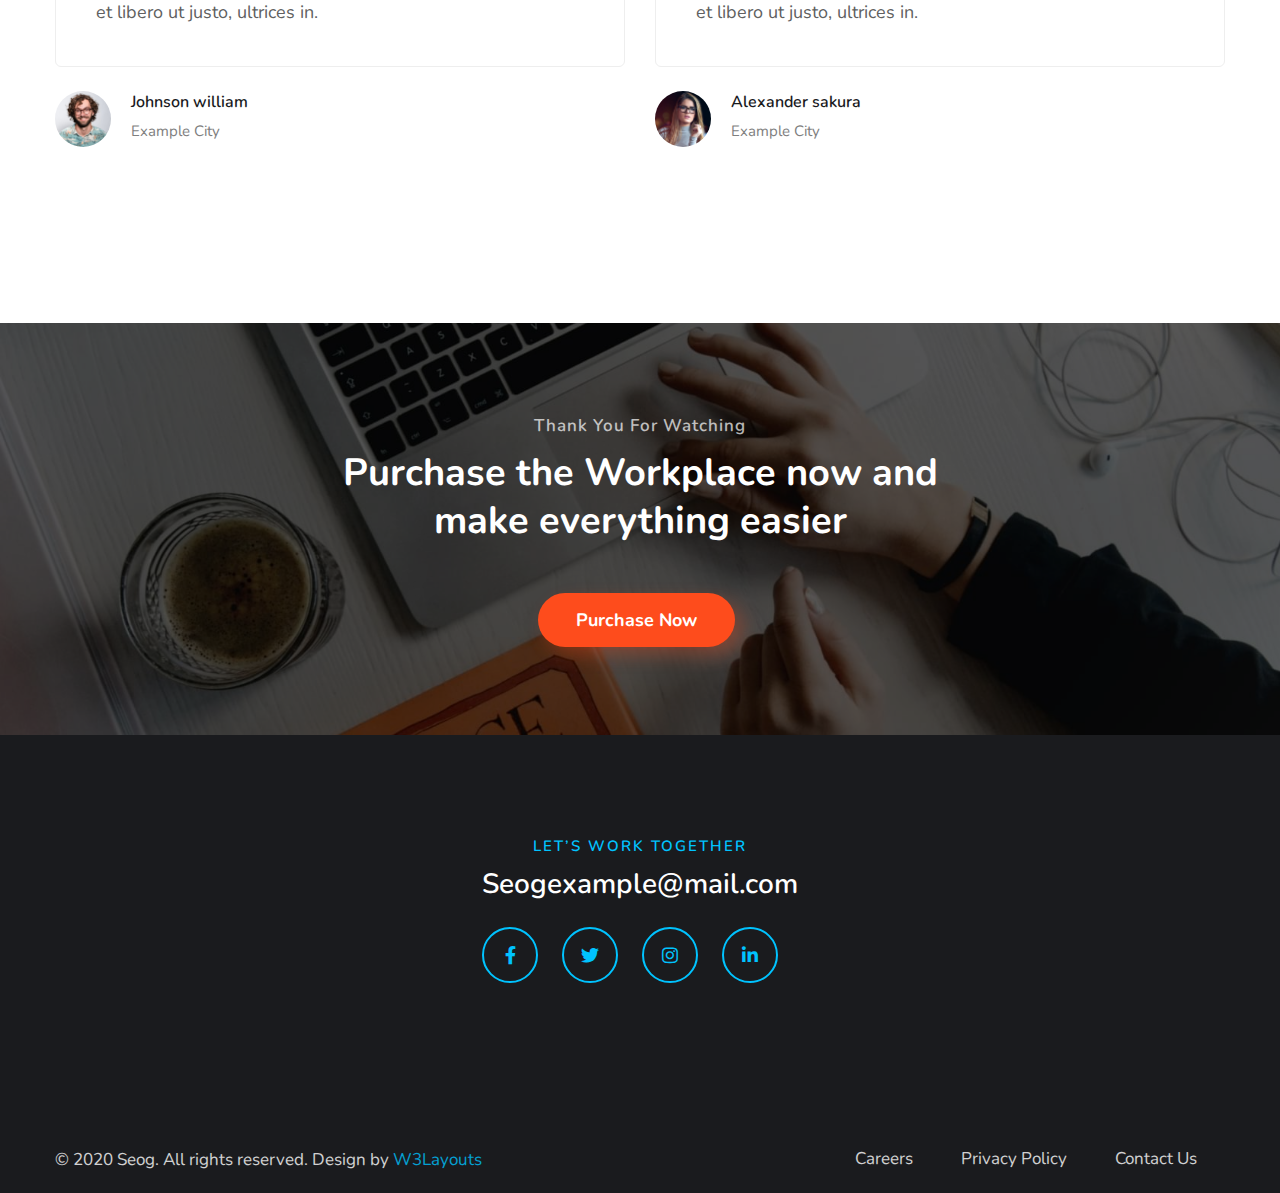
==== commit 09281e04: "Update index.html" ====
--- a/index.html
+++ b/index.html
@@ -28,7 +28,7 @@
             <span class="fab fa-xbox sub-logo"></span>Pro
           </a> -->
           <!-- if logo is image enable this    -->
-            <a class="navbar-brand" href="index.html">
+            <a class="navbar-brand" href="index.html"> 
                 <img src="assets/images/protech_logo.png" alt="Your logo" title="Your logo" style="height:42px;" />
             </a>
           <button class="navbar-toggler  collapsed bg-gradient" type="button" data-toggle="collapse"
@@ -99,6 +99,14 @@
     <!-- //header -->
   </div>
   <!--//header-w3l-->
+    <!-- //w3l-inner-page-breadcrumb-->
+    <div style="margin: 8px auto; display: block; text-align:center;">
+
+      <!---728x90--->
+  
+       
+      </div>
+    <!-- bootstrap components -->
   <!--/w3l-banner-content-->
   <div class="w3l-banner-content">
     <div class="container">
@@ -107,8 +115,8 @@
           <img src="assets/images/pic-1.png" alt="" class="img-fluid">
         </div>
         <div class="col-lg-6 bannerhny-info pr-lg-5">
-          <h3 class="mb-4">Expect Great Things from <span class="w3sub-color">
-              Your SEO </span>Agency.</h3>
+          <h3 class="mb-4">We are <span class="w3sub-color">
+              Protechnovate </span></h3>
           <div class="separatorhny"></div>
           <p class="pr-lg-5 mt-md-4 mt-3">Lorem ipsum dolor sit amet consectetur ipsum elit. Qui eligendi vitae sit.Ea
             ipsum sed consequuntur illum facere.
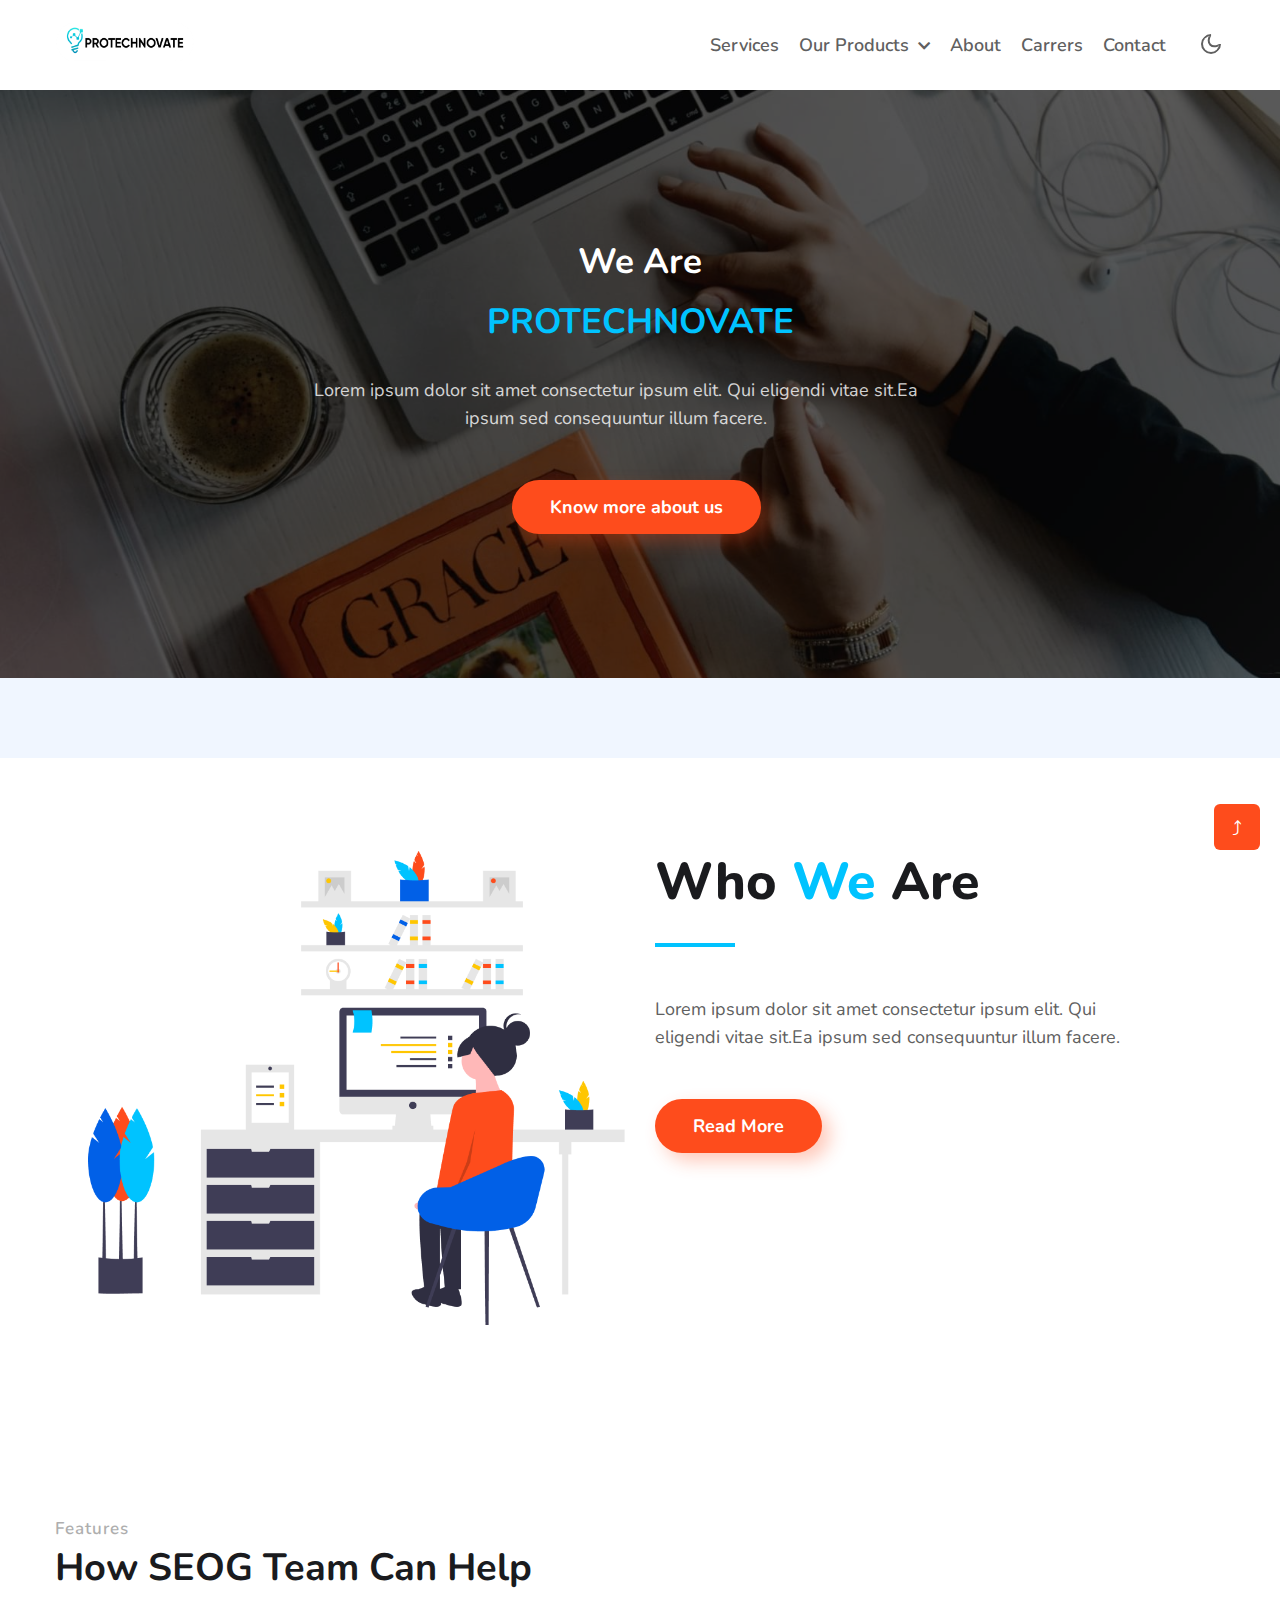
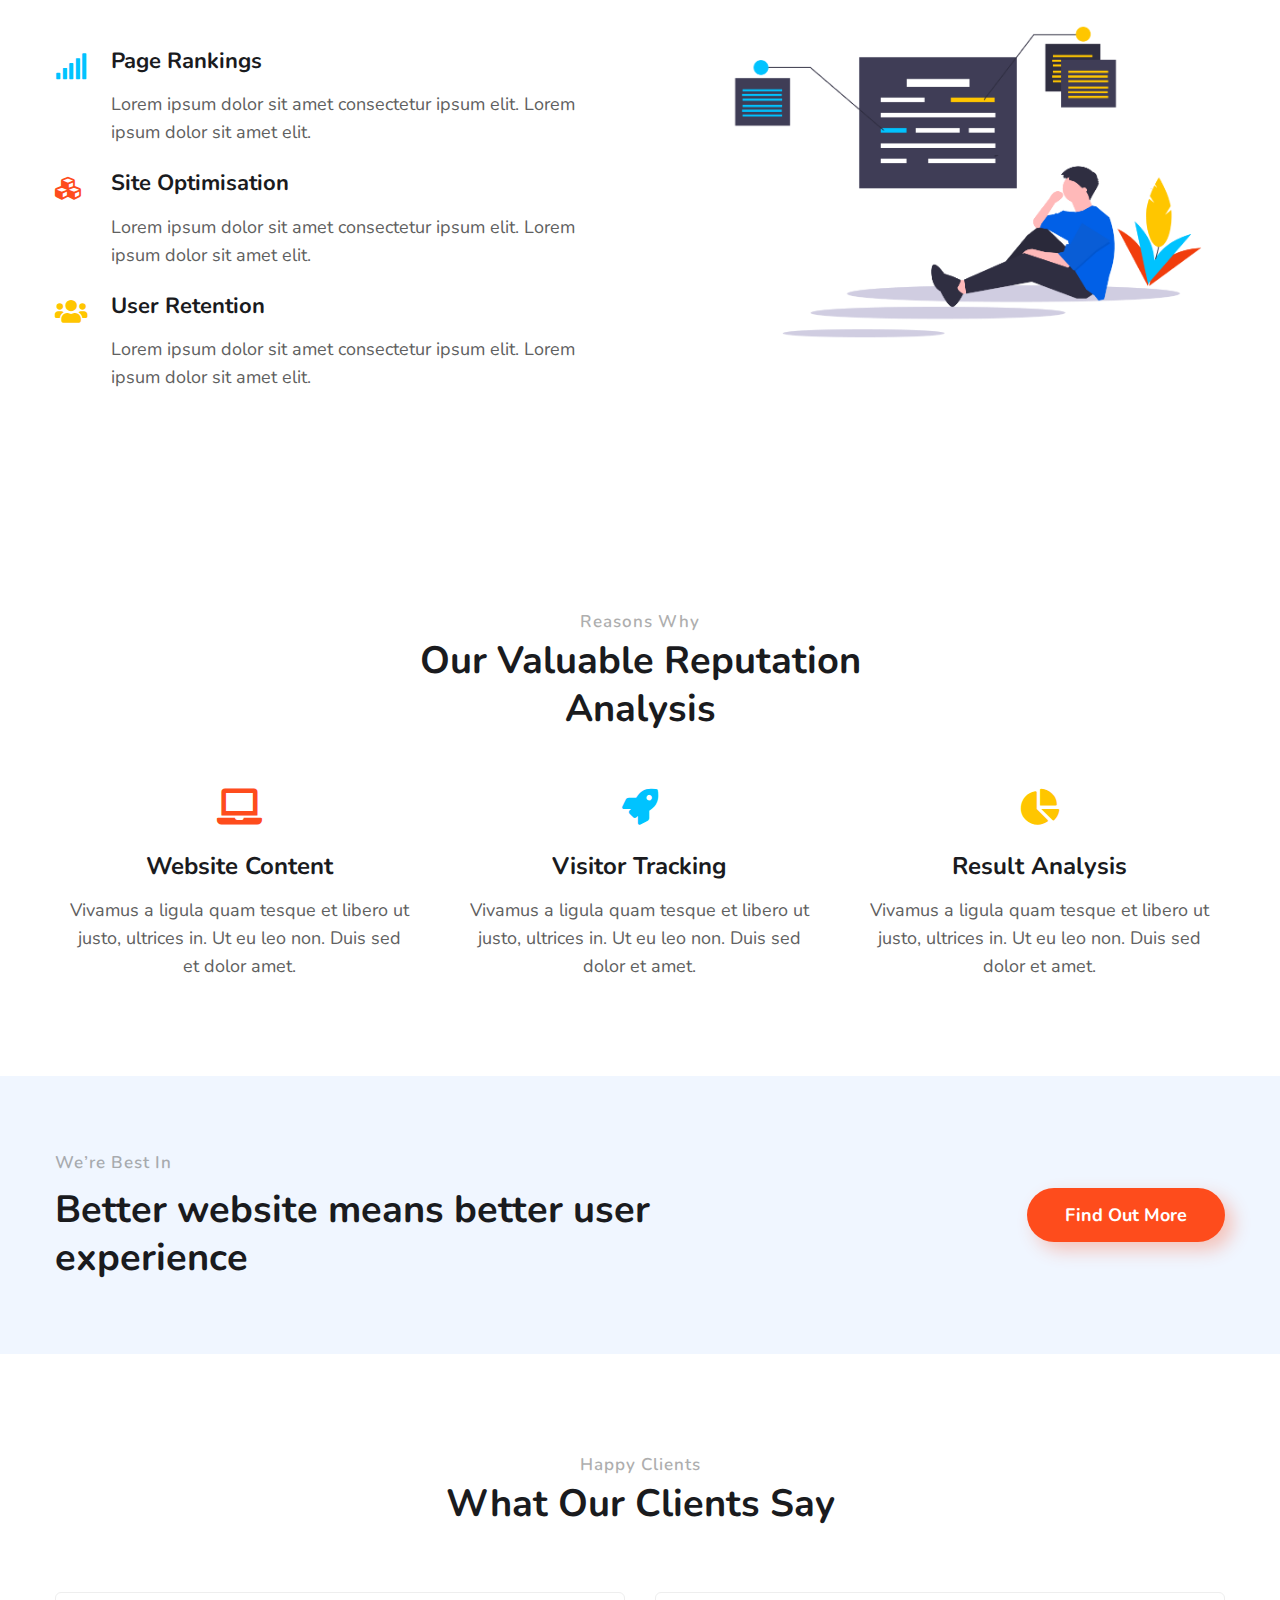
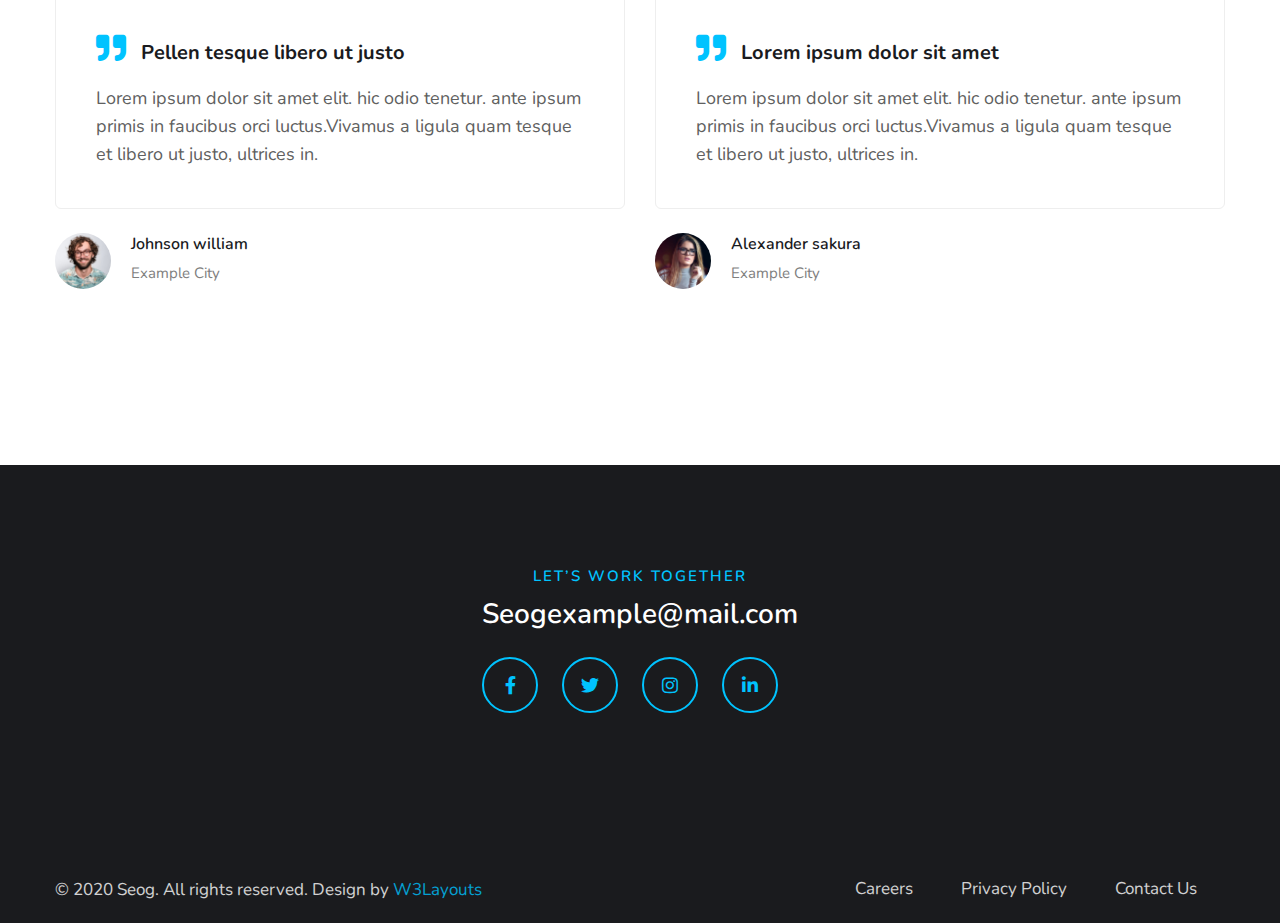
==== commit b9f34d1d: "Update index.html" ====
--- a/index.html
+++ b/index.html
@@ -16,6 +16,7 @@
     rel="stylesheet">
   <!-- Template CSS -->
   <link rel="stylesheet" href="assets/css/style-starter.css">
+
 </head>
 <body>
   <!--/header-w3l-->
@@ -108,6 +109,30 @@
       </div>
     <!-- bootstrap components -->
   <!--/w3l-banner-content-->
+
+
+  <!-- /Thank-section -->
+  <section class="w3l-content-3 py-5">
+    <!-- /content-6-section -->
+    <div class="content-3-info py-3">
+      <div class="container py-lg-4" style="padding-top: 10rem !important; padding-bottom: 5rem !important;">
+        <div class="welcome-left text-center">
+          <!-- <h6 class="title-subhny mb-2">Thank you for Watching</h6> -->
+          <h1 class="title-w3l two" style="font-size: 35px !important; line-height: 60px;">We Are <br><span class="w3sub-color">
+             PROTECHNOVATE </span></h1>
+             <p class="pr-lg-5 mt-md-4 mt-3">Lorem ipsum dolor sit amet consectetur ipsum elit. Qui eligendi vitae sit.Ea
+              ipsum sed consequuntur illum facere.
+            </p>
+          <a class="btn btn-style btn-primary mt-sm-5 mt-4 mr-2" href="#">
+            Know more about us</a>
+        </div>
+      </div>
+    </div>
+  </section>
+  <!-- //Thank-section -->
+
+
+
   <div class="w3l-banner-content">
     <div class="container">
       <div class="row">
@@ -115,8 +140,7 @@
           <img src="assets/images/pic-1.png" alt="" class="img-fluid">
         </div>
         <div class="col-lg-6 bannerhny-info pr-lg-5">
-          <h3 class="mb-4">We are <span class="w3sub-color">
-              Protechnovate </span></h3>
+          <h3 class="mb-4">Who <span class="w3sub-color">We </span> Are</h3>
           <div class="separatorhny"></div>
           <p class="pr-lg-5 mt-md-4 mt-3">Lorem ipsum dolor sit amet consectetur ipsum elit. Qui eligendi vitae sit.Ea
             ipsum sed consequuntur illum facere.
@@ -129,24 +153,8 @@
     </div>
   </div>
   <!--//w3l-banner-content-->
-  <!--/w3l-content-1-->
-  <div class="w3l-content-1 py-5">
-    <div class="container py-lg-5 py-md-4 py-2">
-      <div class="w3l-content-inf text-center">
-        <h6 class="title-subhny mb-2">About Us</h6>
-        <h3 class="title-w3l mb-4">Grow Your Business
-          with Our <span class="w3sub-color"> SEO</span> Agency </h3>
-        <p class="para-sub pr-lg-5 mt-md-4 mt-3 mx-auto">Lorem ipsum dolor sit amet consectetur ipsum elit. Qui eligendi
-          vitae sit.Ea
-          ipsum sed consequuntur illum facere.Vivamus a ligula quam tesque et libero ut justo, ultrices in. Ut eu leo
-          non. Duis sed dolor et amet.
-        </p>
-        <a class="btn btn-style btn-primary mt-sm-5 mt-4 mr-2" href="about.html">
-          Read More</a>
-      </div>
-    </div>
-  </div>
-  <!--//w3l-content-1-->
+
+  
   <!-- /w3l-content-2-->
   <div class="w3l-content-2 py-5">
     <div class="container py-md-5 py-2">
@@ -302,23 +310,7 @@
     </div>
   </section>
   <!-- //testimonials section -->
-  <!-- /Thank-section -->
-  <section class="w3l-content-3 py-5">
-    <!-- /content-6-section -->
-    <div class="content-3-info py-3">
-      <div class="container py-lg-4">
-        <div class="welcome-left text-center">
-          <h6 class="title-subhny mb-2">Thank you for Watching</h6>
-          <h3 class="title-w3l two">Purchase the Workplace now and make
-            everything easier</h3>
-
-          <a class="btn btn-style btn-primary mt-sm-5 mt-4 mr-2" href="#">
-            Purchase Now</a>
-        </div>
-      </div>
-    </div>
-  </section>
-  <!-- //Thank-section -->
+  
   <!-- footer -->
   <footer class="w3l-footer-29-main">
     <div class="footer-29-w3l py-5">
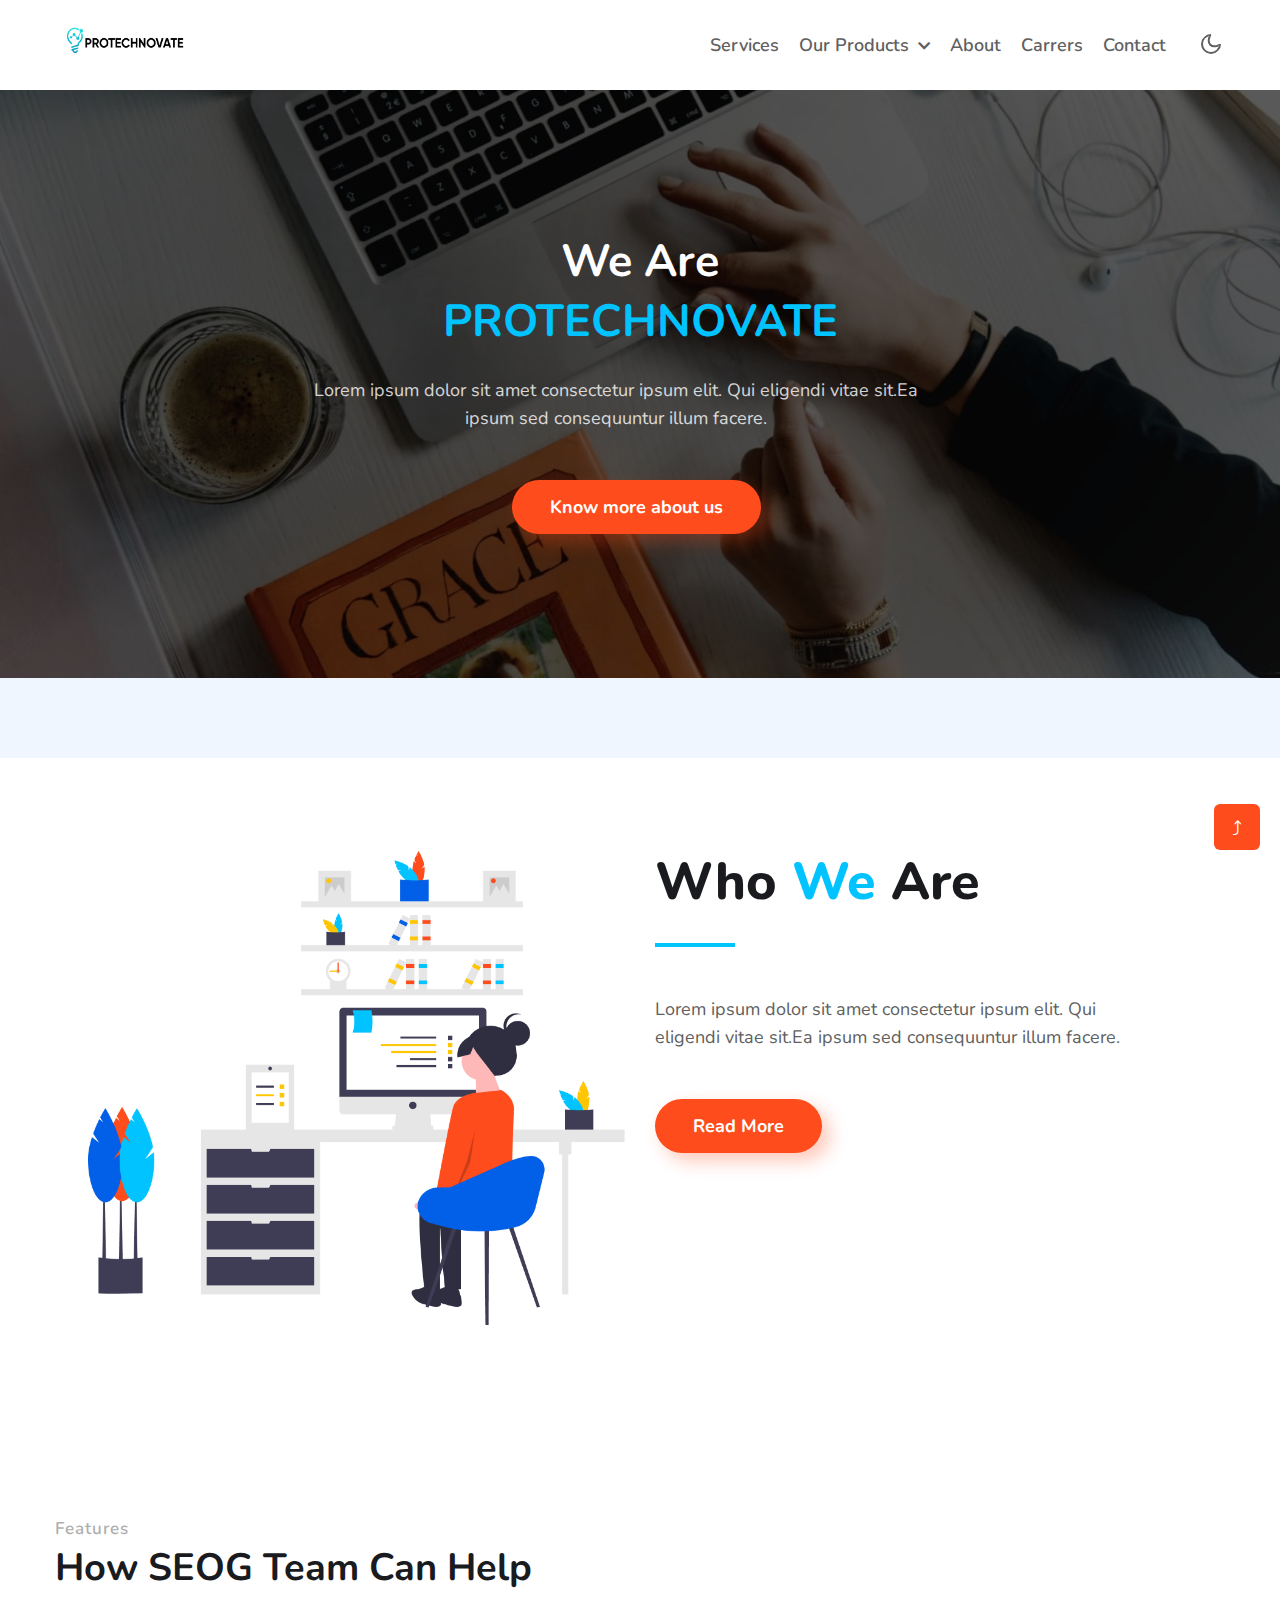
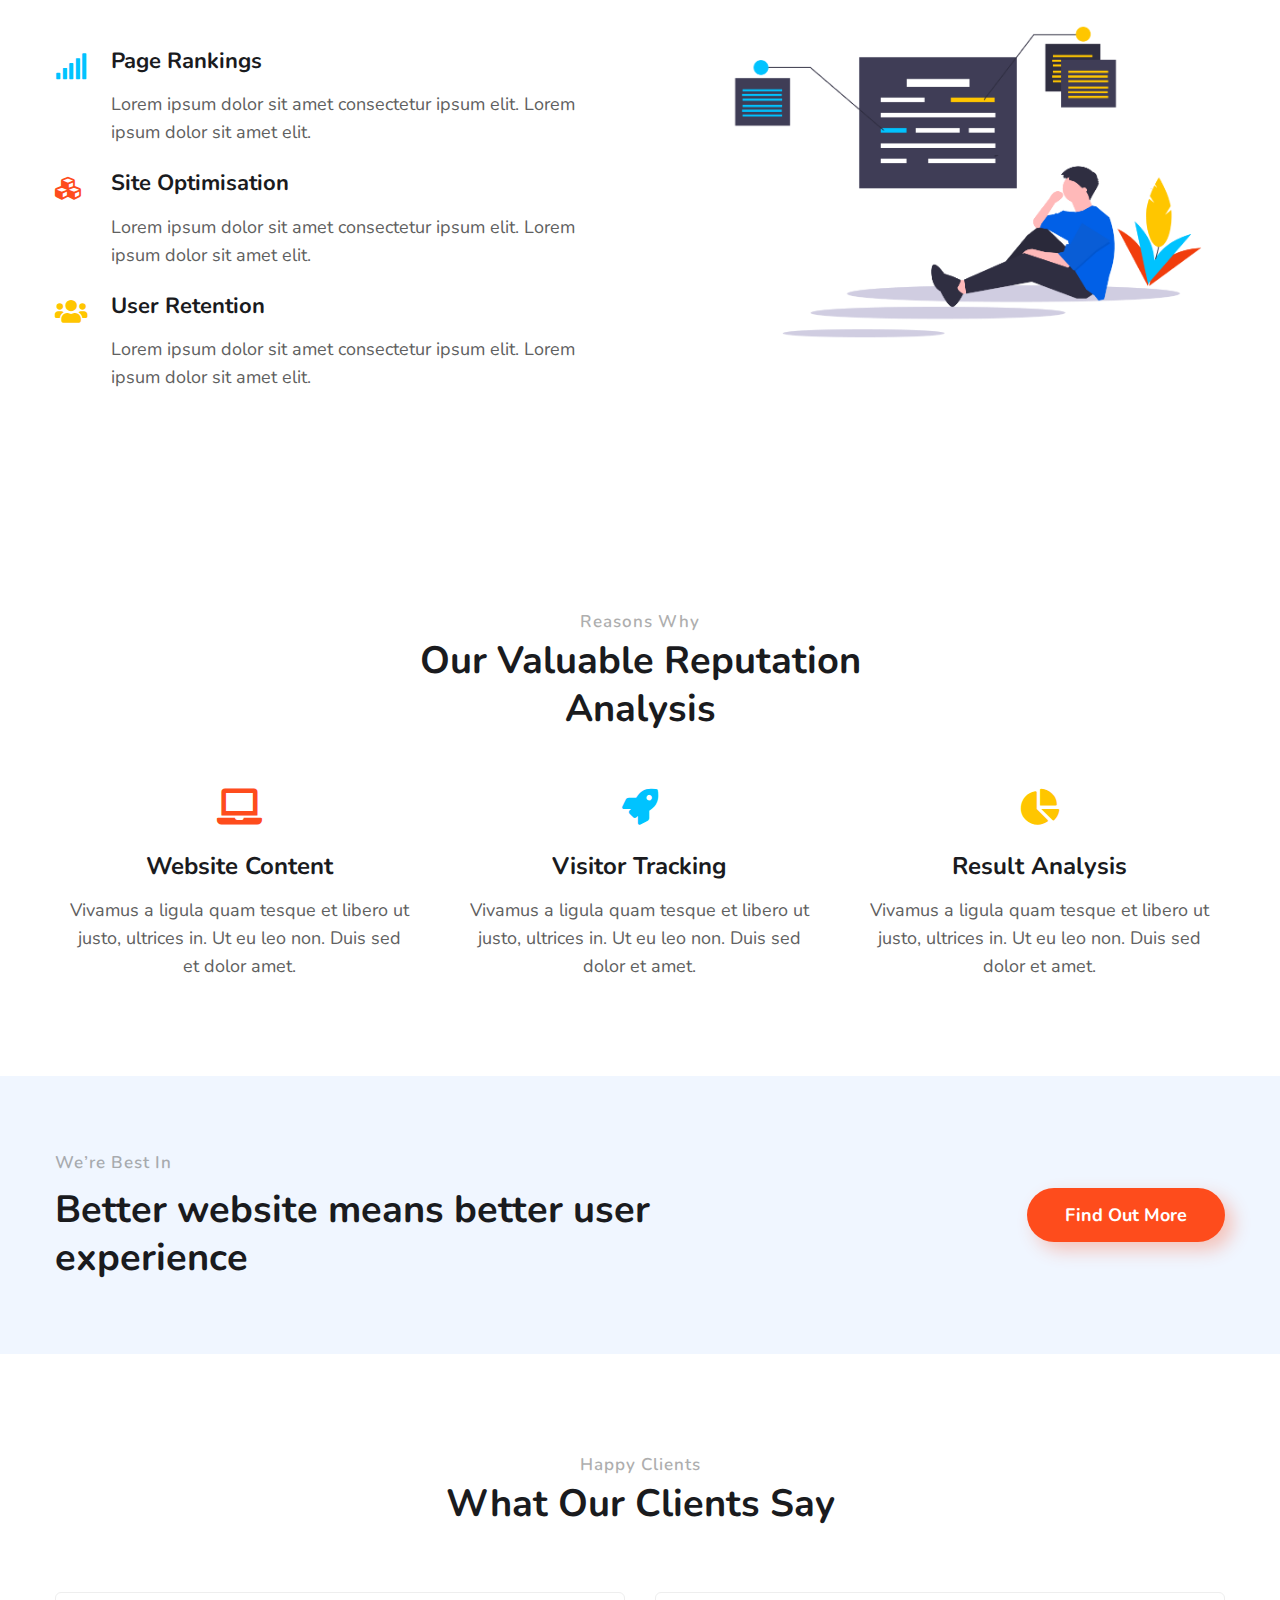
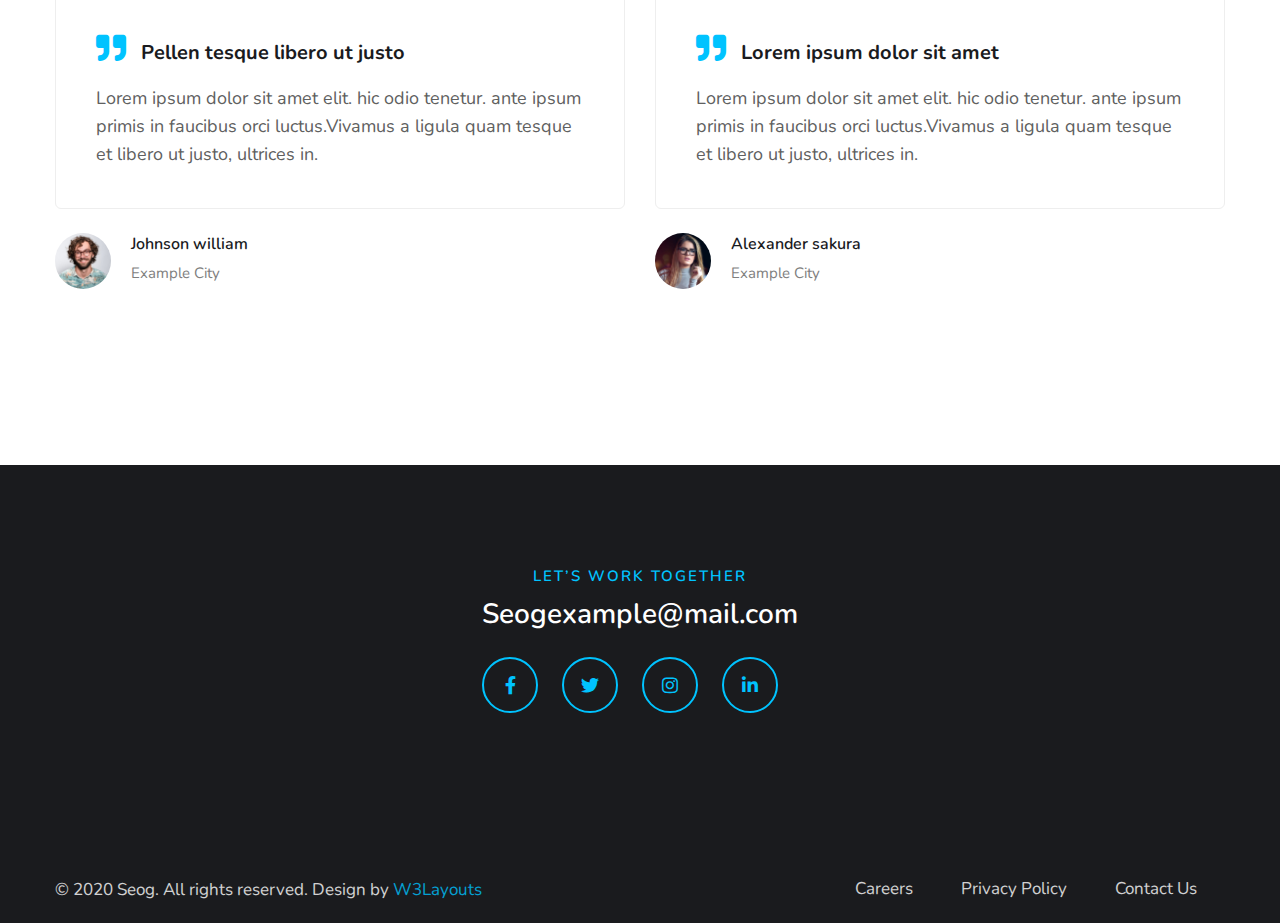
==== commit 9581287a: "Update index.html" ====
--- a/index.html
+++ b/index.html
@@ -118,7 +118,7 @@
       <div class="container py-lg-4" style="padding-top: 10rem !important; padding-bottom: 5rem !important;">
         <div class="welcome-left text-center">
           <!-- <h6 class="title-subhny mb-2">Thank you for Watching</h6> -->
-          <h1 class="title-w3l two" style="font-size: 35px !important; line-height: 60px;">We Are <br><span class="w3sub-color">
+          <h1 class="title-w3l two" style="font-size: 45px !important; line-height: 60px;">We Are <br><span class="w3sub-color">
              PROTECHNOVATE </span></h1>
              <p class="pr-lg-5 mt-md-4 mt-3">Lorem ipsum dolor sit amet consectetur ipsum elit. Qui eligendi vitae sit.Ea
               ipsum sed consequuntur illum facere.
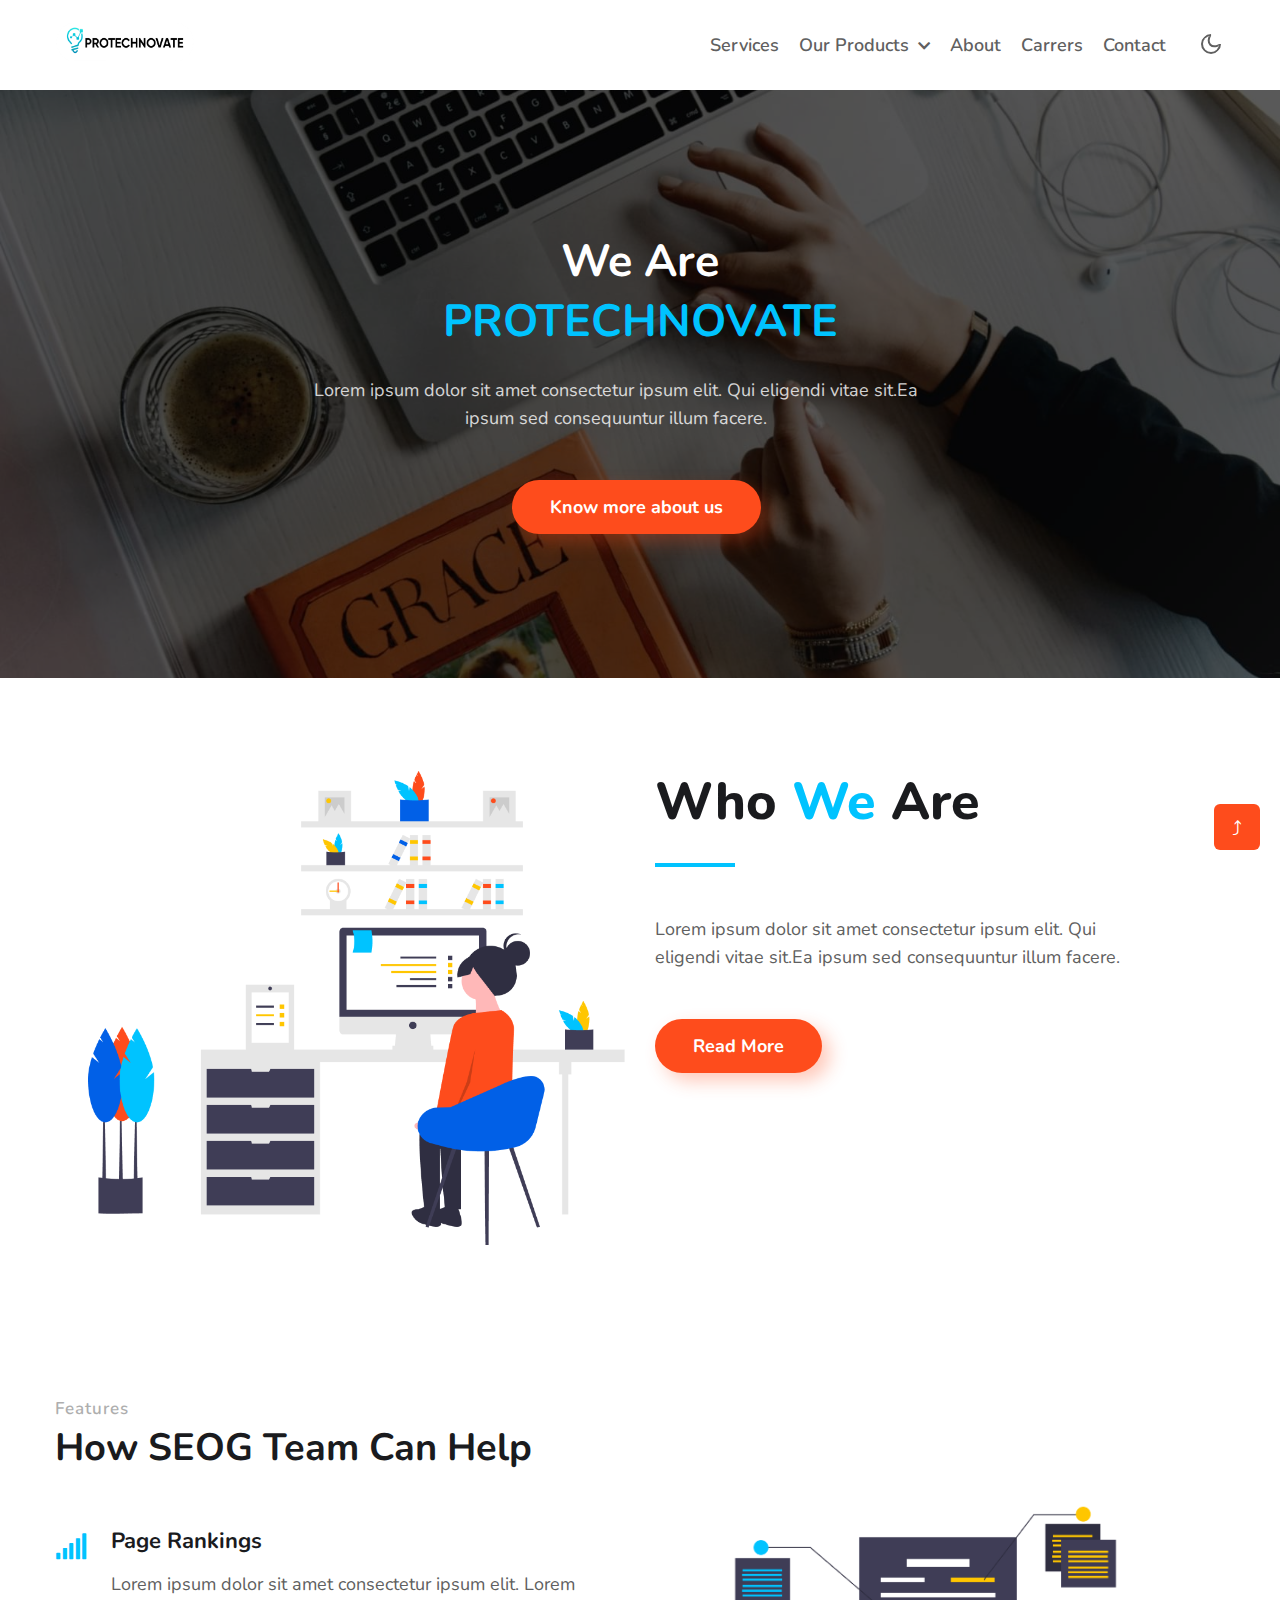
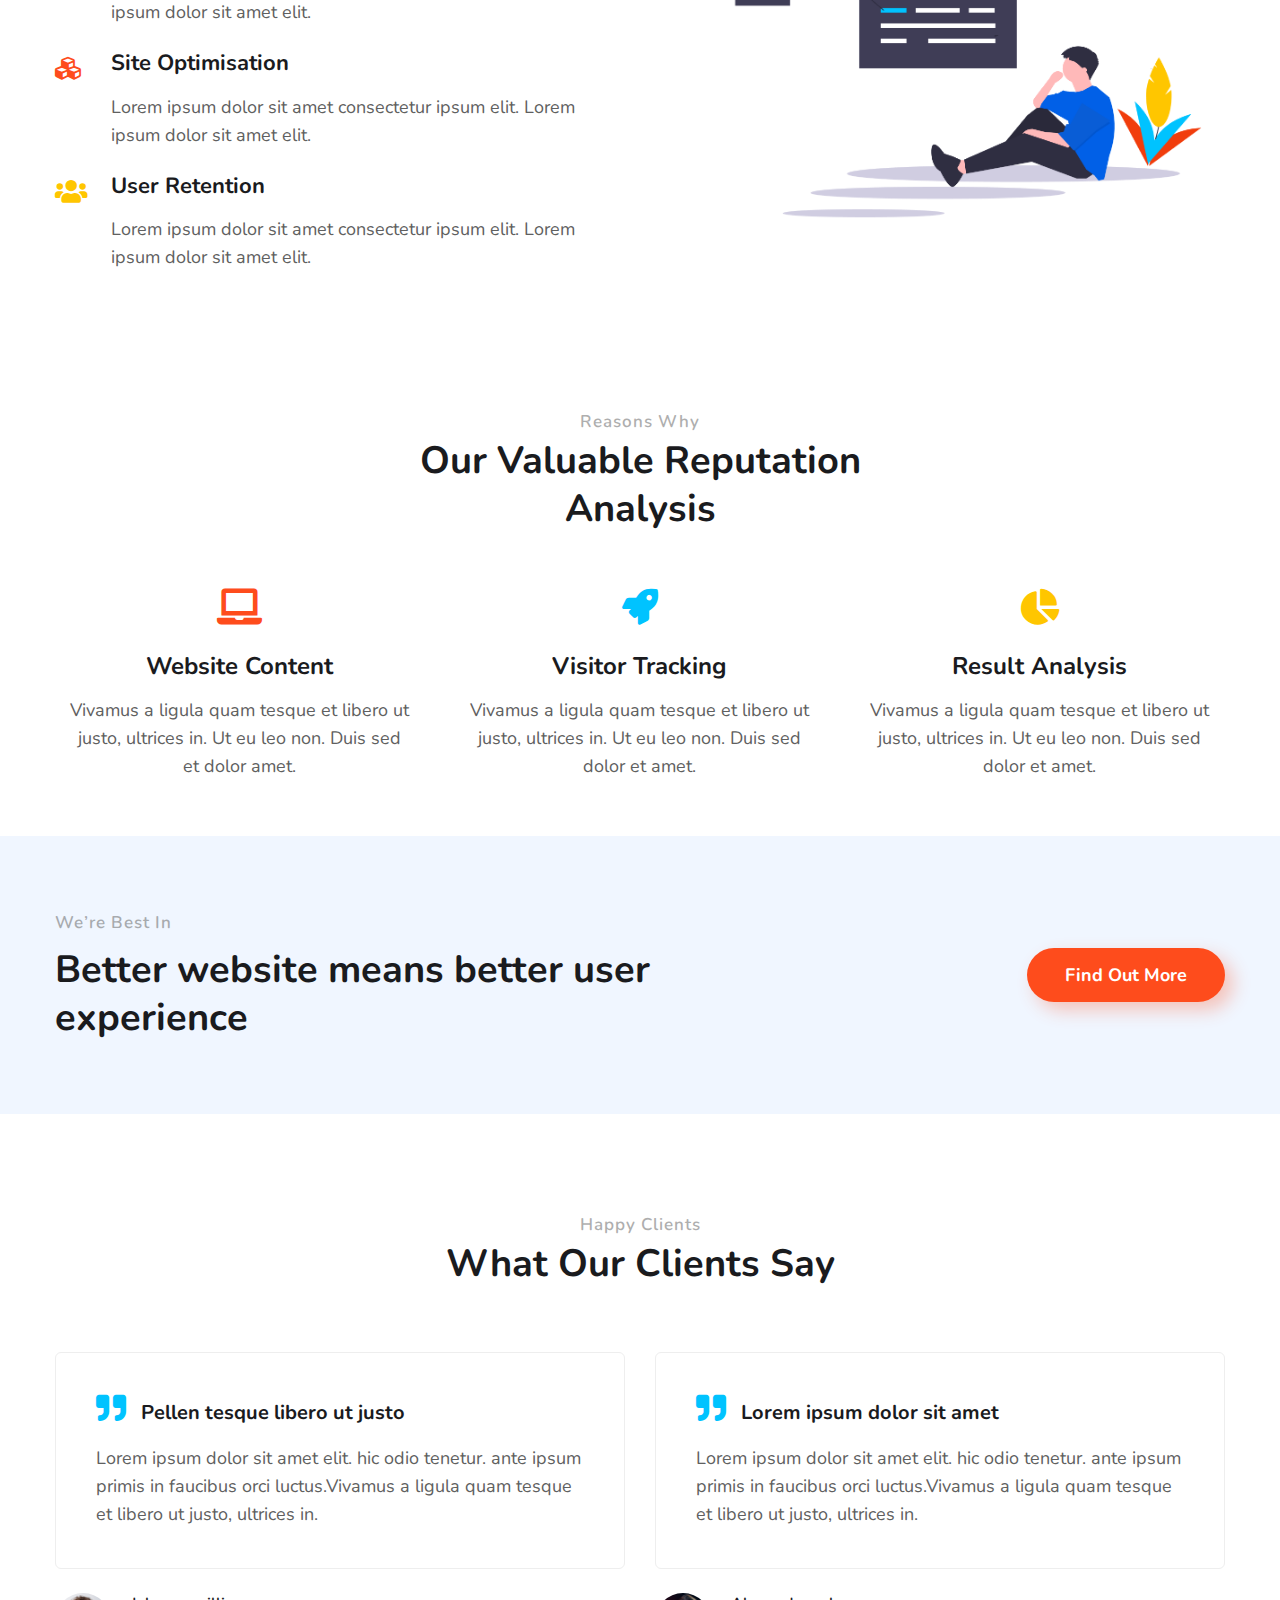
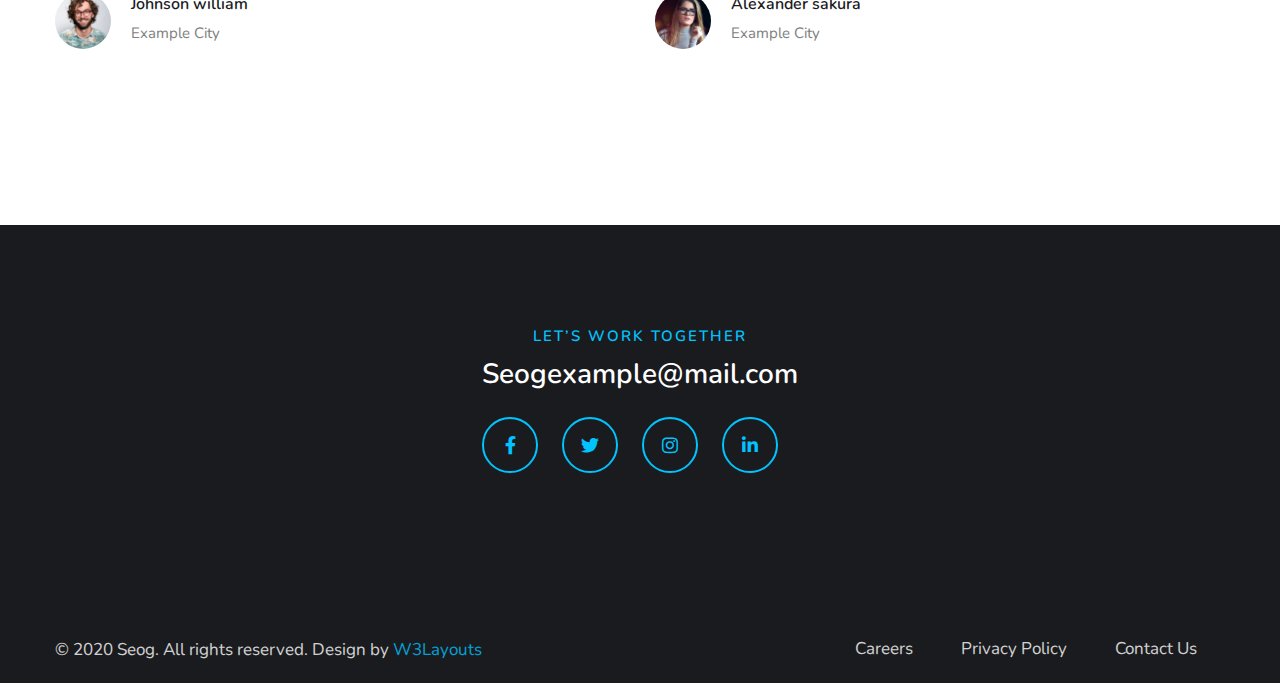
==== commit 589d66b6: "Update index.html" ====
--- a/index.html
+++ b/index.html
@@ -131,9 +131,7 @@
   </section>
   <!-- //Thank-section -->
 
-
-
-  <div class="w3l-banner-content">
+  <div class="w3l-banner-content" style="margin-top:0px;">
     <div class="container">
       <div class="row">
         <div class="col-lg-6 bannerhny-info-img mt-lg-0 mt-5 pl-lg-5">
@@ -156,7 +154,7 @@
 
   
   <!-- /w3l-content-2-->
-  <div class="w3l-content-2 py-5">
+  <div class="w3l-content-2 py-2">
     <div class="container py-md-5 py-2">
       <div class="row align-items-center">
         <div class="col-lg-6 whybox-wrap pr-lg-5">
@@ -202,7 +200,7 @@
   </div>
   <!-- //w3l-content-2-->
   <!-- /bottom-grids-->
-  <section class="w3l-bottom-grids-6 py-5" id="services">
+  <section class="w3l-bottom-grids-6 py-2" id="services">
     <div class="container py-lg-5 py-md-4 py-2">
       <div class="title-content text-center">
         <h6 class="title-subhny text-center">Reasons Why</h6>
